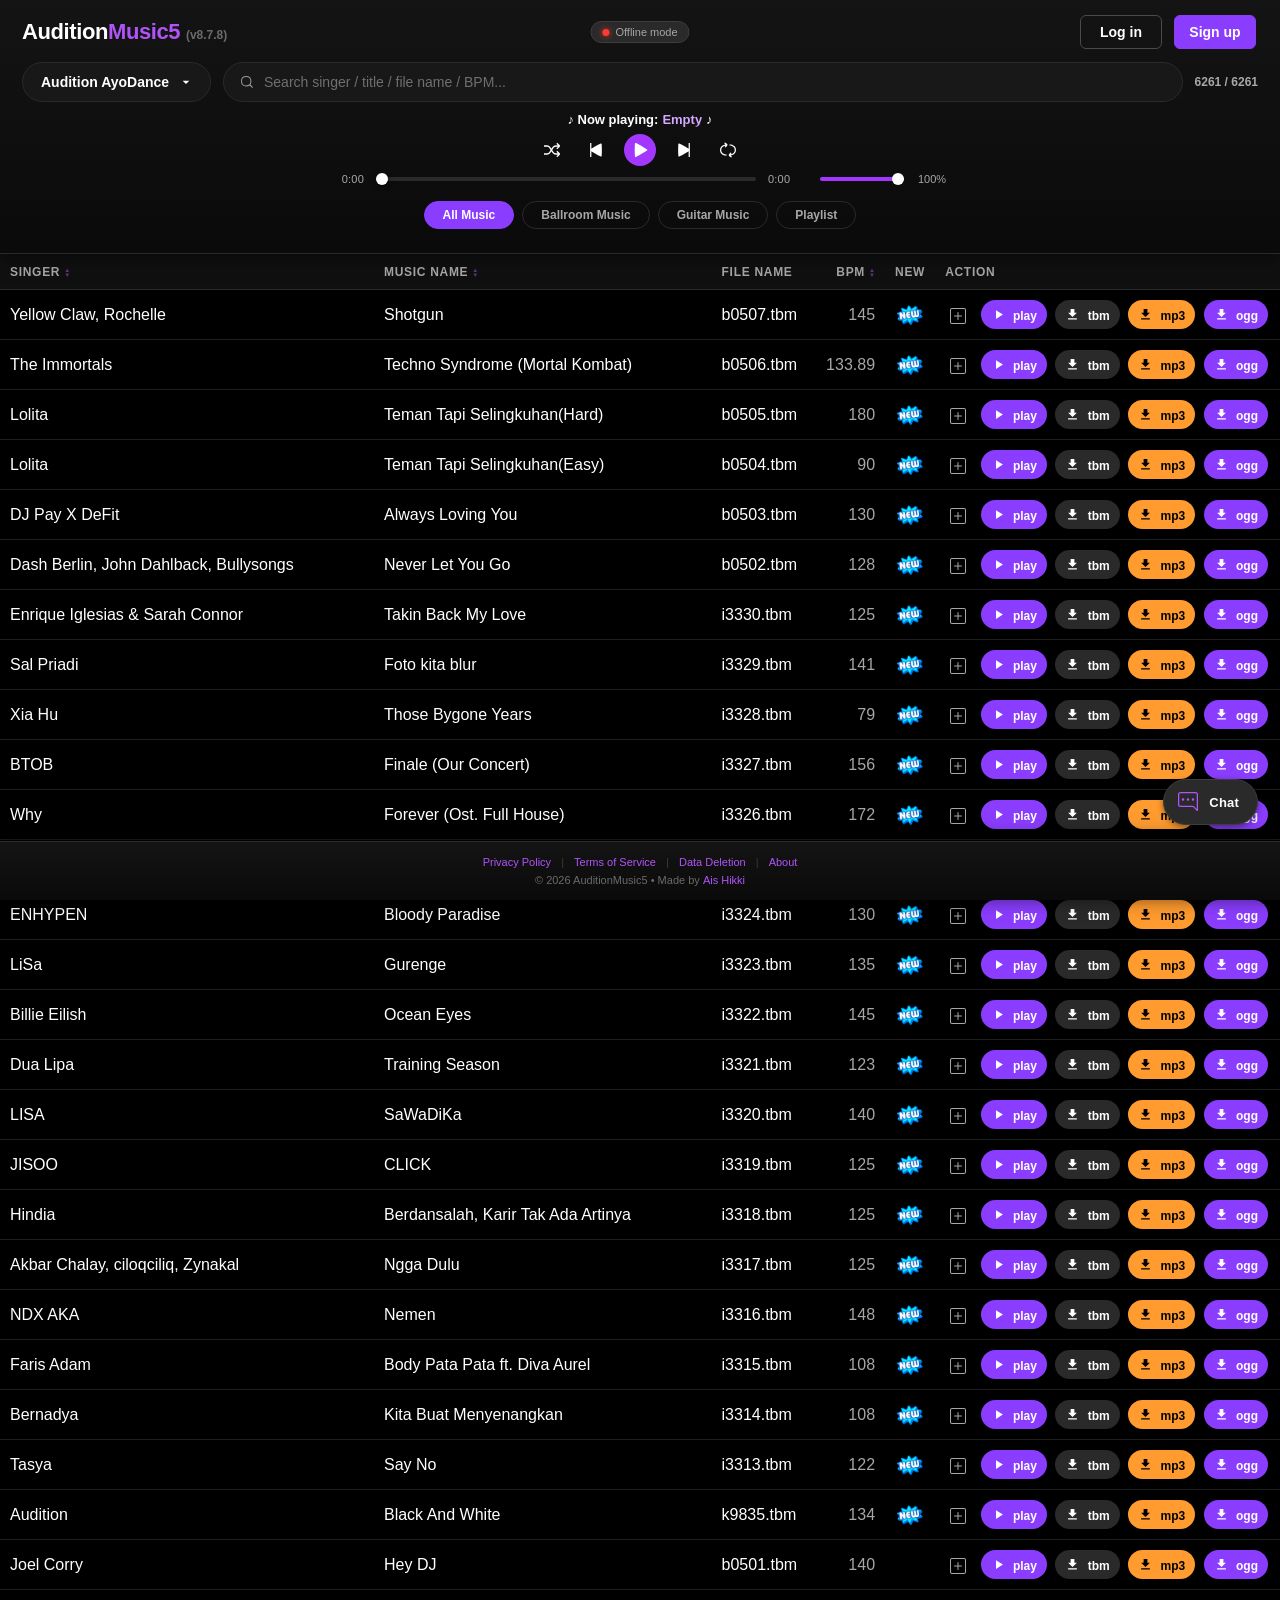
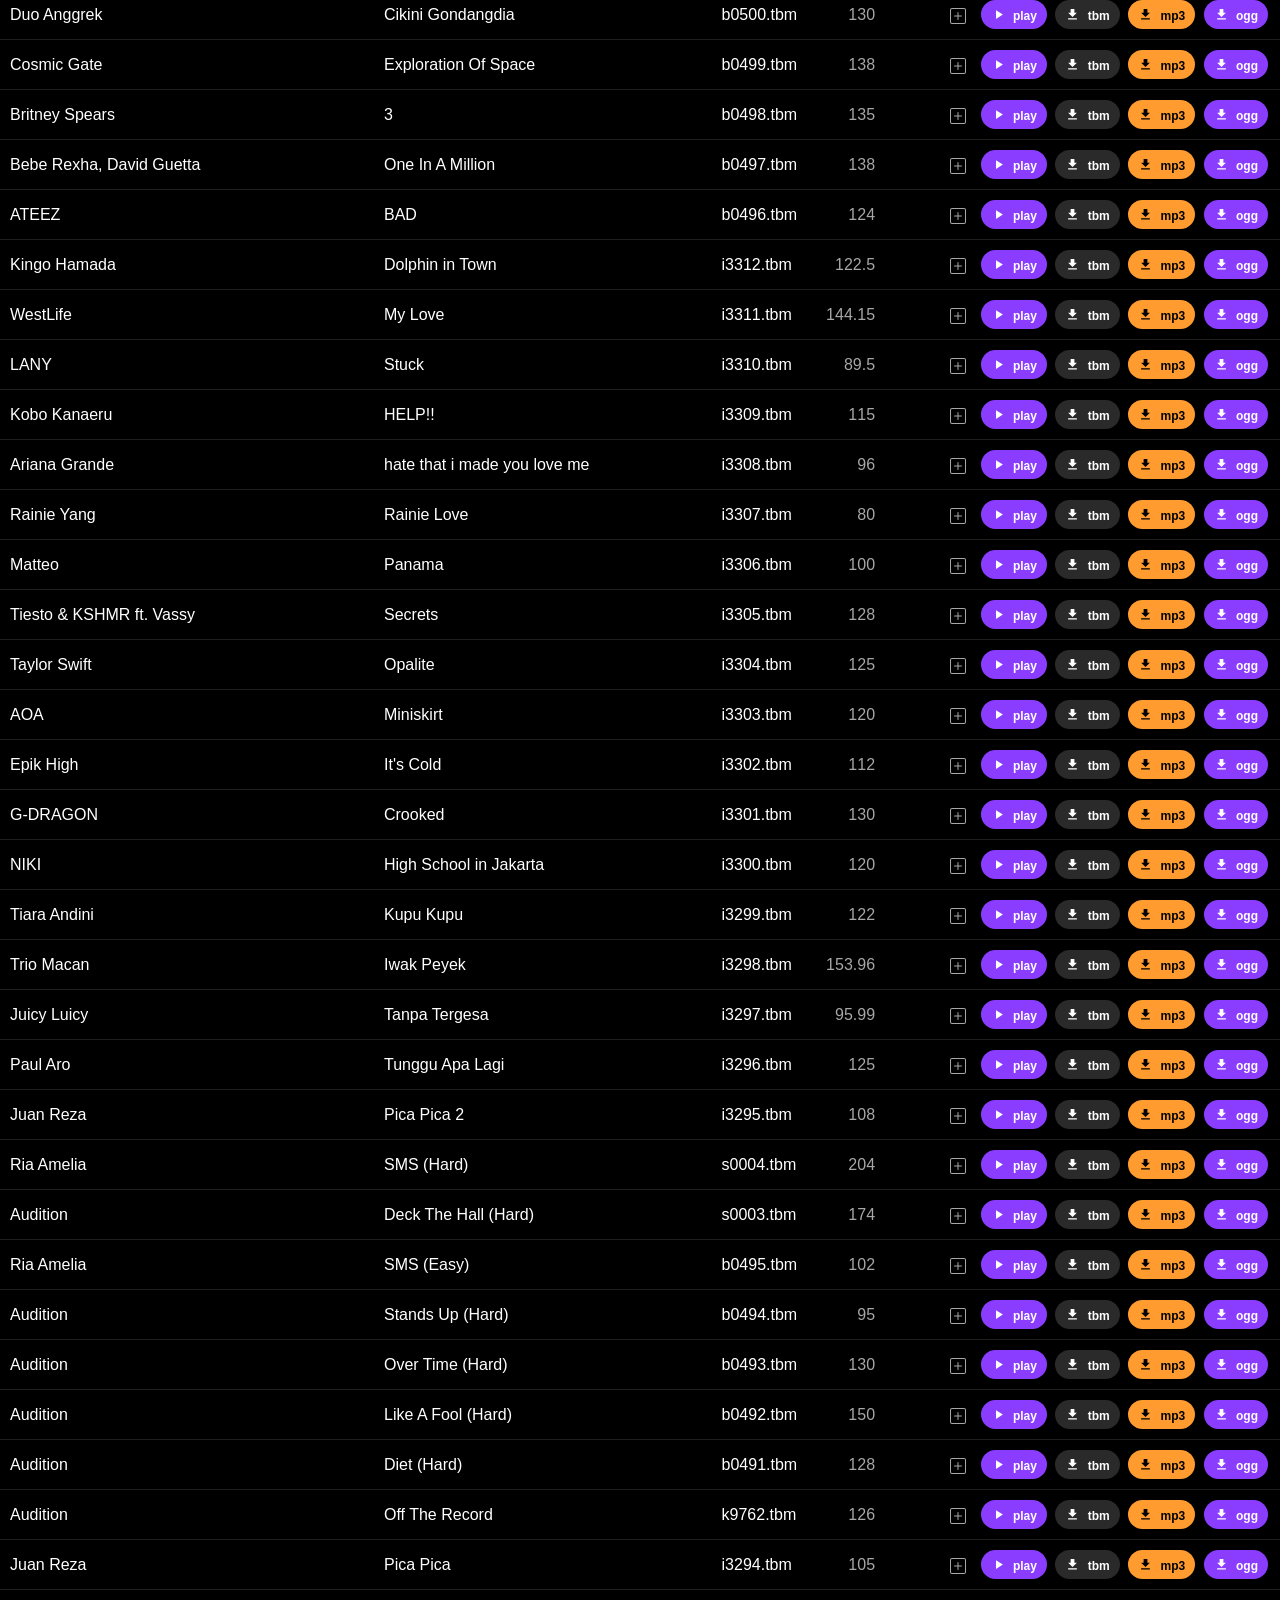
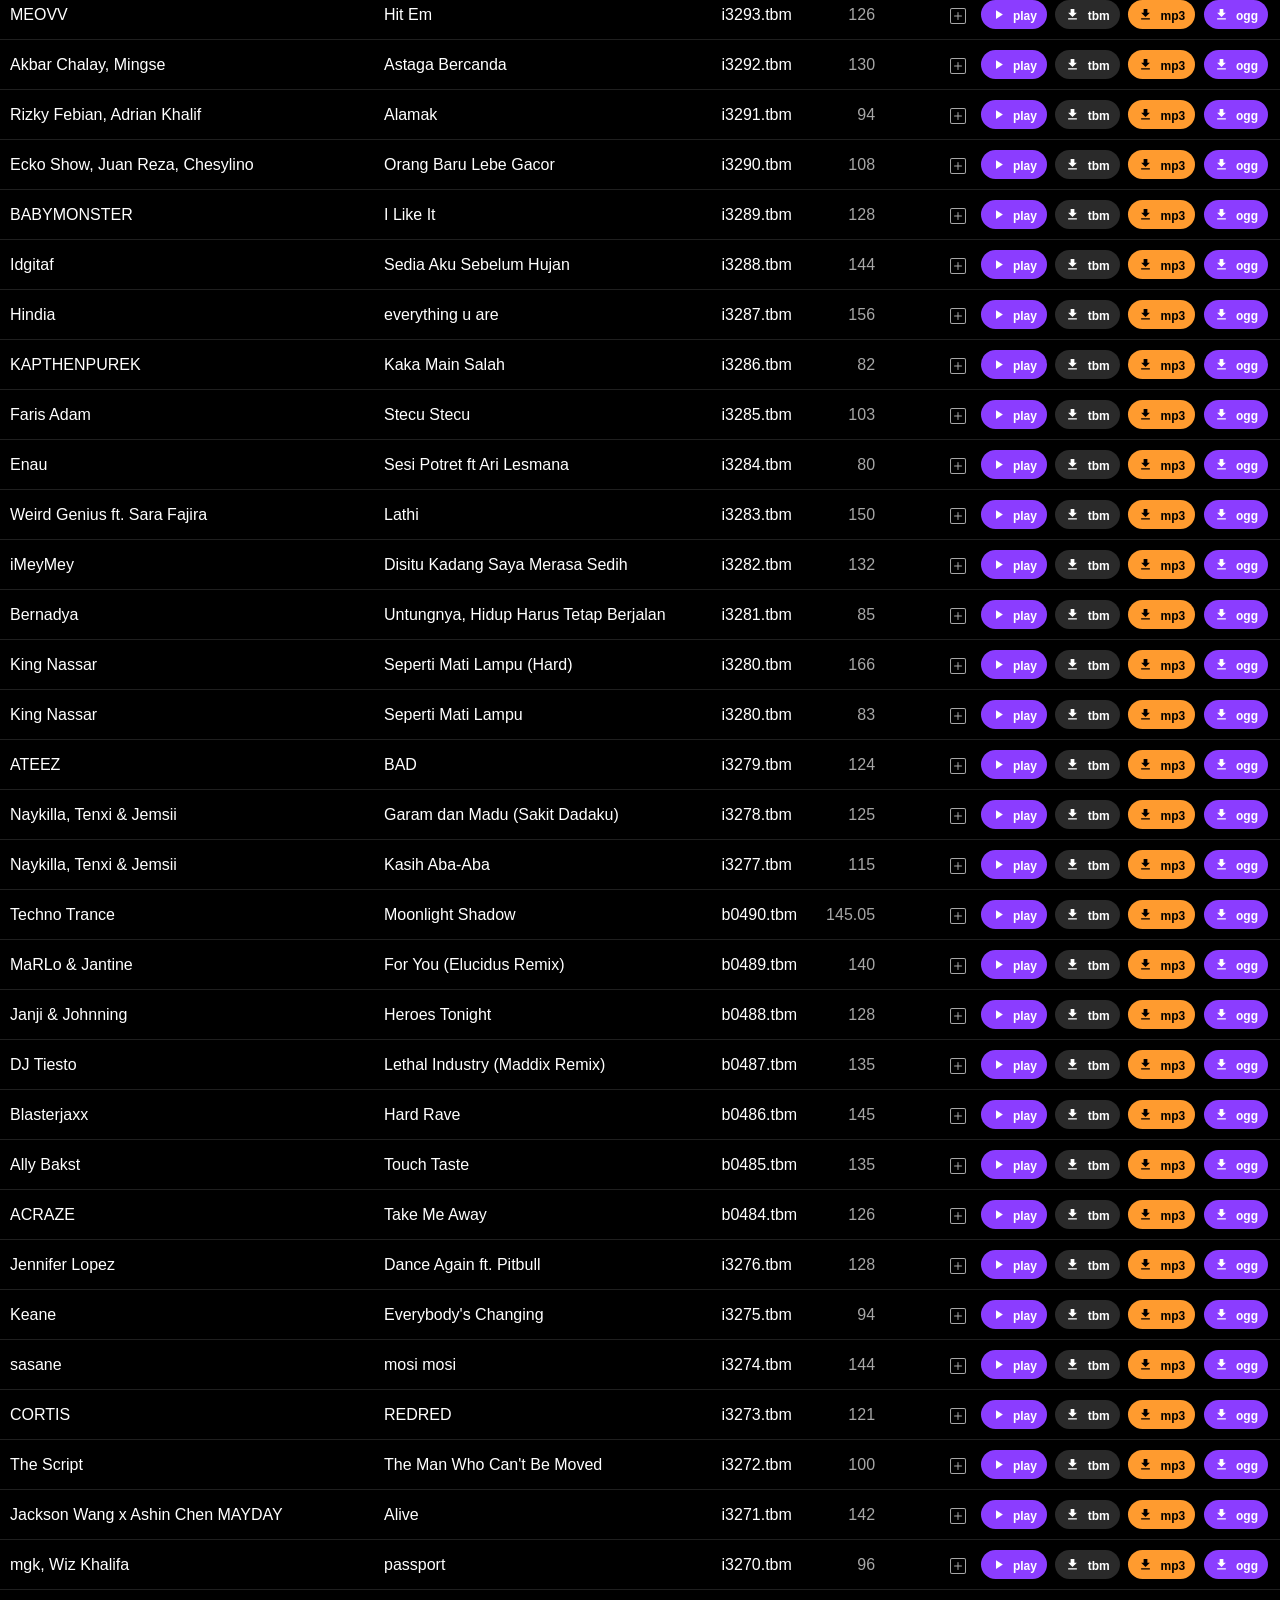
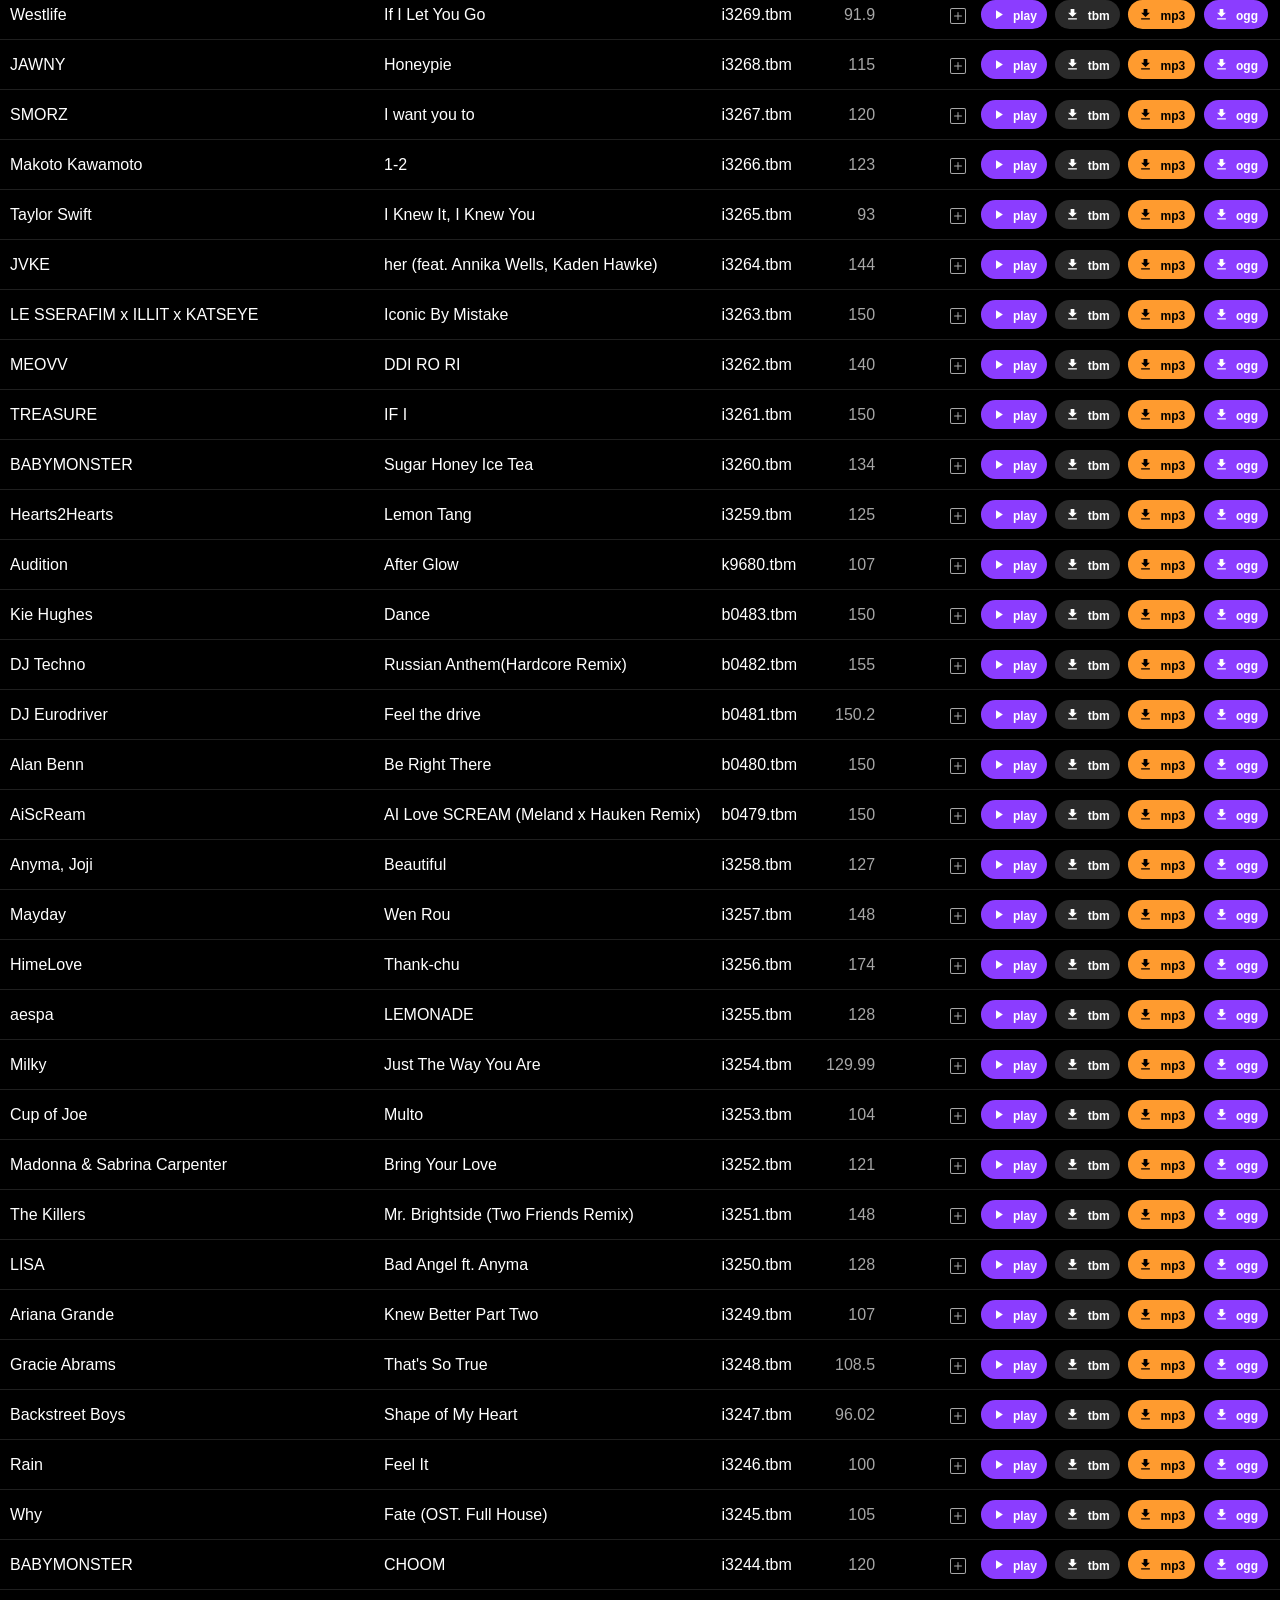
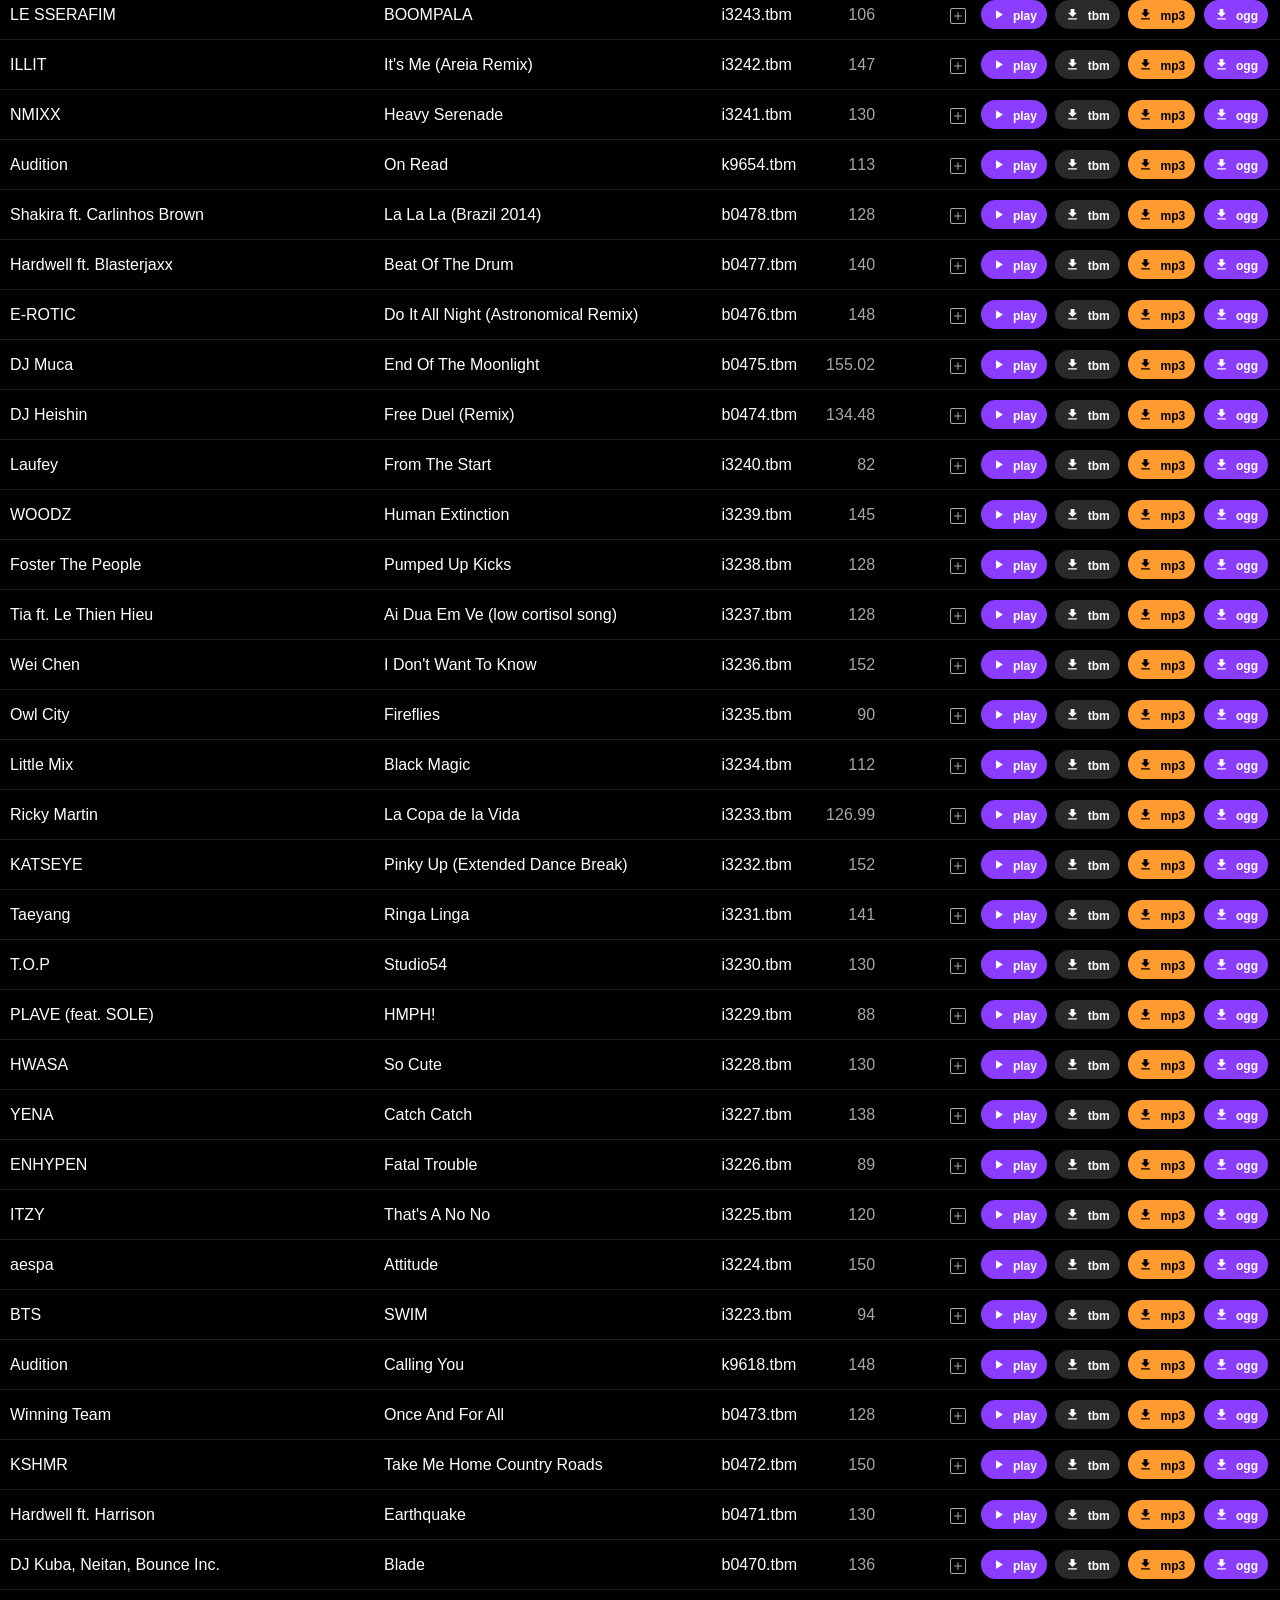
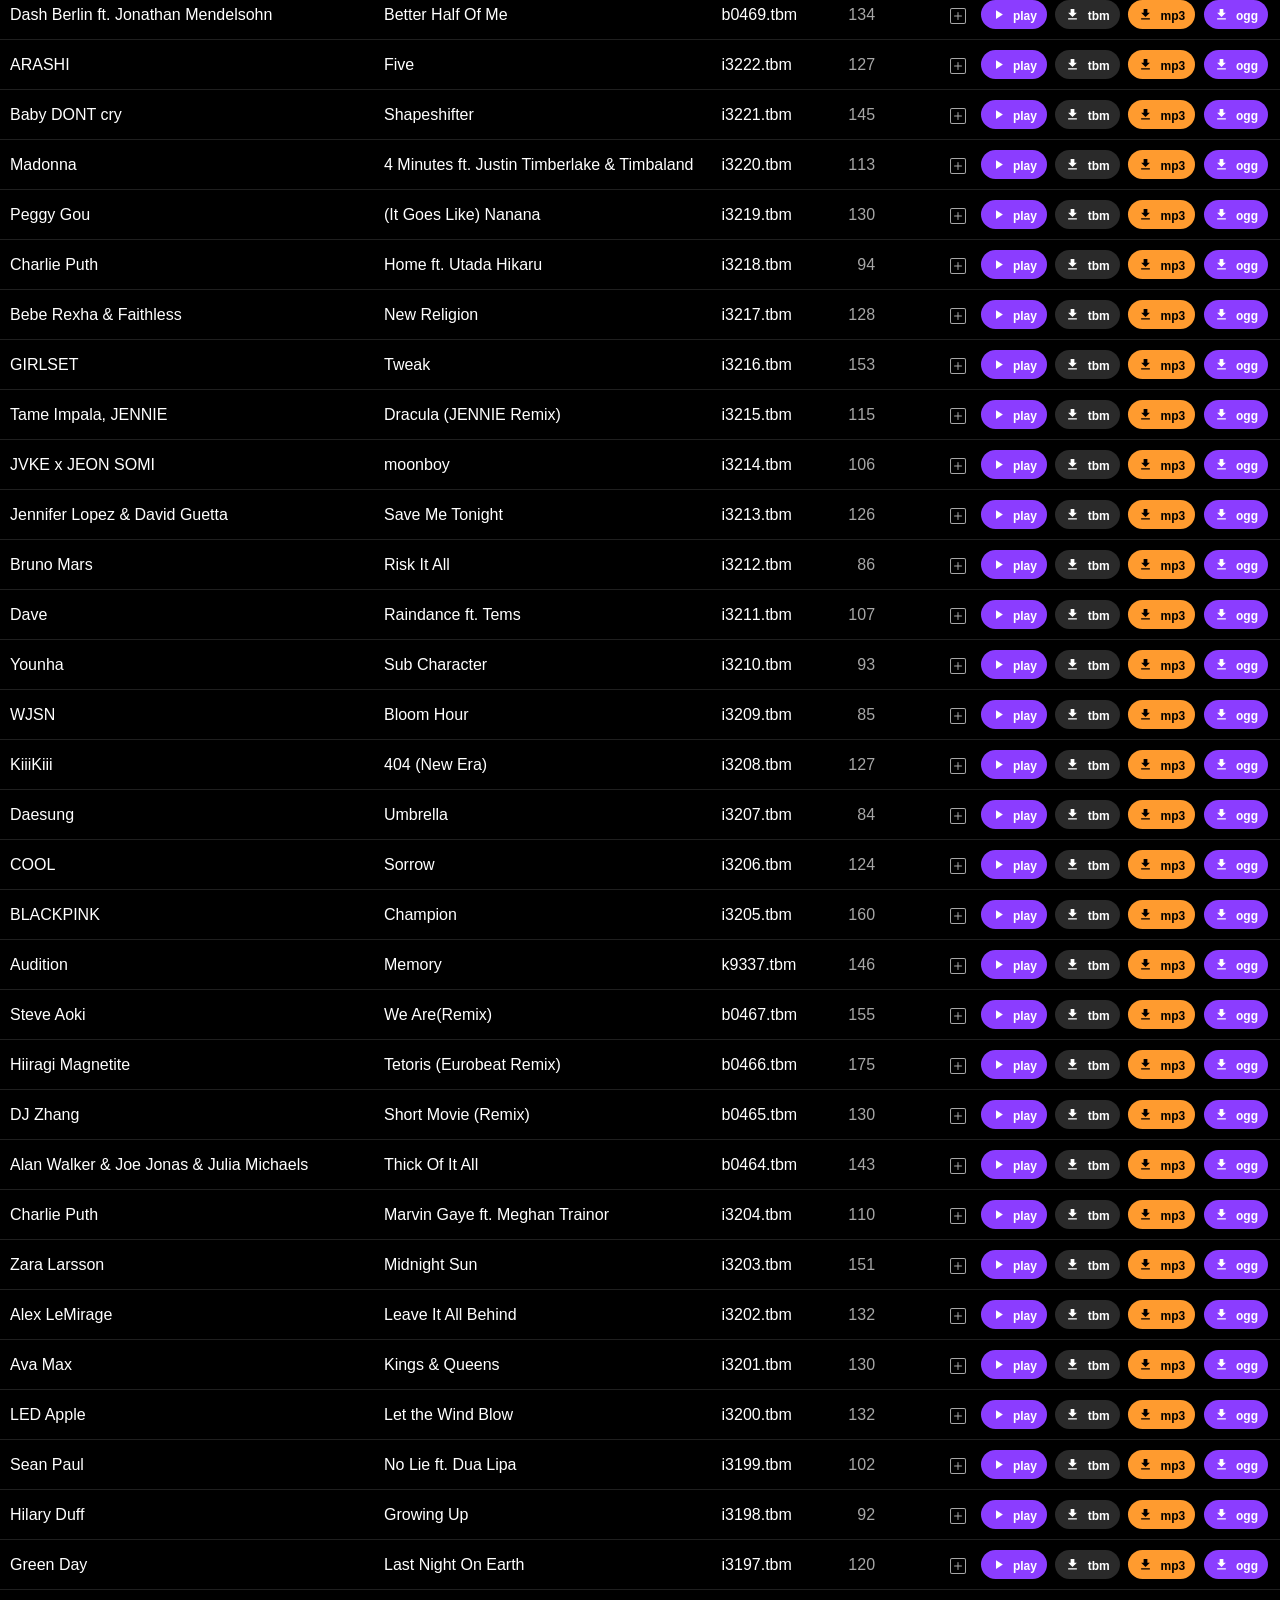
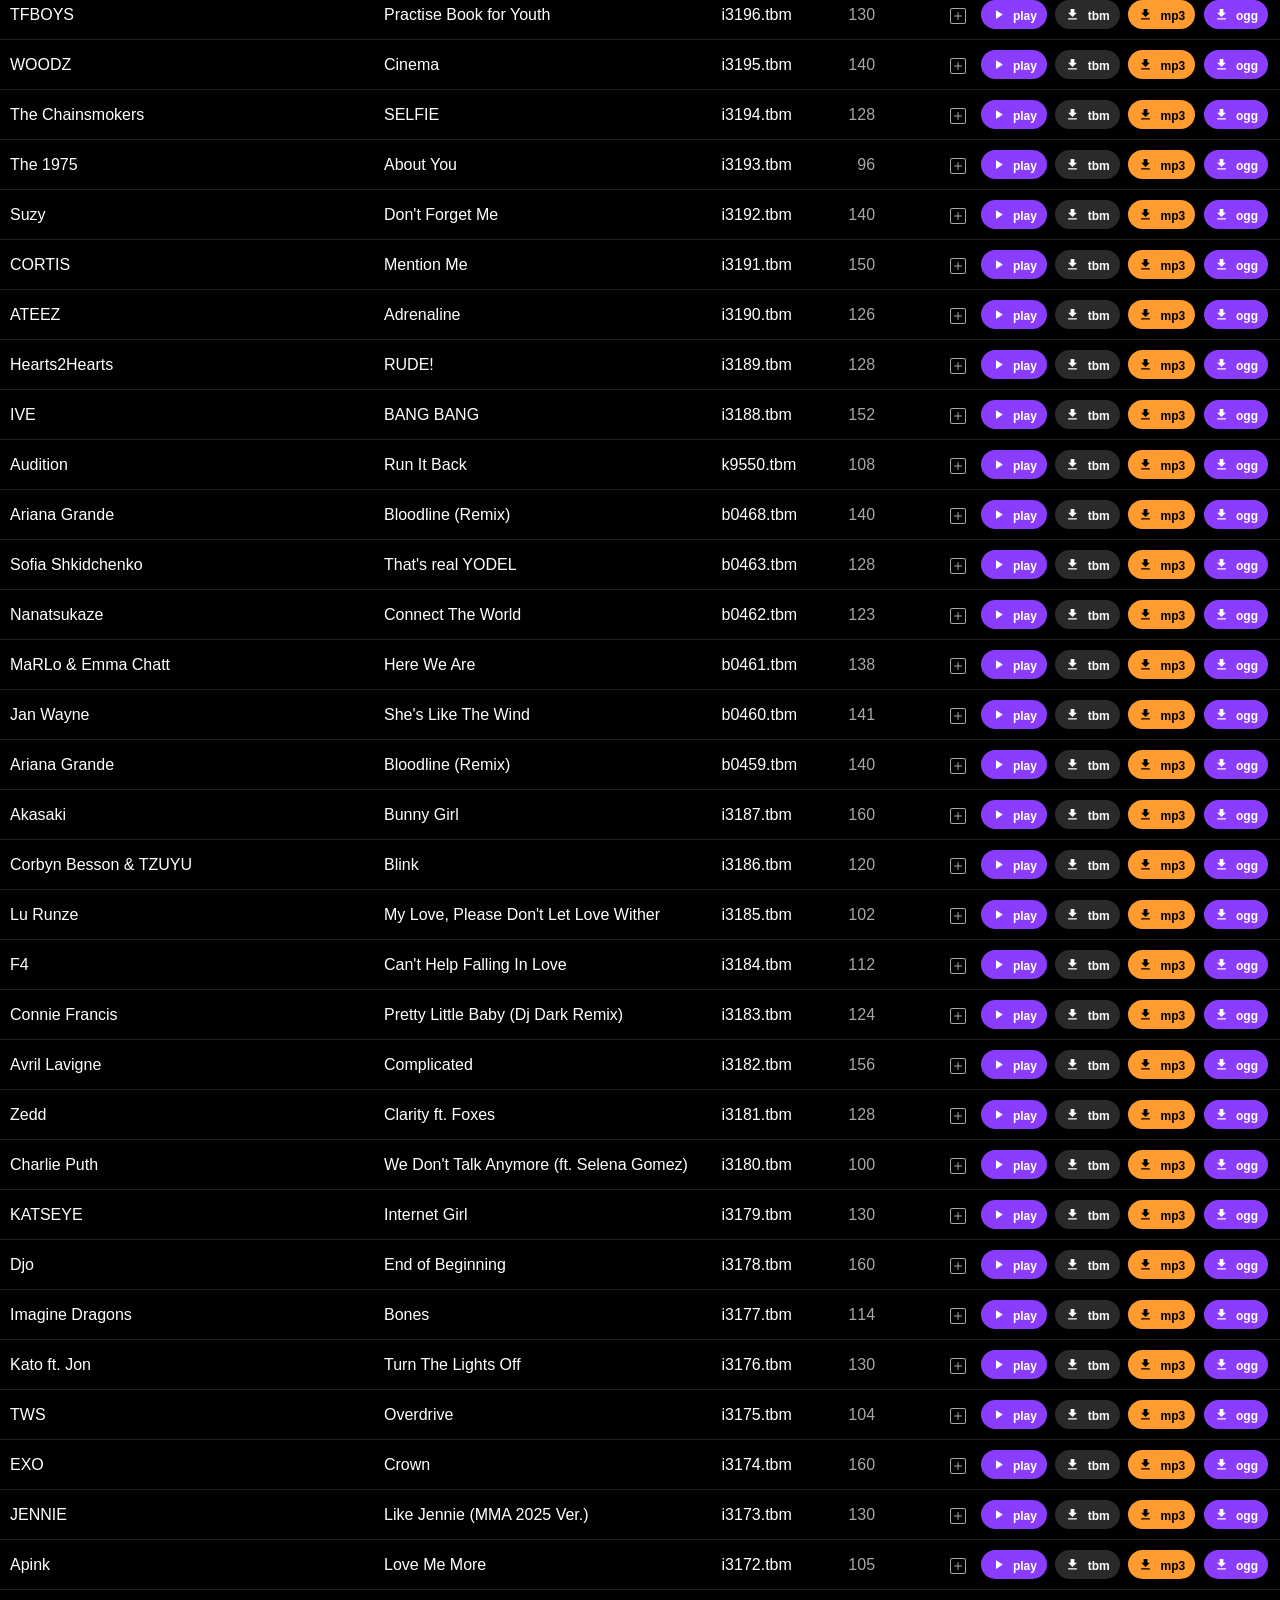
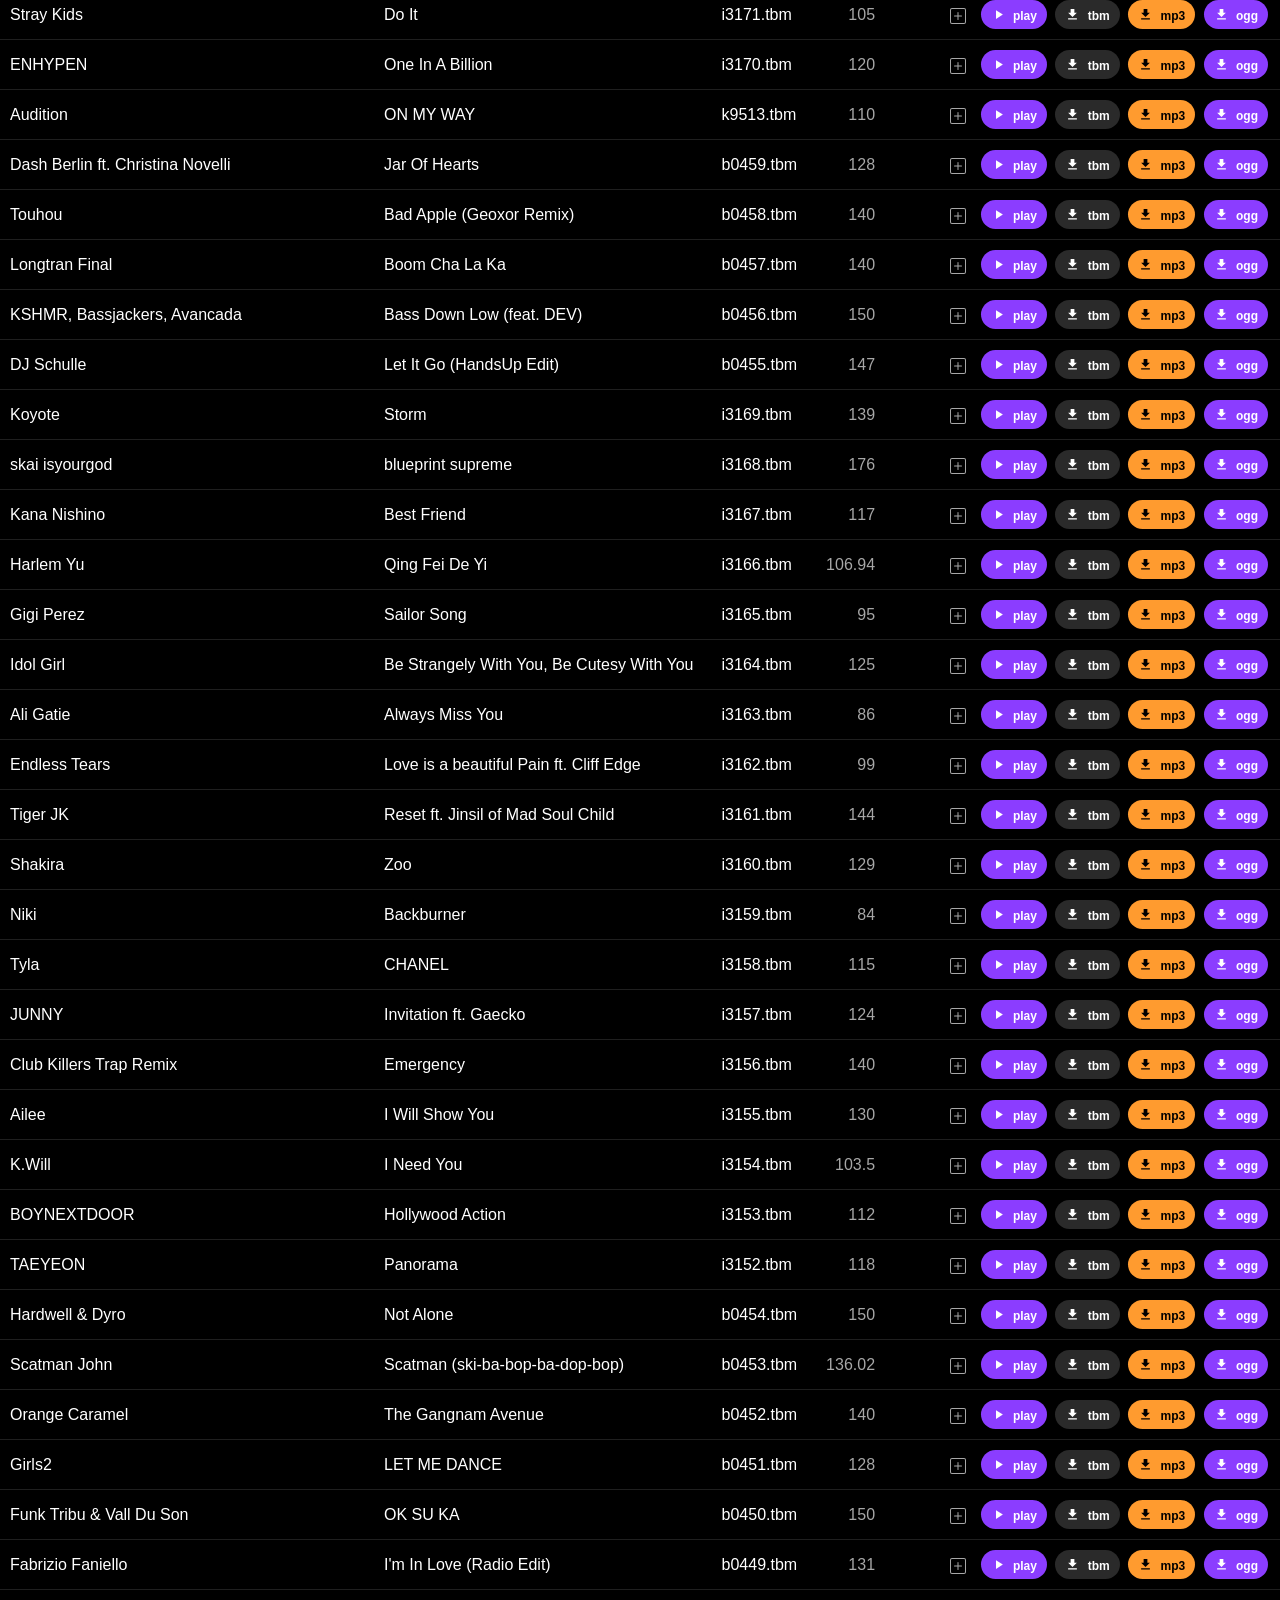
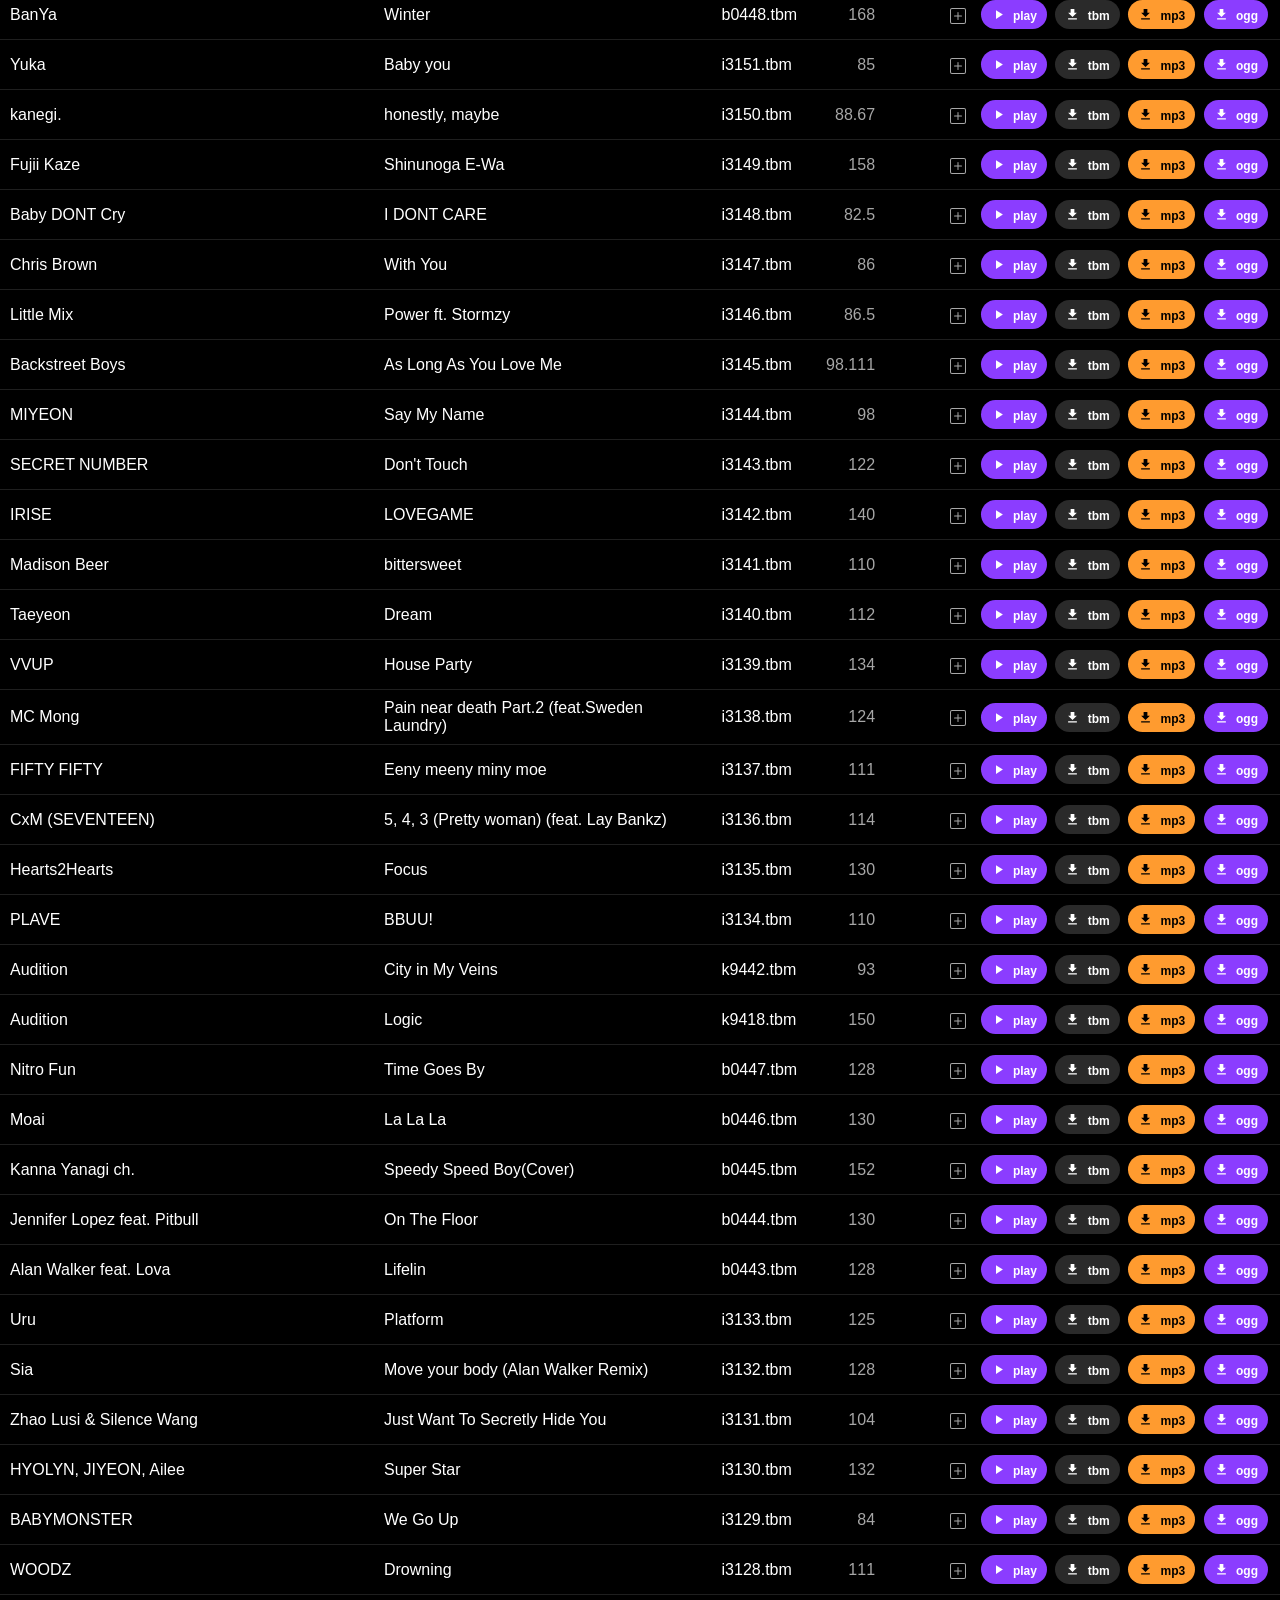
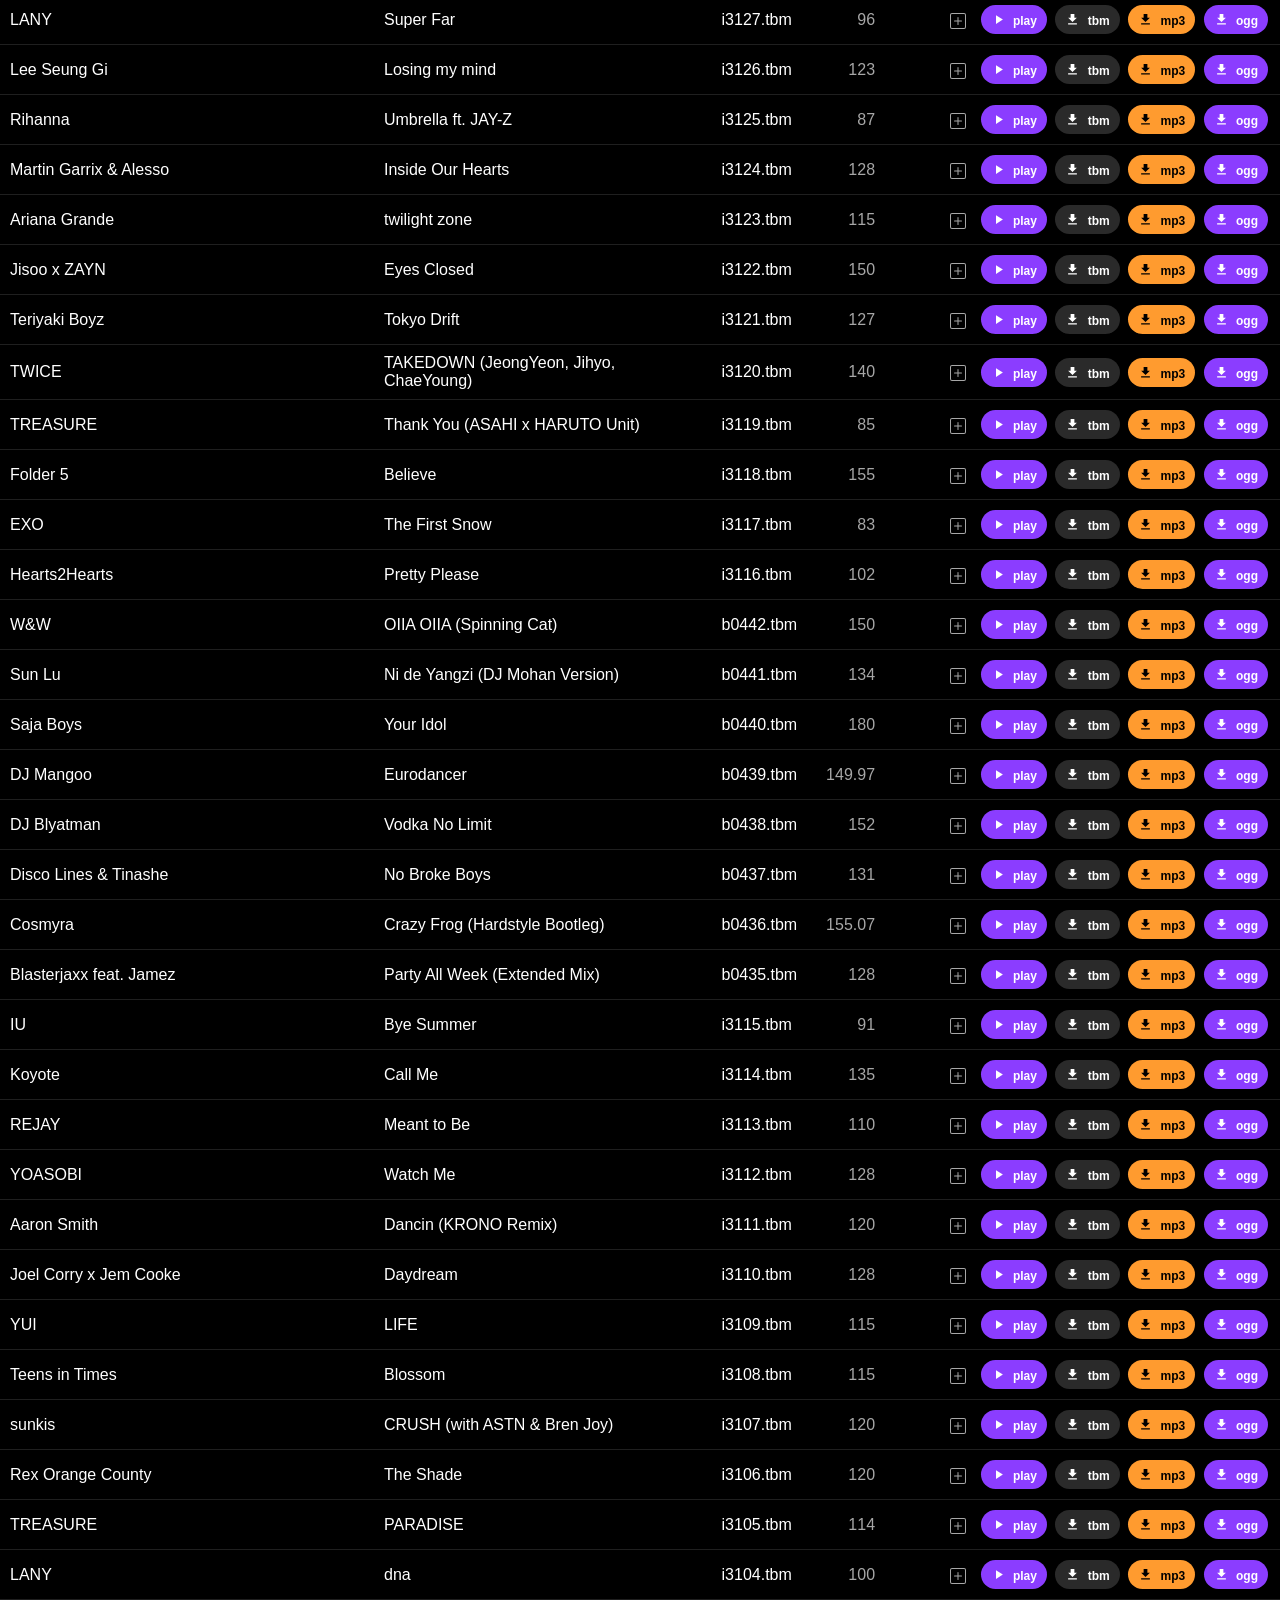
==== index.html @ c5071159 "update" ====
<!doctype html>
<html lang="en">
  <head>
    <meta charset="UTF-8" />
    <meta name="viewport" content="width=device-width,initial-scale=1" />
    <meta
      http-equiv="Cache-Control"
      content="no-cache, no-store, must-revalidate"/>
    <meta http-equiv="Pragma" content="no-cache" />
    <meta http-equiv="Expires" content="0" />
    <title>AuditionMusic5 - Audition Music Streaming & Download</title>
    <meta
      name="description"
      content="AuditionMusic5 - free in-browser player to play and download Audition songs (ABM/TBM) from 8 servers - AyoDance, VTC, Next Gen, Thailand, 9you and more."/>
    <meta
      name="keywords"
      content="AuditionMusic5, Download ABM, Download TBM, Audition music, Audition song, Audition download, download Audition music"/>
    <link rel="canonical" href="https://auditionmusic5.com/" />
    <link rel="sitemap" type="application/xml" title="Sitemap" href="https://auditionmusic5.com/sitemap.xml" />
    <meta name="robots" content="index, follow, max-snippet:-1, max-image-preview:large, max-video-preview:-1" />
    <meta name="googlebot" content="index, follow, max-snippet:-1, max-image-preview:large, max-video-preview:-1" />
    <meta name="theme-color" content="#0a0a0a" />
    <link rel="icon" href="image/favicon.ico" />
    <link rel="apple-touch-icon-precomposed" sizes="57x57" href="image/apple-touch-icon-57x57.png" />
    <link rel="apple-touch-icon-precomposed" sizes="60x60" href="image/apple-touch-icon-60x60.png" />
    <link rel="apple-touch-icon-precomposed" sizes="72x72" href="image/apple-touch-icon-72x72.png" />
    <link rel="apple-touch-icon-precomposed" sizes="76x76" href="image/apple-touch-icon-76x76.png" />
    <link rel="apple-touch-icon-precomposed" sizes="114x114" href="image/apple-touch-icon-114x114.png" />
    <link rel="apple-touch-icon-precomposed" sizes="120x120" href="image/apple-touch-icon-120x120.png" />
    <link rel="apple-touch-icon-precomposed" sizes="144x144" href="image/apple-touch-icon-144x144.png" />
    <link rel="apple-touch-icon-precomposed" sizes="152x152" href="image/apple-touch-icon-152x152.png" />
    <link rel="apple-touch-icon" sizes="180x180" href="image/apple-touch-icon-180x180.png" />
    <link rel="manifest" href="manifest.webmanifest" />
    <meta name="mobile-web-app-capable" content="yes" />
    <meta name="apple-mobile-web-app-capable" content="yes" />
    <meta name="apple-mobile-web-app-status-bar-style" content="black" />
    <meta name="apple-mobile-web-app-title" content="AuditionMusic5" />
    <script>
      window.__am5InstallPrompt = null;
      window.addEventListener("beforeinstallprompt", function (event) {
        event.preventDefault();
        window.__am5InstallPrompt = event;
        try {
          window.dispatchEvent(new Event("am5-installable"));
        } catch (err) {}
      });
    </script>
    <!-- Open Graph -->
    <meta property="og:type" content="website" />
    <meta property="og:site_name" content="AuditionMusic5" />
    <meta property="og:title" content="AuditionMusic5 - Audition Music Streaming & Download" />
    <meta
      property="og:description"
      content="AuditionMusic5 - Play or download Audition songs (ABM/TBM) from 8 servers - AyoDance, VTC, Next Gen and more."/>
    <meta property="og:url" content="https://auditionmusic5.com/" />
    <meta
      property="og:image"
      content="https://auditionmusic5.com/image/og-image.jpg"/>
    <meta property="og:image:width" content="1200" />
    <meta property="og:image:height" content="630" />
    <meta property="og:image:alt" content="AuditionMusic5" />
    <!-- Twitter -->
    <meta name="twitter:card" content="summary_large_image" />
    <meta name="twitter:title" content="AuditionMusic5 - Audition Music Streaming & Download" />
    <meta
      name="twitter:description"
      content="AuditionMusic5 - Play or download Audition songs (ABM/TBM) from 8 servers - AyoDance, VTC, Next Gen and more."/>
    <meta name="twitter:image" content="https://auditionmusic5.com/image/og-image.jpg"/>
    <script type="application/ld+json">
      {
        "@context": "https://schema.org",
        "@graph": [
          {
            "@type": "WebSite",
            "name": "AuditionMusic5",
            "url": "https://auditionmusic5.com/",
            "inLanguage": "en",
            "description": "Free web player for Audition Online music: play, browse and download ABM/TBM songs from 8 regional servers in the browser.",
            "publisher": {
              "@type": "Organization",
              "name": "AuditionMusic5",
              "url": "https://auditionmusic5.com/",
              "logo": {
                "@type": "ImageObject",
                "url": "https://auditionmusic5.com/image/icon-512.png"
              }
            }
          },
          {
            "@type": "WebApplication",
            "name": "AuditionMusic5",
            "url": "https://auditionmusic5.com/",
            "applicationCategory": "MultimediaApplication",
            "operatingSystem": "Web",
            "inLanguage": "en",
            "description": "AuditionMusic5 lets you play and download Audition music (ABM/TBM) from 8 servers in your browser.",
            "image": "https://auditionmusic5.com/image/og-image.jpg",
            "featureList": [
              "Play Audition songs in the browser",
              "Browse catalogs from 8 regional Audition servers",
              "Download tracks as TBM, MP3, or OGG",
              "Guitar Music mode with backing and note audio",
              "Personal cross-server playlist",
              "Offline access for recently played audio"
            ],
            "offers": { "@type": "Offer", "price": "0", "priceCurrency": "USD" }
          }
        ]
      }
    </script>
    <style>
      :root {
        --bg: #000000;
        --panel: #121212;
        --panel-2: #181818;
        --hover: #232323;
        --rail: #2a2a2a;
        --text: #ffffff;
        --muted: #a7a7a7;
        --accent: #b054f8;
        --accent-2: #8b3dff;
        --accent-glow: rgba(176, 84, 248, 0.35);
      }
      * {
        box-sizing: border-box;
      }
      a {
        text-decoration: none;
      }
      body {
        font-family: "Segoe UI", Roboto, Helvetica, Arial, sans-serif;
        margin: 0;
        padding-bottom: 62px; /* space for fixed bottom bar */
        background: var(--bg);
        color: var(--text);
        -webkit-font-smoothing: antialiased;
      }
      header {
        background: linear-gradient(180deg, #141414 0%, #0a0a0a 100%);
        padding: 14px 22px;
        position: sticky;
        top: 0;
        z-index: 20;
        border-bottom: 1px solid #2a2a2a;
        box-shadow: 0 2px 18px rgba(0, 0, 0, 0.6);
      }
      header h1 {
        margin: 0;
        font-size: 22px;
        font-weight: 800;
        letter-spacing: -0.4px;
        color: #fff;
      }
      #topline {
        display: flex;
        align-items: center;
        justify-content: space-between;
        gap: 12px;
        margin-bottom: 12px;
      }
      header h1 span {
        color: var(--accent);
      }
      header h1 a {
        color: inherit;
        text-decoration: none;
      }
      header h1 .ver {
        font-size: 12px;
        color: #6a6a6a;
        font-weight: 600;
        letter-spacing: 0;
      }
      #onnow {
        display: flex;
        justify-content: center;
        margin: 0 auto;
      }
      #onnow .onnow-pill {
        display: flex;
        align-items: center;
        gap: 6px;
        padding: 4px 11px;
        border-radius: 999px;
        border: 1px solid #3d3d3d;
        background: #2a2a2a;
        font-size: 11px;
        font-weight: 400;
        color: var(--muted);
        white-space: nowrap;
        user-select: none;
      }
      #onnow .onnow-n {
        font-size: 11px;
        color: #fff;
      }
      #onnow i {
        width: 7px;
        height: 7px;
        border-radius: 50%;
        background: #555;
        flex: 0 0 auto;
      }
      #onnow[data-on="1"] i {
        background: #35c759;
        box-shadow: 0 0 6px rgba(53, 199, 89, 0.8);
        animation: onnowpulse 2s ease-in-out infinite;
      }
      #onnow[data-off="1"] i {
        background: #ff3b30;
        box-shadow: 0 0 6px rgba(255, 59, 48, 0.8);
      }
      @keyframes onnowpulse {
        0%,
        100% {
          opacity: 1;
        }
        50% {
          opacity: 0.35;
        }
      }
      @media (min-width: 761px) {
        #topline {
          position: relative;
        }
        #onnow {
          position: absolute;
          left: 50%;
          transform: translateX(-50%);
          margin: 0;
        }
      }
      #bar {
        display: flex;
        align-items: center;
        gap: 12px;
        flex-wrap: wrap;
      }
      #qwrap {
        flex: 1;
        min-width: 220px;
        display: flex;
        align-items: center;
        gap: 4px;
        padding: 0 8px 0 14px;
        border-radius: 999px;
        border: 1px solid #2a2a2a;
        background: var(--panel-2);
        transition:
          border-color 0.15s,
          box-shadow 0.15s,
          background 0.15s;
      }
      #qwrap:focus-within {
        border-color: var(--accent);
        background: #1f1f1f;
        box-shadow: 0 0 0 1px var(--accent);
      }
      #qicon {
        display: inline-flex;
        flex-shrink: 0;
      }
      #qicon svg {
        width: 18px;
        height: 18px;
        fill: #9a9a9a;
        display: block;
        pointer-events: none;
      }
      #qwrap:focus-within #qicon svg {
        fill: var(--accent);
      }
      #q {
        flex: 1;
        min-width: 0;
        padding: 11px 4px;
        border: 0;
        border-radius: 0;
        background: transparent;
        color: #fff;
        font-size: 14px;
        outline: none;
      }
      #q::placeholder {
        color: #6f6f6f;
      }
      #q::-webkit-search-cancel-button {
        -webkit-appearance: none;
        appearance: none;
      }
      #qclear {
        display: inline-flex;
        align-items: center;
        justify-content: center;
        width: 26px;
        height: 26px;
        margin: 0;
        padding: 0;
        border: 0;
        border-radius: 50%;
        background: transparent;
        color: #9a9a9a;
        cursor: pointer;
      }
      #qclear:hover {
        background: var(--hover);
        color: #fff;
        transform: none;
        filter: none;
      }
      #qclear[hidden] {
        display: none;
      }
      #qclear svg {
        width: 13px;
        height: 13px;
        fill: currentColor;
        display: block;
        pointer-events: none;
        margin: 0;
      }
      #srv {
        padding: 11px 40px 11px 18px;
        border-radius: 999px;
        border: 1px solid #2a2a2a;
        background: var(--panel-2);
        color: #fff;
        font-size: 14px;
        font-weight: 600;
        outline: none;
        cursor: pointer;
        appearance: none;
        -webkit-appearance: none;
        -moz-appearance: none;
        background-image: url("data:image/svg+xml,%3Csvg xmlns='http://www.w3.org/2000/svg' viewBox='0 0 24 24' fill='%23ffffff'%3E%3Cpath d='M7 10l5 5 5-5z'/%3E%3C/svg%3E");
        background-repeat: no-repeat;
        background-position: right 16px center;
        background-size: 16px 16px;
      }
      #count {
        font-size: 12px;
        color: var(--muted);
        white-space: nowrap;
        font-weight: 600;
      }
      #tabs {
        display: flex;
        align-items: center;
        justify-content: center;
        gap: 8px;
        padding: 10px 0 4px 0;
      }
      #tabs button {
        background: transparent;
        color: var(--muted);
        font-size: 12px;
        font-weight: 700;
        padding: 7px 18px;
        border: 1px solid #2a2a2a;
        border-radius: 999px;
        margin: 0;
      }
      #tabs button.on {
        background: var(--accent-2);
        border-color: var(--accent-2);
        color: #fff;
      }
      #tabs button:hover {
        filter: brightness(1.15);
        transform: none;
      }
      #status {
        display: none;
      } /* ---------- sticky player ---------- */
      #player {
        display: none;
        padding: 10px 0 6px 0;
      }
      #player.on {
        display: flex;
        flex-direction: column;
        align-items: stretch;
        gap: 6px;
      }
      #nowplay {
        font-size: 13px;
        flex: 1;
        display: flex;
        justify-content: center;
        align-items: center;
        gap: 4px;
        min-width: 0;
        white-space: nowrap;
        overflow: hidden;
        font-weight: 600;
      }
      #np-label {
        color: #fff;
        flex: 0 0 auto;
      }
      #np-song {
        color: #d4a8ff;
        cursor: pointer;
        text-decoration: none;
        background: none;
        border: 0;
        padding: 0;
        margin: 0;
        font: inherit;
        flex: 0 1 auto;
        min-width: 0;
        max-width: calc(100% - 120px);
        overflow: hidden;
        text-overflow: ellipsis;
        white-space: nowrap;
      }
      #np-song:hover {
        text-decoration: none;
      }
      #np-end {
        color: #fff;
        flex: 0 0 auto;
      }
      #controls {
        display: flex;
        align-items: center;
        justify-content: center;
        gap: 8px;
      }
      #controls button {
        display: inline-flex;
        align-items: center;
        justify-content: center;
        width: 32px;
        height: 32px;
        padding: 0;
        border: 0;
        border-radius: 999px;
        background: transparent;
        color: #fff;
        line-height: 0;
        flex-shrink: 0;
        cursor: pointer;
        transition:
          background 0.15s,
          transform 0.12s;
      }
      #controls button:hover {
        background: var(--hover);
      }
      #controls button svg {
        width: 24px;
        height: 24px;
        line-height: 1em;
        flex-shrink: 0;
        margin: 0;
        vertical-align: middle;
        color: currentColor;
        fill: currentColor;
        display: block;
        pointer-events: none;
      }
      #controls button.big {
        width: 32px;
        height: 32px;
        padding: 0;
        border: 0;
        border-radius: 999px;
        background: #a238ff;
        color: #fff;
        line-height: 0;
        flex-shrink: 0;
        display: inline-flex;
        align-items: center;
        justify-content: center;
      }
      #controls button.big:hover {
        background: #b560ff;
        transform: scale(1.05);
      }
      #controls button.big svg {
        width: 24px;
        height: 24px;
        line-height: 1em;
        flex-shrink: 0;
        margin: 0;
        vertical-align: middle;
        color: currentColor;
        fill: currentColor;
        display: block;
        pointer-events: none;
      }
      #controls button.on {
        color: var(--accent);
      }
      #track {
        display: flex;
        align-items: center;
        justify-content: center;
        gap: 12px;
      }
      .dz-time {
        font-size: 11px;
        color: var(--muted);
        min-width: 38px;
        font-variant-numeric: tabular-nums;
        letter-spacing: 0.2px;
      }
      #pv-cur {
        text-align: right;
      } /* ---------- slider ---------- */
      .slider-track {
        position: relative;
        flex: 1;
        max-width: 380px;
        height: 4px;
        border-radius: 2px;
      }
      .slider-track-default {
        position: absolute;
        inset: 0;
        border-radius: 2px;
        background: var(--rail);
      }
      .slider-track-active {
        position: absolute;
        left: 0;
        top: 0;
        bottom: 0;
        width: 0%;
        border-radius: 2px;
        background: #a238ff;
      }
      .slider-track-input {
        position: absolute;
        inset: 0;
        width: 100%;
        height: 100%;
        margin: 0;
        cursor: pointer;
        -webkit-appearance: none;
        appearance: none;
        background: transparent;
      }
      .slider-track-input::-webkit-slider-thumb {
        -webkit-appearance: none;
        appearance: none;
        width: 12px;
        height: 12px;
        border-radius: 50%;
        background: #fff;
        border: 0;
        box-shadow: 0 1px 5px rgba(0, 0, 0, 0.55);
      }
      .slider-track-input::-moz-range-thumb {
        width: 12px;
        height: 12px;
        border-radius: 50%;
        background: #fff;
        border: 0;
        box-shadow: 0 1px 5px rgba(0, 0, 0, 0.55);
      }
      .pvtip {
        position: absolute;
        bottom: 16px;
        left: 0;
        transform: translateX(-50%);
        background: #2b2b31;
        border-radius: 7px;
        box-shadow: 0 2px 8px rgba(0, 0, 0, 0.45);
        color: #fff;
        font-size: 11px;
        font-weight: 700;
        line-height: 1;
        padding: 5px 8px;
        pointer-events: none;
        white-space: nowrap;
        display: none;
        z-index: 30;
      }
      .pvtip.on {
        display: block;
      }
      #pv-vol {
        -webkit-appearance: none;
        appearance: none;
        width: 84px;
        height: 4px;
        border-radius: 2px;
        background: var(--rail);
        outline: none;
        cursor: pointer;
      }
      #pv-vol {
        background: linear-gradient(to right, #a238ff 100%, var(--rail) 100%);
      }
      #pv-vol::-webkit-slider-thumb {
        -webkit-appearance: none;
        appearance: none;
        width: 12px;
        height: 12px;
        border-radius: 50%;
        background: #fff;
        border: 0;
      }
      #pv-vol::-moz-range-thumb {
        width: 12px;
        height: 12px;
        border-radius: 50%;
        background: #fff;
        border: 0;
      }
      #pv-volpct {
        font-size: 11px;
        color: var(--muted);
        min-width: 36px;
        font-variant-numeric: tabular-nums;
      } /* ---------- table ---------- */
      table {
        width: 100%;
        border-collapse: separate;
        border-spacing: 0;
      }
      /* row bg: covers sub-pixel gaps */
      thead tr {
        background: #101010;
      }
      th,
      td {
        border-left: 0;
        border-right: 0;
      }
      tr.found td {
        background: #3a2a5a !important;
        transition: background 0.3s;
      }
      tr.playing td {
        background: #241a3d;
      }
      tr.playing td:first-child {
        border-left: 3px solid var(--accent);
      }
      tbody tr.found {
        background: #3a2a5a;
      }
      tbody tr.playing {
        background: #241a3d;
      }
      tbody tr:hover {
        background: var(--panel-2);
      }
      th {
        background: #101010;
        position: sticky;
        top: var(--hd, 0px);        padding: 11px 10px;
        text-align: left;
        border: 0;
        box-shadow: inset 0 -1px 0 #2a2a2a;
        color: var(--muted);
        font-size: 12px;
        text-transform: uppercase;
        letter-spacing: 0.7px;
        z-index: 5;
      }
      th[data-sort] {
        cursor: pointer;
        user-select: none;
      }
      th[data-sort]:hover {
        color: #fff;
      }
      th.sorted {
        color: #fff;
      }
      th[data-sort]::after {
        content: "\25B2\A\25BC";
        white-space: pre;
        display: inline-block;
        vertical-align: middle;
        margin-left: 4px;
        font-size: 6px;
        line-height: 0.8;
        letter-spacing: 0;
        color: var(--accent);
        opacity: 0.5;
      }
      th[data-sort]:hover::after {
        opacity: 0.85;
      }
      th[data-sort][data-dir="asc"]::after {
        content: "\25B2";
        font-size: 9px;
        opacity: 1;
      }
      th[data-sort][data-dir="desc"]::after {
        content: "\25BC";
        font-size: 9px;
        opacity: 1;
      }
      td {
        padding: 9px 10px;
        border-bottom: 1px solid #1f1f1f;
        vertical-align: middle;
      }
      tr:hover td {
        background: var(--panel-2);
      }
      td.num {
        text-align: right;
        white-space: nowrap;
        font-variant-numeric: tabular-nums;
        color: var(--muted);
      }
      /* header aligns with column content */
      th.bpmc {
        text-align: right;
      }
      th.newc {
        text-align: center;
      }
      th.lvlc {
        text-align: center;
      }
      /* Action column hugs button width */
      th.btns,
      td.btns {
        width: 1px;
        white-space: nowrap;
      }
      td.newc {
        text-align: center;
        white-space: nowrap;
        width: 44px;
      }
      tr.pair td {
        border-bottom: 0;
        padding-bottom: 2px;
      }
      tr.pair + tr td {
        padding-top: 2px;
      }
      /* Guitar mode: symmetric Action padding */
      tr.pair td.btns {
        padding-top: 5.5px;
        padding-bottom: 5.5px;
      }
      tr.pair + tr td.btns {
        padding-top: 5.5px;
        padding-bottom: 5.5px;
      }
      td.lvlc {
        text-align: center;
        white-space: nowrap;
        color: var(--muted);
        font-variant-numeric: tabular-nums;
      }
      .btns {
        white-space: nowrap;
      }
      button {
        margin: 1px 2px;
        padding: 7px 10px;
        border: 0;
        border-radius: 999px;
        cursor: pointer;
        font-size: 12px;
        font-weight: 700;
        line-height: 1;
        transition:
          transform 0.12s,
          filter 0.15s;
      }
      button:hover {
        filter: brightness(1.12);
        transform: translateY(-1px);
      }
      button svg {
        display: inline-block;
        vertical-align: -2px;
        margin-right: 4px;
      }
      button.play {
        background: var(--accent-2);
        color: #fff;
      }
      button.tbm {
        background: #2a2a2a;
        color: #fff;
      }
      button.ogg {
        background: var(--accent-2);
        color: #fff;
      }
      /* playlist icon */
      button.plbtn {
        background: transparent;
        color: var(--muted);
        padding: 5px;
        margin: 0 3px 0 0;
        vertical-align: middle;
      }
      button.plbtn:hover {
        color: var(--accent);
        filter: none;
      }
      button.plbtn.on {
        color: var(--accent);
      }
      button.plbtn svg {
        margin: 0;
      }
      .srvtag {
        margin-top: 2px;
        font-size: 10px;
        font-weight: 600;
        color: var(--muted);
      }
      .plmsg {
        text-align: center;
        padding: 26px 12px;
        color: #aaaac4;
      }
      button.mp3 {
        background: #ff9b2f;
        color: #000;
      }
      button.both {
        background: #00acc1;
        color: #fff;
      }
      button:disabled {
        opacity: 0.45;
        cursor: default;
        transform: none;
      }
      .badge {
        font-size: 10px;
        padding: 2px 7px;
        border-radius: 999px;
        background: #242424;
        color: #9a9a9a;
        font-weight: 700;
      }
      .badge.new {
        background: #1565c0;
        color: #fff;
      }
      .newimg {
        height: 20px;
        width: auto;
        vertical-align: -4px;
      }
      #more {
        display: block;
        margin: 18px auto;
        padding: 11px 30px;
        background: var(--accent-2);
        color: #fff;
        font-size: 14px;
        font-weight: 700;
        border-radius: 999px;
      }
      #authbox {
        display: flex;
        align-items: center;
        gap: 8px;
        position: relative;
        min-height: 36px; /* fixed space: prevent CLS */
      }
      #authbox #userbtn {
        width: 34px;
        min-height: 34px;
        padding: 0;
        border-radius: 50%;
        border-color: transparent;
        background: rgba(255, 255, 255, 0.14);
      }
      /* ---------- auth ---------- */
      #authbox #userbtn svg {
        display: block;
        margin: 0;
        vertical-align: 0;
      }
      #authbox #userbtn .avt {
        display: block;
        width: 100%;
        height: 100%;
        border-radius: 50%;
        object-fit: cover;
      }
      .uhead .avt {
        flex: 0 0 auto;
        width: 28px;
        height: 28px;
        border-radius: 50%;
        object-fit: cover;
      }
      #authbox #userbtn:hover {
        background: rgba(255, 255, 255, 0.24);
        border-color: transparent;
      }
      .umenu {
        display: none;
        position: absolute;
        top: calc(100% + 10px);
        right: 0;
        min-width: 220px;
        background: var(--panel-2);
        border: 1px solid var(--rail);
        border-radius: 10px;
        padding: 6px;
        z-index: 60;
      }
      .umenu.on {
        display: block;
      }
      .uhead {
        display: flex;
        align-items: center;
        gap: 10px;
        padding: 10px 10px 12px;
        margin-bottom: 6px;
        border-bottom: 1px solid var(--rail);
        color: var(--muted);
      }
      .uname {
        font-size: 14px;
        font-weight: 700;
        color: #fff;
        overflow: hidden;
        text-overflow: ellipsis;
        white-space: nowrap;
      }
      #authbox .umenu button.uitem {
        display: flex;
        align-items: center;
        justify-content: space-between;
        gap: 10px;
        width: 100%;
        min-height: 0;
        text-align: left;
        background: transparent;
        border: 0;
        border-radius: 6px;
        color: #fff;
        font-size: 13.5px;
        font-weight: 600;
        padding: 10px;
      }
      #authbox .umenu button.uitem:hover {
        background: rgba(255, 255, 255, 0.08);
        border: 0;
        transform: none;
        filter: none;
      }
      .umenu .chev {
        color: var(--muted);
        flex: 0 0 auto;
      }
      #authbox .who {
        font-size: 13px;
        color: var(--muted);
        max-width: 140px;
        overflow: hidden;
        text-overflow: ellipsis;
        white-space: nowrap;
        font-weight: 700;
      }
      #authbox button {
        display: inline-flex;
        align-items: center;
        justify-content: center;
        gap: 6px;
        background: transparent;
        border: 1px solid #4a4a4a;
        color: #fff;
        font-size: 14px;
        font-weight: 700;
        min-height: 34px;
        padding: 4px 16px;
        border-radius: 6px;
        cursor: pointer;
        width: fit-content;
        transition:
          background-color 0.2s,
          border-color 0.2s,
          color 0.2s,
          transform 0.2s;
      }
      #authbox button:hover {
        background: rgba(255, 255, 255, 0.08);
        border-color: #6a6a6a;
        transform: none;
        filter: none;
      }
      #authbox #loginbtn,
      #authbox #signupbtn {
        width: 82px;
        padding: 4px 0;
      }
      #authbox #signupbtn {
        background: var(--accent-2);
        border-color: var(--accent-2);
        color: #fff;
      }
      #authbox #signupbtn:hover {
        background: var(--accent-2);
        border-color: var(--accent-2);
        filter: brightness(1.12);
      }
      .overlay {
        position: fixed;
        inset: 0;
        background: rgba(0, 0, 0, 0.6);
        display: none;
        align-items: center;
        justify-content: center;
        z-index: 100;
      }
      /* ---------- live chat widget ---------- */
      #amc-btn {
        position: fixed;
        right: 20px;
        bottom: 74px;
        z-index: 90;
        display: inline-flex;
        align-items: center;
        justify-content: center;
        gap: 7px;
        height: 46px;
        padding: 0 18px 0 14px;
        border: 1px solid #3d3d3d;
        border-radius: 999px;
        background: #2a2a2a;
        color: #fff;
        font-family: inherit;
        font-size: 13px;
        font-weight: 700;
        letter-spacing: 0.2px;
        cursor: pointer;
        box-shadow: 0 2px 6px rgba(0, 0, 0, 0.45);
        transition:
          transform 0.15s,
          background 0.15s,
          border-color 0.15s;
      }
      #amc-btn svg {
        color: var(--accent);
        flex-shrink: 0;
      }
      #amc-btn:hover {
        background: #3a3a3a;
        border-color: var(--accent);
        transform: translateY(-2px);
      }
      #amc-btn.on {
        transform: scale(0.95);
      }
      #amc-btn .amc-lbl {
        line-height: 1;
      }
      #amc-badge {
        position: absolute;
        top: -3px;
        right: -3px;
        display: none;
        min-width: 19px;
        height: 19px;
        padding: 0 5px;
        border-radius: 999px;
        background: #ff3b5c;
        color: #fff;
        font-size: 11px;
        font-weight: 700;
        line-height: 19px;
        text-align: center;
      }
      #amc-panel {
        position: fixed;
        right: 20px;
        bottom: 133px;
        z-index: 91;
        display: none;
        flex-direction: column;
        width: 330px;
        max-width: calc(100vw - 32px);
        height: 430px;
        max-height: calc(100vh - 130px);
        border: 1px solid var(--rail);
        border-radius: 14px;
        background: var(--panel);
        box-shadow: 0 6px 20px rgba(0, 0, 0, 0.5);
        overflow: hidden;
      }
      #amc-panel.on {
        display: flex;
      }
      .amc-head {
        display: flex;
        align-items: center;
        justify-content: space-between;
        padding: 10px 12px;
        border-bottom: 1px solid var(--rail);
        background: var(--panel-2);
      }
      .amc-title {
        font-size: 13px;
        font-weight: 600;
      }
      .amc-acts {
        display: flex;
        align-items: center;
        gap: 4px;
      }
      .amc-clear {
        height: 26px;
        padding: 0 8px;
        border: 0;
        border-radius: 999px;
        background: transparent;
        color: var(--muted);
        font-size: 11px;
        font-weight: 600;
        cursor: pointer;
      }
      .amc-clear:hover {
        background: var(--hover);
        color: #fff;
      }
      .amc-x {
        width: 26px;
        height: 26px;
        padding: 0;
        border: 0;
        border-radius: 999px;
        background: transparent;
        color: var(--muted);
        font-size: 20px;
        line-height: 1;
        cursor: pointer;
      }
      .amc-x:hover {
        background: var(--hover);
        color: #fff;
      }
      .amc-body {
        flex: 1;
        overflow: hidden;
        display: none;
      }
      .amc-list {
        height: 100%;
        overflow-y: auto;
        padding: 12px;
        display: flex;
        flex-direction: column;
        gap: 8px;
      }
      .amc-row {
        display: flex;
      }
      .amc-row.me {
        justify-content: flex-end;
      }
      .amc-bub {
        max-width: 82%;
        padding: 7px 10px 16px;
        border-radius: 12px;
        background: var(--panel-2);
        font-size: 13px;
        line-height: 1.4;
        word-break: break-word;
        position: relative;
      }
      .amc-row.me .amc-bub {
        background: var(--accent);
        color: #fff;
      }
      .amc-bub.amc-hasfile {
        padding: 6px 6px 16px;
      }
      .amc-imgwrap {
        display: block;
        line-height: 0;
      }
      .amc-img {
        max-width: 100%;
        max-height: 220px;
        border-radius: 8px;
        display: block;
      }
      .amc-imgname {
        display: block;
        margin: 5px 4px 0;
        max-width: 200px;
        overflow: hidden;
        text-overflow: ellipsis;
        white-space: nowrap;
        font-size: 10px;
        opacity: 0.65;
      }
      .amc-file {
        display: flex;
        align-items: center;
        gap: 8px;
        padding: 2px 4px 0;
        color: inherit;
        text-decoration: none;
      }
      .amc-fileico {
        font-size: 20px;
        line-height: 1;
        opacity: 0.8;
      }
      .amc-filemeta {
        display: flex;
        flex-direction: column;
        min-width: 0;
      }
      .amc-fname {
        font-size: 12px;
        font-weight: 600;
        word-break: break-all;
      }
      .amc-fsize {
        font-size: 10px;
        opacity: 0.6;
      }
      .amc-row.err {
        justify-content: center;
      }
      .amc-row.err .amc-bub {
        max-width: 90%;
        background: rgba(255, 70, 70, 0.12);
        color: #ff7b7b;
        border: 1px solid rgba(255, 70, 70, 0.35);
        font-size: 12px;
      }
      .amc-time {
        position: absolute;
        right: 8px;
        bottom: 3px;
        font-size: 9px;
        opacity: 0.55;
      }
      .amc-foot {
        display: none;
        gap: 6px;
        padding: 9px;
        border-top: 1px solid var(--rail);
        background: var(--panel-2);
      }
      .amc-foot input {
        flex: 1;
        min-width: 0;
        padding: 9px 11px;
        border: 1px solid var(--rail);
        border-radius: 999px;
        background: #101010;
        color: #fff;
        font-size: 13px;
        font-family: inherit;
        outline: none;
      }
      .amc-foot input:focus {
        border-color: var(--accent);
      }
      .amc-attach {
        width: 30px;
        height: 30px;
        flex: 0 0 auto;
        padding: 0;
        border: 0;
        border-radius: 999px;
        background: transparent;
        color: var(--muted);
        cursor: pointer;
        display: grid;
        place-items: center;
        line-height: 0;
      }
      .amc-attach svg {
        display: block;
        width: 18px;
        height: 18px;
      }
      .amc-attach:hover {
        background: var(--hover);
        color: #fff;
      }
      .amc-attach:disabled {
        opacity: 0.45;
        cursor: default;
      }
      .amc-tip {
        position: fixed;
        z-index: 1001;
        display: none;
        padding: 5px 8px;
        border: 1px solid #3d3d3d;
        border-radius: 6px;
        background: #1c1c1c;
        color: #fff;
        font-family: inherit;
        font-size: 11px;
        line-height: 1.2;
        white-space: nowrap;
        pointer-events: none;
      }
      .amc-tip.on {
        display: block;
      }
      .amc-send {
        padding: 0 14px;
        border: 0;
        border-radius: 999px;
        background: var(--accent);
        color: #fff;
        font-size: 13px;
        font-weight: 600;
        font-family: inherit;
        cursor: pointer;
      }
      .amc-send:hover {
        filter: brightness(1.12);
      }
      .amc-send:disabled {
        opacity: 0.5;
        cursor: default;
      }
      .amc-guest {
        display: none;
        flex: 1;
        flex-direction: column;
        align-items: center;
        justify-content: center;
        gap: 12px;
        padding: 20px;
        text-align: center;
        color: var(--muted);
        font-size: 13px;
      }
      .amc-guest p {
        margin: 0;
      }
      .amc-login {
        padding: 9px 20px;
        border: 0;
        border-radius: 999px;
        background: var(--accent);
        color: #fff;
        font-size: 13px;
        font-weight: 600;
        font-family: inherit;
        cursor: pointer;
      }
      .amc-login:hover {
        filter: brightness(1.12);
      }
      /* image preview */
      #amc-lightbox {
        position: fixed;
        inset: 0;
        z-index: 1000;
        display: none;
        align-items: center;
        justify-content: center;
        padding: 56px 16px 16px;
        padding:
          calc(56px + env(safe-area-inset-top))
          calc(16px + env(safe-area-inset-right))
          calc(16px + env(safe-area-inset-bottom))
          calc(16px + env(safe-area-inset-left));
        background: rgba(0, 0, 0, 0.92);
        -webkit-tap-highlight-color: transparent;
      }
      #amc-lightbox.on {
        display: flex;
      }
      #amc-lightbox img {
        display: block;
        max-width: 100%;
        max-height: 100%;
        border-radius: 8px;
        object-fit: contain;
        background: #111;
      }
      #amc-lb-x {
        position: absolute;
        top: calc(8px + env(safe-area-inset-top));
        right: calc(8px + env(safe-area-inset-right));
        width: 40px;
        height: 40px;
        padding: 0;
        border: 1px solid #3d3d3d;
        border-radius: 999px;
        background: #1c1c1c;
        color: #fff;
        font-family: inherit;
        font-size: 26px;
        line-height: 1;
        cursor: pointer;
      }
      #amc-lb-x:hover {
        background: #2b2b2b;
      }
      body.amc-lb-open {
        overflow: hidden;
      }
      .panelbox {
        background: var(--panel);
        border: 1px solid var(--rail);
        border-radius: 14px;
        width: 430px;
        max-width: 92vw;
        overflow: hidden;
      }
      .phead {
        display: flex;
        justify-content: space-between;
        align-items: center;
        padding: 14px 18px;
        font-weight: 700;
        border-bottom: 1px solid var(--rail);
      }
      .phead button {
        background: transparent;
        color: var(--muted);
        font-size: 22px;
        padding: 0 6px;
      }
      .pbody {
        padding: 16px 18px;
      }
      .prow {
        display: flex;
        justify-content: space-between;
        align-items: center;
        gap: 10px;
        margin-bottom: 12px;
      }
      .prow label {
        font-size: 13px;
        color: var(--muted);
      }
      .prow select,
      .prow input[type="file"] {
        background: var(--panel-2);
        color: #fff;
        border: 1px solid var(--rail);
        border-radius: 8px;
        padding: 7px;
        font-size: 12px;
      }
      .prow select {
        flex: 0 1 auto;
        min-width: 0;
        max-width: 62%;
      }
      .prow button {
        background: var(--accent);
        color: #fff;
      }
      .prow.pbtns {
        justify-content: flex-start;
        gap: 8px;
        flex-wrap: wrap;
      }
      .prow.pbtns button {
        font-size: 12px;
        padding: 7px 12px;
      }
      .prow.pbtns.pdl {
        padding-top: 10px;
        border-top: 1px solid var(--rail);
      }
      .prow.pbtns.pdl button {
        font-size: 11px;
        padding: 6px 9px;
        background: transparent;
        border: 1px solid #4a4a4a;
        color: #fff;
      }
      .prow.pbtns.pdl button:hover {
        background: rgba(255, 255, 255, 0.08);
        border-color: #6a6a6a;
      }
      .prow input[type="text"] {
        flex: 0 1 auto;
        min-width: 0;
        width: 62%;
        background: var(--panel-2);
        color: #fff;
        border: 1px solid var(--rail);
        border-radius: 8px;
        padding: 7px;
        font-size: 12px;
      }
      .pmsg {
        font-size: 12px;
        color: var(--muted);
        min-height: 16px;
      }
      .pmsg.err {
        color: #ff5c5c;
        font-weight: 700;
      }
      .clog {
        margin: 0 0 12px;
        padding: 10px;
        max-height: 56vh;
        overflow: auto;
        background: var(--panel-2);
        border: 1px solid var(--rail);
        border-radius: 8px;
        color: #dcdcdc;
        font: 11px/1.6 ui-monospace, Consolas, monospace;
        white-space: pre-wrap;
        word-break: break-word;
      }
      .plogfoot {
        display: flex;
        align-items: center;
        justify-content: space-between;
        gap: 10px;
      }
      .plogfoot .pmsg {
        flex: 1 1 auto;
      }
      .lclear {
        flex: 0 0 auto;
        font-size: 11px;
        padding: 6px 10px;
        border-radius: 8px;
        border: 1px solid #6a3a3a;
        background: transparent;
        color: #ff8a8a;
      }
      .lclear:hover {
        background: rgba(255, 92, 92, 0.12);
        border-color: #ff5c5c;
      }
      .lclear:disabled {
        opacity: 0.5;
        cursor: default;
      }
      /* create account (dev): scrollable overlay */
      #createov {
        overflow: auto;
        padding: 16px 0;
      }
      #createov .panelbox {
        width: 860px;
        margin: auto;
      }
      .ival {
        font-size: 13px;
        color: #fff;
        font-weight: 600;
      }
      .ihero {
        display: flex;
        justify-content: center;
        margin: 0 0 14px;
      }
      .ihero .avt {
        display: block;
        width: 64px;
        height: 64px;
        border-radius: 8px;
        object-fit: cover;
        border: 1px solid var(--rail);
      }
      .rbadge {
        display: inline-block;
        padding: 3px 10px;
        border-radius: 999px;
        font-size: 12px;
        font-weight: 800;
        letter-spacing: 0.3px;
      }
      .rbadge.r-user {
        background: var(--accent);
        color: #fff;
      }
      .rbadge.r-vip {
        background: #d4af37;
        color: #1a1400;
        box-shadow: 0 0 10px rgba(212, 175, 55, 0.45);
      }
      .rbadge.r-admin {
        background: #e03a3a;
        color: #fff;
        box-shadow: 0 0 10px rgba(224, 58, 58, 0.45);
      }
      .rbadge.r-dev {
        background: #ff8a1f;
        color: #201000;
        box-shadow: 0 0 10px rgba(255, 138, 31, 0.45);
      }
      .inote {
        margin-top: 14px;
        padding-top: 12px;
        border-top: 1px solid var(--rail);
        text-align: center;
      }
      .inote-main {
        font-size: 12.5px;
        font-weight: 700;
        color: #fff;
      }
      .inote-main a {
        color: var(--accent);
        text-decoration: none;
      }
      .inote-main a:hover {
        text-decoration: none;
      }
      .inote-sub {
        margin-top: 4px;
        font-size: 11.5px;
        color: #6f6f7a;
      }
      .switch {
        position: relative;
        width: 44px;
        height: 24px;
        display: inline-block;
      }
      .switch input {
        display: none;
      }
      .switch span {
        position: absolute;
        inset: 0;
        background: #333;
        border-radius: 999px;
        transition: 0.2s;
        cursor: pointer;
      }
      .switch span:before {
        content: "";
        position: absolute;
        width: 18px;
        height: 18px;
        left: 3px;
        top: 3px;
        background: #fff;
        border-radius: 50%;
        transition: 0.2s;
      }
      .switch input:checked + span {
        background: var(--accent);
      }
      .switch input:checked + span:before {
        transform: translateX(20px);
      }
      footer {
        text-align: center;
        font-size: 11px;
        color: #6a6a6a;
        padding: 14px;
        background: linear-gradient(180deg, #141414 0%, #0a0a0a 100%);
        /* fixed: sticky overlaps table buttons */
        position: fixed;
        left: 0;
        right: 0;
        bottom: 0;
        border-top: 1px solid #2a2a2a;
        box-shadow: 0 -2px 18px rgba(0, 0, 0, 0.6);
      }
      footer a {
        color: var(--accent);
        text-decoration: none;
        display: inline-block;
        padding: 6px 0;
        margin: -6px 0;
      }
      footer a:hover {
        text-decoration: none;
      }
      .flinks {
        margin-bottom: 5px;
        line-height: 1.2;
      }
      .fsep {
        margin: 0 7px;
        color: #3a3a3a;
      }
      /* home info: description above footer */
      .home-info {
        max-width: 820px;
        margin: 40px 0 28px;
        padding: 0 22px;
        color: #a7a7a7;
        font-size: 13px;
        line-height: 1.7;
      }
      .home-info summary {
        color: #c9c9d1;
        cursor: pointer;
        font-size: 13px;
        font-weight: 600;
        list-style-position: inside;
      }
      .home-info summary::marker {
        color: var(--accent);
      }
      .home-info h2 {
        margin: 0 0 8px;
        padding: 0;
        border: 0;
        color: #fff;
        font-size: 15px;
        font-weight: 700;
      }
      .home-info p {
        margin: 0 0 8px;
        color: #a7a7a7;
        font-size: 13px;
        line-height: 1.7;
      }
      .home-info a {
        color: var(--accent);
        text-decoration: none;
      }
      /* ---------- install app ---------- */
      #pwa-install {
        position: fixed;
        left: 18px;
        bottom: calc(74px + env(safe-area-inset-bottom, 0px));
        z-index: 89;
        display: none;
        align-items: center;
        height: 46px;
        overflow: hidden;
        border: 1px solid #3a3a3a;
        border-radius: 999px;
        background: linear-gradient(180deg, #252525 0%, #181818 100%);
        color: #fff;
        box-shadow: 0 8px 24px rgba(0, 0, 0, 0.5);
      }
      #pwa-install.on {
        display: inline-flex;
      }
      #pwa-install-main {
        display: inline-flex;
        align-items: center;
        gap: 7px;
        height: 100%;
        padding: 0 10px 0 14px;
        border: 0;
        border-radius: 0;
        background: transparent;
        color: inherit;
        font: inherit;
        font-size: 13px;
        font-weight: 700;
        cursor: pointer;
      }
      #pwa-install-main svg {
        width: 19px;
        height: 19px;
        flex: 0 0 auto;
        color: var(--accent);
      }
      #pwa-install-x {
        display: inline-flex;
        align-items: center;
        justify-content: center;
        width: 30px;
        height: 100%;
        padding: 0;
        border: 0;
        border-left: 1px solid #363636;
        border-radius: 0;
        background: transparent;
        color: var(--muted);
        font: inherit;
        font-size: 18px;
        line-height: 1;
        cursor: pointer;
      }
      #pwa-install-main:hover,
      #pwa-install-x:hover {
        background: rgba(255, 255, 255, 0.08);
        color: #fff;
      }
      .pwa-help {
        position: fixed;
        inset: 0;
        z-index: 1002;
        display: none;
        align-items: center;
        justify-content: center;
        padding: 20px;
        background: rgba(0, 0, 0, 0.76);
        -webkit-backdrop-filter: blur(5px);
        backdrop-filter: blur(5px);
      }
      .pwa-help.on {
        display: flex;
      }
      .pwa-help-card {
        position: relative;
        width: 100%;
        max-width: 380px;
        padding: 22px 20px 18px;
        border: 1px solid #3a3a3a;
        border-radius: 16px;
        background: linear-gradient(180deg, #1e1e1e 0%, #131313 100%);
        color: #fff;
        box-shadow: 0 24px 70px rgba(0, 0, 0, 0.7);
      }
      .pwa-help-card h2 {
        margin: 0 32px 8px 0;
        font-size: 20px;
        line-height: 1.25;
      }
      .pwa-help-lead {
        margin: 0 0 14px;
        color: var(--muted);
        font-size: 13px;
        line-height: 1.5;
      }
      .pwa-help-card ol {
        margin: 0 0 14px 20px;
        padding: 0;
        color: #ddd;
        font-size: 13px;
        line-height: 1.6;
      }
      .pwa-help-card li {
        margin: 7px 0;
        padding-left: 3px;
      }
      .pwa-help-card li strong {
        color: #fff;
      }
      .pwa-help-note {
        margin: 0 0 16px;
        padding: 10px 12px;
        border: 1px solid #333;
        border-radius: 9px;
        background: #191919;
        color: #bbb;
        font-size: 12px;
        line-height: 1.5;
      }
      .pwa-help-x {
        position: absolute;
        top: 10px;
        right: 10px;
        display: inline-flex;
        align-items: center;
        justify-content: center;
        width: 32px;
        height: 32px;
        padding: 0;
        border: 0;
        border-radius: 50%;
        background: transparent;
        color: var(--muted);
        font: inherit;
        font-size: 22px;
        line-height: 1;
        cursor: pointer;
      }
      .pwa-help-x:hover {
        background: rgba(255, 255, 255, 0.1);
        color: #fff;
      }
      .pwa-help-done {
        width: 100%;
        padding: 11px 14px;
        border: 0;
        border-radius: 9px;
        background: var(--accent-2);
        color: #fff;
        font: inherit;
        font-size: 14px;
        font-weight: 700;
        cursor: pointer;
      }
      .pwa-help-done:hover {
        filter: brightness(1.12);
      }
      body.pwa-help-open {
        overflow: hidden;
      }
      @media (max-width: 340px) {
        #pwa-install-main span {
          display: none;
        }
        #pwa-install-main {
          padding: 0 11px;
        }
      }
    
/* ---------- mobile ---------- */
@media (max-width: 760px) {
  header {
    padding: 8px 10px;
  }
  header h1 {
    font-size: 17px;
  }
  #topline {
    flex-wrap: wrap;
    margin-bottom: 14px;
  }
  #topline > #onnow {
    order: 3;
    flex: 1 1 100%;
    margin: 6px 0 0;
  }
  #topline > #onnow .onnow-pill {
    padding: 3px 9px;
    font-size: 10px;
  }
  #onnow .onnow-n {
    font-size: 10px;
  }
  #bar {
    gap: 6px;
  }
  #qwrap {
    order: 3;
    flex: 1 1 100%;
  }
  #q {
    font-size: 16px;
    padding: 8px 10px;
  }
  #count {
    font-size: 11px;
  }
  #player {
    padding: 6px 0 2px;
  }
  #pv-vol,
  #pv-volpct {
    display: none;
  }
  #tabs {
    gap: 6px;
    padding: 6px 0 2px;
    flex-wrap: nowrap;
    overflow-x: auto;
  }
  #tabs button {
    font-size: 11px;
    padding: 6px 10px;
    flex: 0 0 auto;
  }
  /* ---------- mobile: table ---------- */
  .tblwrap {
    overflow: visible;
  }
  table {
    min-width: 0;
    table-layout: auto;
    width: 100%;
  }
  th.sngc {
    width: 21%;
  }
  th.musc {
    width: 29%;
  }
  th.filec {
    display: none;
  }
  th.bpmc {
    width: 10%;
  }
  th.newc {
    width: 9%;
  }
  th.lvlc {
    display: none;
  }
  th.btns {
    width: 1%;
    text-align: left;
  }
  td.sngc {
    width: 21%;
  }
  td.musc {
    width: 29%;
  }
  td.filec {
    display: none;
  }
  td.bpmc {
    width: 10%;
  }
  td.newc {
    width: 9%;
  }
  td.lvlc {
    display: none;
  }
  td.btns {
    width: 1%;
  }
  .newimg {
    height: 15px;
    vertical-align: -2px;
  }
  th {
    font-size: 10px;
    padding: 7px 4px;
    letter-spacing: 0.3px;
  }
  td {
    font-size: 11px;
    padding: 6px 4px;
    word-break: break-word;
  }
  .btns {
    white-space: nowrap;
    text-align: left;
  }
  .btns .mobhide {
    display: none;
  }
  .btns button {
    font-size: 10.5px;
    padding: 5px 7px;
    /* touch target >= 24px */
    min-height: 24px;
    margin-top: -0.75px;
    margin-bottom: -0.75px;
  }
  .btns button svg {
    width: 11px;
    height: 11px;
  }
  footer {
    font-size: 10px;
    padding: 8px;
  }
  body {
    padding-bottom: 48px;
  }
  /* install app: align with chat button */
  #pwa-install {
    bottom: 62px;
    height: 42px;
    margin: 1px 0;
  }
  /* live chat: above bottom bar */
  #amc-btn {
    right: 14px;
    bottom: 62px;
    height: 42px;
    padding: 0 15px 0 12px;
    font-size: 12px;
  }
  #amc-btn svg {
    width: 20px;
    height: 20px;
  }
  #amc-panel {
    right: 14px;
    bottom: 120px;
    width: calc(100vw - 28px);
    height: min(430px, calc(100vh - 170px));
  }
  .amc-foot input {
    font-size: 16px;
  }
  /* iOS auto-zoom below 16px input */
  #q,
  .prow input[type="text"],
  .prow input[type="file"] {
    font-size: 16px;
  }
}
/* ---------- small phones: BPM column ---------- */
@media (max-width: 430px) {
  th.sngc,
  td.sngc {
    width: 20%;
  }
  th.musc,
  td.musc {
    width: 28%;
  }
  th.bpmc,
  td.bpmc {
    width: 13%;
  }
  th.newc,
  td.newc {
    width: 8%;
  }
}
@media (max-width: 380px) {
  th.sngc,
  td.sngc {
    width: 21%;
  }
  th.musc,
  td.musc {
    width: 27%;
  }
}
@media (max-width: 340px) {
  th.musc,
  td.musc {
    width: 24%;
  }
  th.bpmc,
  td.bpmc {
    width: 15%;
  }
  th.newc,
  td.newc {
    width: 9%;
  }
}
</style>

  </head>
  <body>
    <header>
      <div id="topline">
        <h1><a href="/">Audition<span>Music5</span></a> <span class="ver">(v8.7.8)</span></h1>
        <div id="onnow" aria-label="Visitors online now">
          <span class="onnow-pill" data-tip="Visitors online now"
            ><i></i><span class="onnow-lbl">Online:</span><span class="onnow-n">–</span></span
          >
        </div>
        <div id="authbox"></div>
      </div>
      <div id="bar">
        <select id="srv" aria-label="Server"></select>
        <div id="qwrap">
          <span id="qicon">
            <svg viewBox="0 0 24 24" focusable="false" aria-hidden="true">
              <path
                d="M10.947 5.35c3.725 0 5.614 1.89 5.614 5.614 0 1.513-.326 2.745-.967 3.661l-.392.477-.398.374c-.925.731-2.223 1.102-3.857 1.102-3.725 0-5.614-1.889-5.614-5.614 0-3.725 1.889-5.613 5.614-5.613Zm0-1.332C6.486 4.018 4 6.503 4 10.964s2.486 6.947 6.947 6.947c1.955 0 3.53-.478 4.684-1.39l3.243 3.462L20 18.927l-3.315-3.537c.79-1.127 1.209-2.61 1.209-4.426 0-4.46-2.486-6.946-6.947-6.946Z"
              />
            </svg>
          </span>
          <input
            id="q"
            type="search"
            placeholder="Search singer / title / file name / BPM..."
            autocomplete="off"
          />
          <button id="qclear" data-tip="Clear search" hidden>
            <svg viewBox="0 0 24 24" focusable="false" aria-hidden="true">
              <path
                d="M18.47 6.47 12.942 12l5.53 5.53-.942.94L12 12.942l-5.53 5.53-.94-.942L11.058 12l-5.53-5.53.942-.94L12 11.058l5.53-5.53.94.942Z"
              />
            </svg>
          </button>
        </div>
        <span id="count"> </span>
      </div>
      <div id="player" class="on">
        <div id="nowplay">
          <span id="np-label">♪ Now playing: </span>
          <button id="np-song" type="button">Empty</button>
          <span id="np-end"> ♪</span>
        </div>
        <div id="controls">
          <button id="shuf" data-tip="Shuffle" aria-label="Shuffle">
            <svg viewBox="0 0 24 24" focusable="false" aria-hidden="true">
              <path
                d="M17.945 13.424a10.61 10.61 0 0 0-.415-.366l-.263-.227-.878 1.004.279.24c.11.093.196.166.373.329.372.344.67.628.971.93h-2.22a2.525 2.525 0 0 1-2.105-1.127L12.215 12l1.472-2.207a2.525 2.525 0 0 1 2.105-1.126h2.221c-.301.3-.599.584-.972.929-.177.163-.263.236-.373.33l-.279.239.878 1.004.263-.227c.123-.104.218-.184.415-.366a34.106 34.106 0 0 0 1.683-1.652 1.333 1.333 0 0 0 0-1.848 33.583 33.583 0 0 0-1.683-1.652 10.731 10.731 0 0 0-.415-.366l-.263-.227-.878 1.004.279.24c.11.093.196.165.373.329.372.343.67.628.971.93h-2.22a3.856 3.856 0 0 0-3.215 1.72l-1.163 1.744-1.163-1.744a3.856 3.856 0 0 0-3.215-1.72H4v1.333h3.036c.848 0 1.635.42 2.106 1.126L10.612 12l-1.47 2.207a2.525 2.525 0 0 1-2.106 1.126H4v1.334h3.036a3.855 3.855 0 0 0 3.215-1.72l1.163-1.745 1.163 1.744a3.856 3.856 0 0 0 3.215 1.72h2.221c-.301.3-.599.585-.972.93-.177.163-.263.236-.373.33l-.279.239.878 1.004.263-.227c.123-.104.218-.184.415-.366a34.106 34.106 0 0 0 1.683-1.652 1.333 1.333 0 0 0 0-1.848 33.517 33.517 0 0 0-1.683-1.652Z"
              />
            </svg>
          </button>
          <button id="pv-prev" data-tip="Previous" aria-label="Previous">
            <svg viewBox="0 0 24 24" focusable="false" aria-hidden="true">
              <path
                fill-rule="evenodd"
                d="M7.379 5H6.13v14H7.38V13.163a67.442 67.442 0 0 0 1.988 1.28 76.073 76.073 0 0 0 4.231 2.443 69.672 69.672 0 0 0 3.153 1.588.618.618 0 0 0 .878-.507c.093-1.127.161-2.306.2-3.524a76.016 76.016 0 0 0 0-4.886 69.651 69.651 0 0 0-.2-3.524.618.618 0 0 0-.878-.507 69.648 69.648 0 0 0-3.153 1.588 76.158 76.158 0 0 0-6.22 3.723V5Z"
              />
            </svg>
          </button>
          <button id="pv-play" class="big" data-tip="Play/Pause" aria-label="Play or pause">
            <svg viewBox="0 0 24 24" focusable="false" aria-hidden="true">
              <path
                d="M15.82 9.383a81.65 81.65 0 0 0-4.534-2.618 74.589 74.589 0 0 0-3.378-1.702.662.662 0 0 0-.94.543 74.476 74.476 0 0 0-.216 3.777 81.376 81.376 0 0 0 0 5.234 74.47 74.47 0 0 0 .215 3.777c.038.458.525.739.94.543a74.596 74.596 0 0 0 3.379-1.702 81.654 81.654 0 0 0 4.533-2.618 74.416 74.416 0 0 0 3.195-2.096.635.635 0 0 0 0-1.041 74.368 74.368 0 0 0-3.195-2.097Z"
              />
            </svg>
          </button>
          <button id="pv-next" data-tip="Next" aria-label="Next">
            <svg viewBox="0 0 24 24" focusable="false" aria-hidden="true">
              <path
                fill-rule="evenodd"
                d="M16.621 5h1.248v14H16.62V13.163a67.378 67.378 0 0 1-1.988 1.28 76.01 76.01 0 0 1-4.231 2.443 69.672 69.672 0 0 1-3.153 1.588.618.618 0 0 1-.877-.507 69.532 69.532 0 0 1-.201-3.524 75.958 75.958 0 0 1 0-4.886c.039-1.218.107-2.397.2-3.524a.618.618 0 0 1 .878-.507 69.648 69.648 0 0 1 3.153 1.588 76.173 76.173 0 0 1 6.22 3.723V5Z"
              />
            </svg>
          </button>
          <button id="repeat" data-tip="Repeat: off / all / one" aria-label="Repeat">
            <svg viewBox="0 0 24 24" focusable="false" aria-hidden="true">
              <path
                fill-rule="evenodd"
                clip-rule="evenodd"
                d="M8.993 4.518c.11.065.2.118.381.234.61.391 1.019.671 1.616 1.11a1.18 1.18 0 0 1 .286 1.609 29.367 29.367 0 0 1-1.14 1.597 7.699 7.699 0 0 1-.289.36l-.11.136-.977-.785.13-.16.01-.012c.068-.083.127-.154.239-.3.132-.174.248-.33.36-.481l.17-.232-.282.058C6.683 8.205 5.254 9.709 5.254 12c0 3.32 2.882 4.298 5.347 4.527l-.104 1.25C6.367 17.393 4 15.292 4 12c0-2.945 1.869-4.932 5.26-5.597l.261-.051-.221-.15c-.186-.125-.38-.251-.603-.395a8.155 8.155 0 0 0-.349-.213l-.168-.1.649-1.073.164.097Zm4.51 1.706C17.634 6.606 20 8.707 20 12c0 2.902-1.818 4.88-5.118 5.572l-.255.053.216.147c.197.134.403.268.64.421.17.108.249.155.352.214l.166.1-.649 1.072-.16-.095-.011-.006a9.166 9.166 0 0 1-.375-.23 27.485 27.485 0 0 1-1.616-1.11 1.18 1.18 0 0 1-.285-1.609c.4-.598.687-1.001 1.14-1.596.126-.165.193-.246.27-.34l.018-.021.112-.136.977.785-.132.16c-.072.088-.13.159-.246.311-.12.157-.226.298-.328.435l-.176.24.29-.067c2.563-.587 3.916-2.074 3.916-4.3 0-3.32-2.881-4.298-5.347-4.527l.105-1.25Z"
              />
            </svg>
          </button>
          <audio id="audio" preload="none"></audio>
        </div>
        <div id="track">
          <span id="pv-cur" class="dz-time">0:00</span>
          <div class="slider-track" id="pv-slider">
            <div class="slider-track-default"></div>
            <div class="slider-track-active" id="pv-fill"></div>
            <input
              class="slider-track-input"
              id="pv-seek"
              type="range"
              min="0"
              max="1000"
              value="0"
              step="1"
              autocomplete="off"
              aria-label="Seek"
            />
            <div class="pvtip" id="pv-tip">0:00</div>
          </div>
          <span id="pv-dur" class="dz-time">0:00</span>
          <input
            id="pv-vol"
            type="range"
            min="0"
            max="100"
            value="100"
            data-tip="Volume"
            autocomplete="off"
            aria-label="Volume"
          />
          <span id="pv-volpct">100%</span>
        </div>
        <div id="tabs">
          <button id="tab-all" class="on">All Music</button>
          <button id="tab-ball">Ballroom Music</button>
          <button id="tab-gt">Guitar Music</button>
          <button id="tab-pl">Playlist</button>
        </div>
      </div>
    </header>
      <div id="status">Loading...</div>
      <main class="tblwrap">
        <table>
          <thead>
            <tr>
              <th class="sngc" data-sort="a">Singer</th>
              <th class="musc" data-sort="t">Music Name</th>
              <th id="th-file" class="filec">File Name</th>
              <th class="bpmc" data-sort="bpm">BPM</th>
              <th id="th-new" class="newc">New</th>
              <th id="th-lvl" class="lvlc">Level</th>
              <th class="btns">Action</th>
            </tr>
          </thead>
          <tbody id="rows"></tbody>
        </table>
      </main>
    <button id="more" style="display: none">Show more</button>
    <details class="home-info">
      <summary>About AuditionMusic5</summary>
      <h2>AuditionMusic5 - Audition Music Streaming &amp; Download</h2>
      <p>AuditionMusic5 is a free web music player for the Audition community. Listen to songs from the online dance game Audition directly in your browser, no game installation needed. Login is required to play music.</p>
      <p>The game stores its music in proprietary TBM/ABM container files. AuditionMusic5 loads them into standard OGG audio on the server and streams them to your browser, so songs play on desktop and mobile without the game client.</p>
      <ul>
        <li>Songs from 8 official regional Audition servers: AyoDance (Indonesia), VTC (Vietnam), Thailand, 9You (China), Hanbiton (Korea), MangoT5 (Taiwan), NextGen (Philippines), and Axeso5 (Latin America)</li>
        <li>Download tracks as TBM, MP3, or OGG, TBM downloads need no login, MP3 and OGG downloads require login</li>
        <li>Search by singer, title, music code, or BPM; filter by All Music, Ballroom Music, or Guitar Music</li>
        <li>Play, Shuffle, Repeat &amp; Loop tracks in the browser</li>
        <li>Use Guitar Music mode, where backing and note audio are played together</li>
        <li>Save All Music tracks to a personal cross-server playlist (login required)</li>
        <li>Recently played tracks are cached locally for offline access</li>
        <li>Live chat connects visitors with the admin</li>
        <li>Use the public shoutbox for everyone</li>
        <li>The NEW badge marks the latest music updates</li>
      </ul>
      <p><a href="/about.aspx">Learn more on the About page</a></p>
    </details>
    <footer>
      <nav class="flinks">
        <a href="/privacy.aspx" rel="nofollow">Privacy Policy</a>
        <span class="fsep">|</span>
        <a href="/terms.aspx" rel="nofollow">Terms of Service</a>
        <span class="fsep">|</span>
        <a href="/data-deletion.aspx" rel="nofollow">Data Deletion</a>
        <span class="fsep">|</span>
        <a href="/about.aspx">About</a>
      </nav>
      &copy; <span id="yr">2026</span> AuditionMusic5 &bull; Made by
      <a href="https://www.facebook.com/raiszhe">Ais Hikki</a>
    </footer>
    <script>
      document.getElementById("yr").textContent = new Date().getFullYear();
    </script>
    <script src="js/guard.js?v=878"></script>
    <script src="js/tip.js?v=878"></script>
    <script src="js/auditionmusic5.js?v=878"></script>
    <script src="js/install.js?v=878"></script>
    <script src="js/chat.js?v=878"></script>
    <script src="js/online-now.js?v=878"></script>
  </body>
</html>
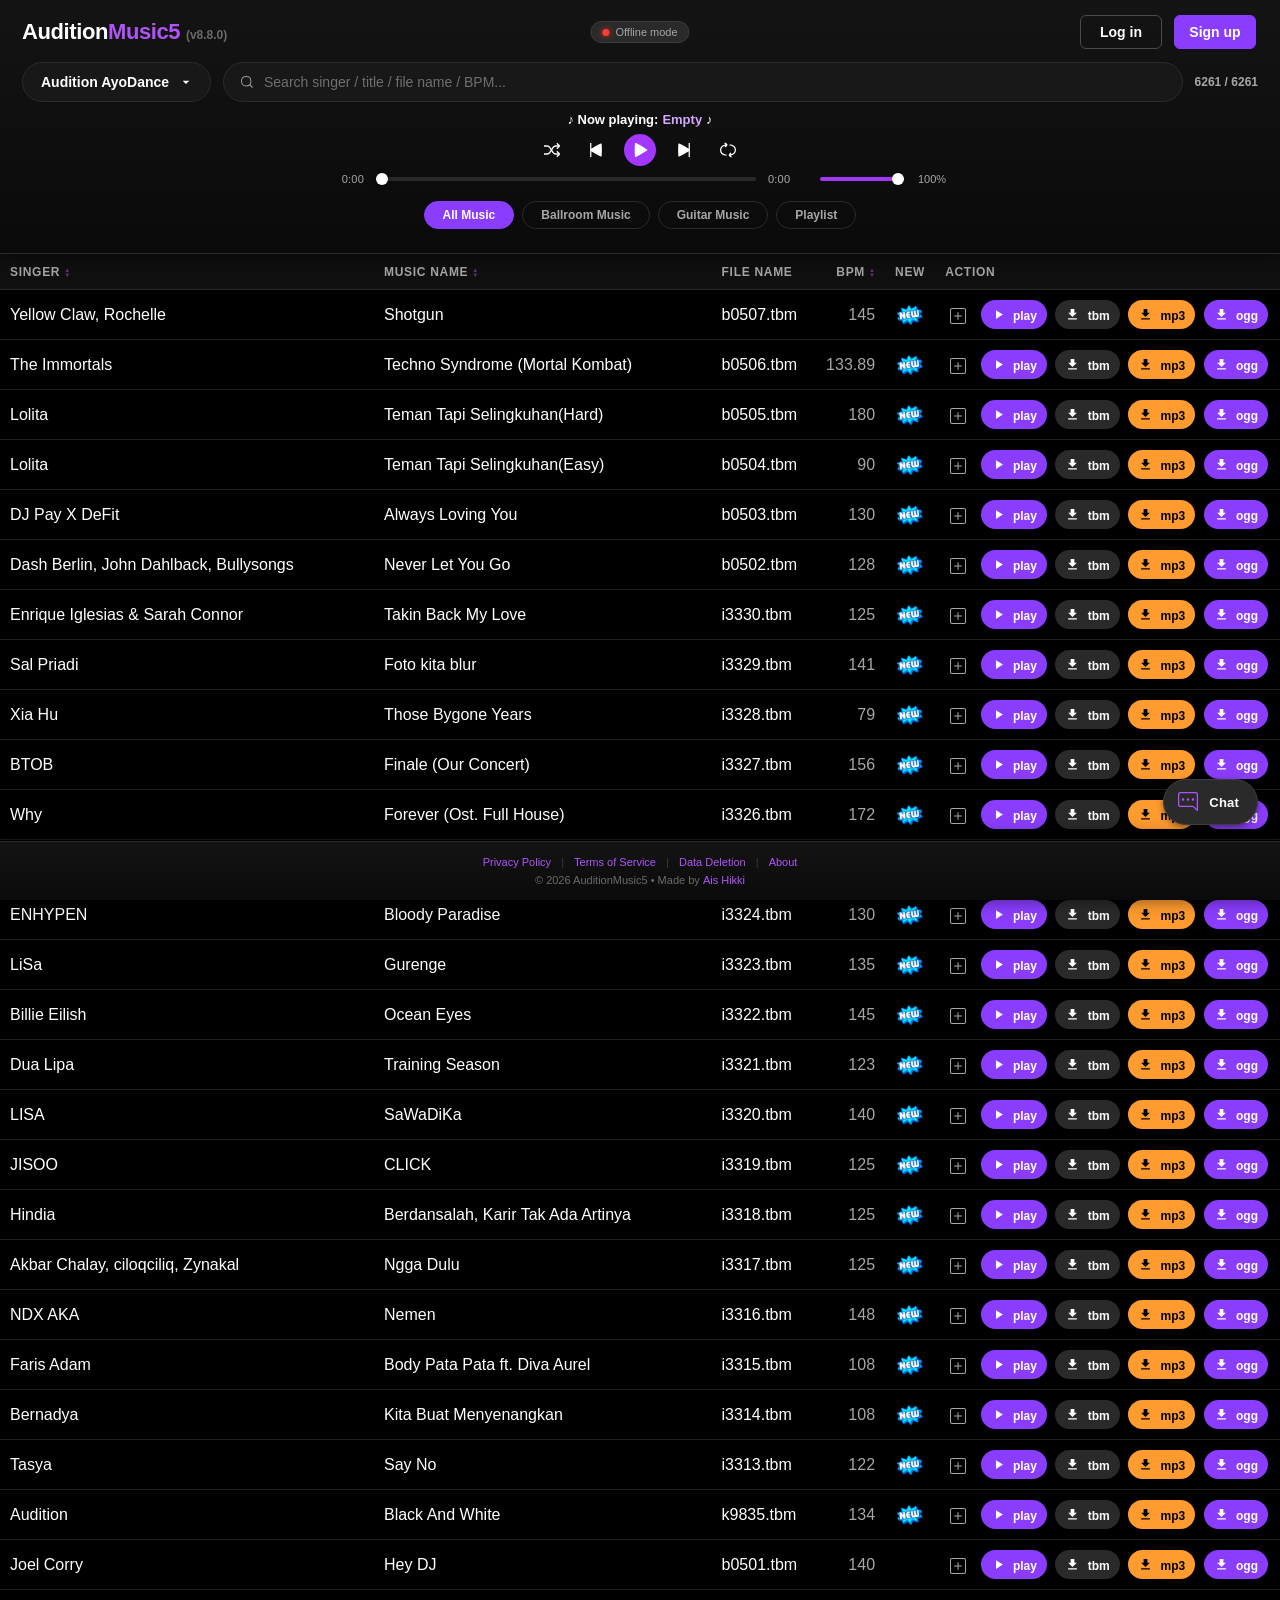
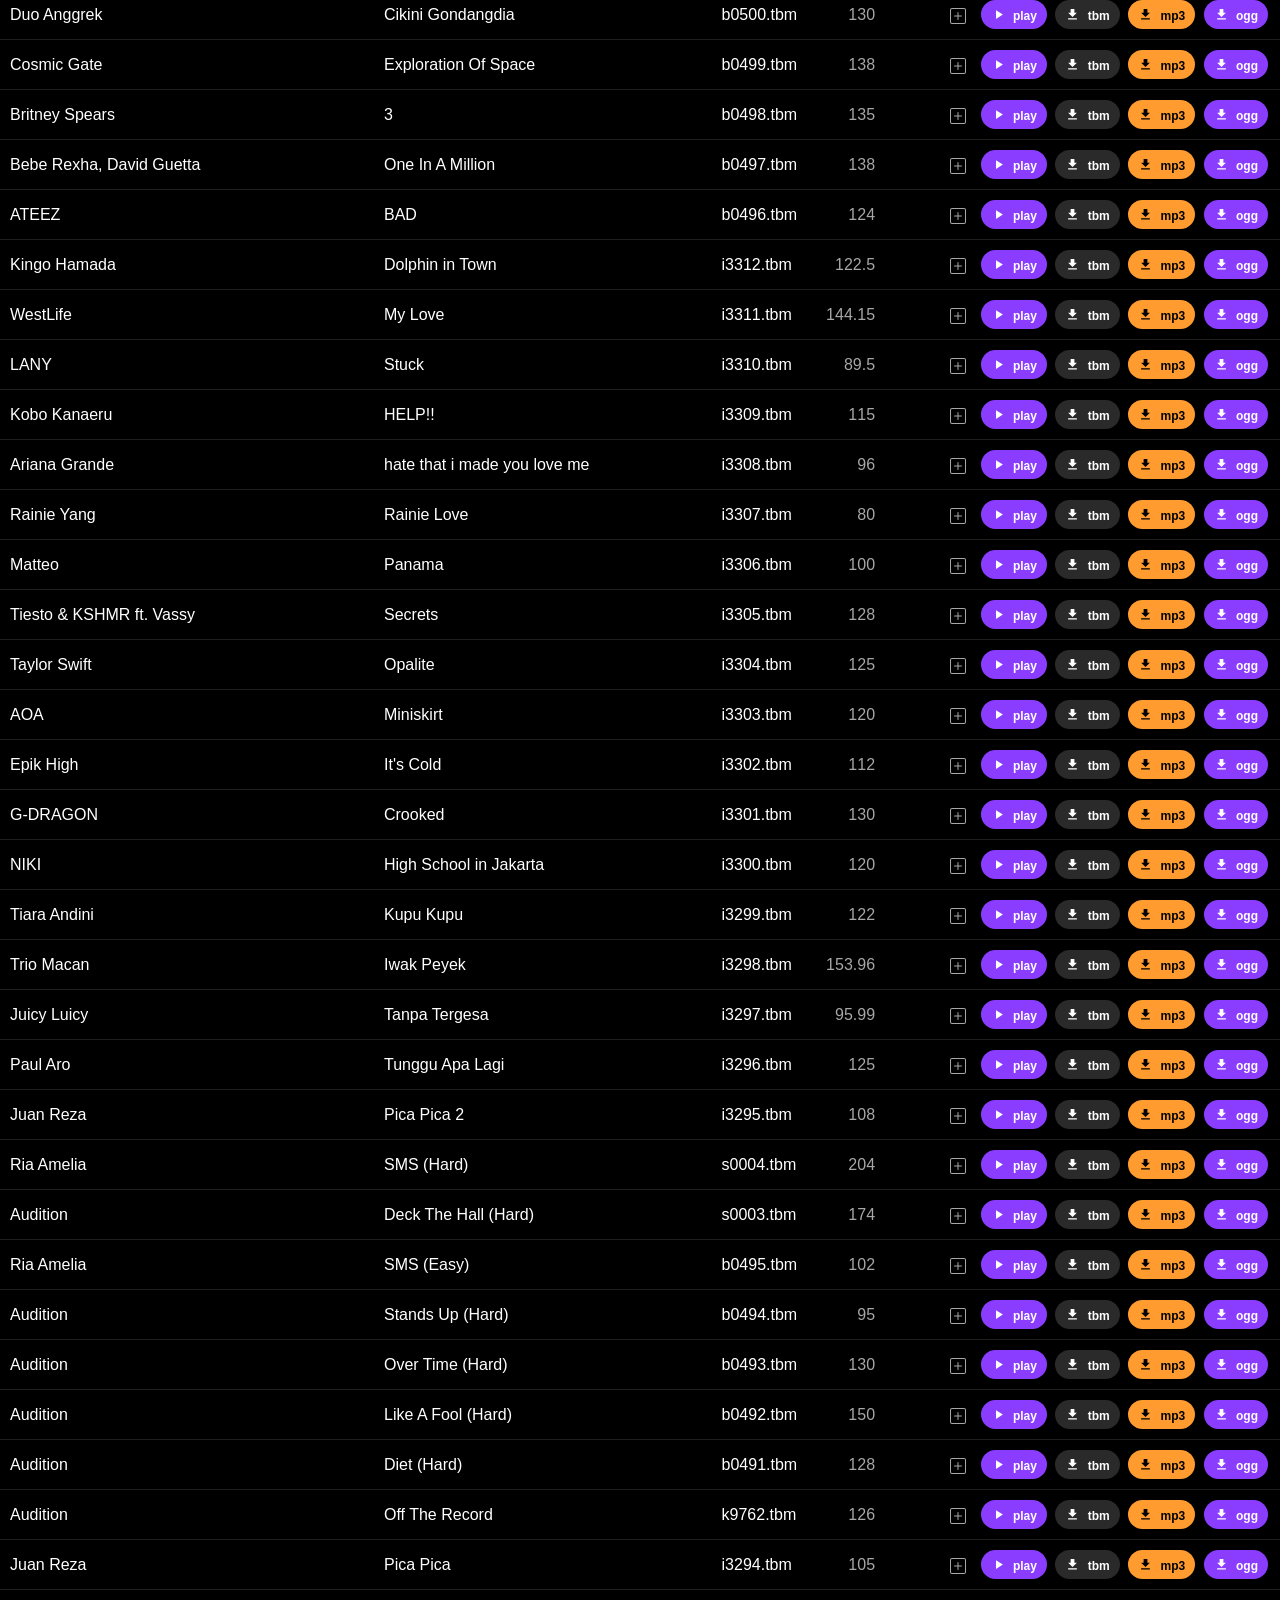
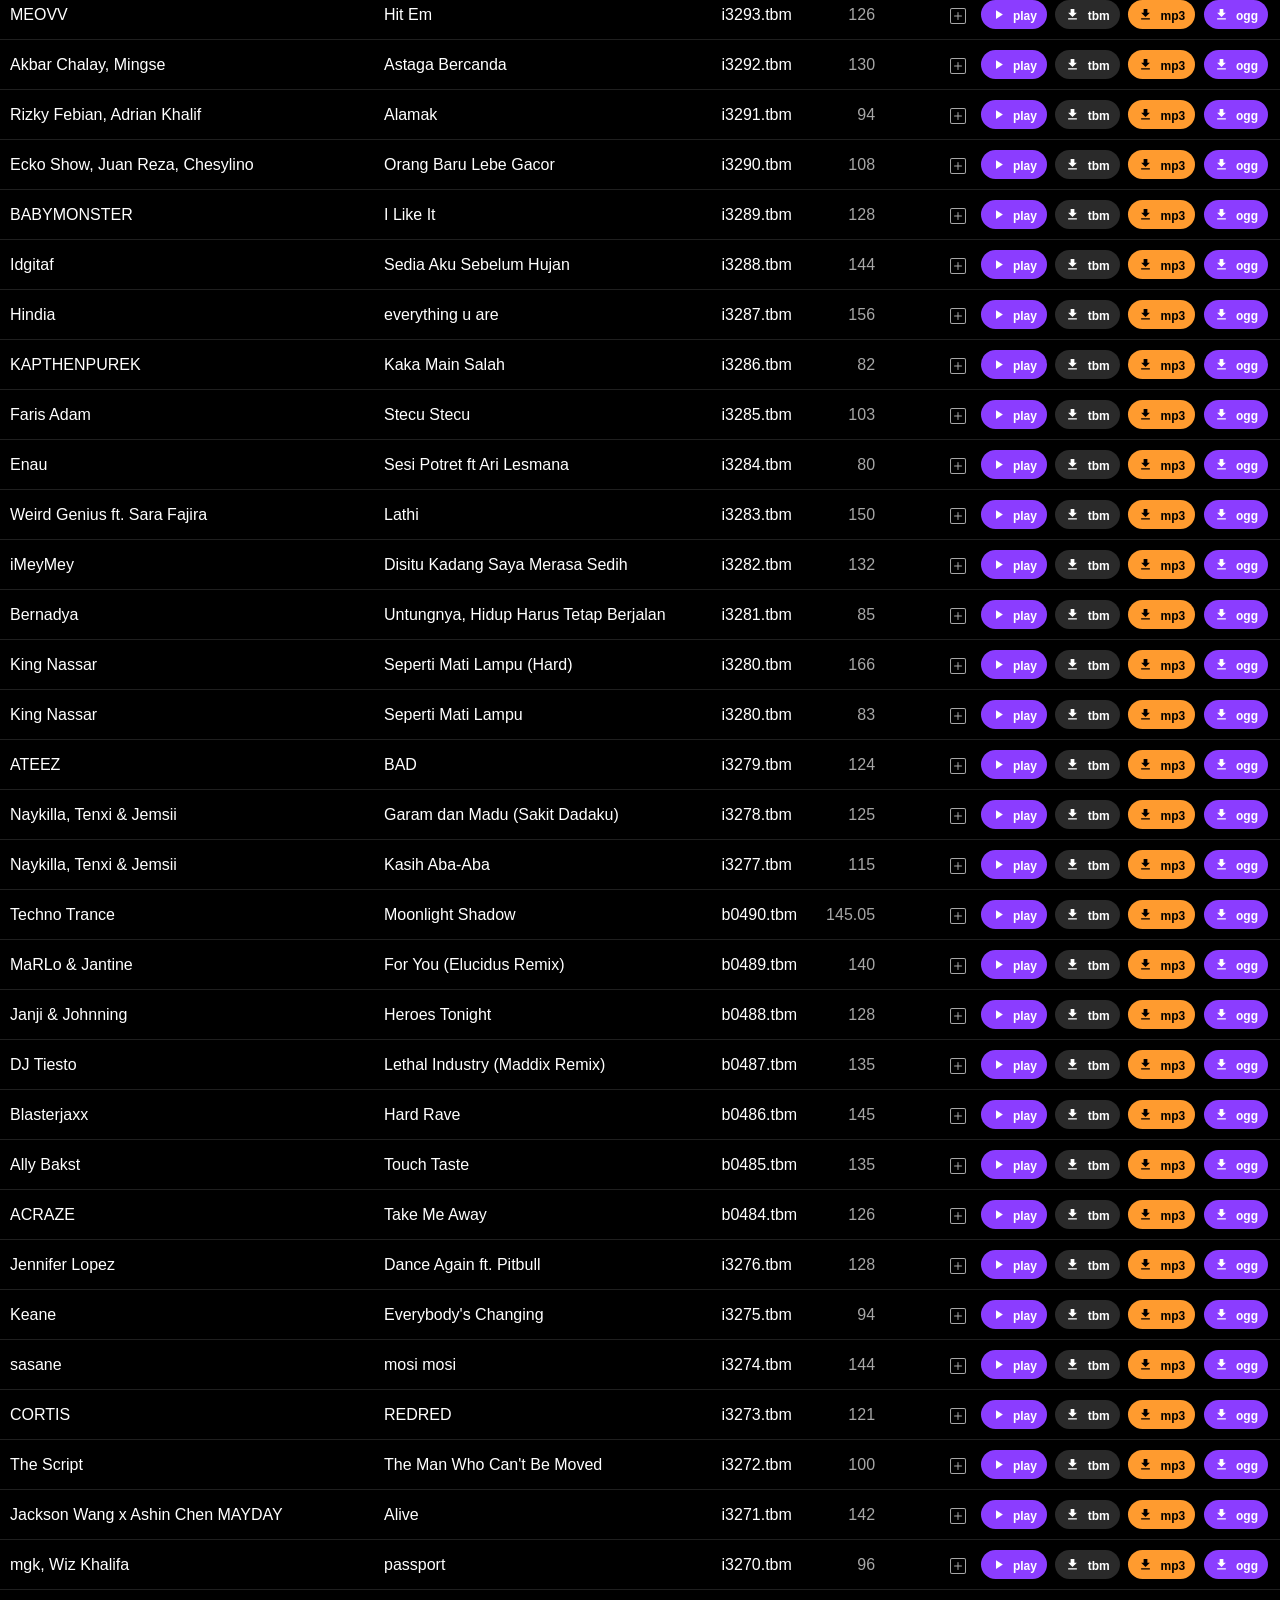
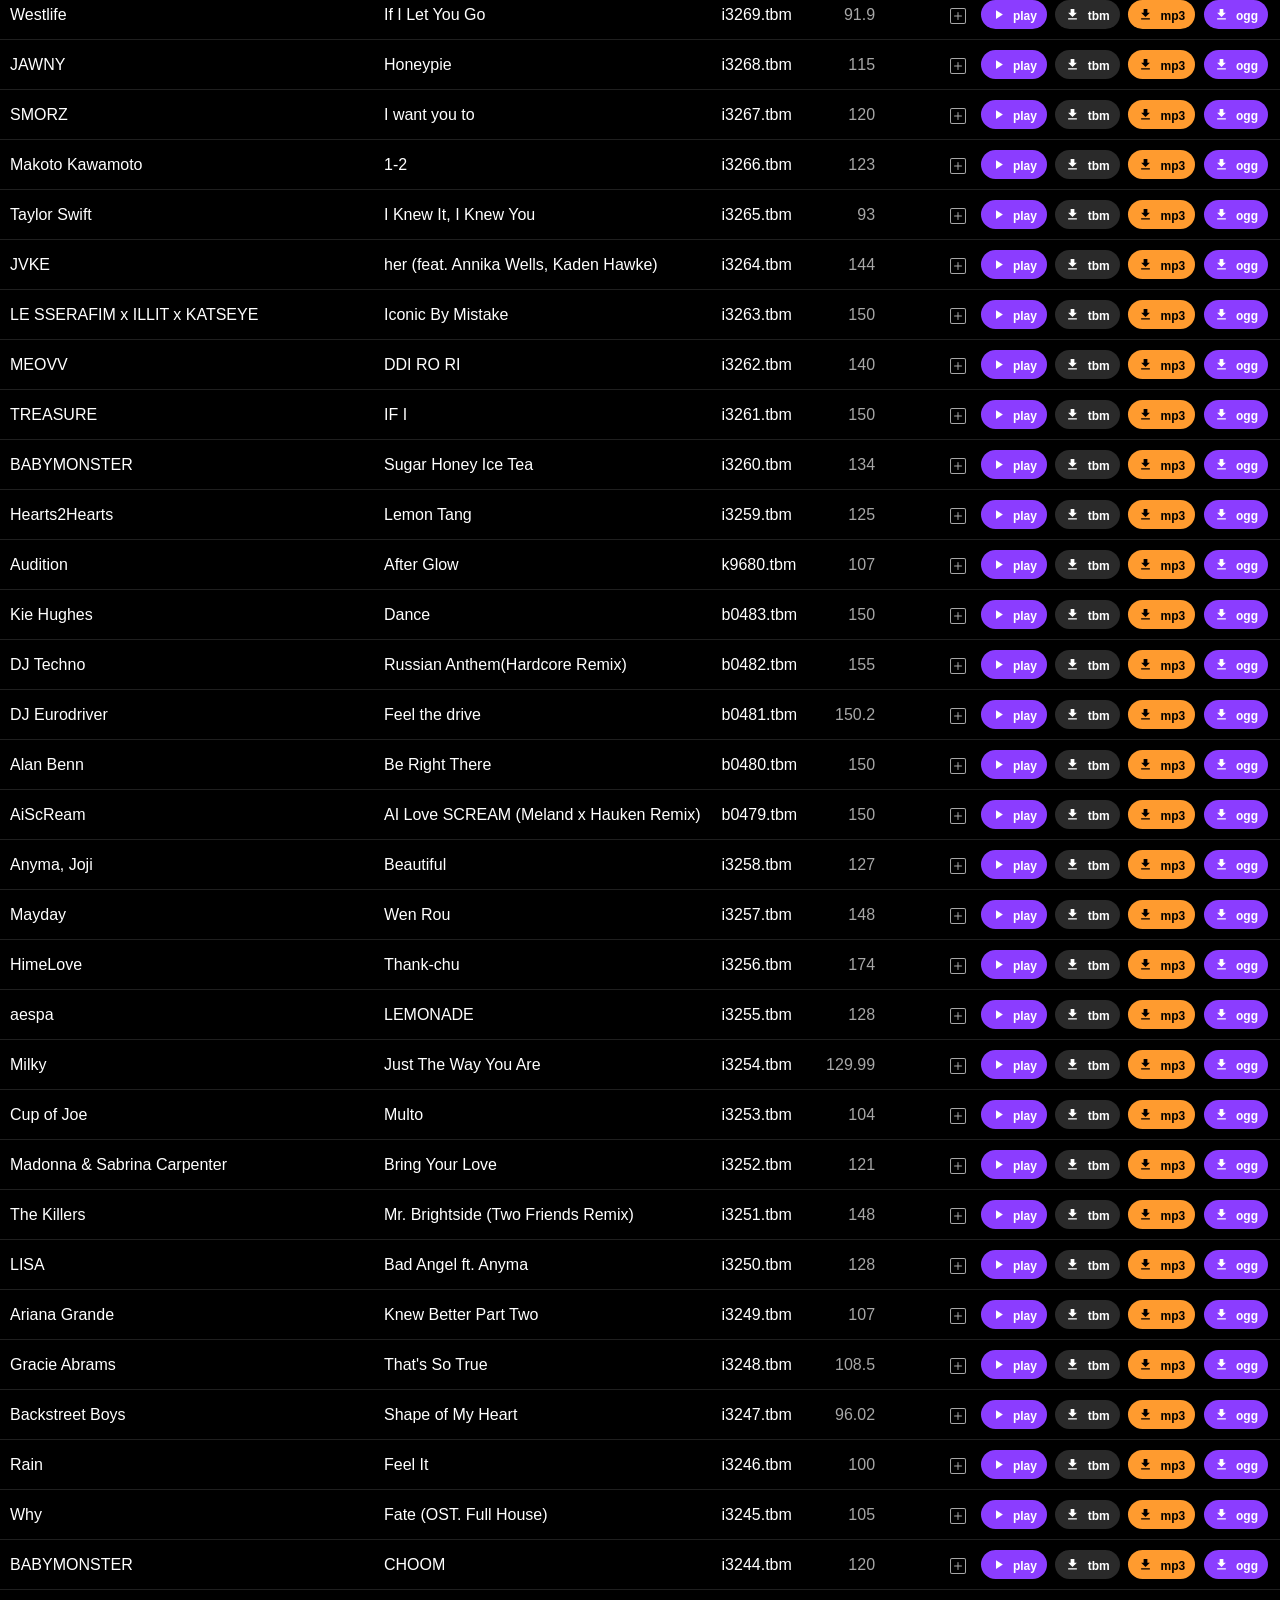
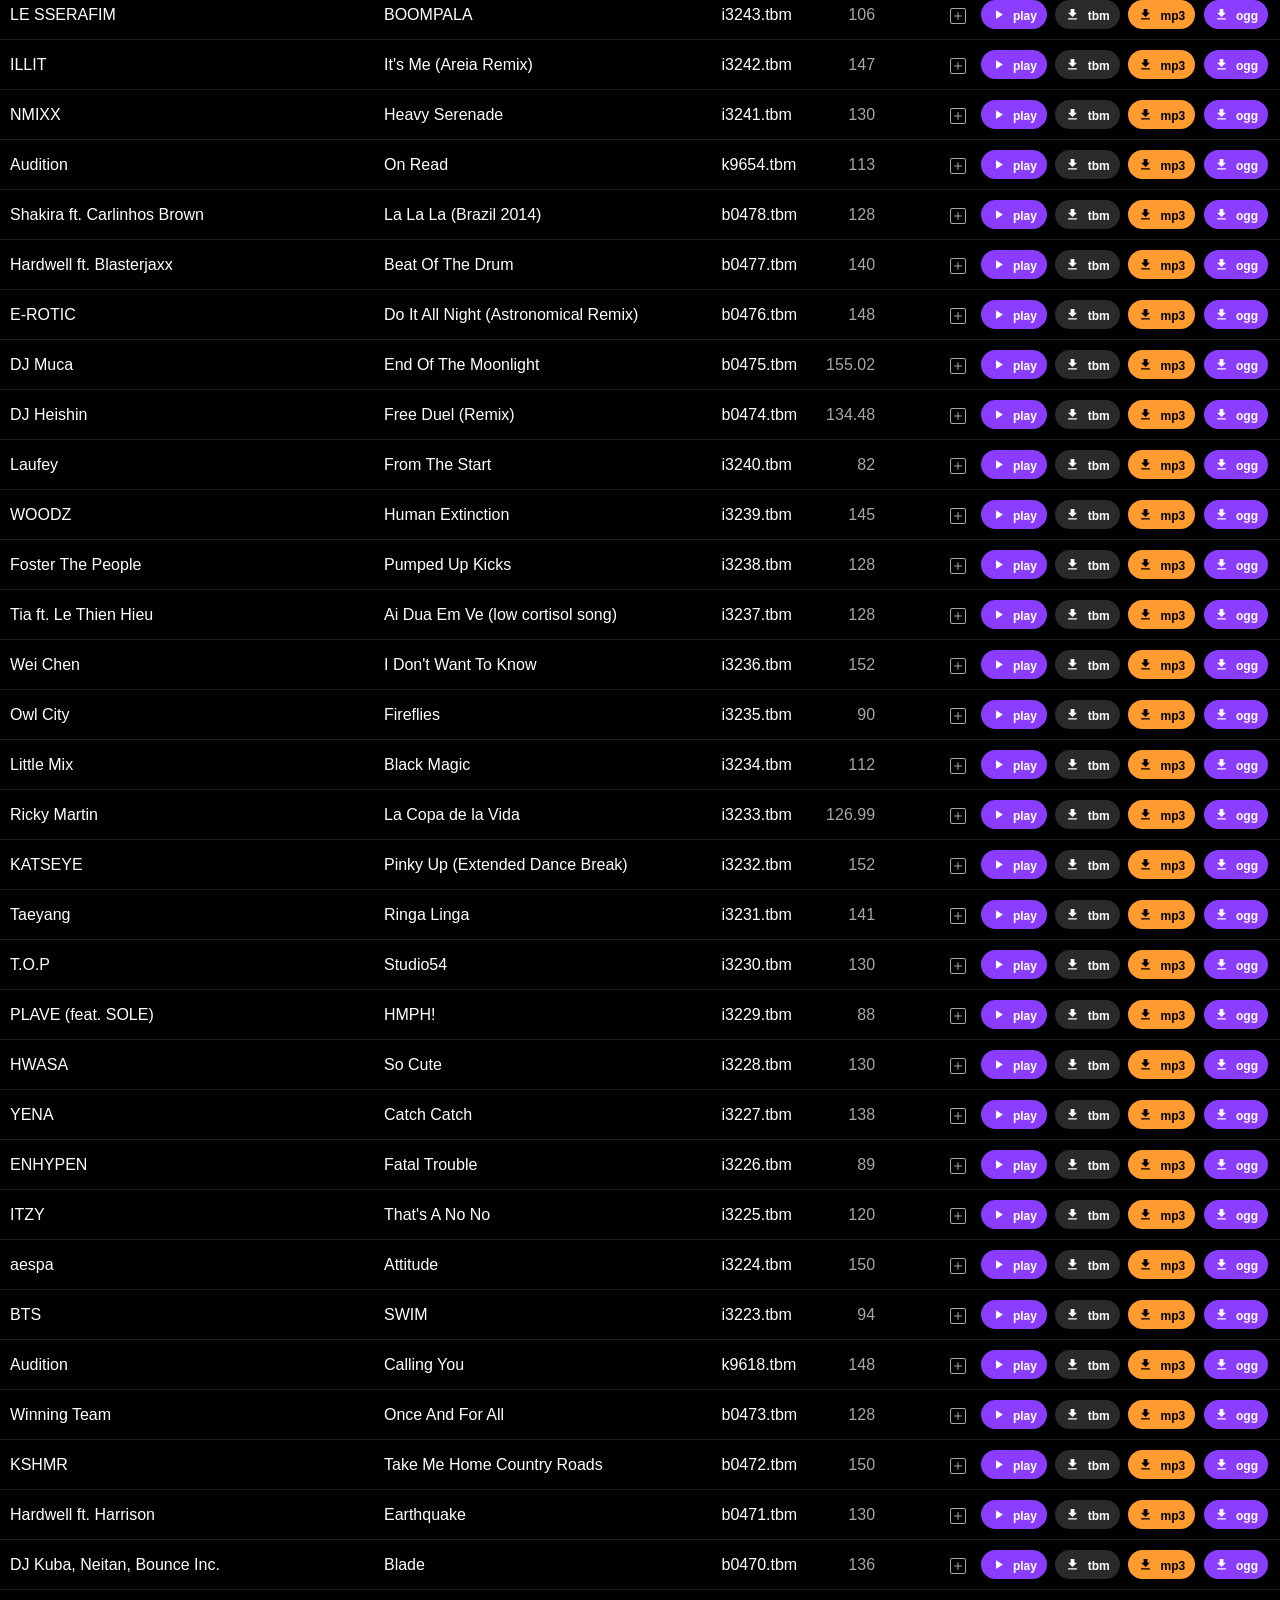
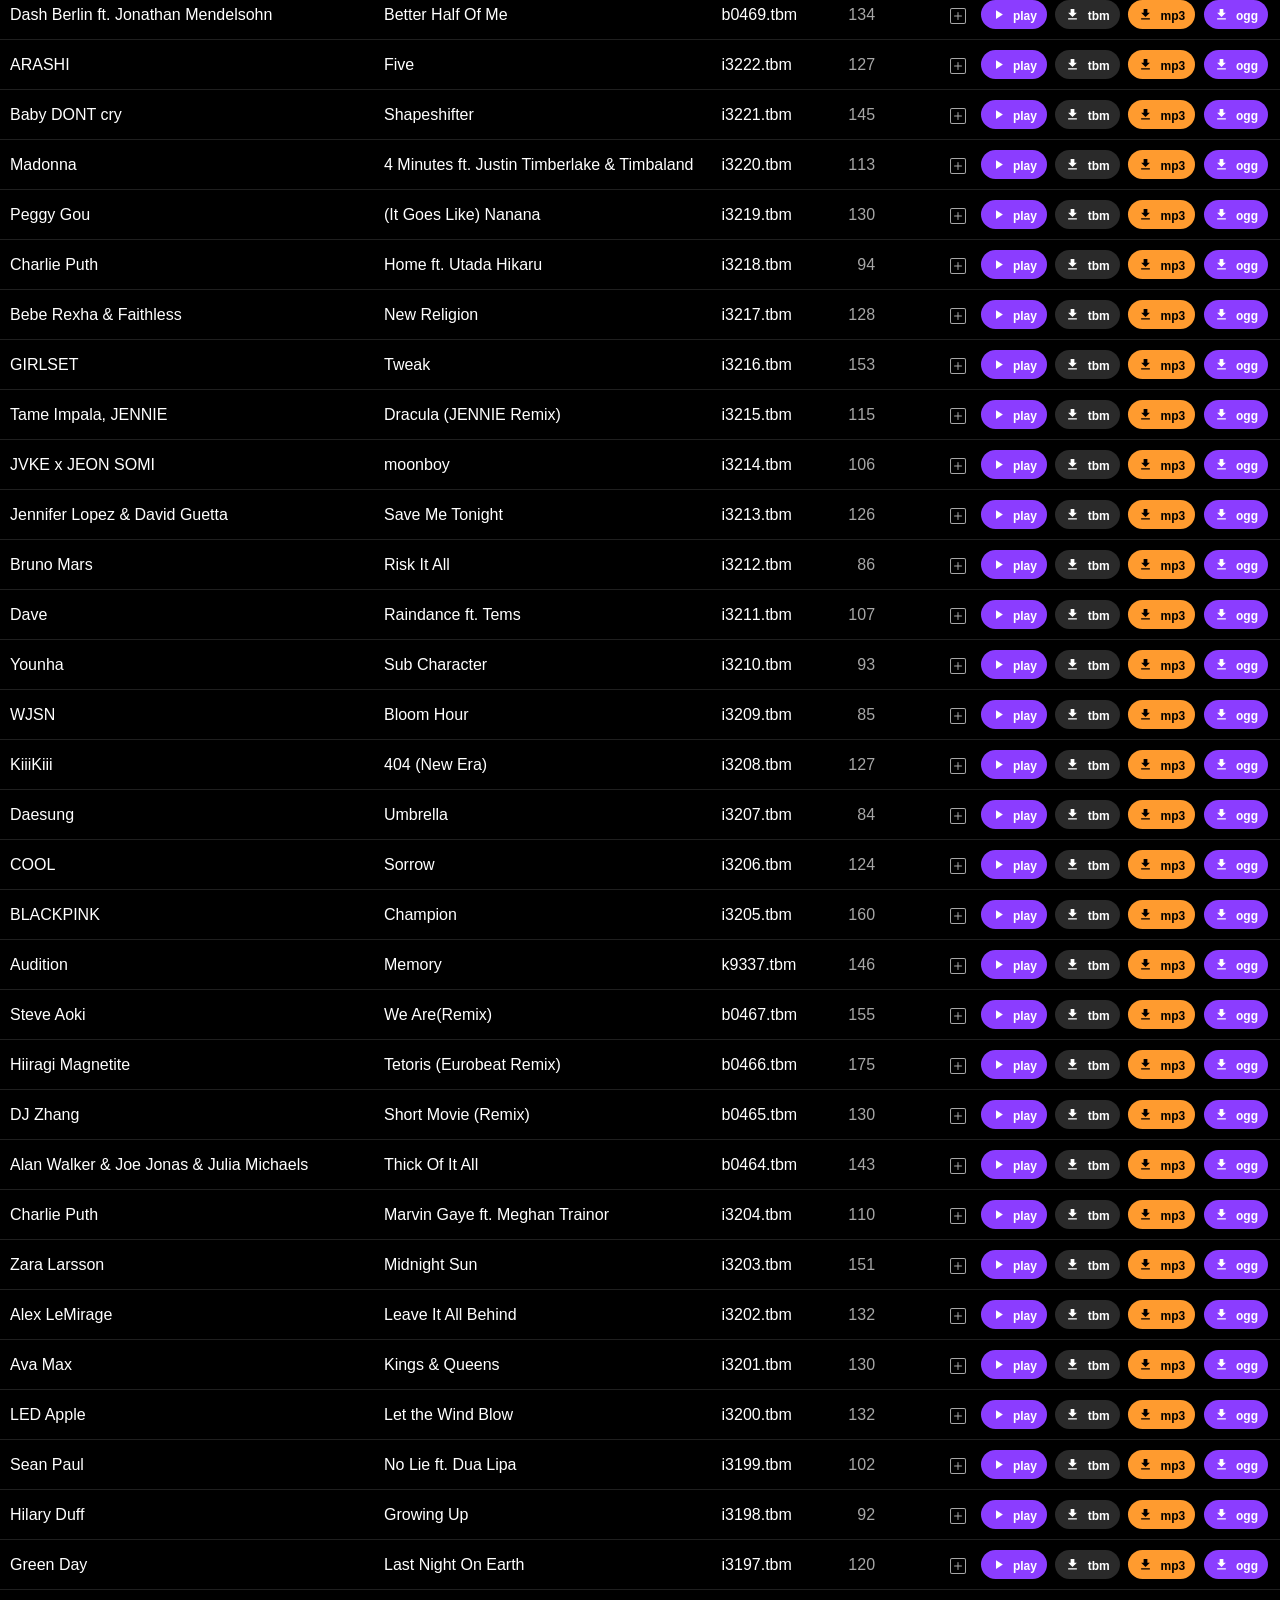
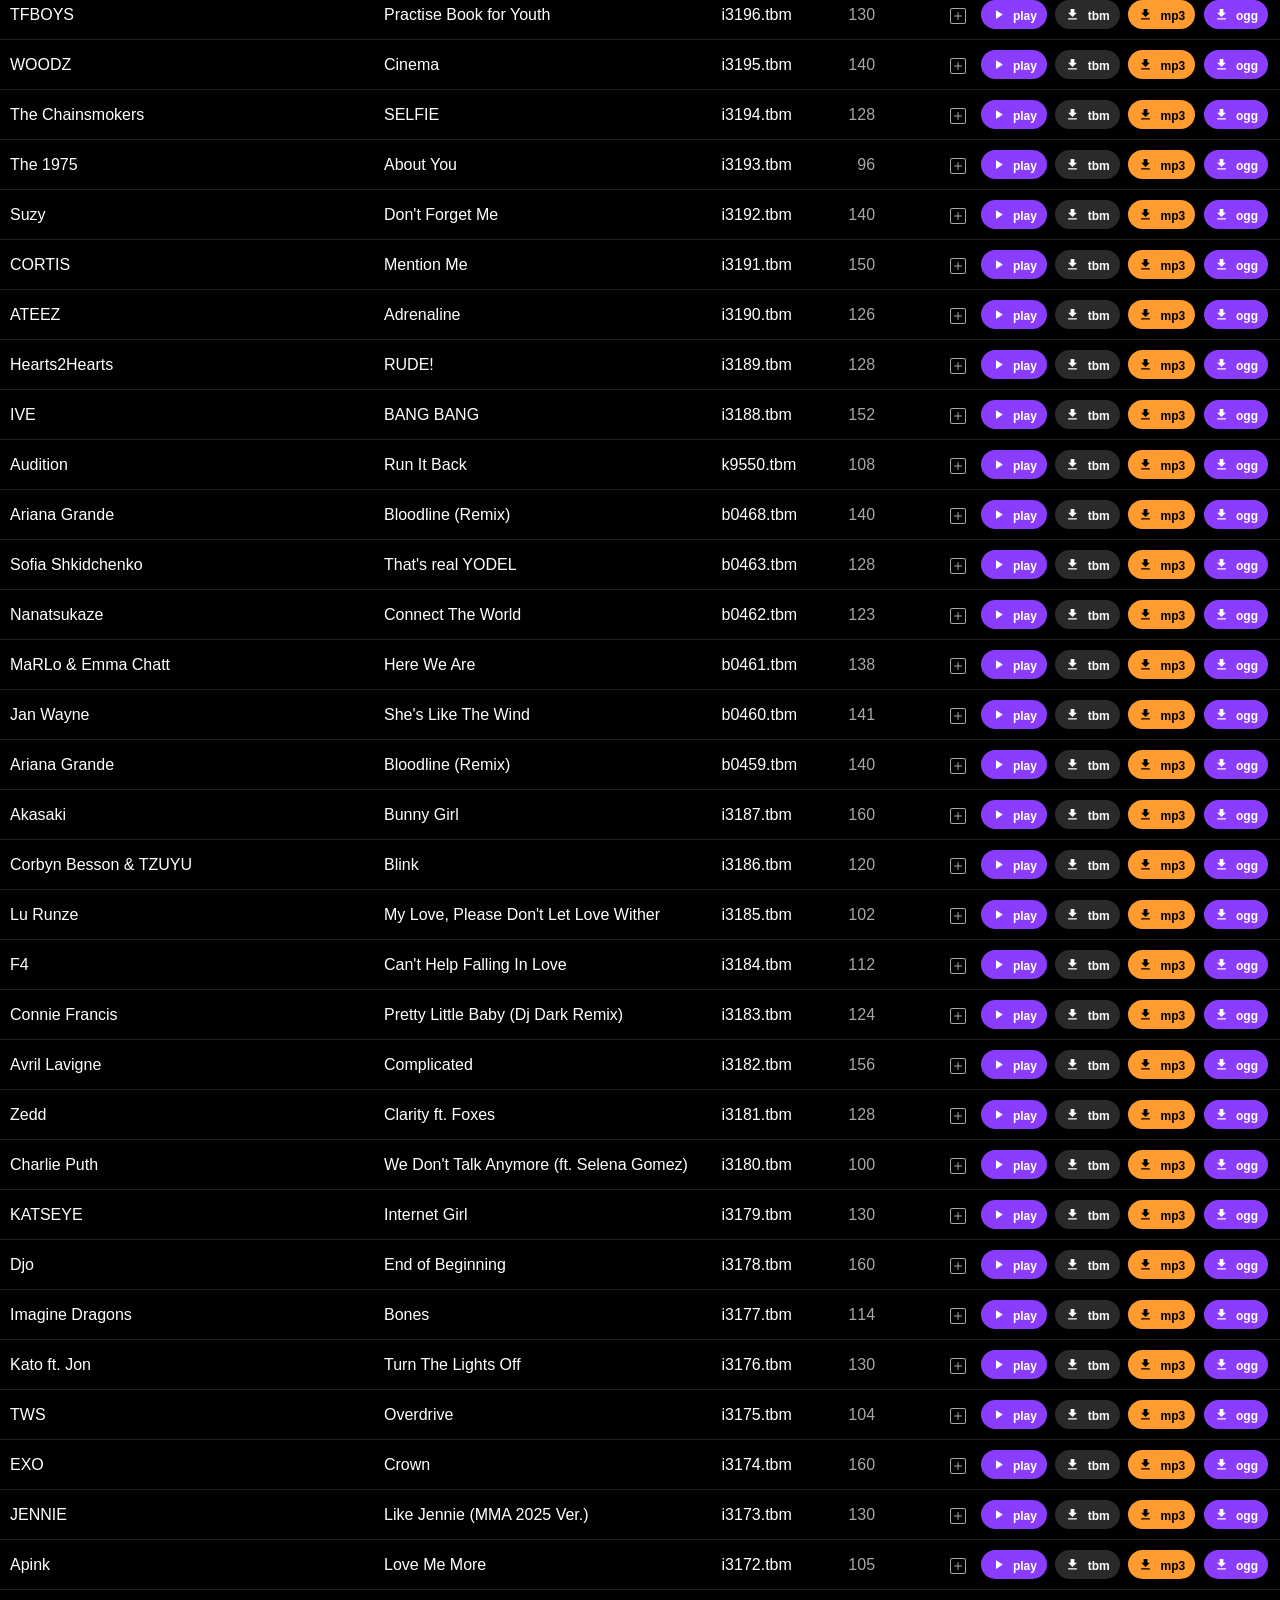
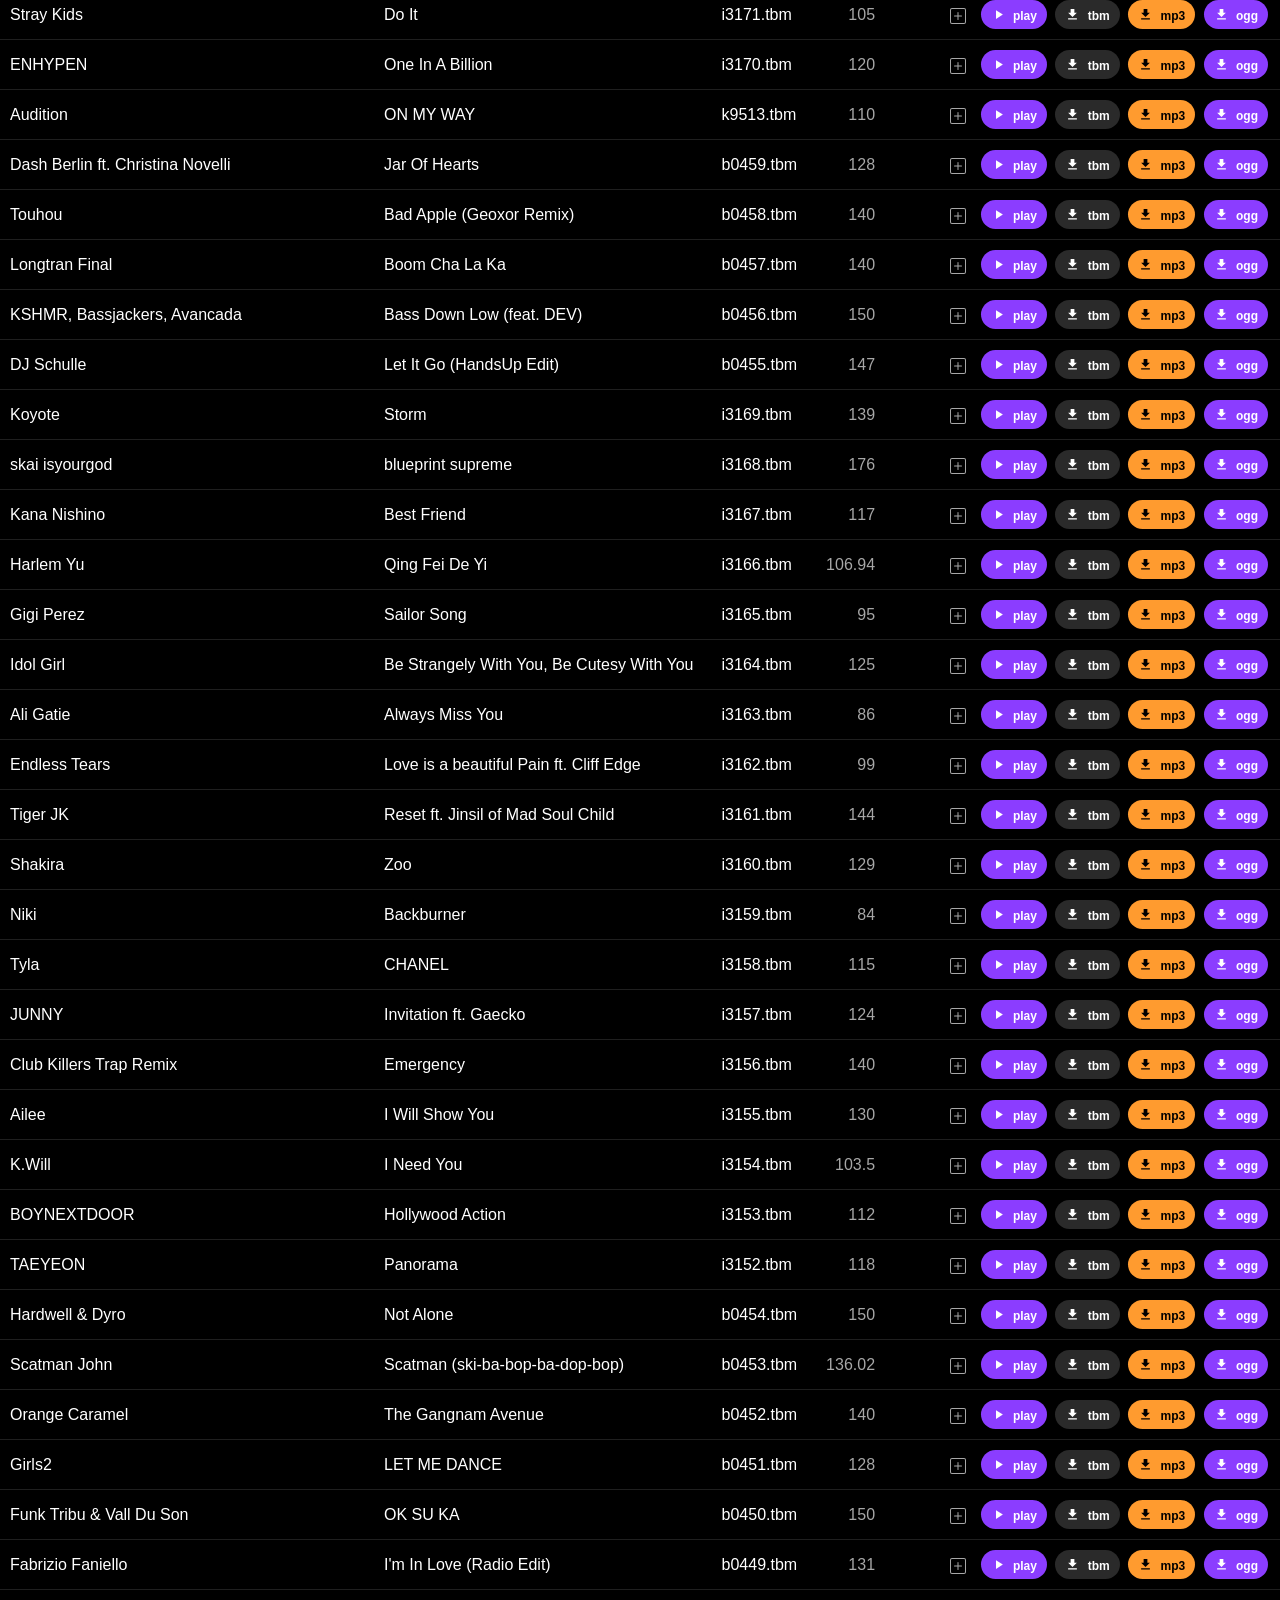
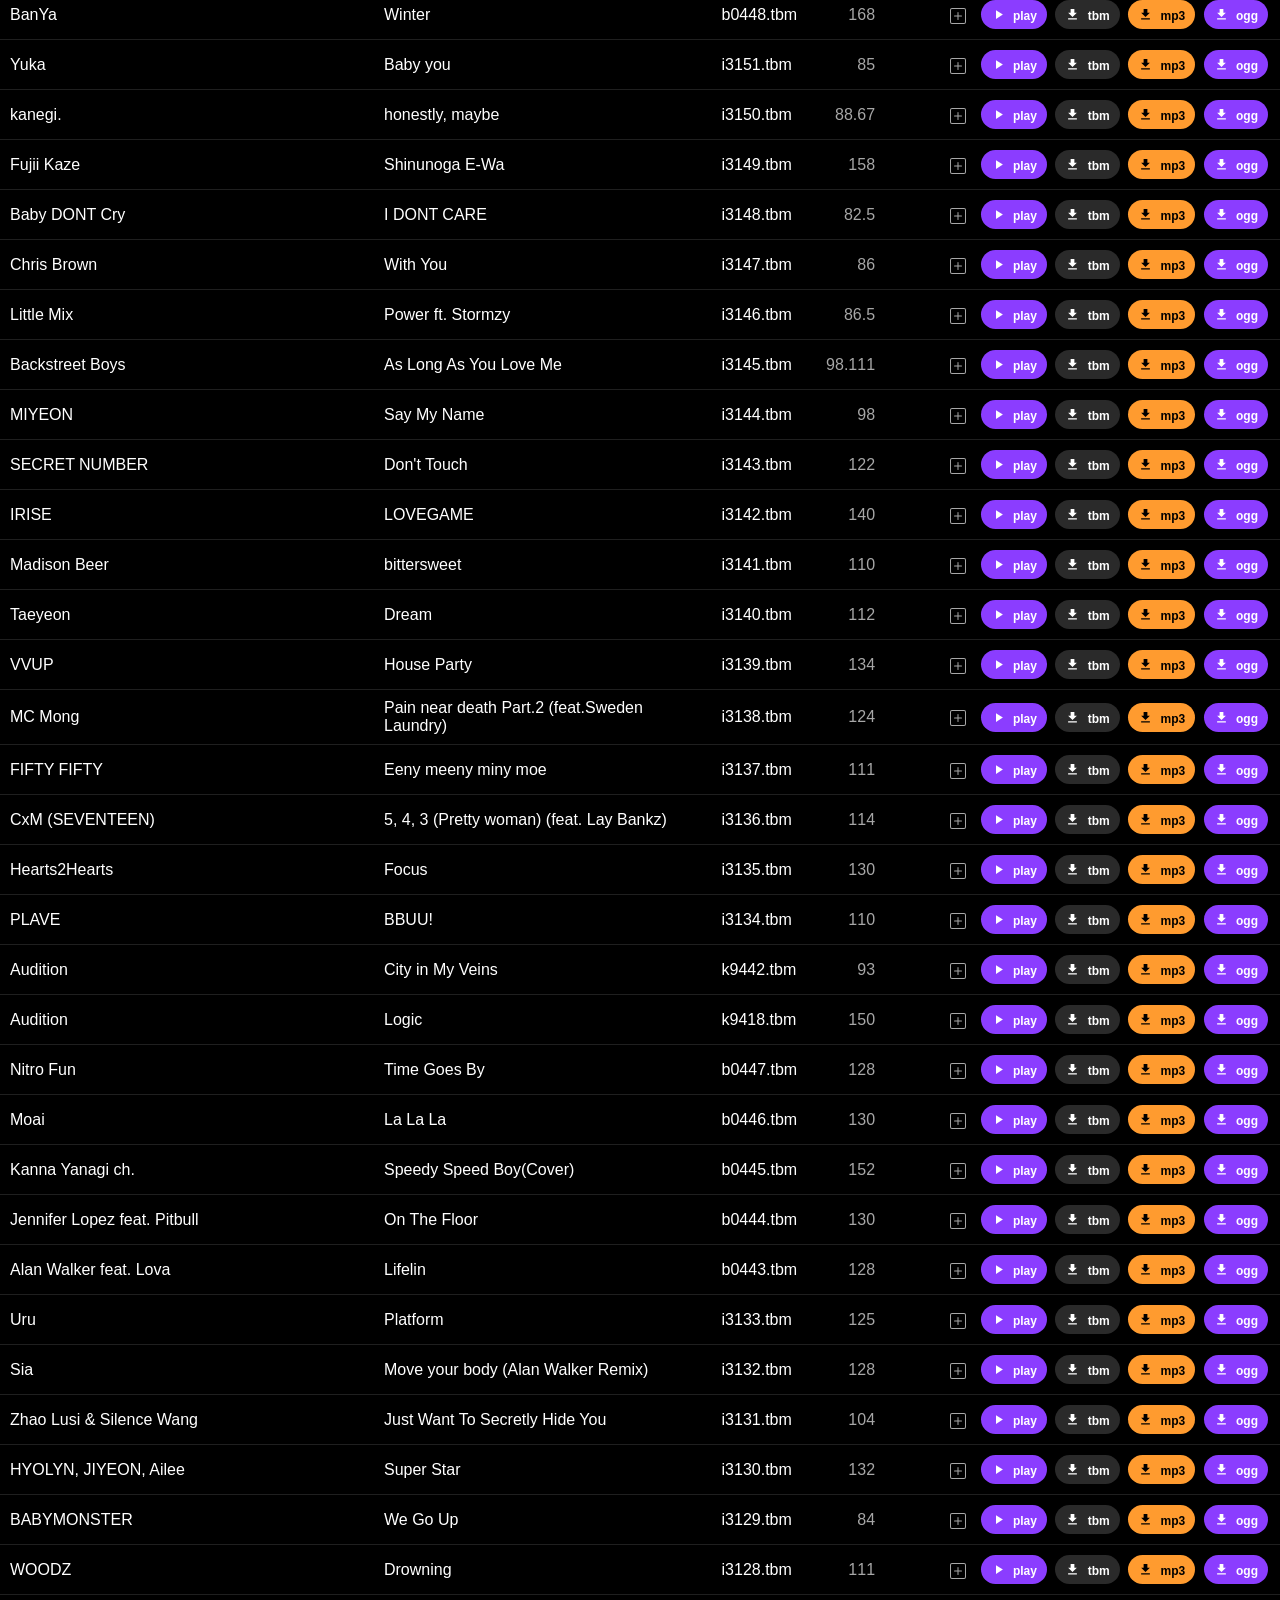
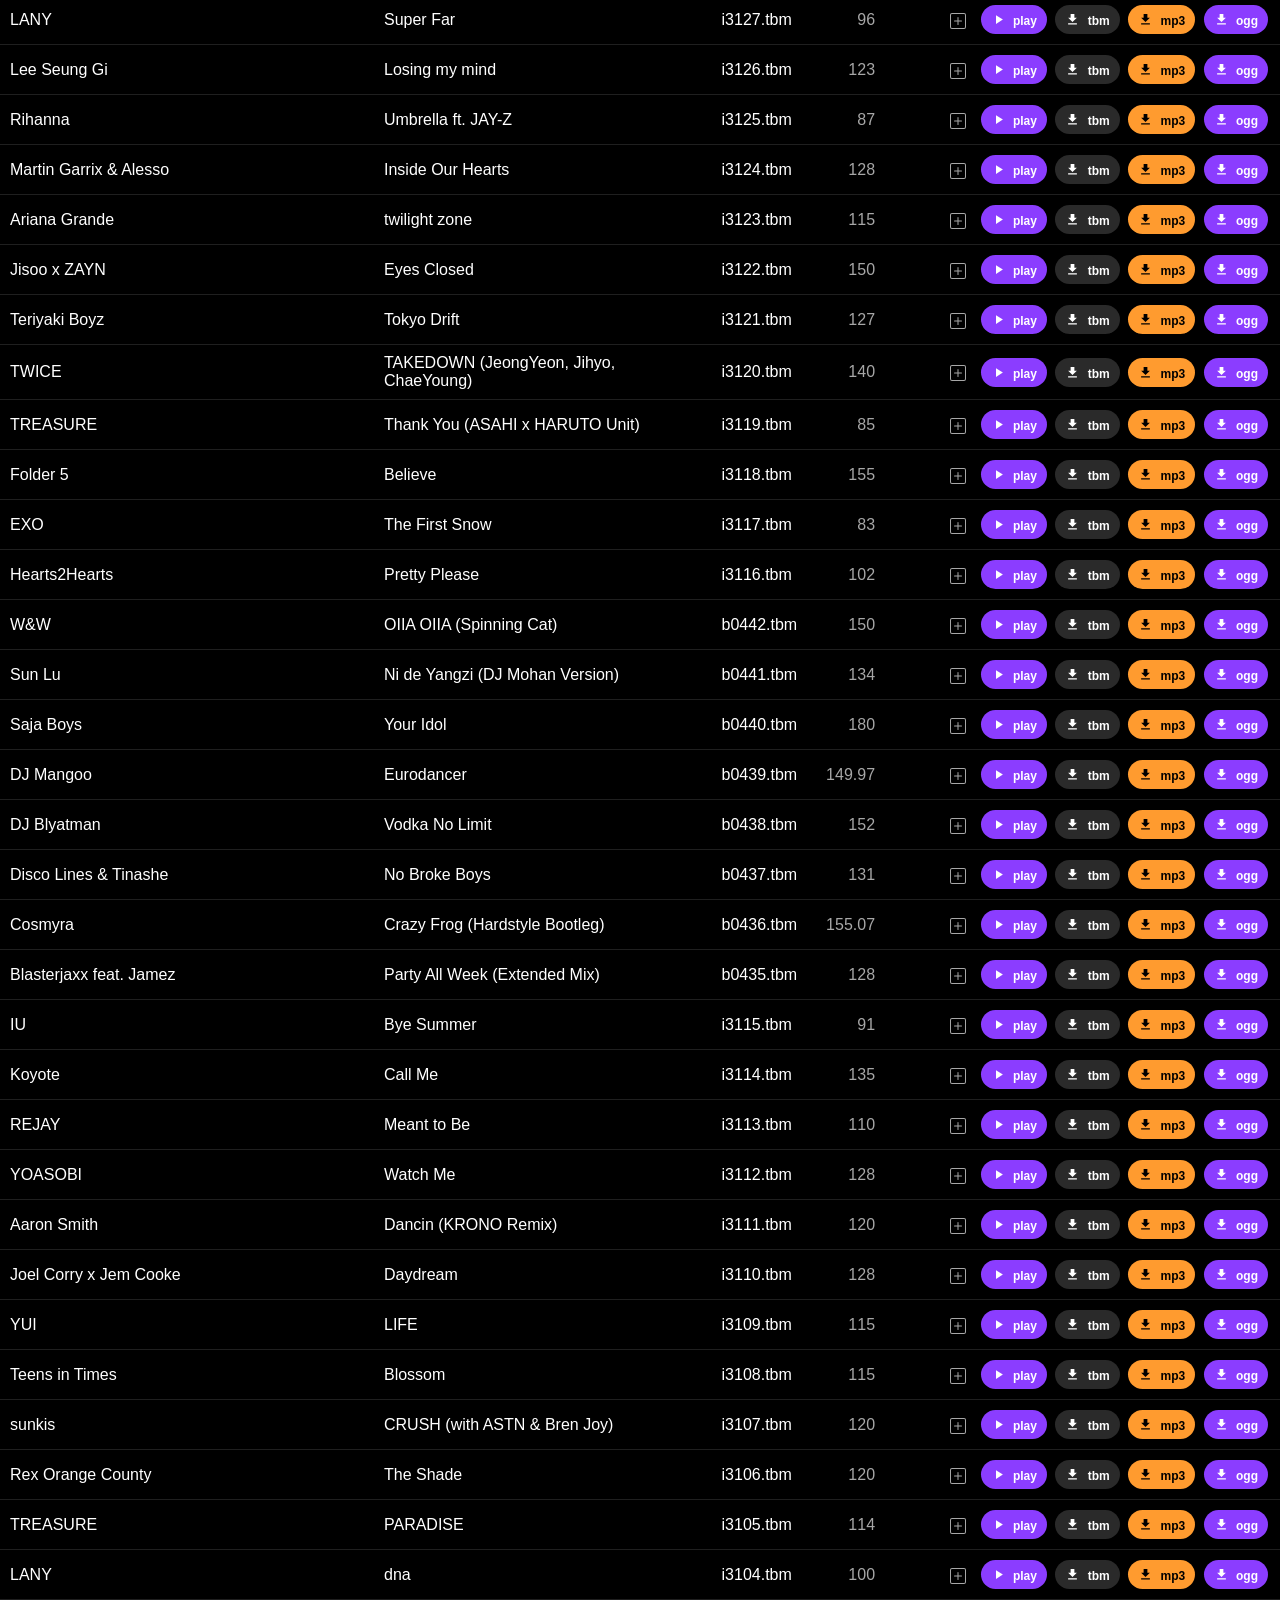
==== commit 8e3a3246: "update" ====
--- a/index.html
+++ b/index.html
@@ -2128,7 +2128,7 @@
   <body>
     <header>
       <div id="topline">
-        <h1><a href="/">Audition<span>Music5</span></a> <span class="ver">(v8.7.8)</span></h1>
+        <h1><a href="/">Audition<span>Music5</span></a> <span class="ver">(v8.8.0)</span></h1>
         <div id="onnow" aria-label="Visitors online now">
           <span class="onnow-pill" data-tip="Visitors online now"
             ><i></i><span class="onnow-lbl">Online:</span><span class="onnow-n">–</span></span
@@ -2302,11 +2302,11 @@
     <script>
       document.getElementById("yr").textContent = new Date().getFullYear();
     </script>
-    <script src="js/guard.js?v=878"></script>
-    <script src="js/tip.js?v=878"></script>
-    <script src="js/auditionmusic5.js?v=878"></script>
-    <script src="js/install.js?v=878"></script>
-    <script src="js/chat.js?v=878"></script>
-    <script src="js/online-now.js?v=878"></script>
+    <script src="js/guard.js?v=880"></script>
+    <script src="js/tip.js?v=880"></script>
+    <script src="js/auditionmusic5.js?v=880"></script>
+    <script src="js/install.js?v=880"></script>
+    <script src="js/chat.js?v=880"></script>
+    <script src="js/online-now.js?v=880"></script>
   </body>
 </html>
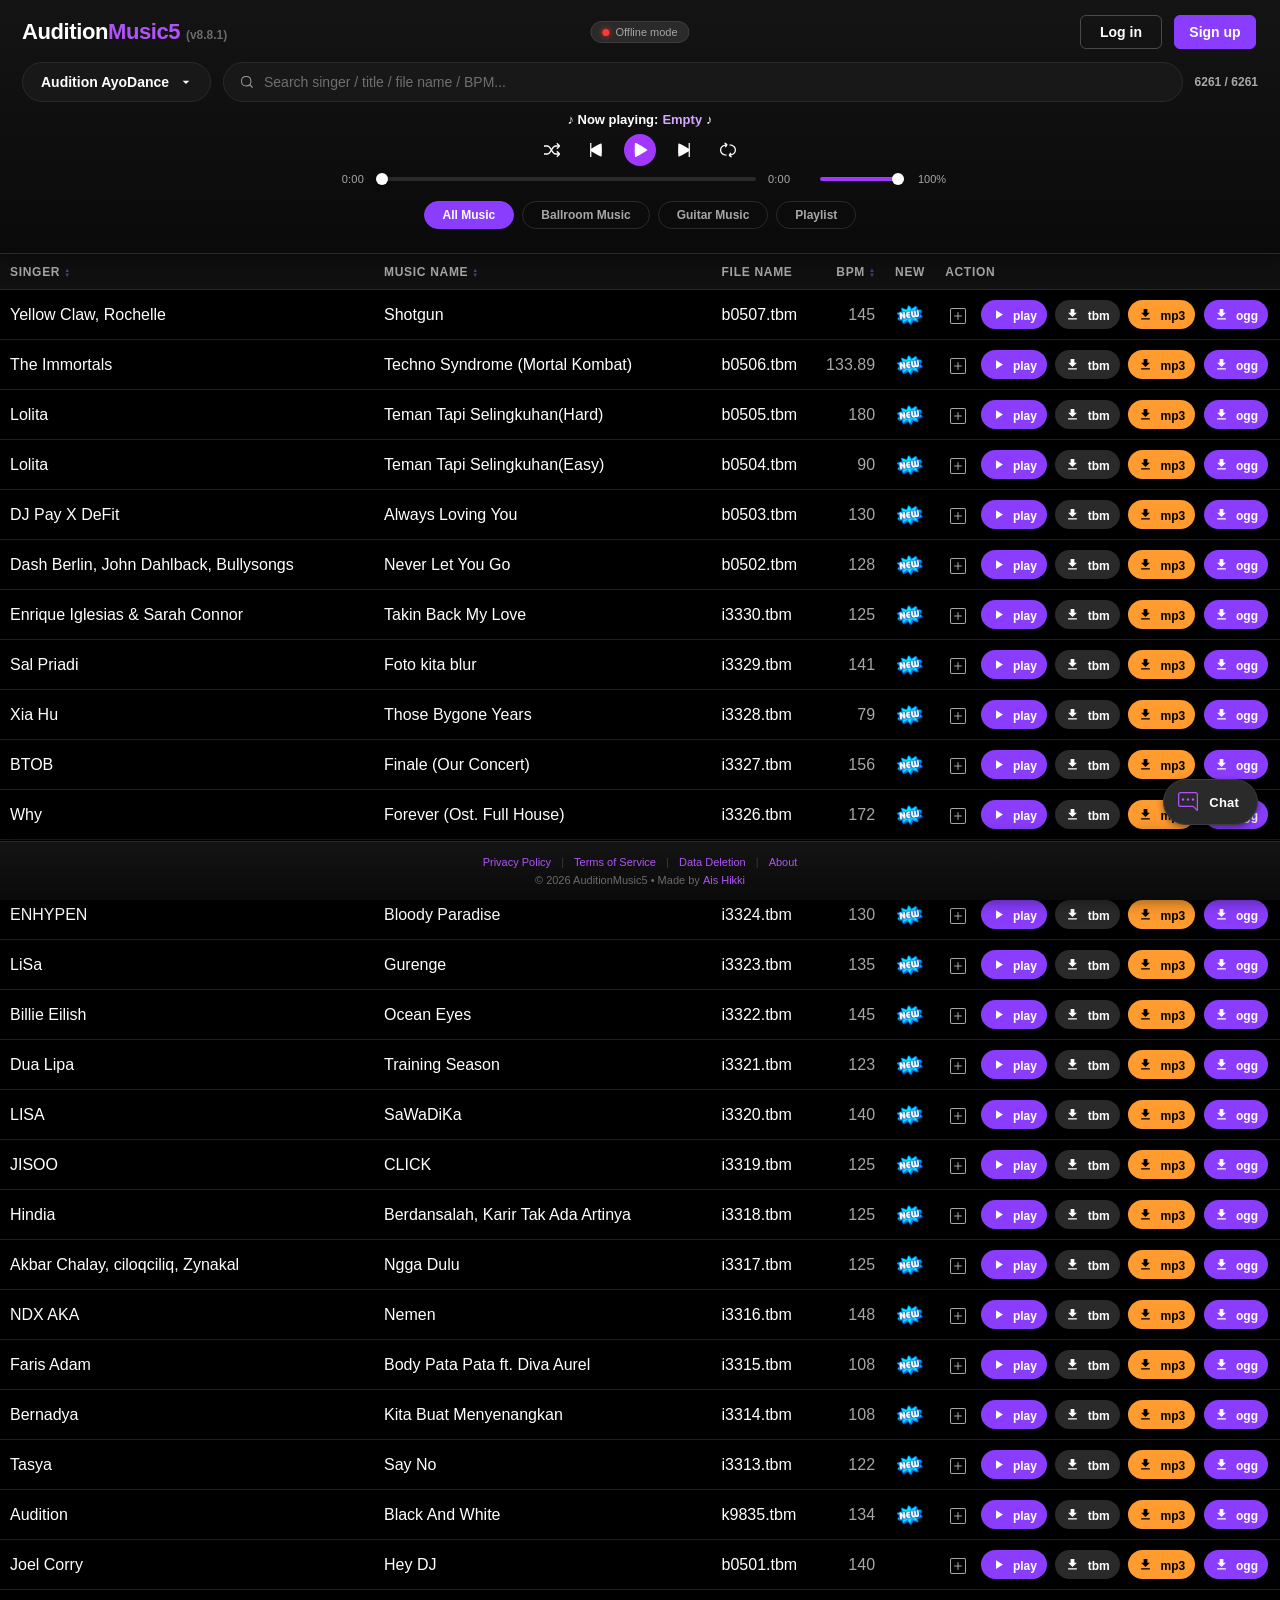
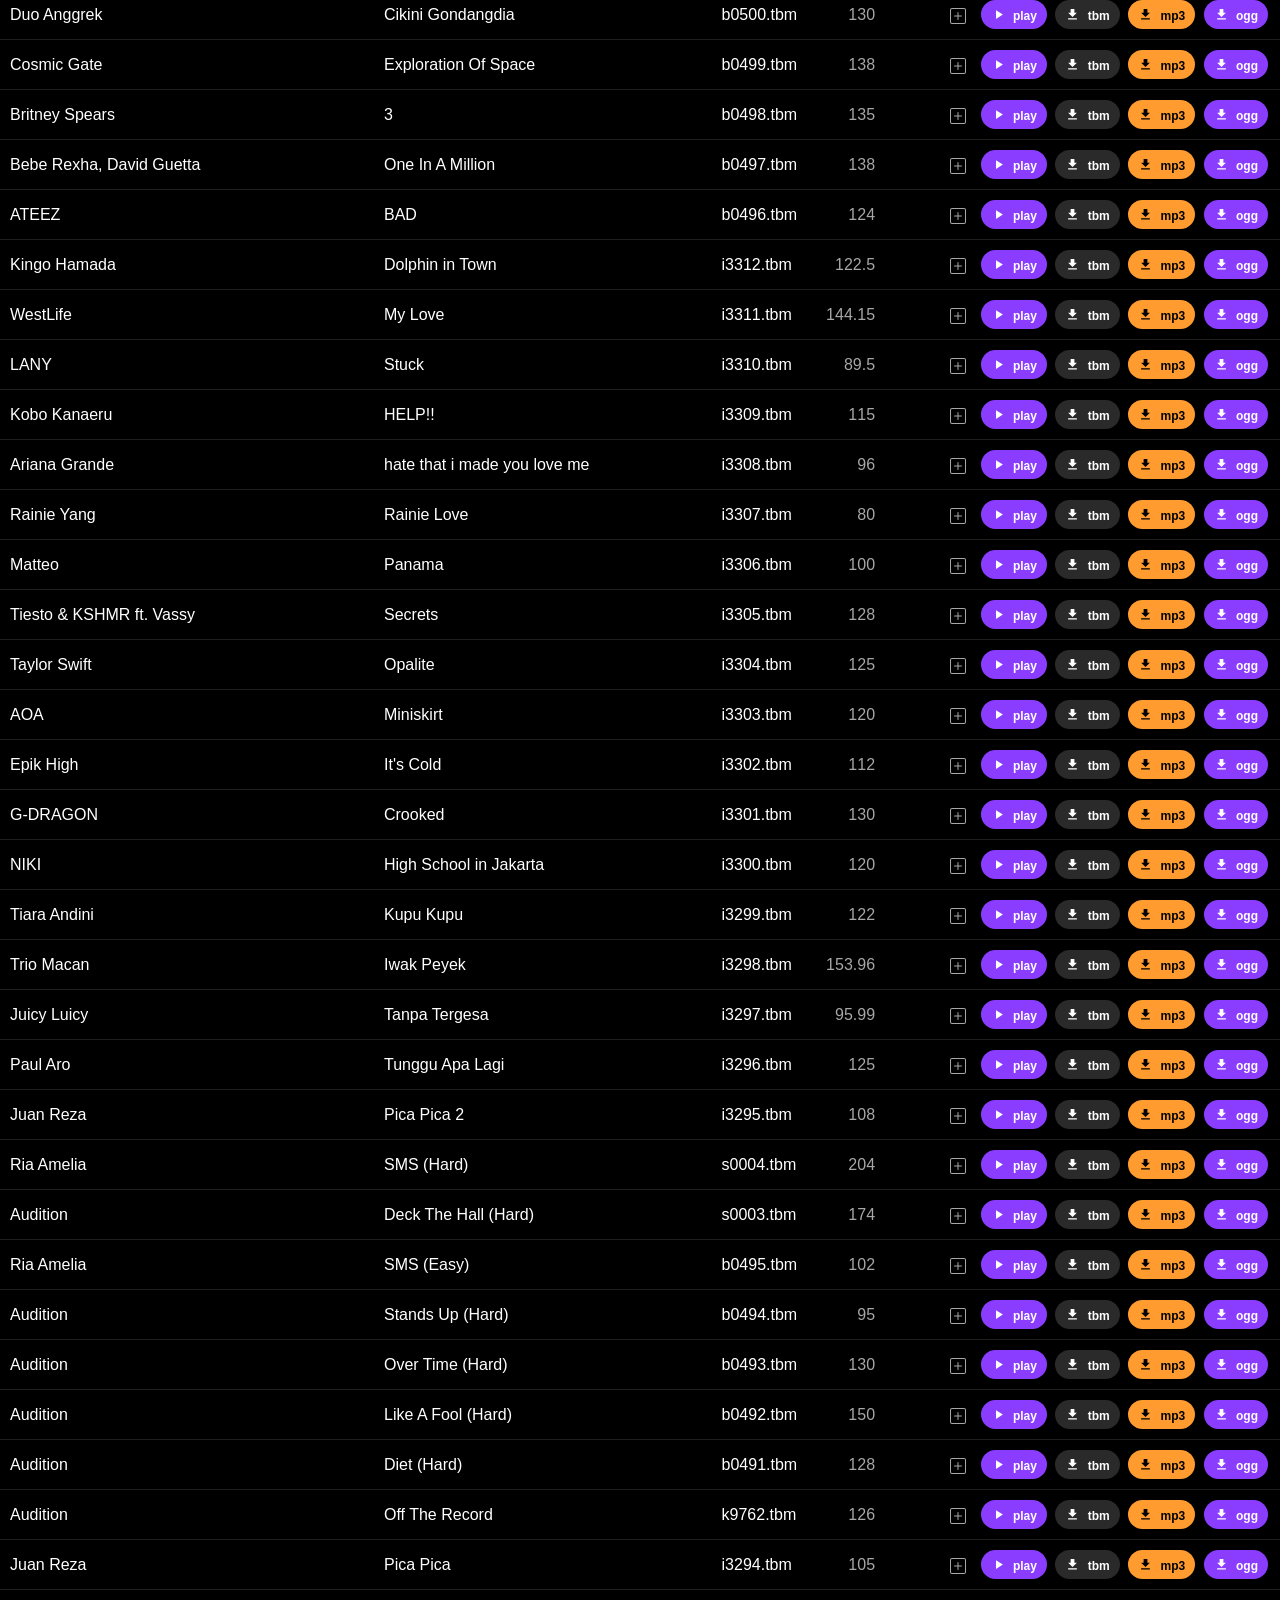
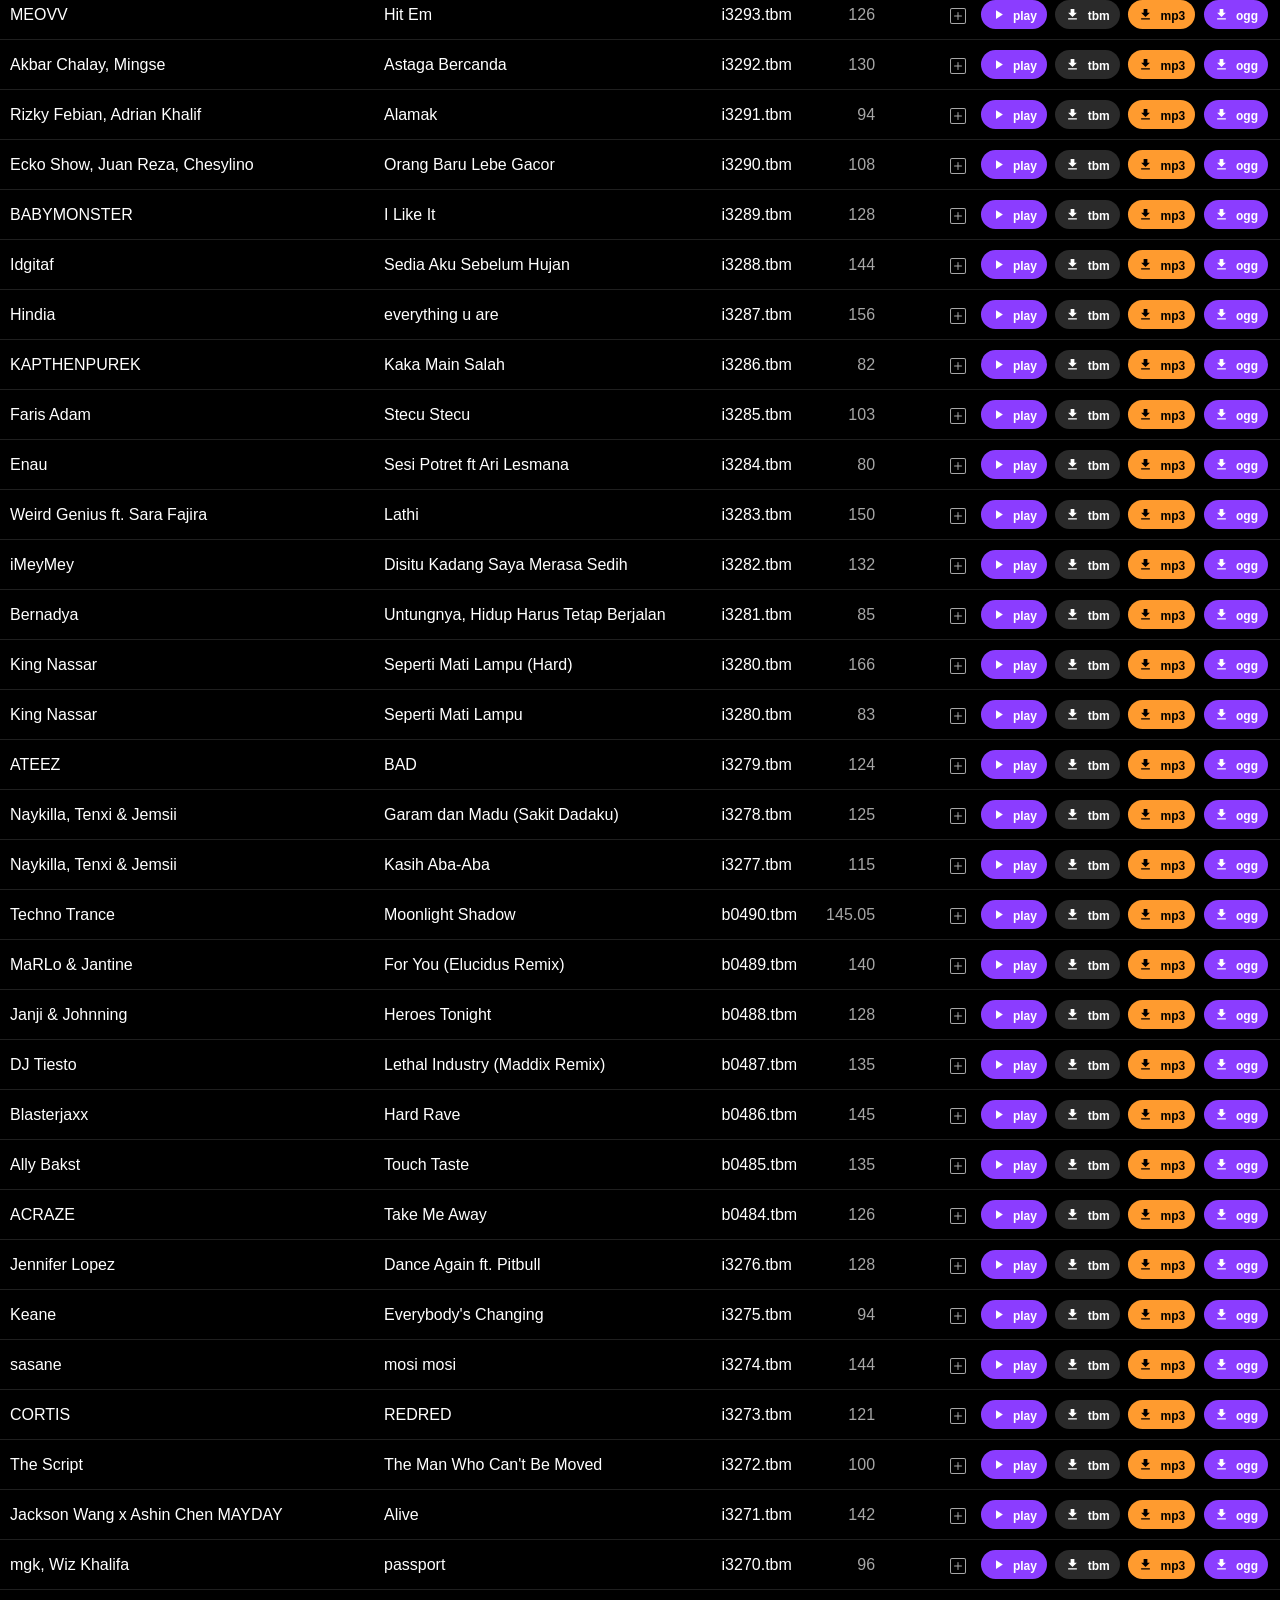
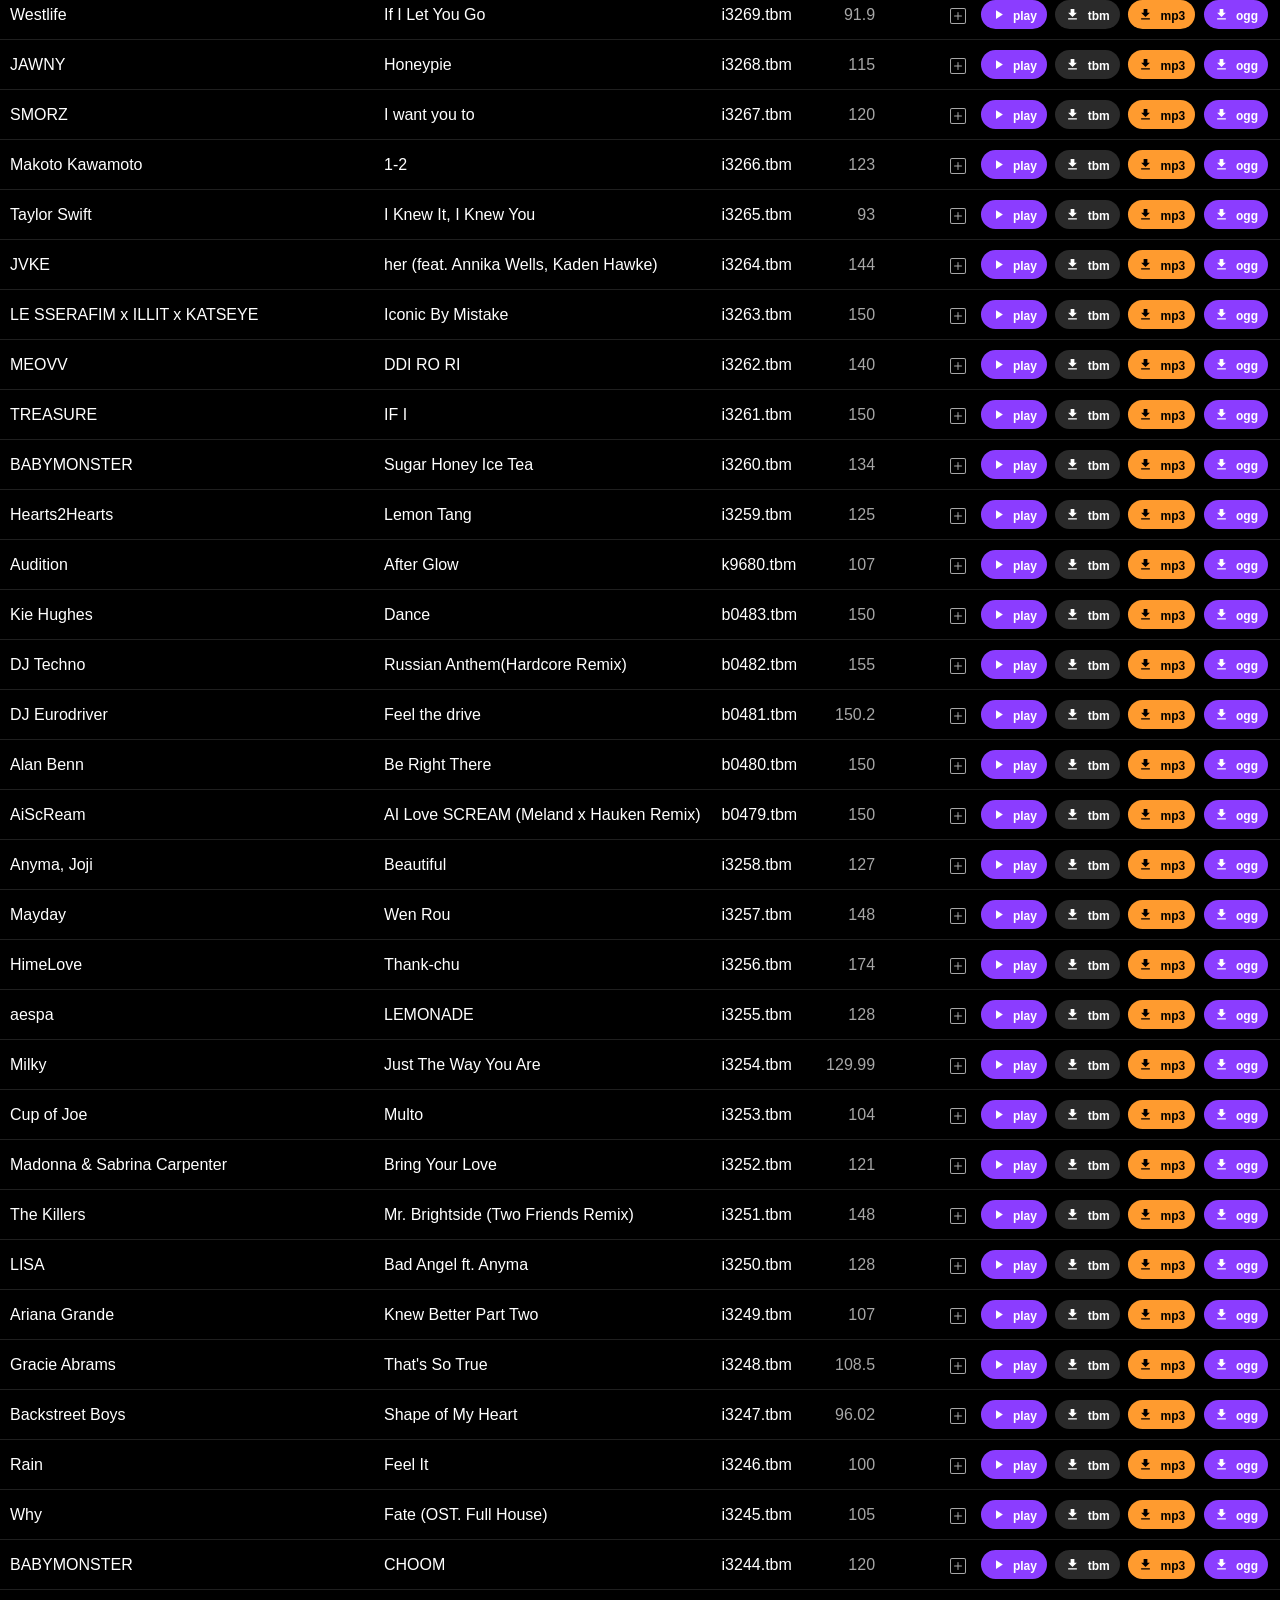
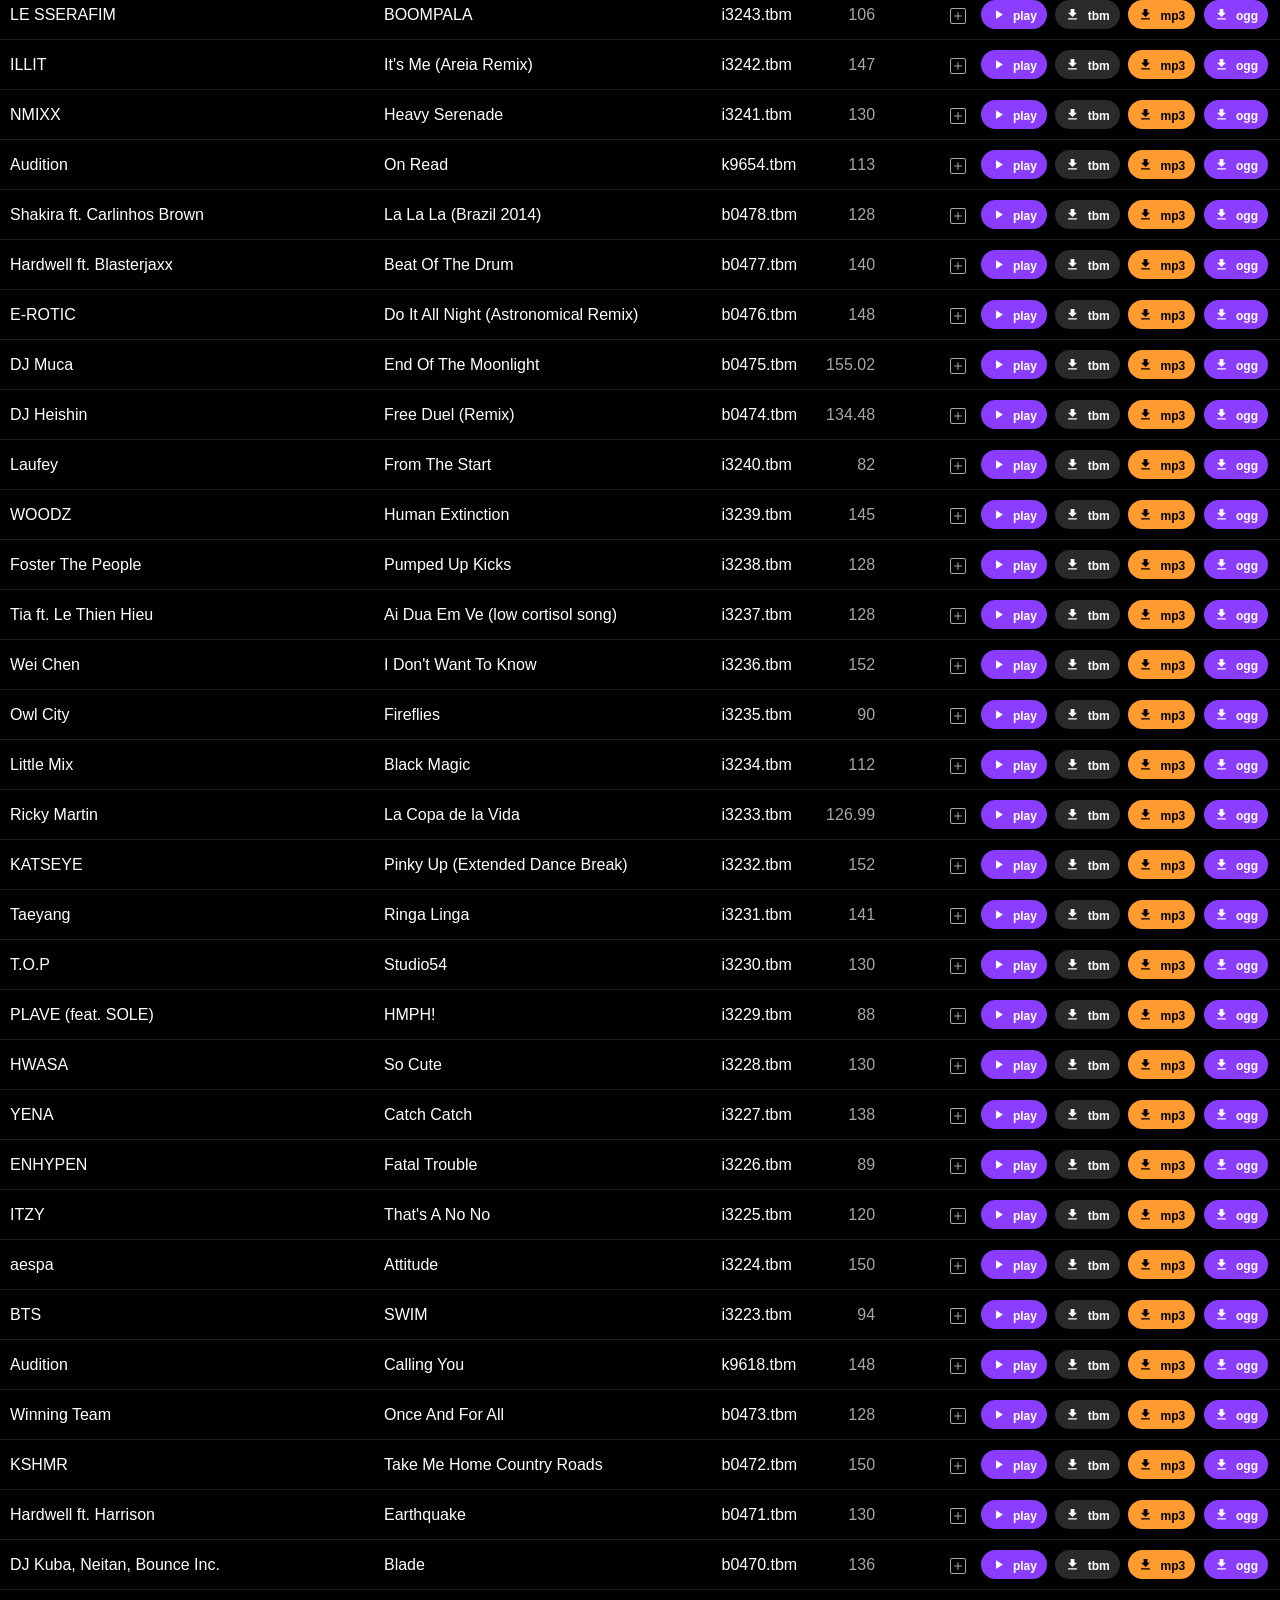
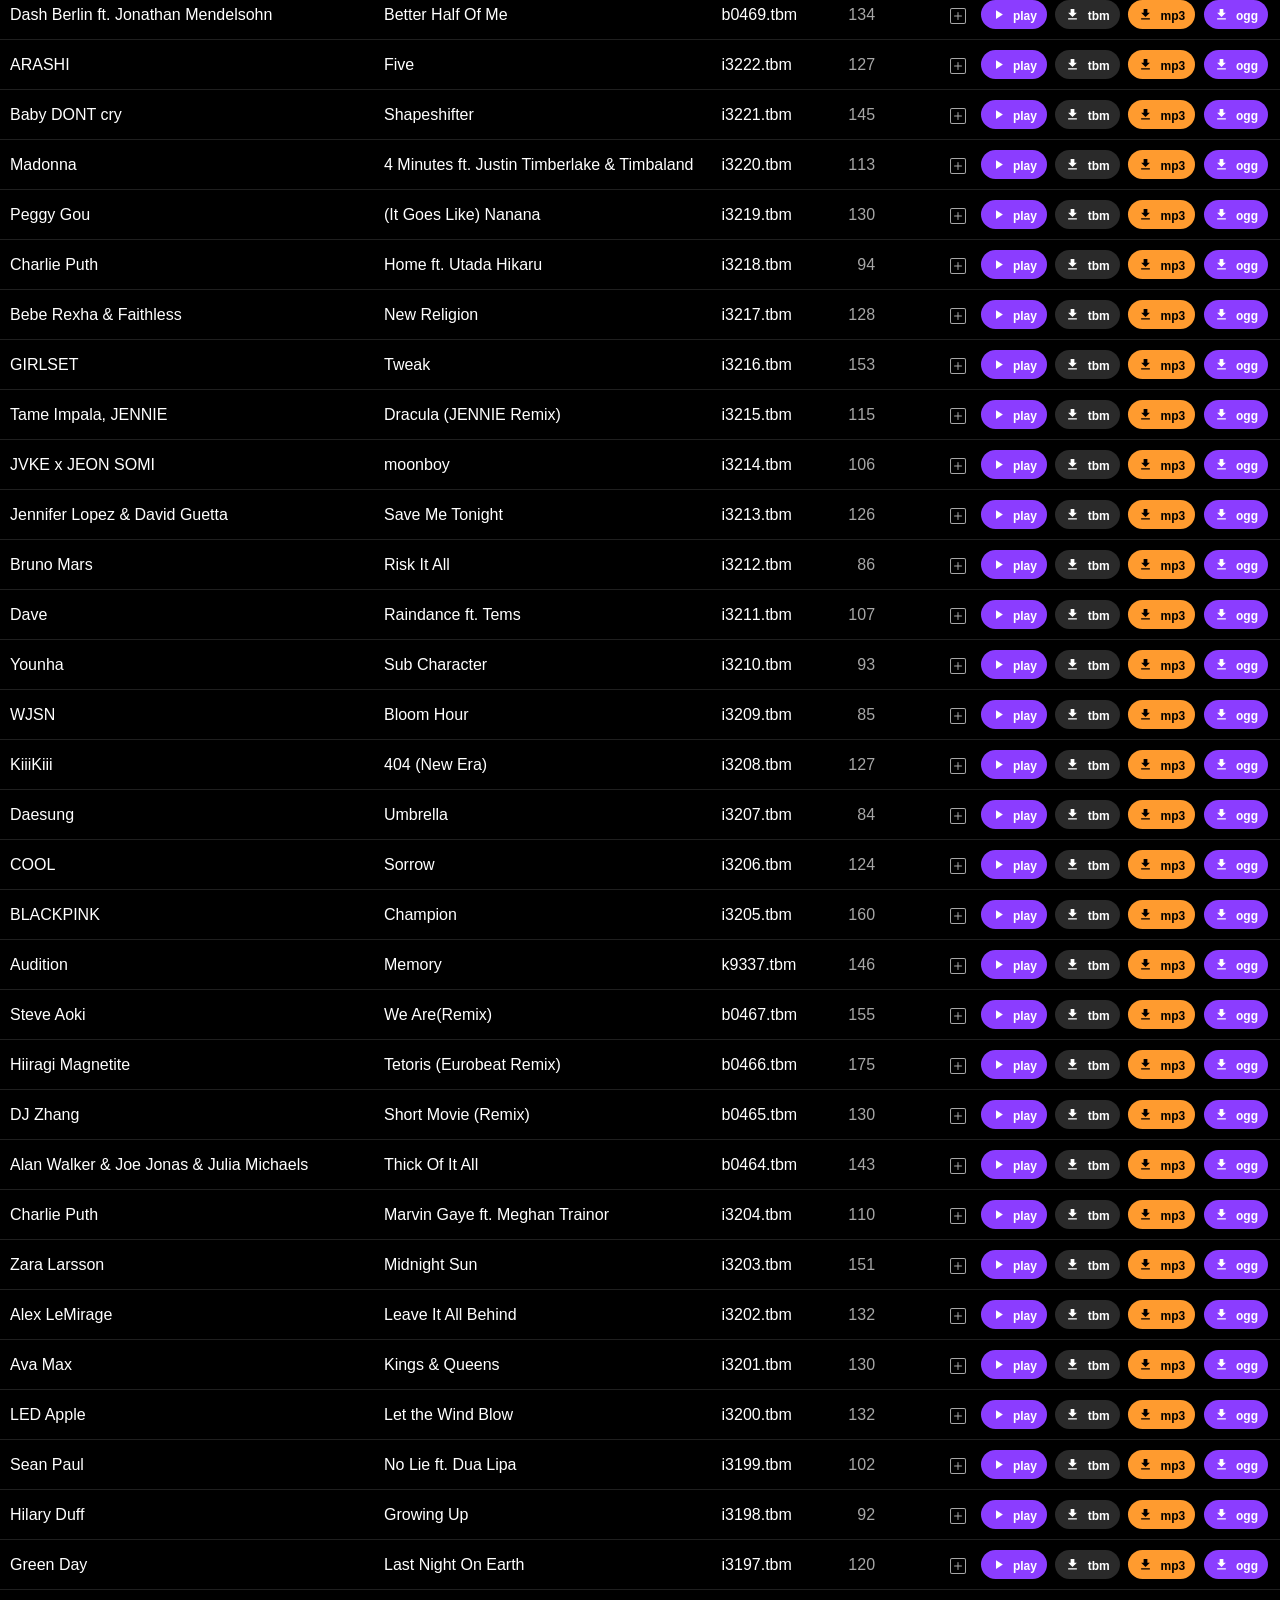
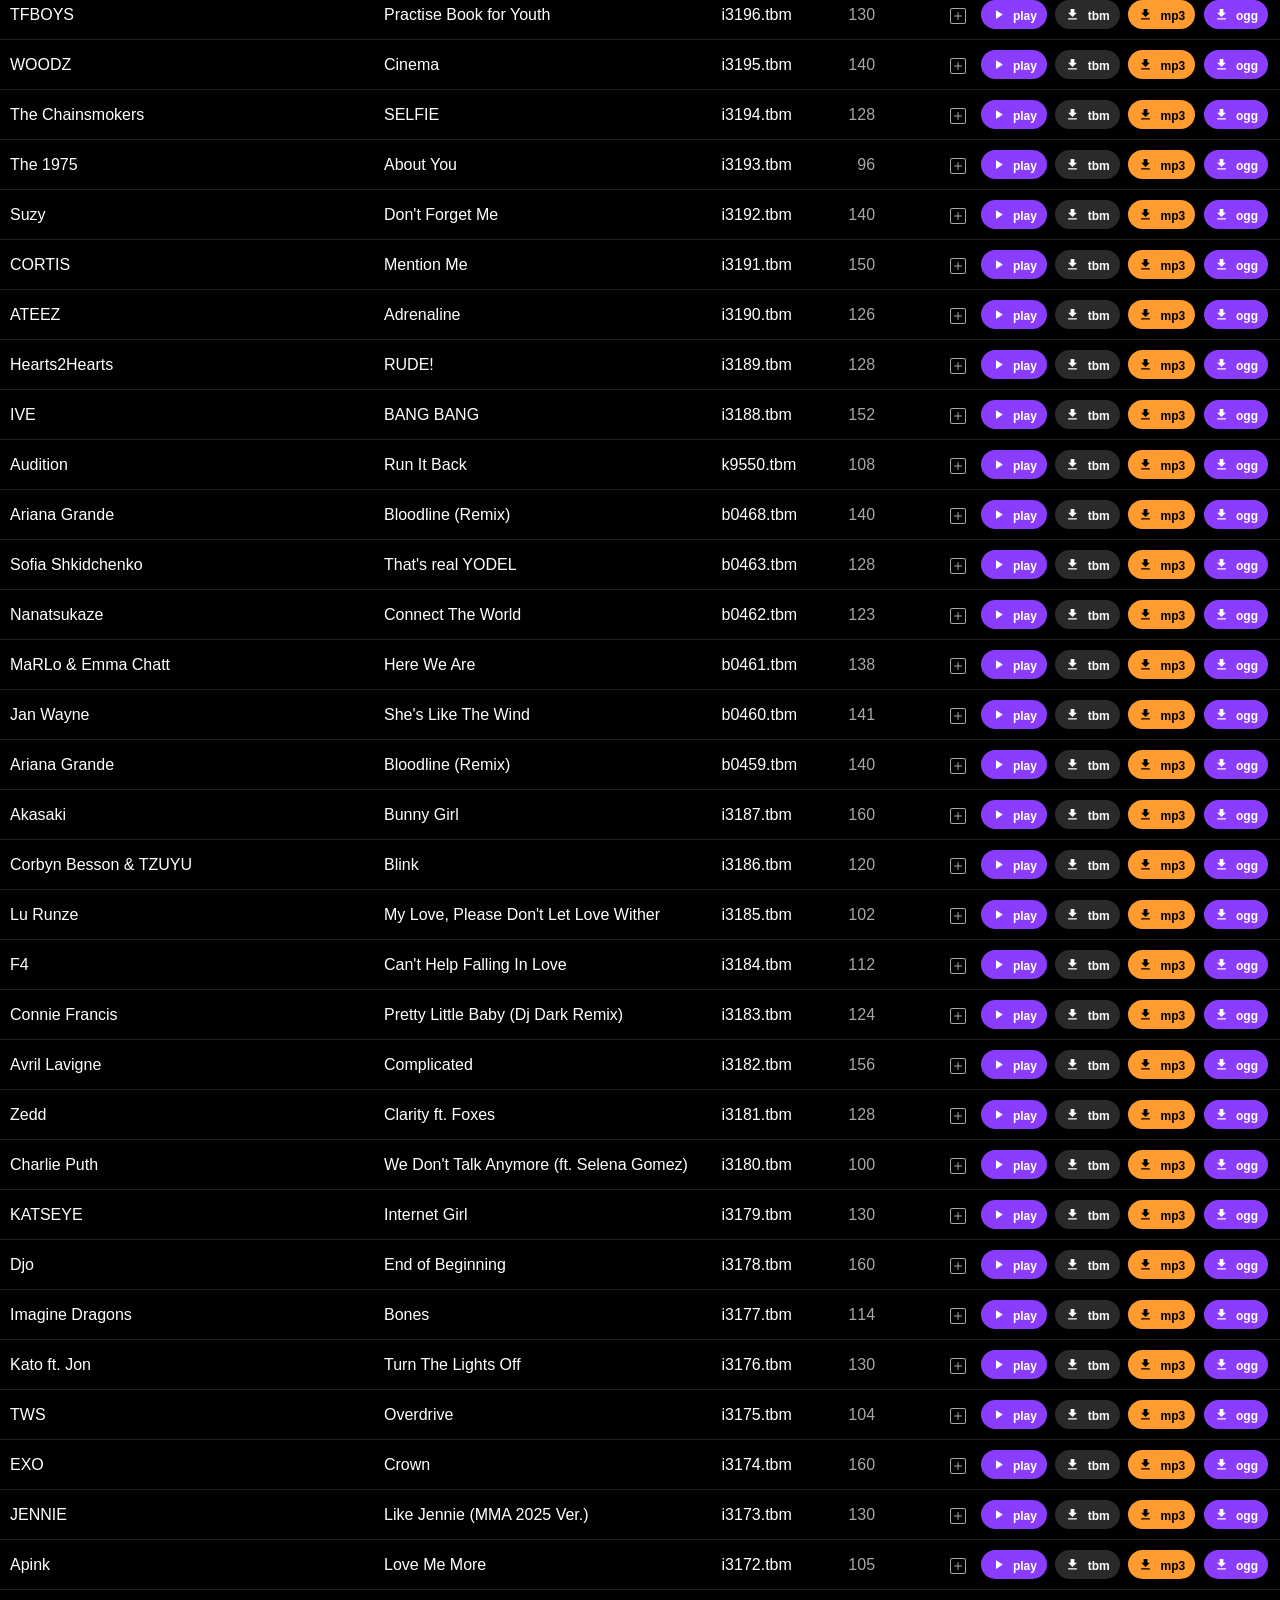
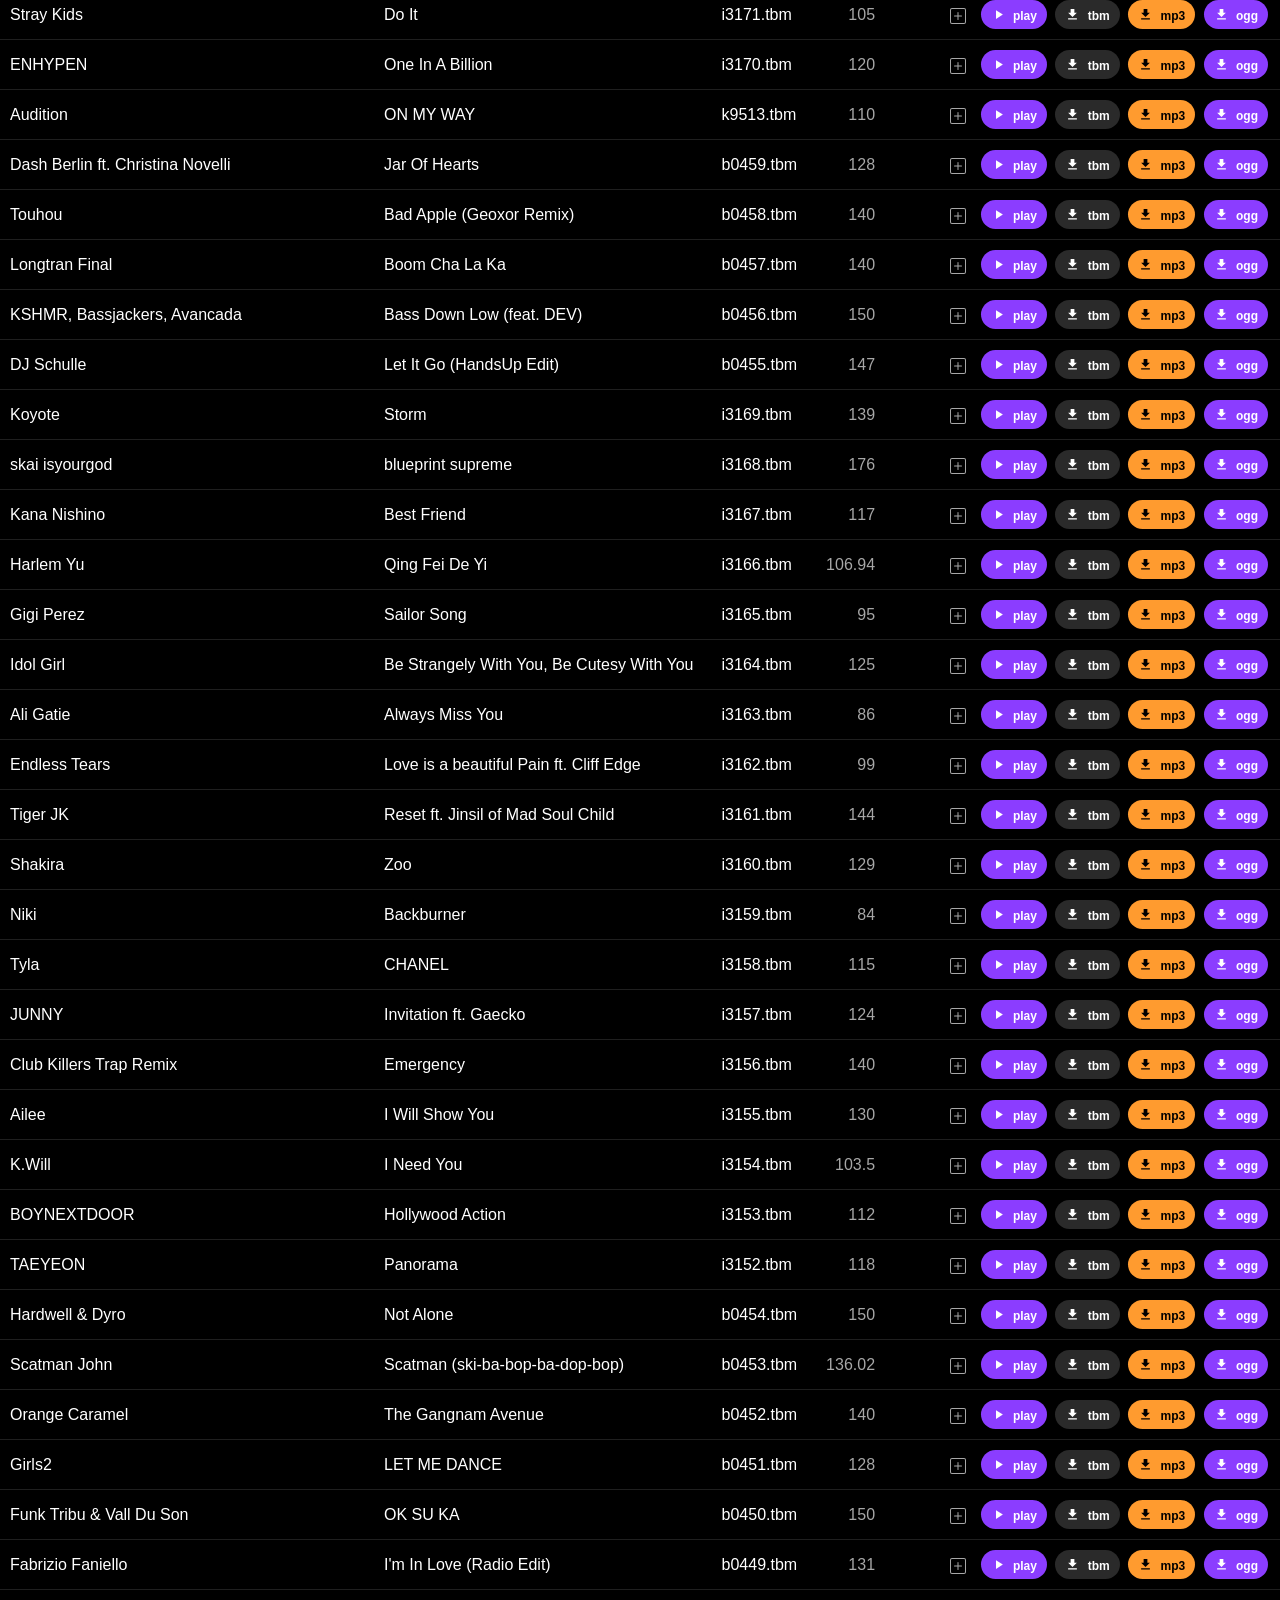
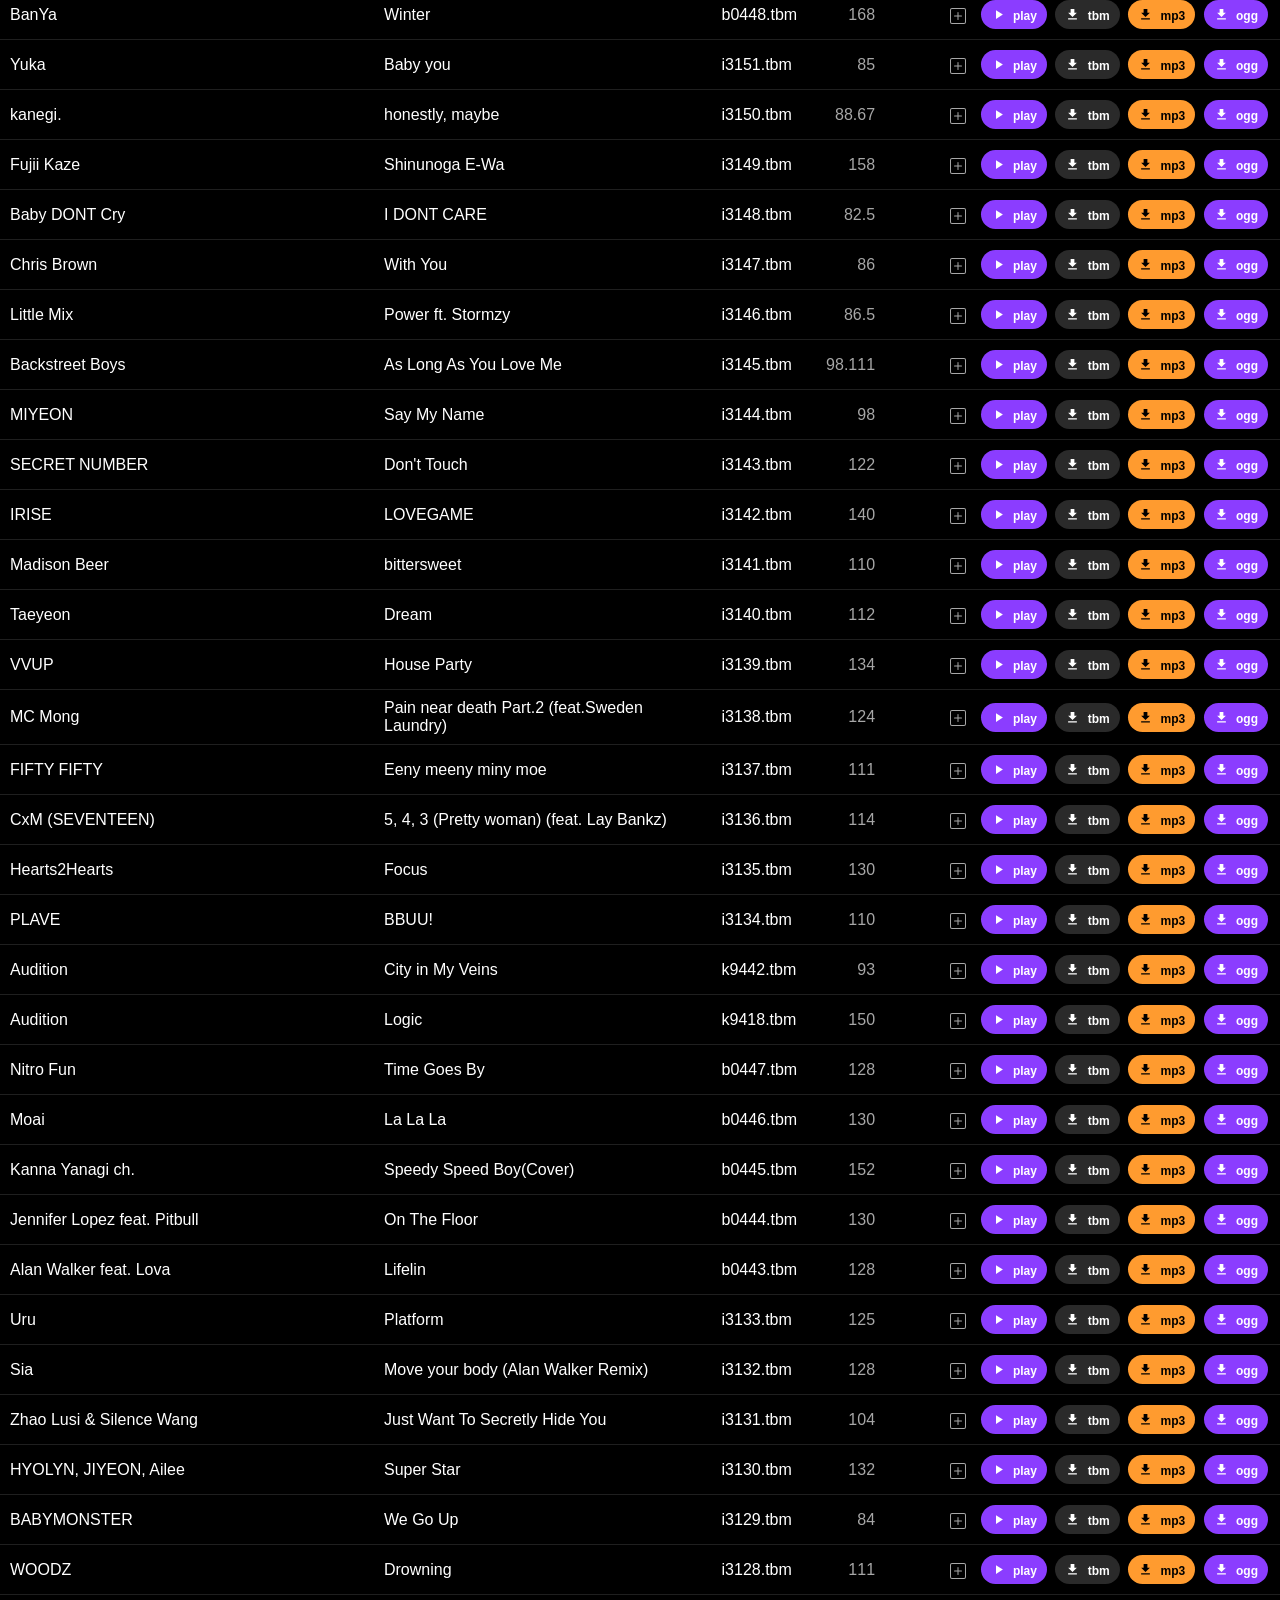
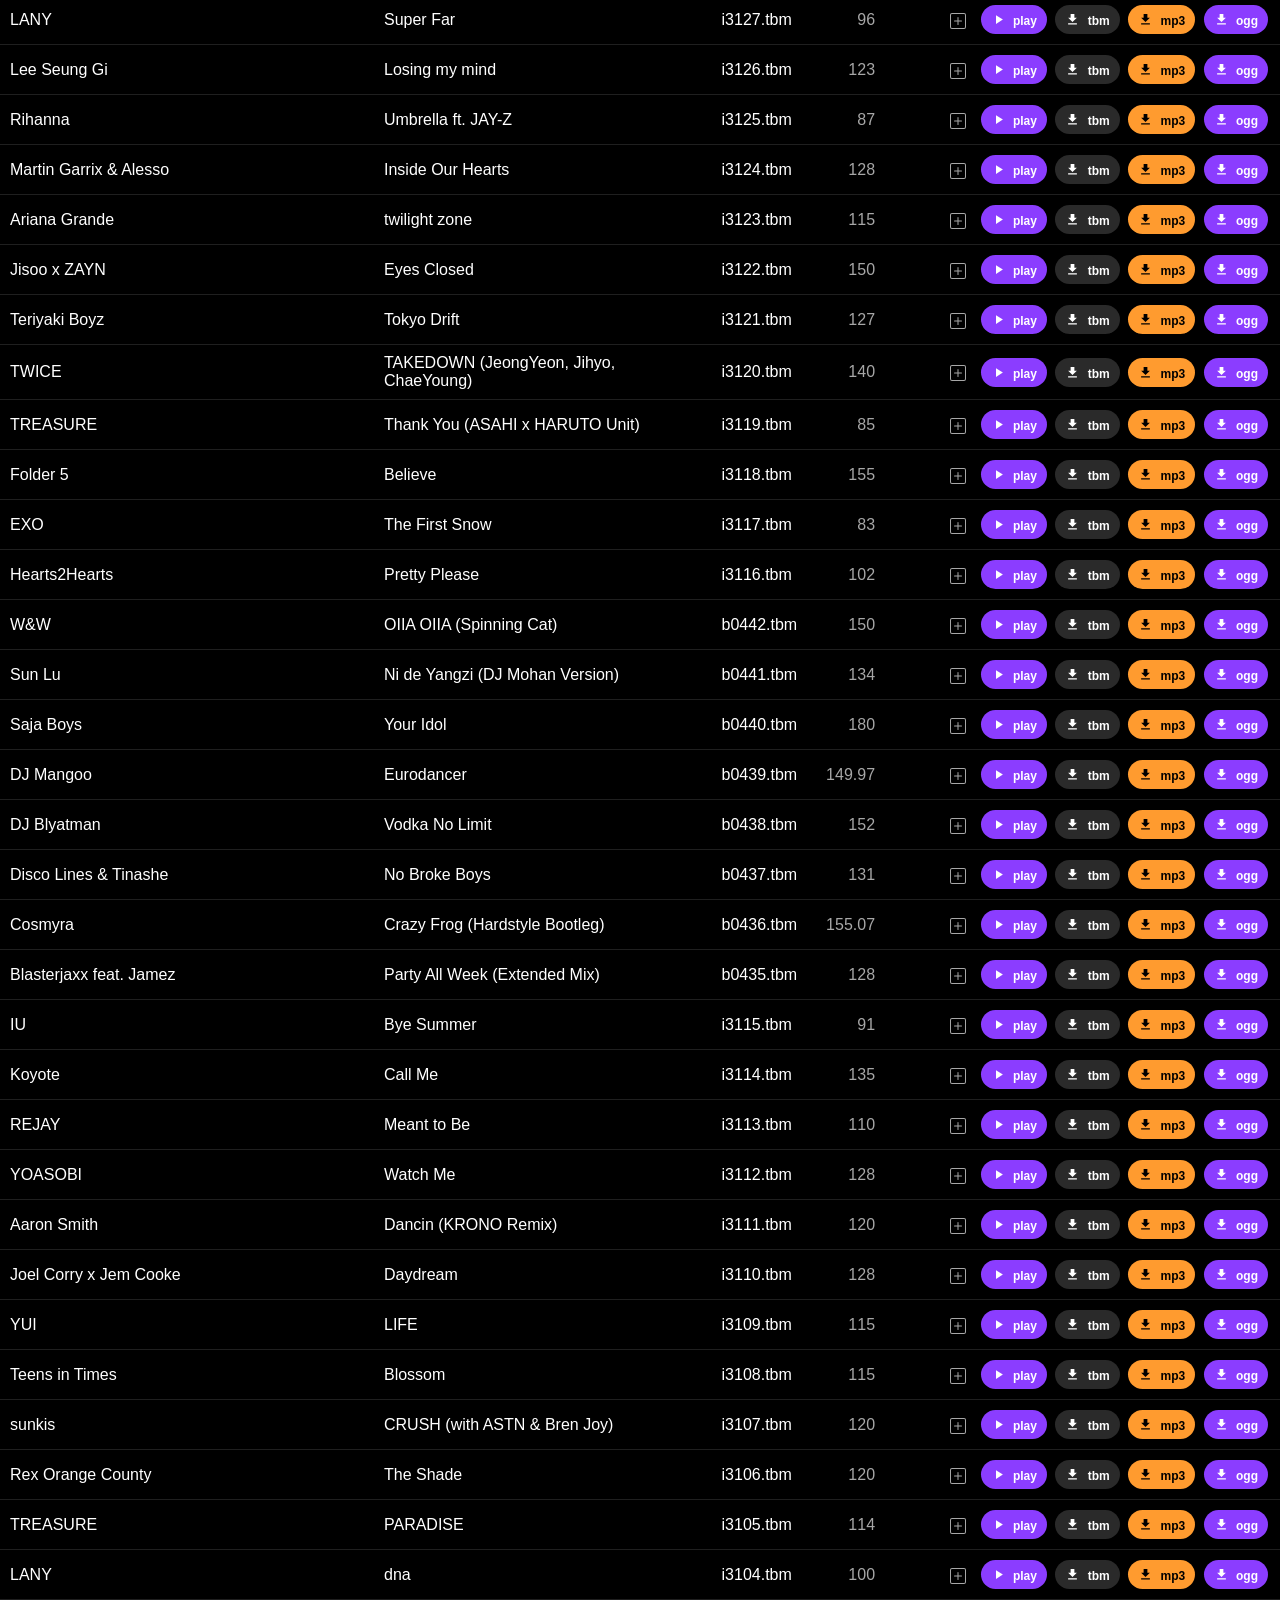
==== commit 08b7d53d: "update" ====
--- a/index.html
+++ b/index.html
@@ -2128,7 +2128,7 @@
   <body>
     <header>
       <div id="topline">
-        <h1><a href="/">Audition<span>Music5</span></a> <span class="ver">(v8.8.0)</span></h1>
+        <h1><a href="/">Audition<span>Music5</span></a> <span class="ver">(v8.8.1)</span></h1>
         <div id="onnow" aria-label="Visitors online now">
           <span class="onnow-pill" data-tip="Visitors online now"
             ><i></i><span class="onnow-lbl">Online:</span><span class="onnow-n">–</span></span
@@ -2302,11 +2302,11 @@
     <script>
       document.getElementById("yr").textContent = new Date().getFullYear();
     </script>
-    <script src="js/guard.js?v=880"></script>
-    <script src="js/tip.js?v=880"></script>
-    <script src="js/auditionmusic5.js?v=880"></script>
-    <script src="js/install.js?v=880"></script>
-    <script src="js/chat.js?v=880"></script>
-    <script src="js/online-now.js?v=880"></script>
+    <script src="js/guard.js?v=881"></script>
+    <script src="js/tip.js?v=881"></script>
+    <script src="js/auditionmusic5.js?v=881"></script>
+    <script src="js/install.js?v=881"></script>
+    <script src="js/chat.js?v=881"></script>
+    <script src="js/online-now.js?v=881"></script>
   </body>
 </html>
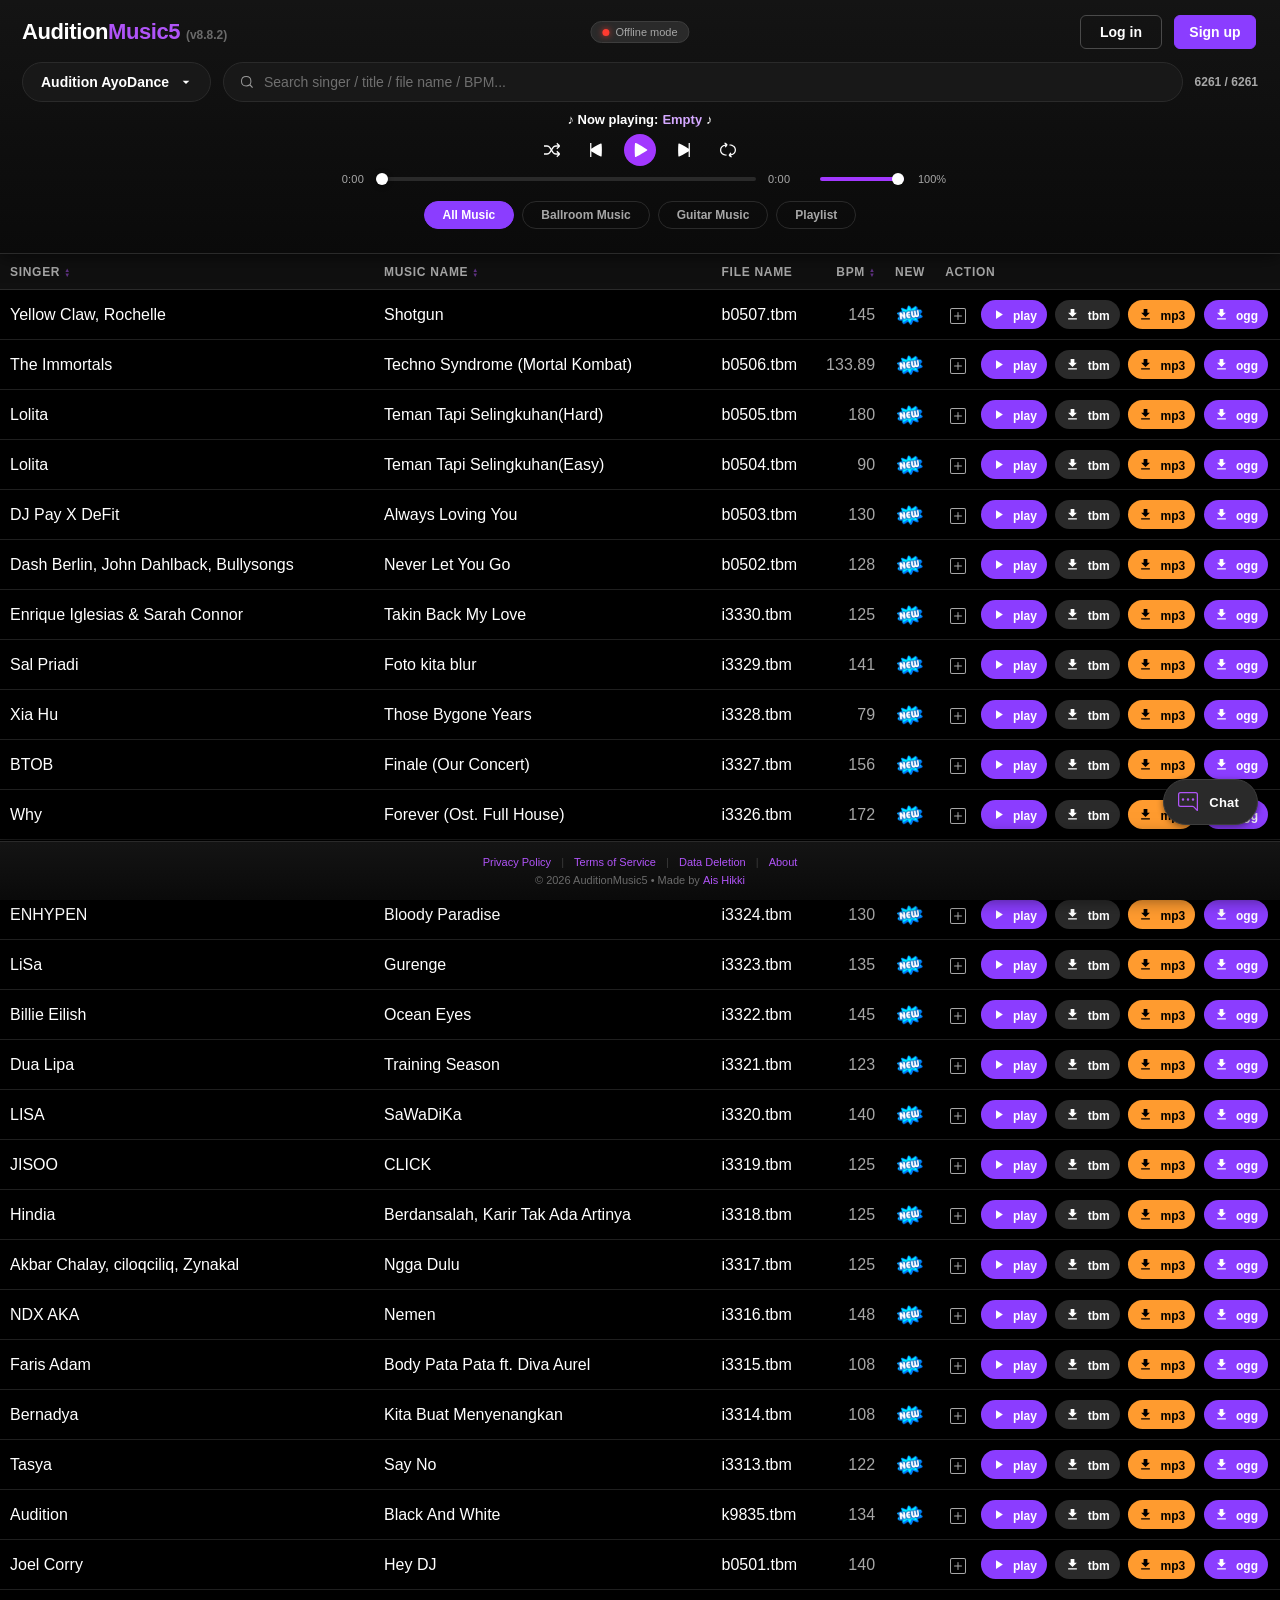
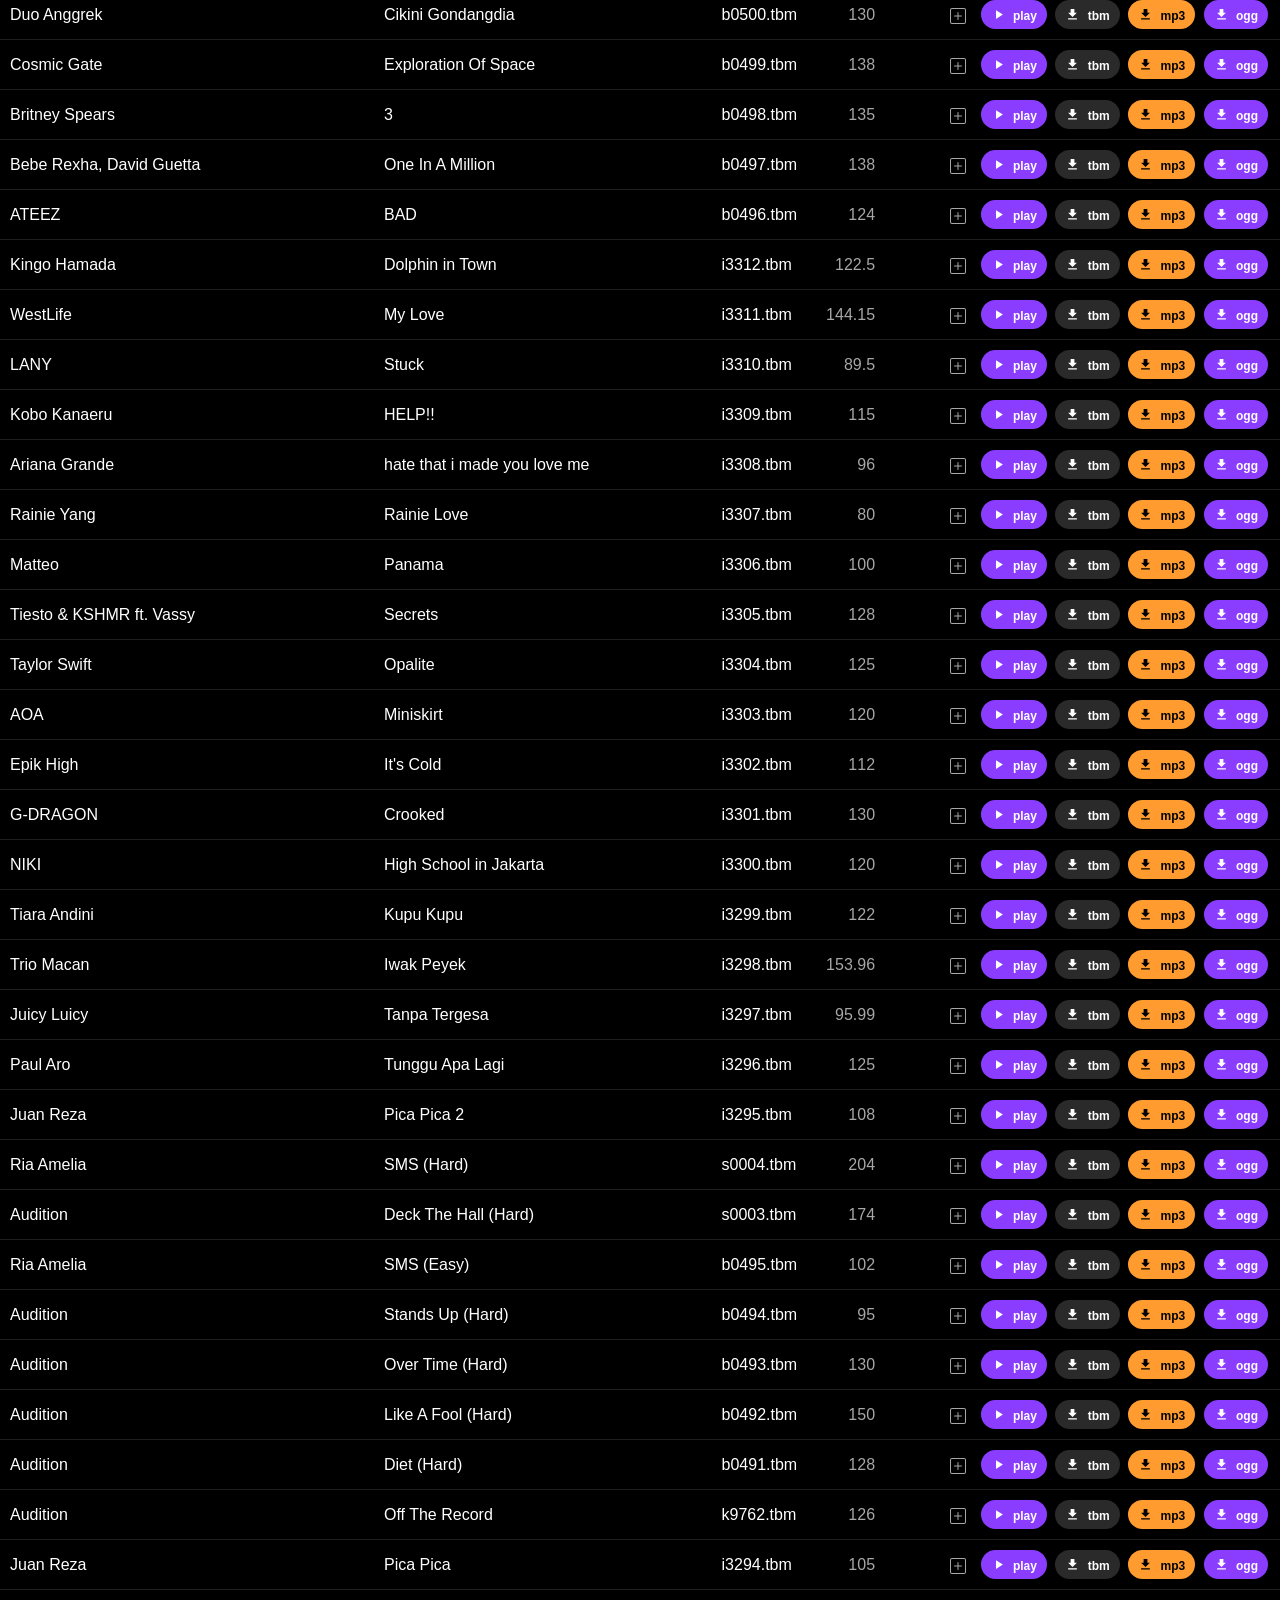
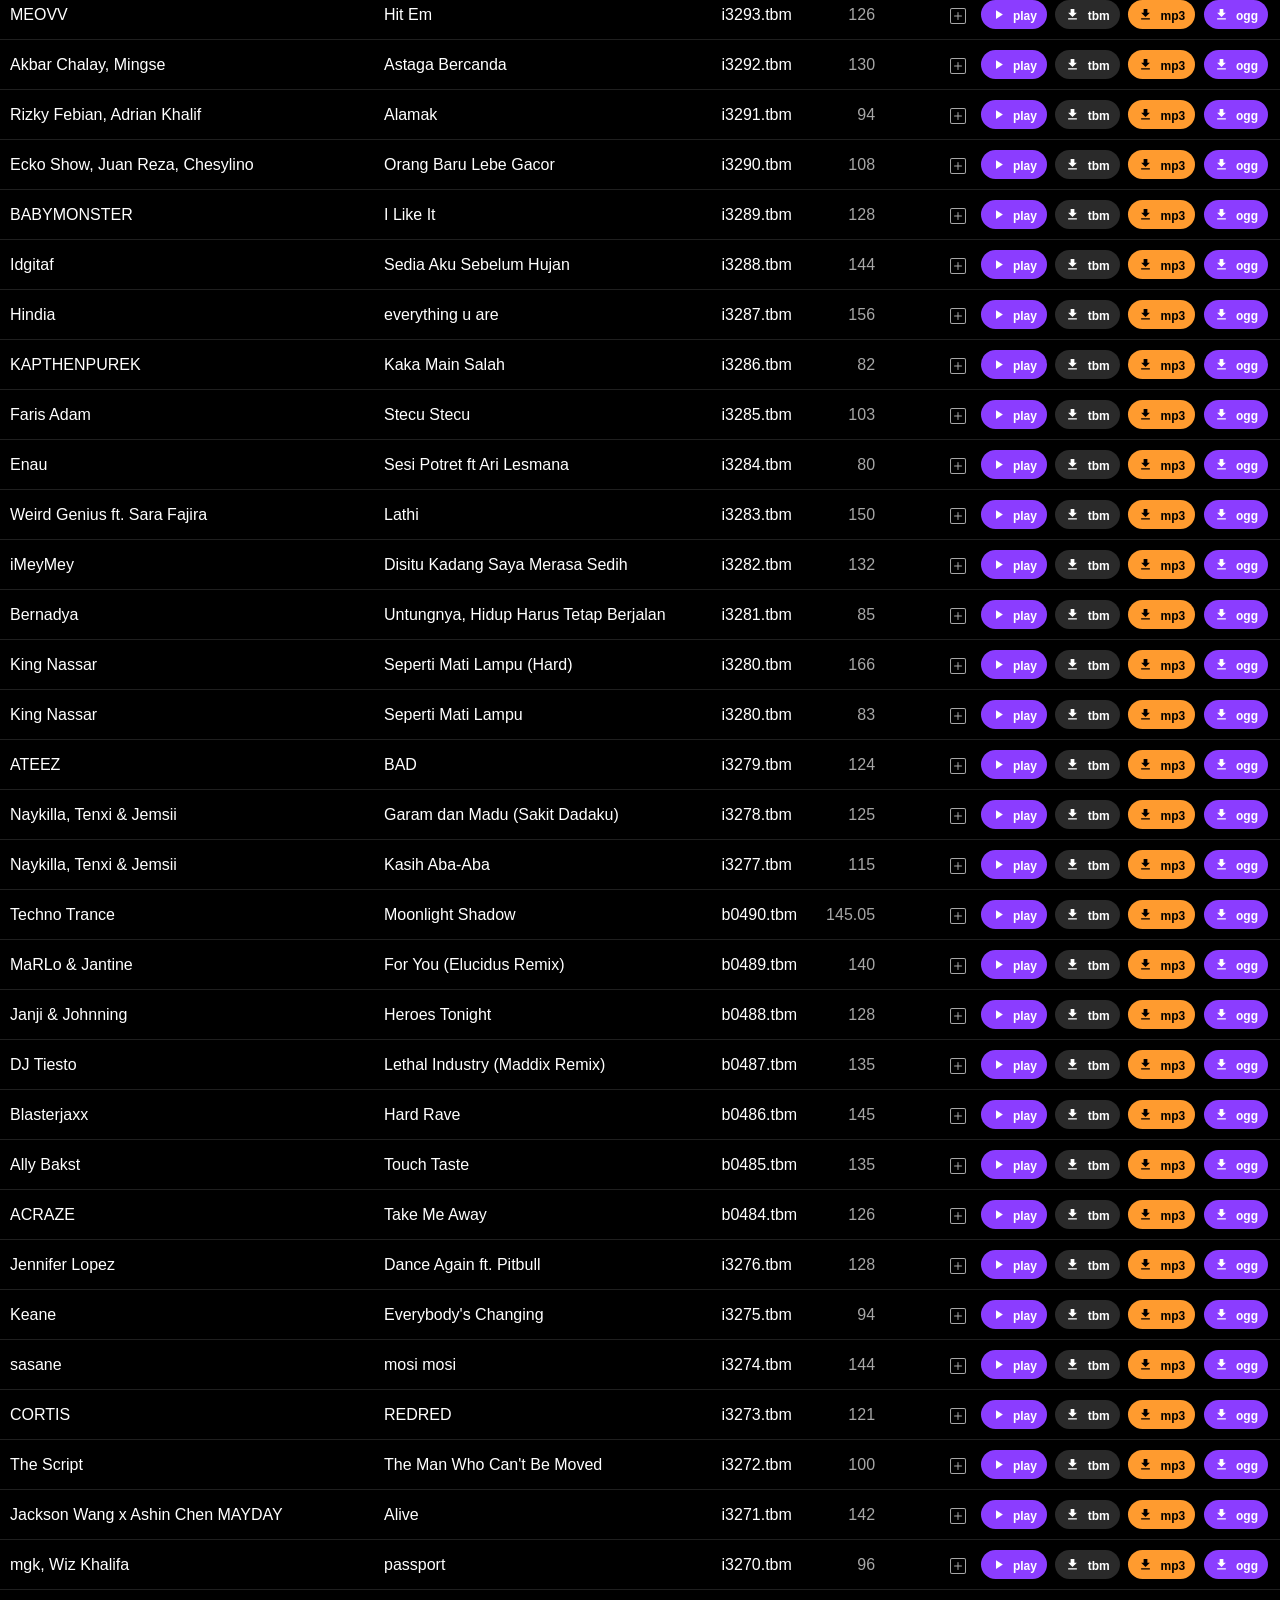
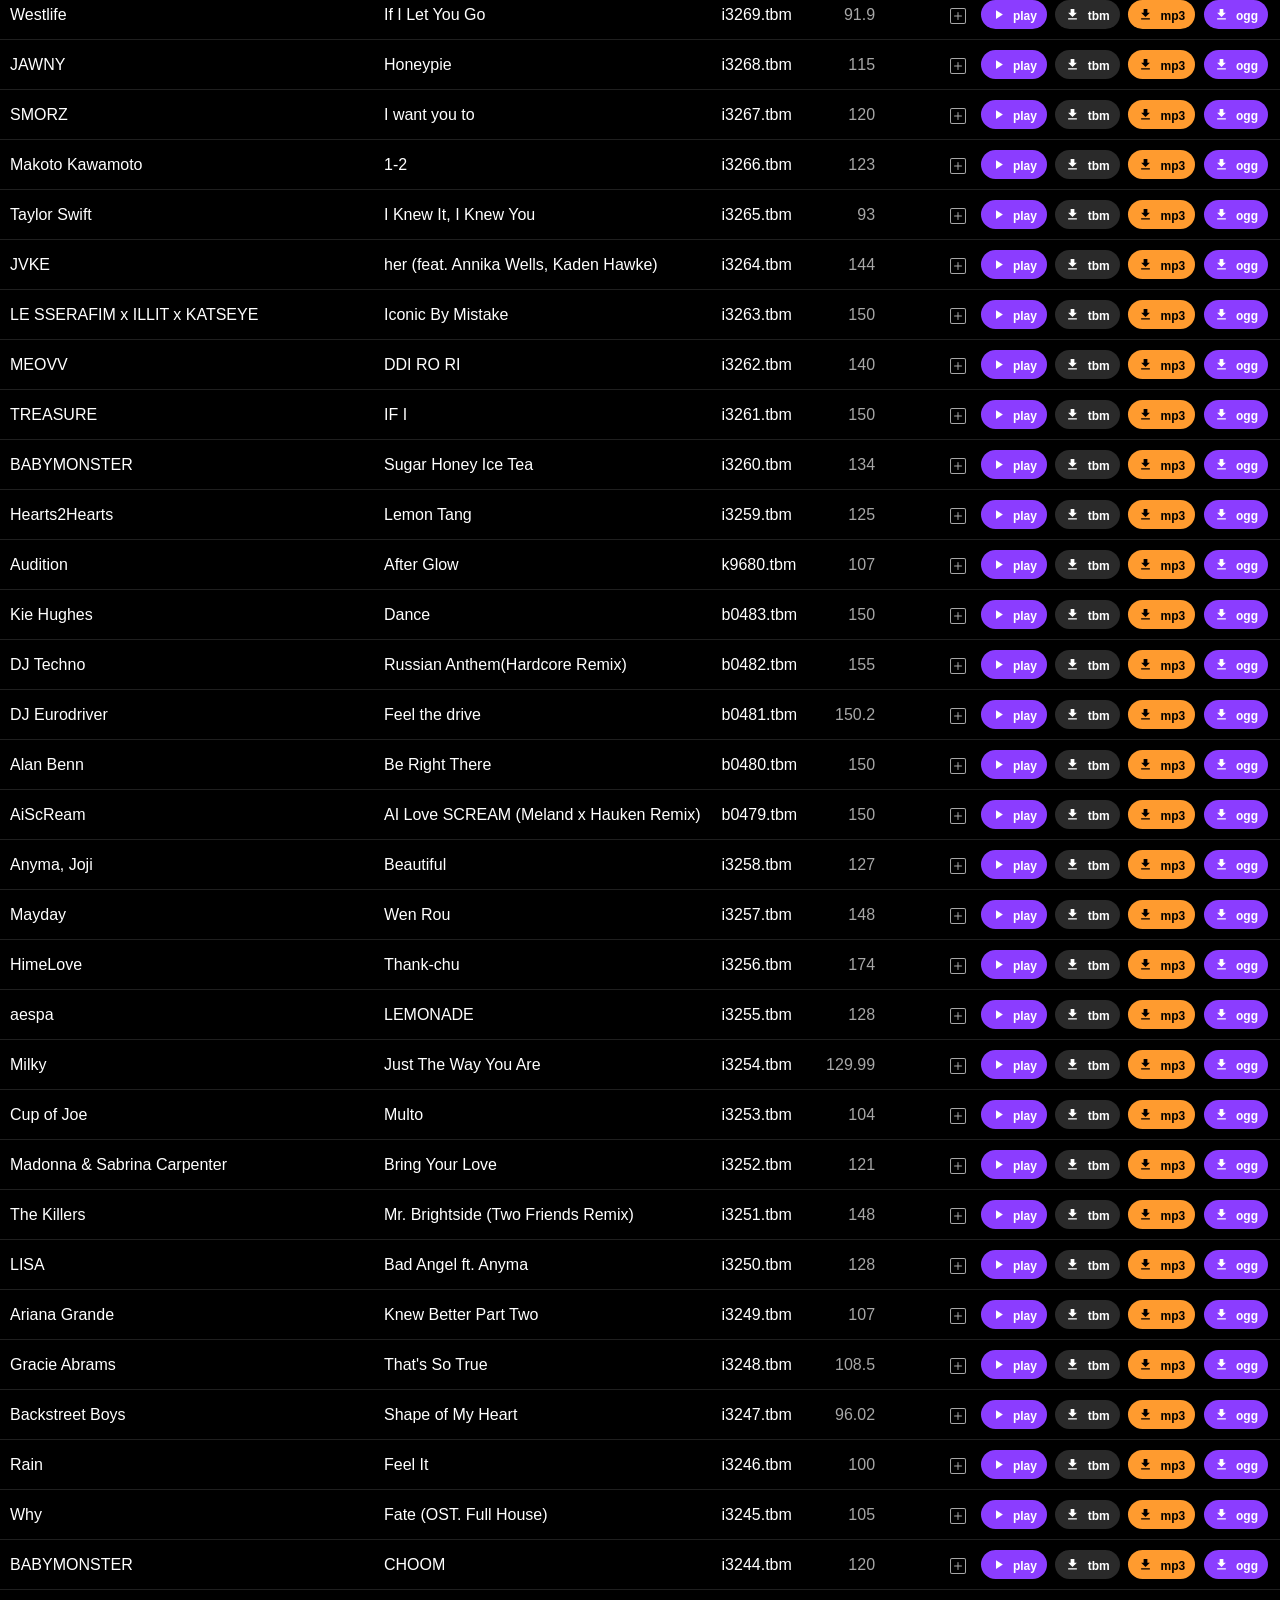
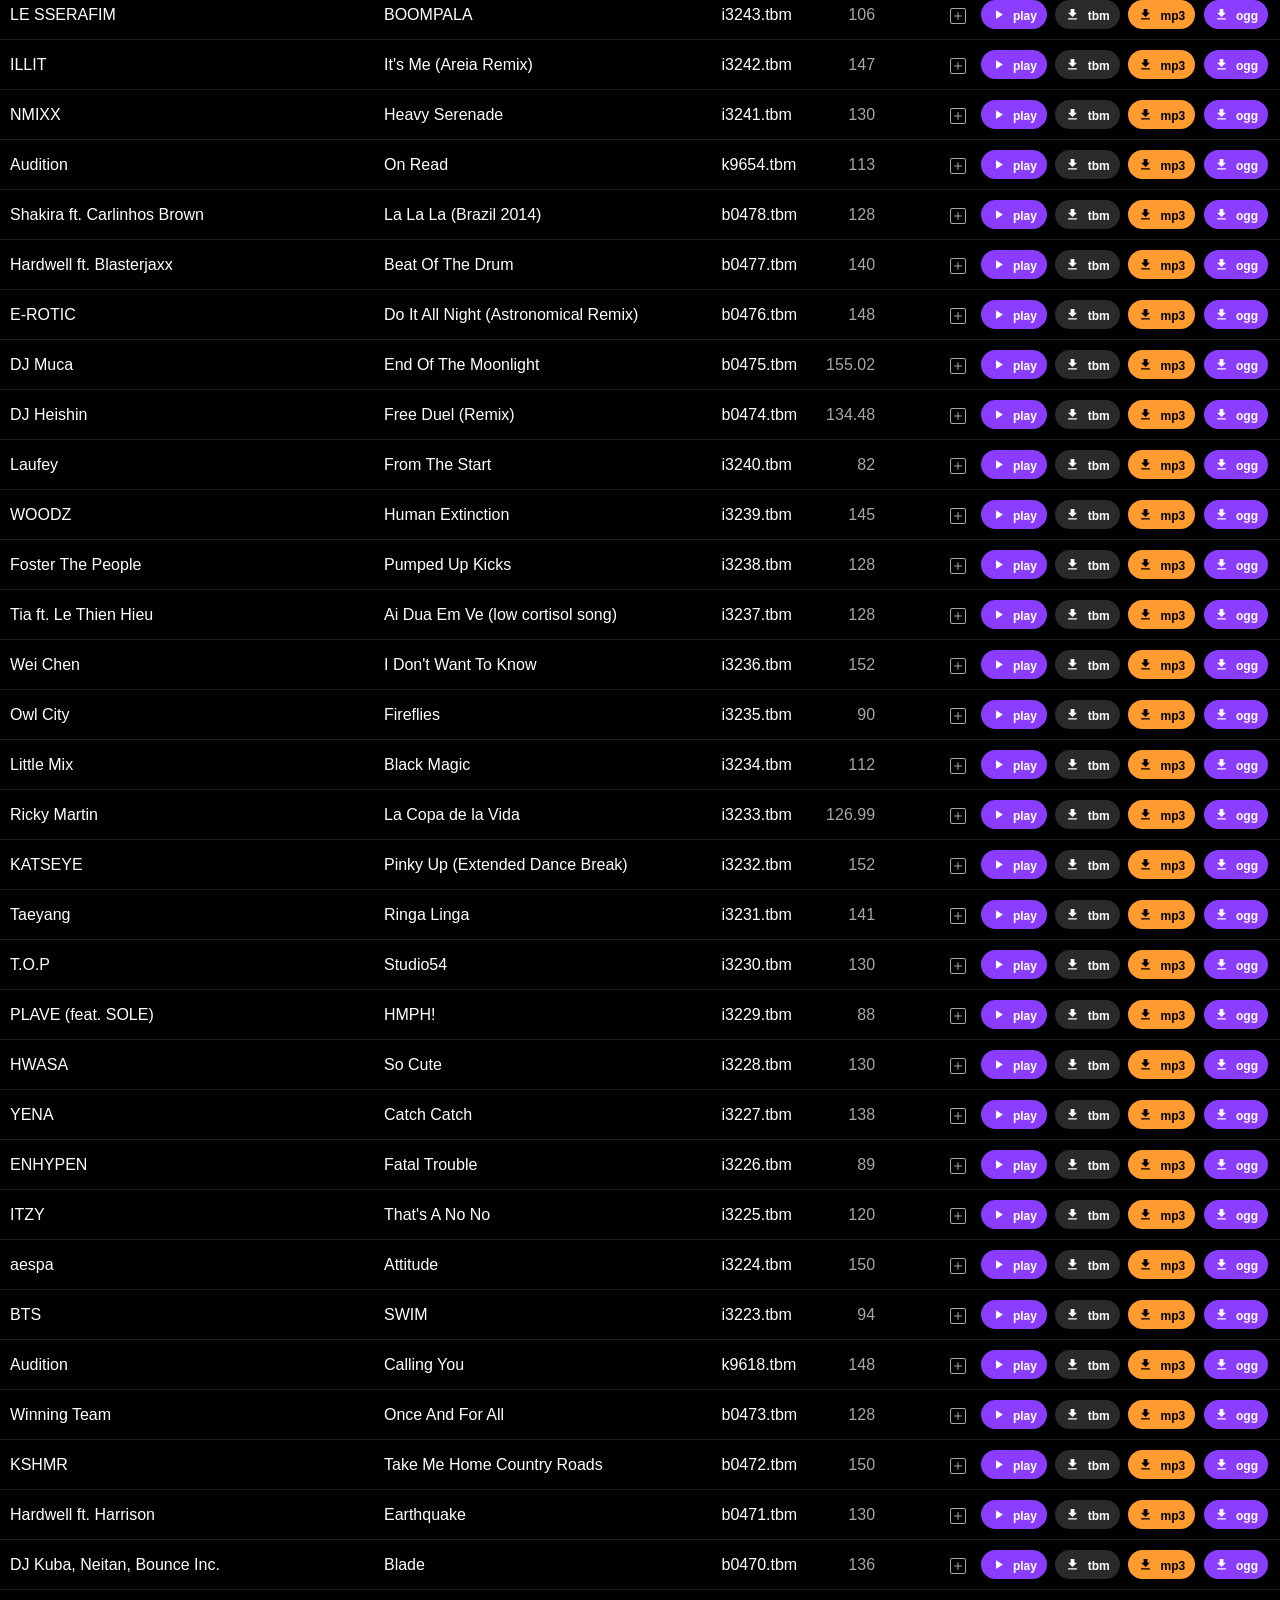
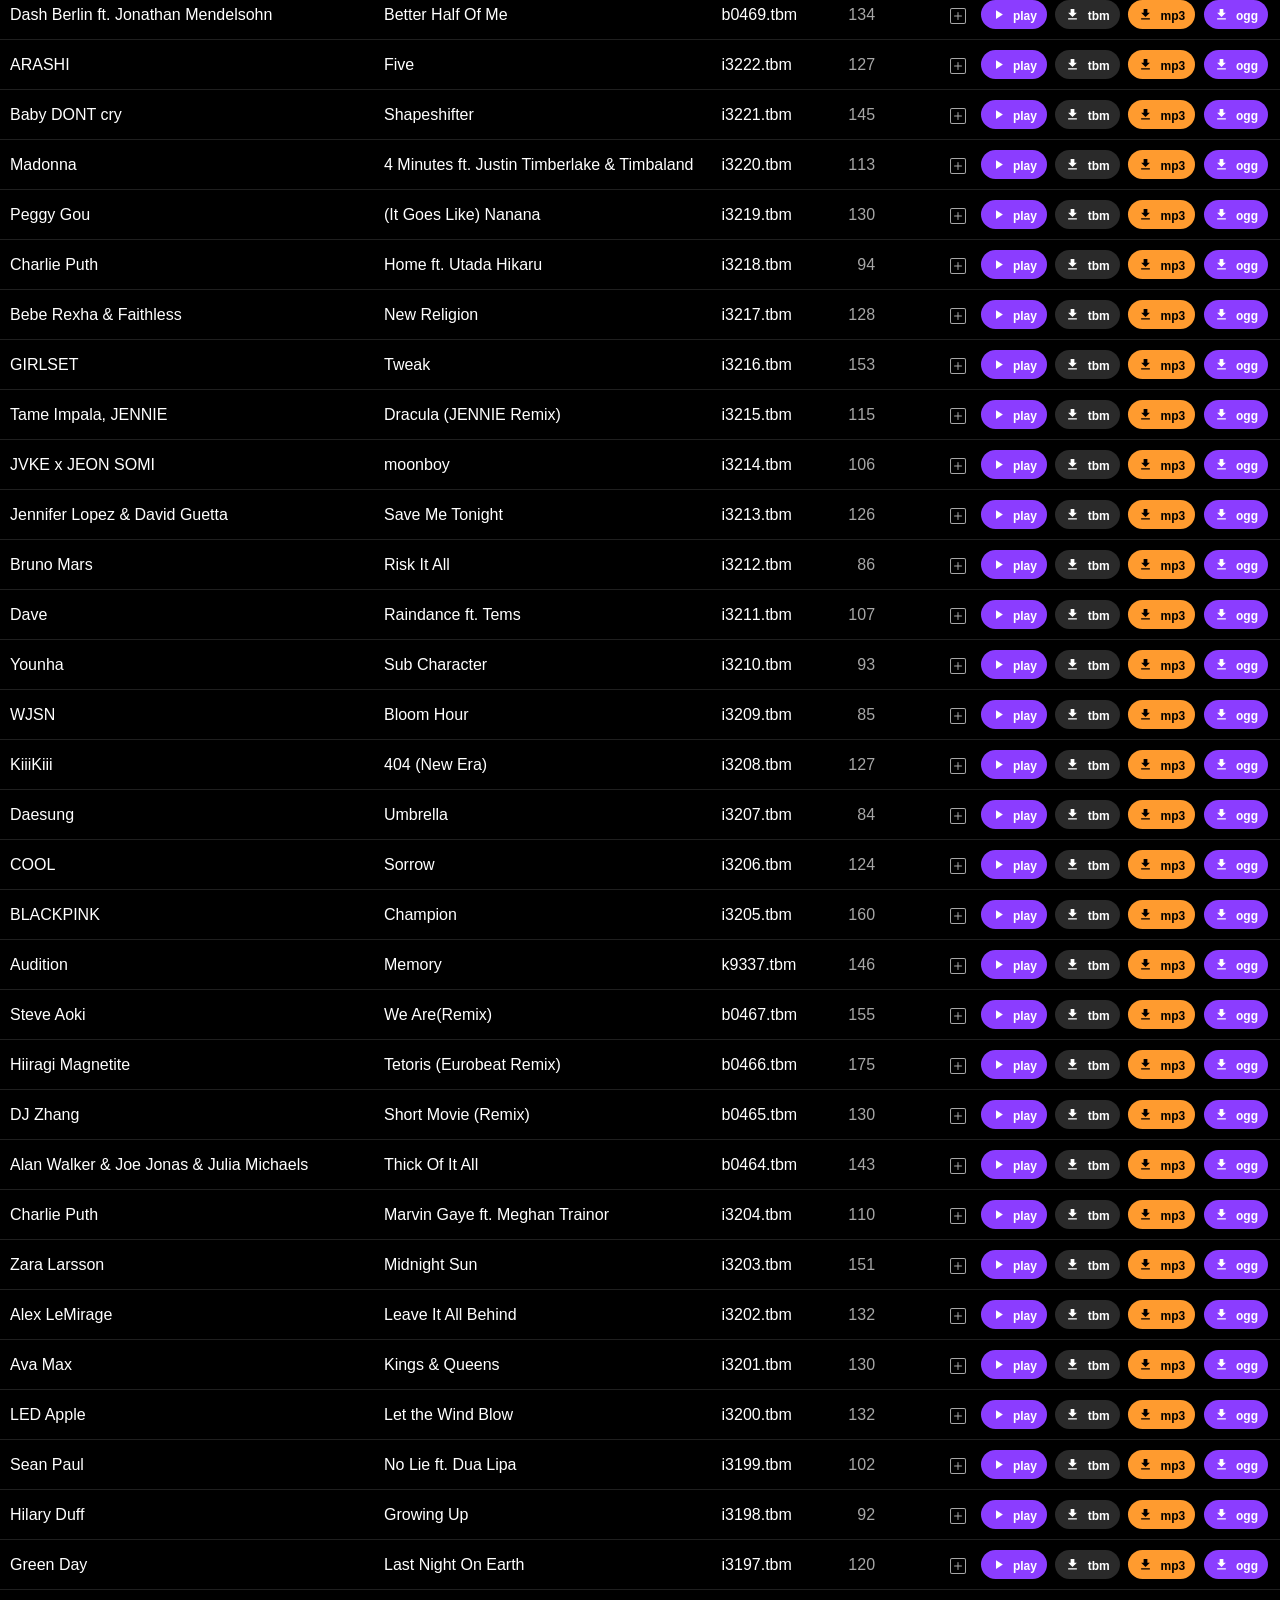
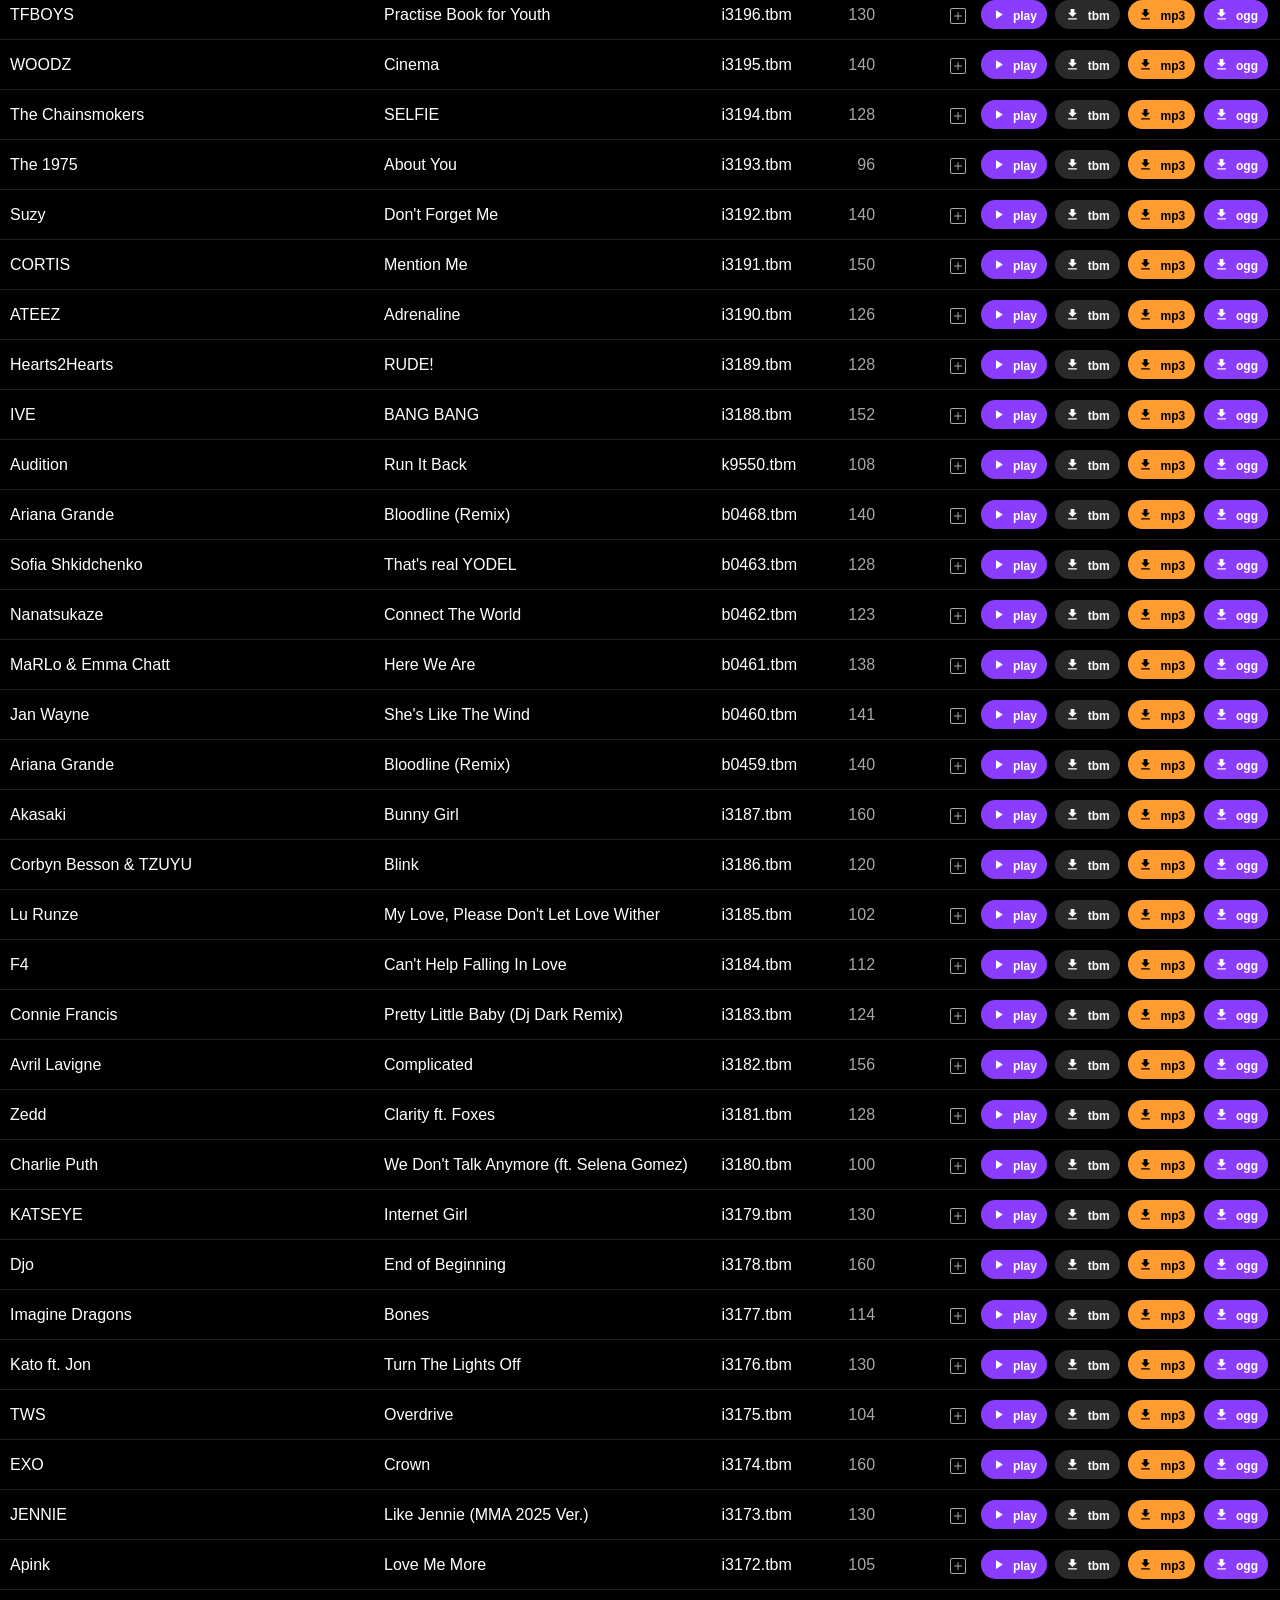
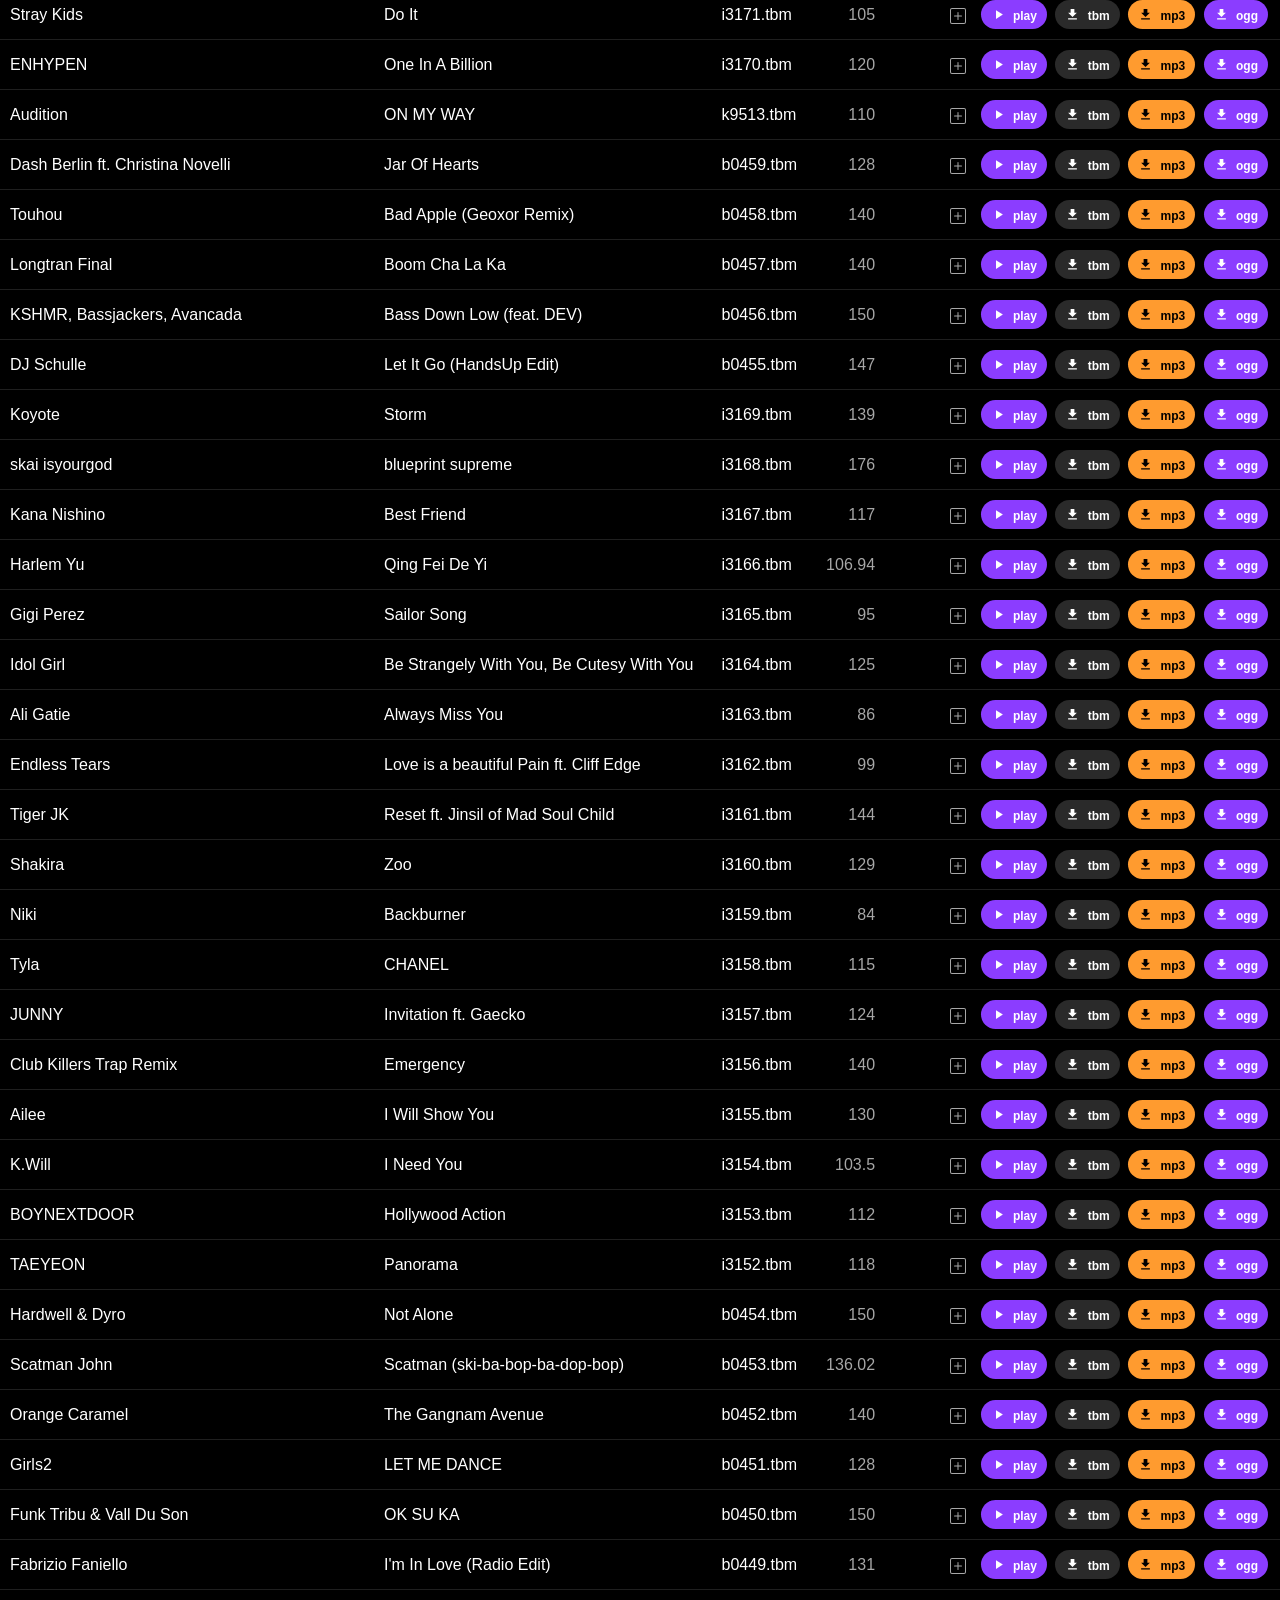
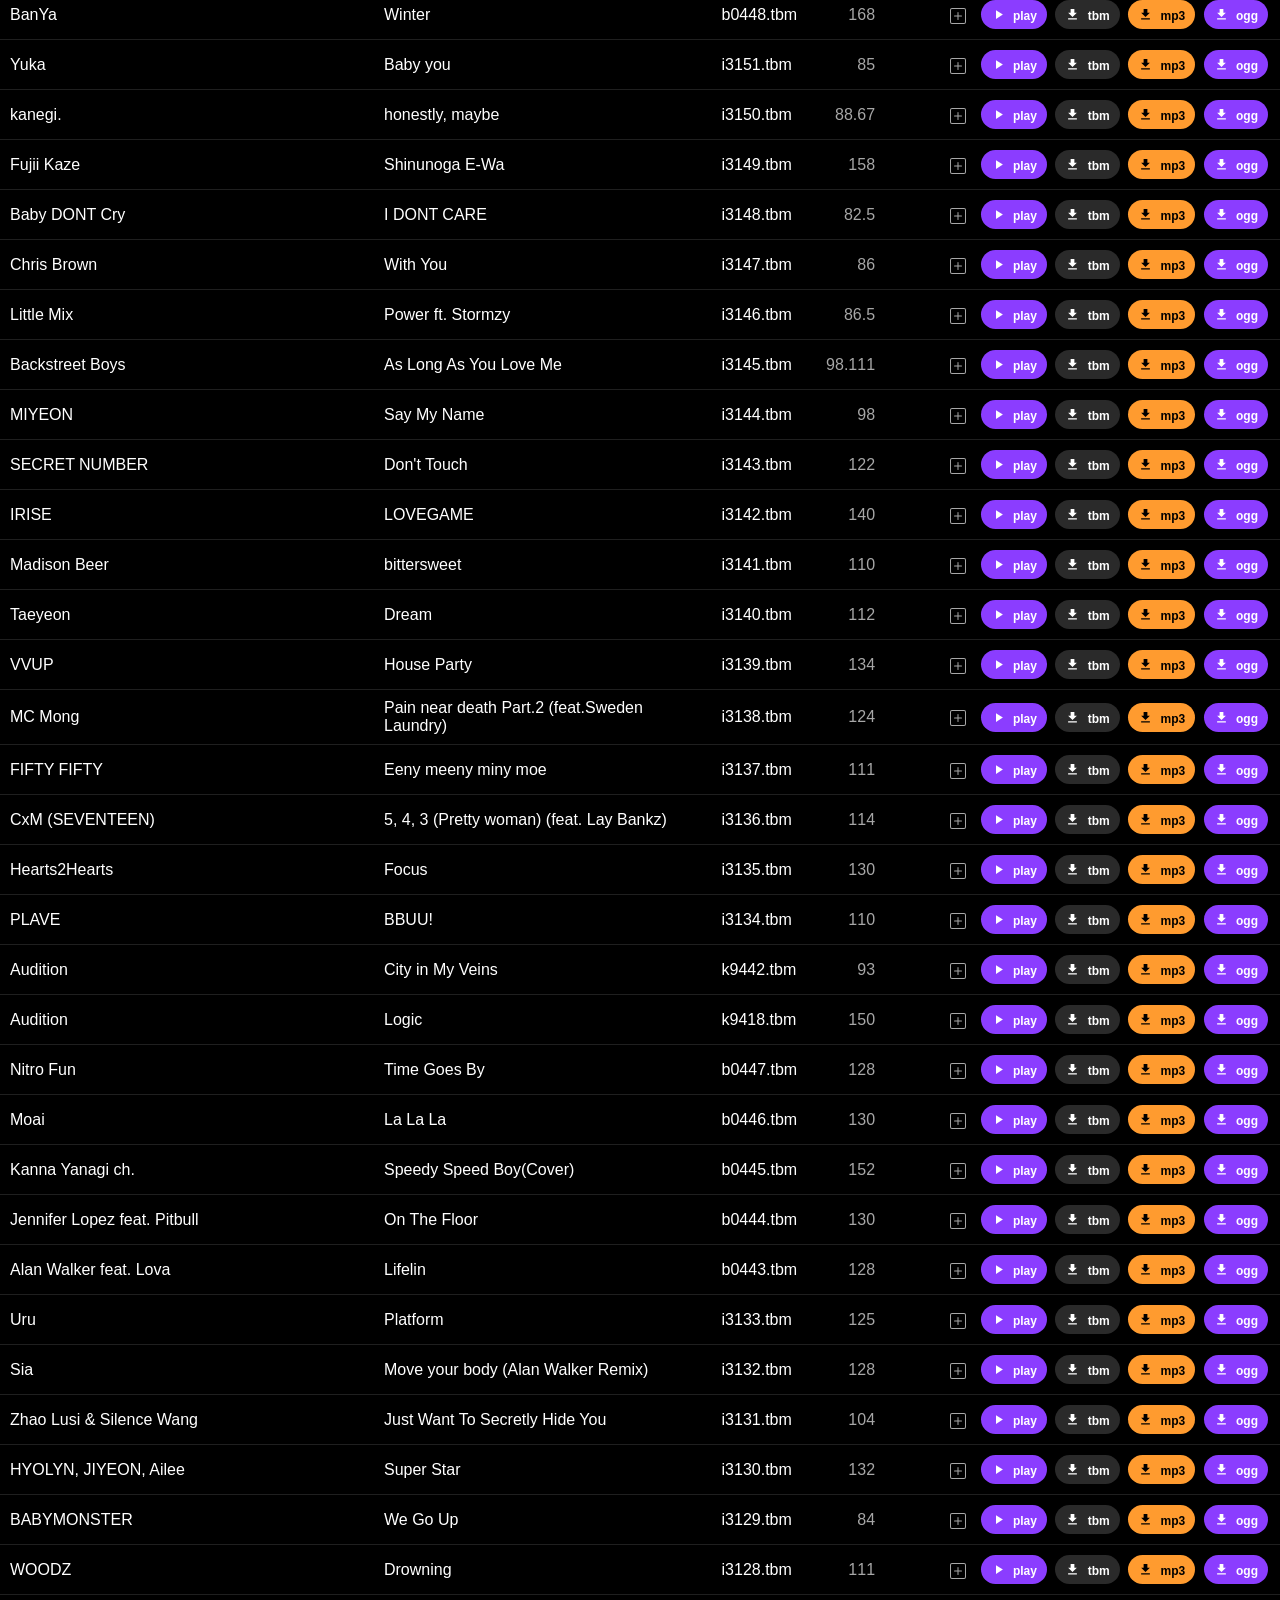
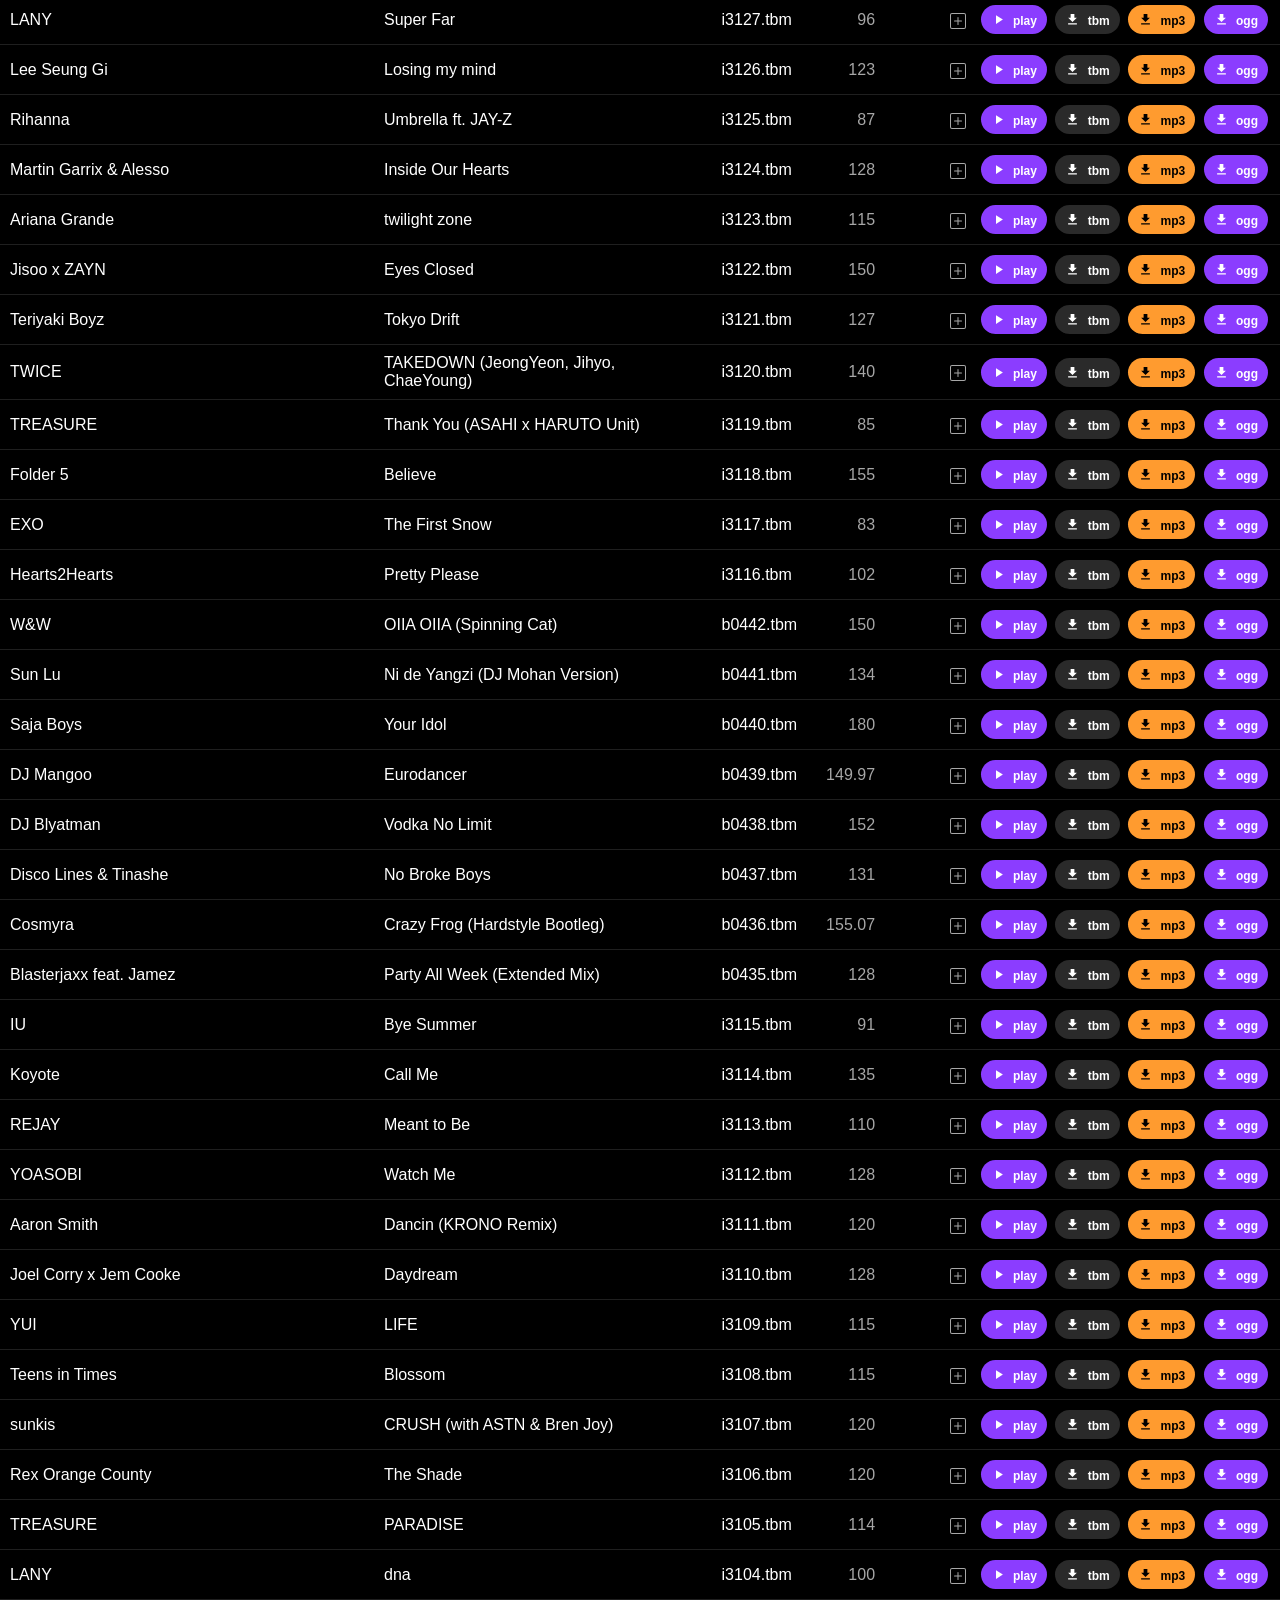
==== commit ef518029: "update" ====
--- a/index.html
+++ b/index.html
@@ -2128,7 +2128,7 @@
   <body>
     <header>
       <div id="topline">
-        <h1><a href="/">Audition<span>Music5</span></a> <span class="ver">(v8.8.1)</span></h1>
+        <h1><a href="/">Audition<span>Music5</span></a> <span class="ver">(v8.8.2)</span></h1>
         <div id="onnow" aria-label="Visitors online now">
           <span class="onnow-pill" data-tip="Visitors online now"
             ><i></i><span class="onnow-lbl">Online:</span><span class="onnow-n">–</span></span
@@ -2302,11 +2302,11 @@
     <script>
       document.getElementById("yr").textContent = new Date().getFullYear();
     </script>
-    <script src="js/guard.js?v=881"></script>
-    <script src="js/tip.js?v=881"></script>
-    <script src="js/auditionmusic5.js?v=881"></script>
-    <script src="js/install.js?v=881"></script>
-    <script src="js/chat.js?v=881"></script>
-    <script src="js/online-now.js?v=881"></script>
+    <script src="js/guard.js?v=882"></script>
+    <script src="js/tip.js?v=882"></script>
+    <script src="js/auditionmusic5.js?v=882"></script>
+    <script src="js/install.js?v=882"></script>
+    <script src="js/chat.js?v=882"></script>
+    <script src="js/online-now.js?v=882"></script>
   </body>
 </html>
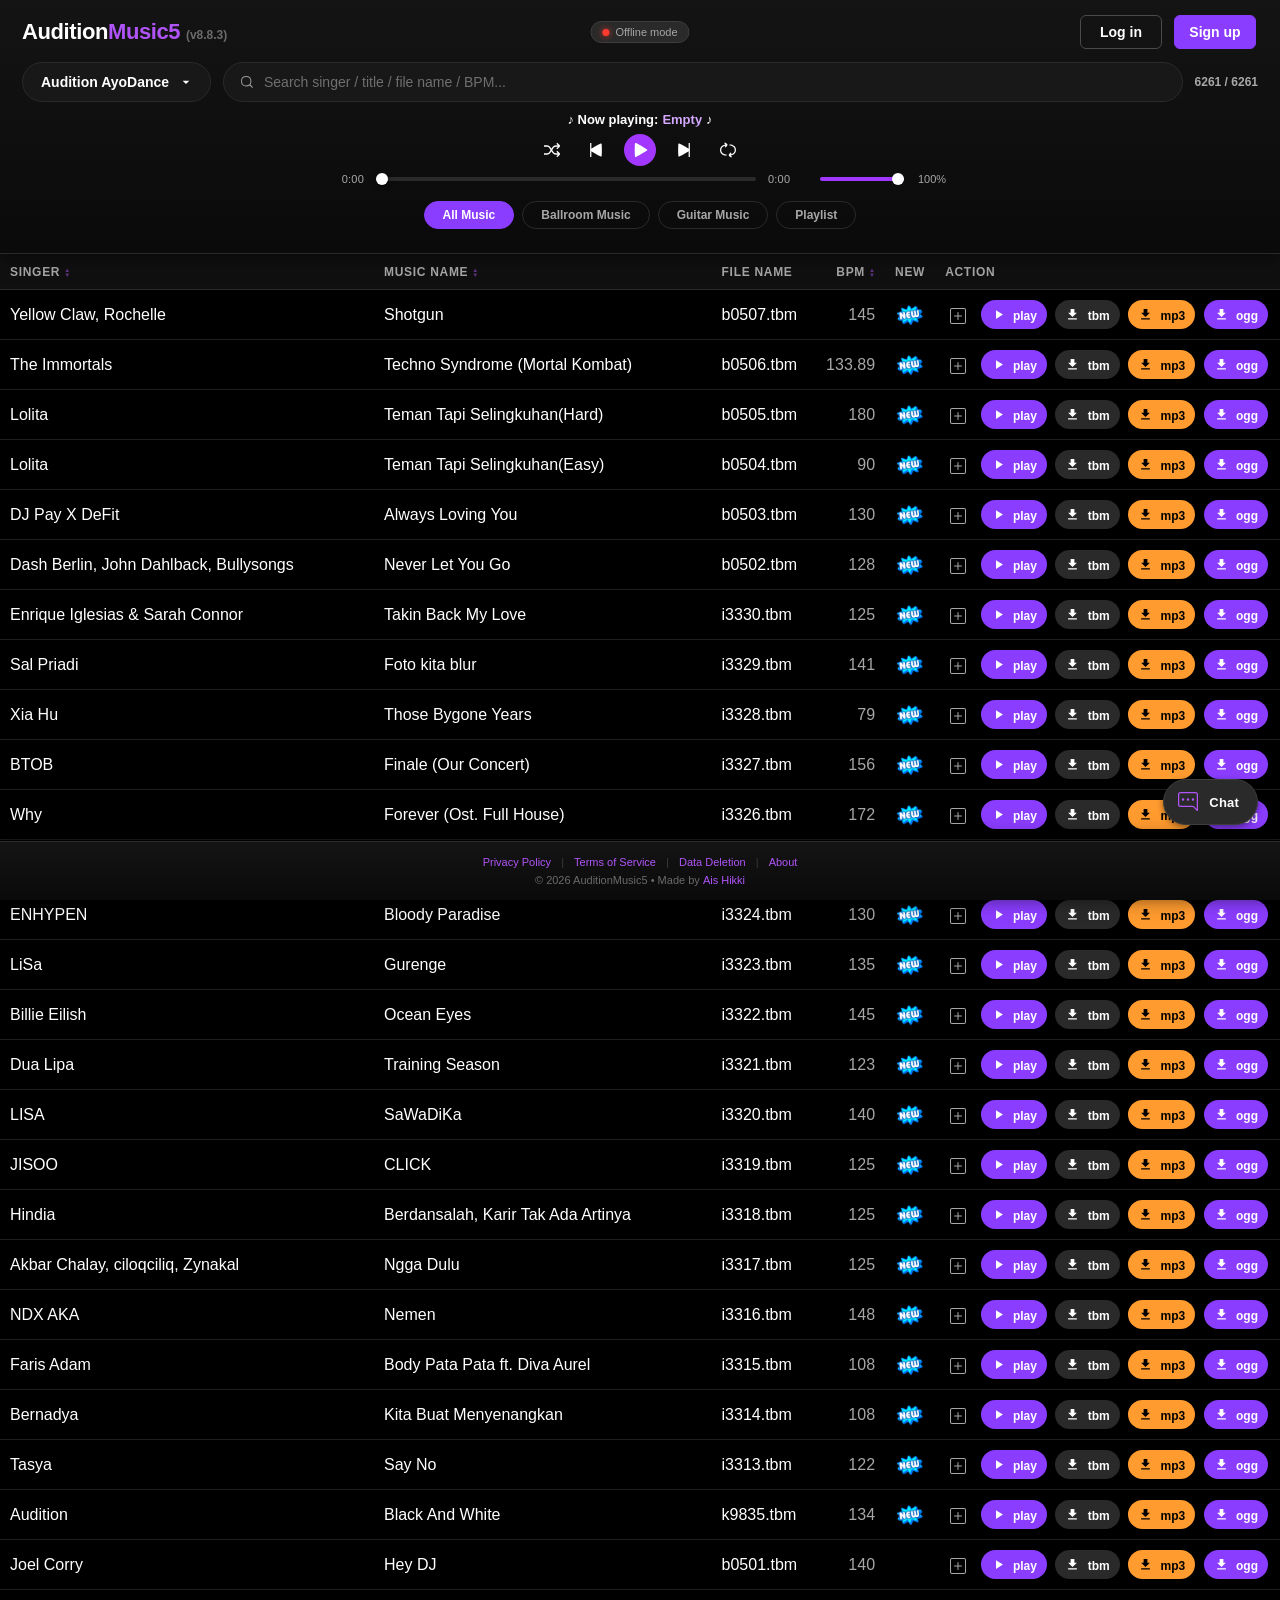
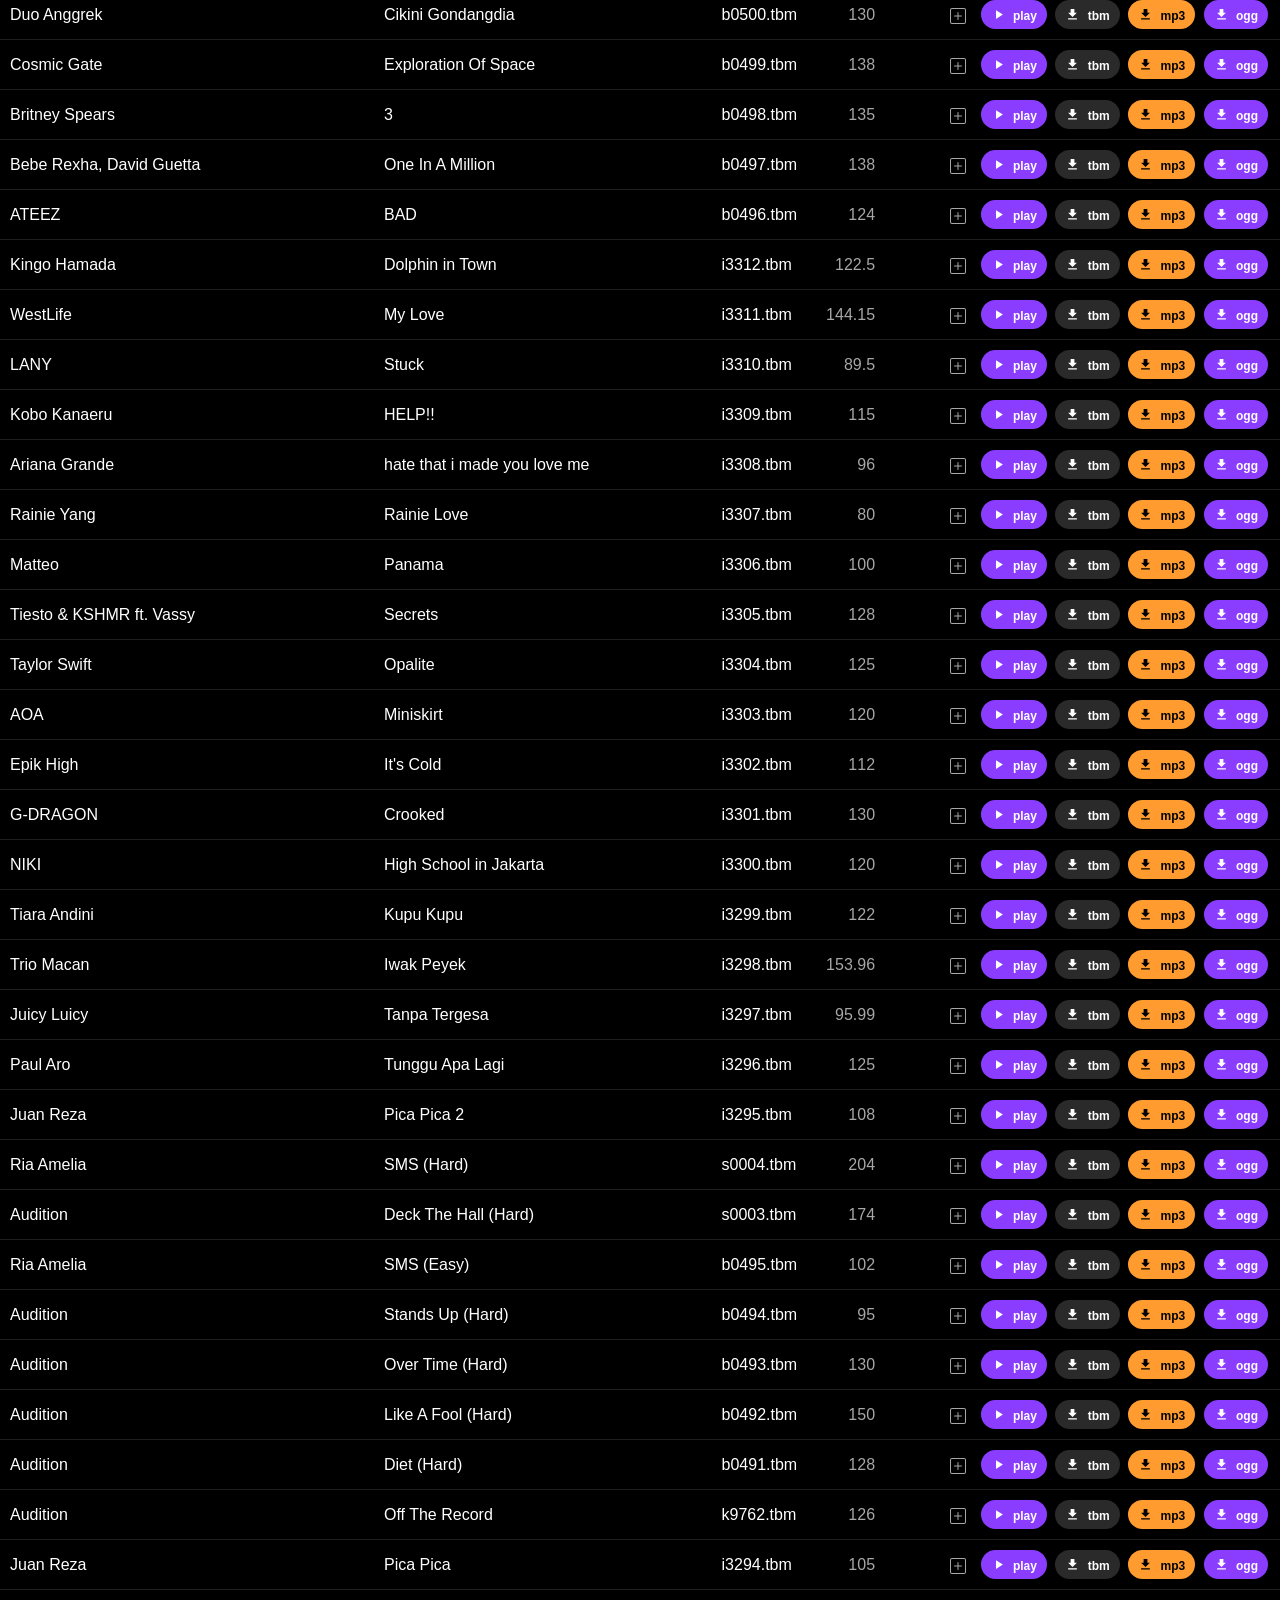
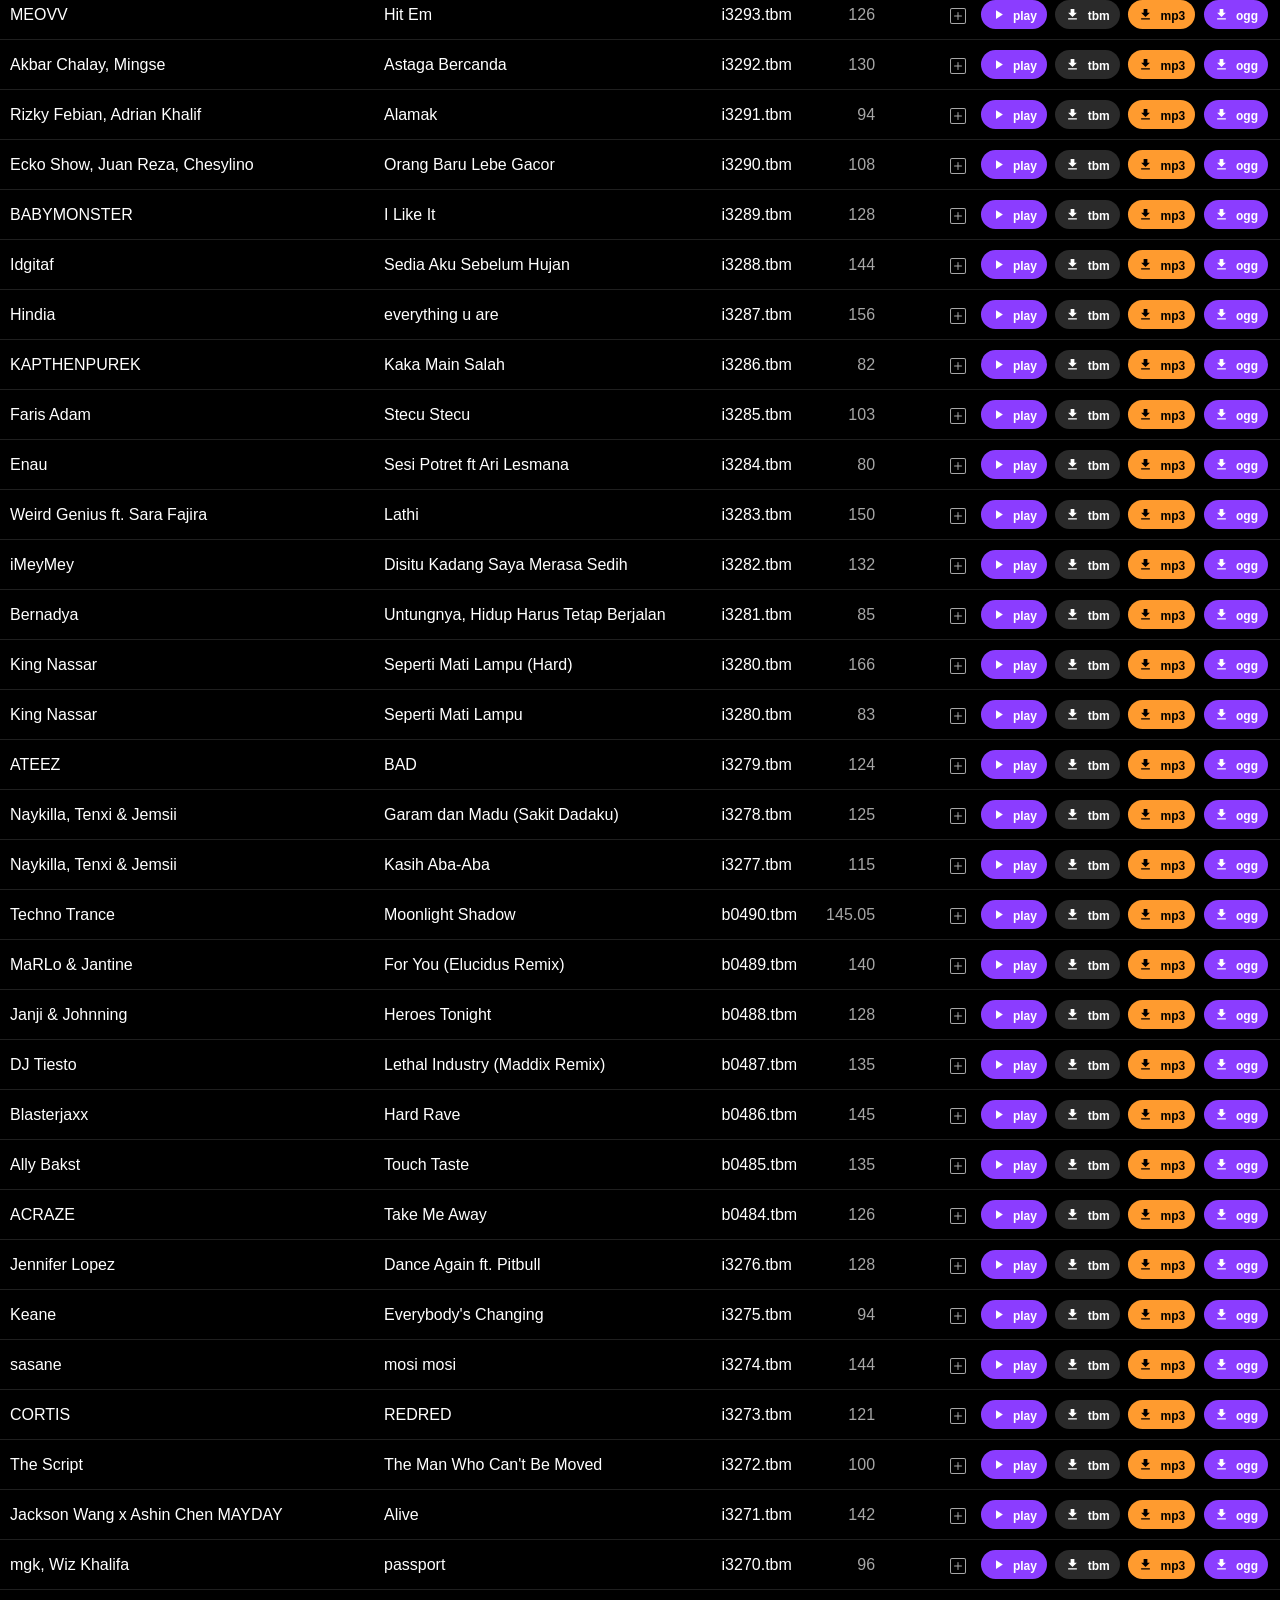
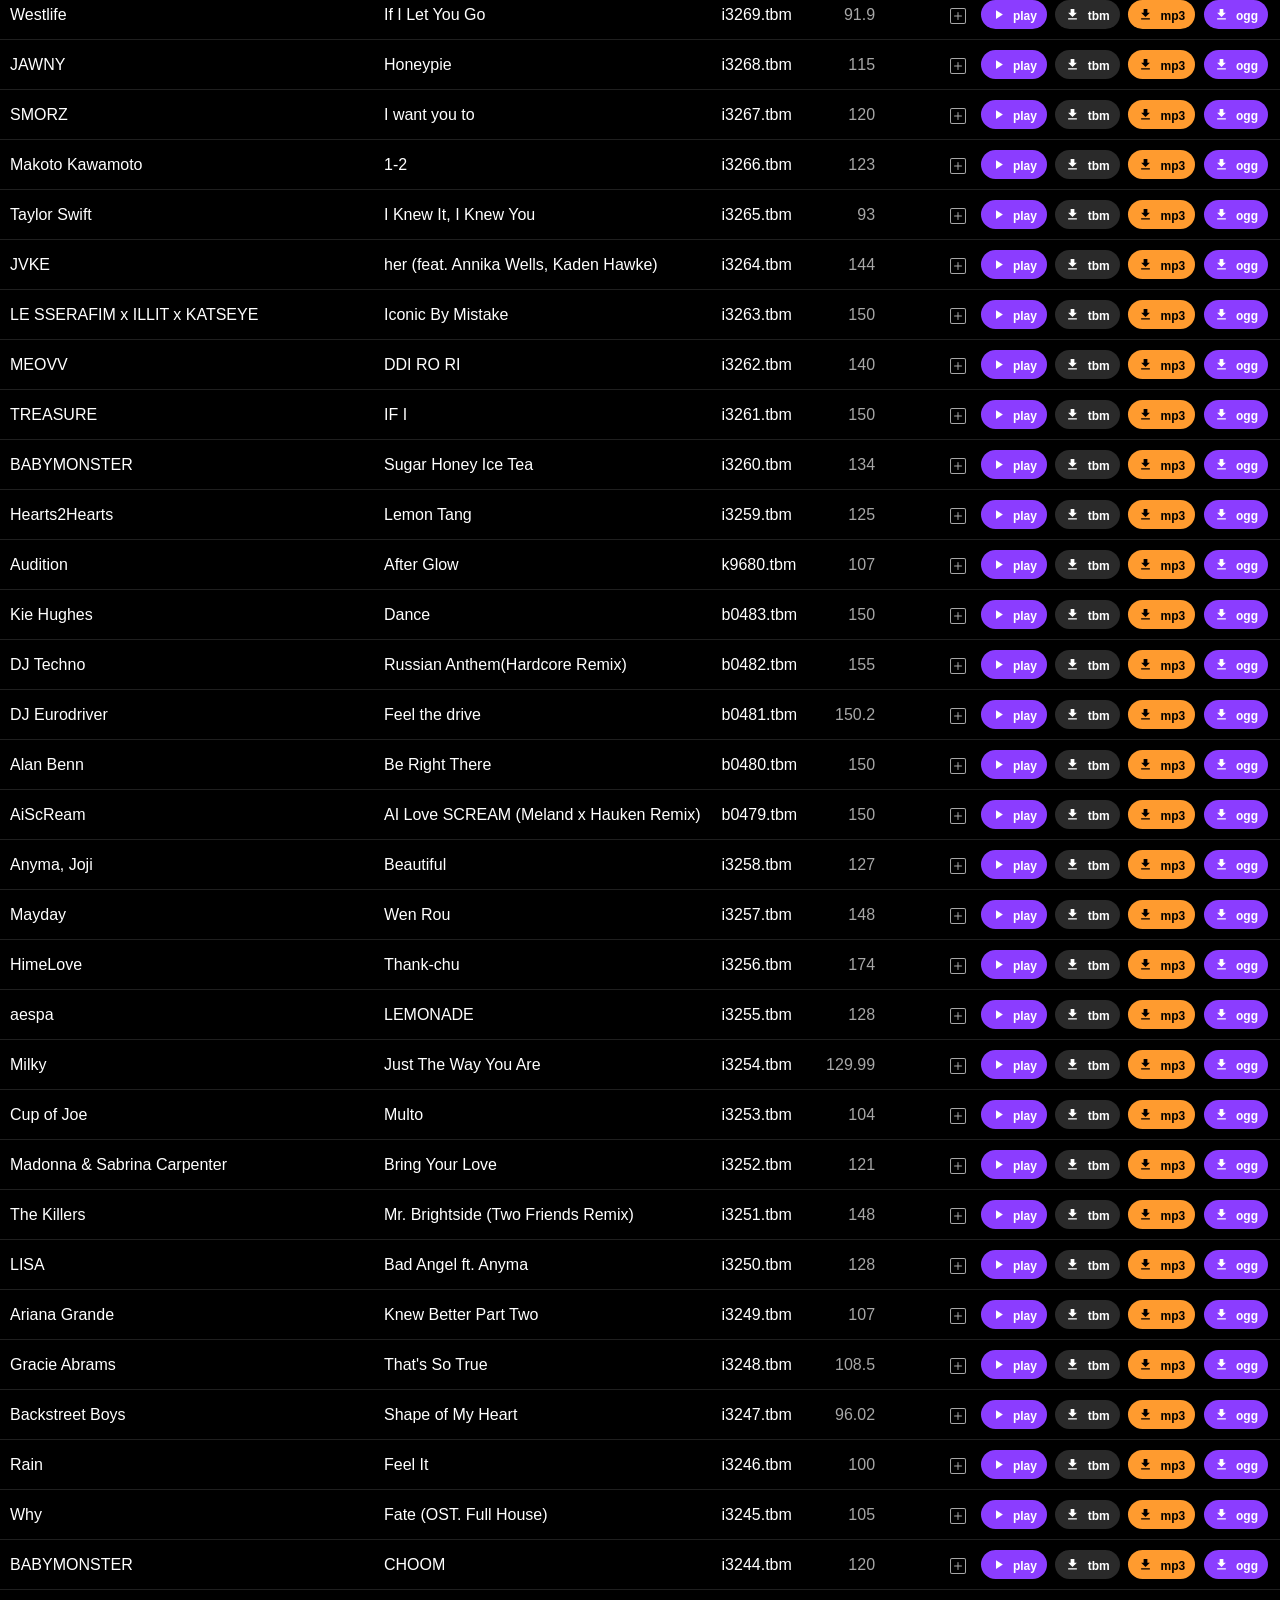
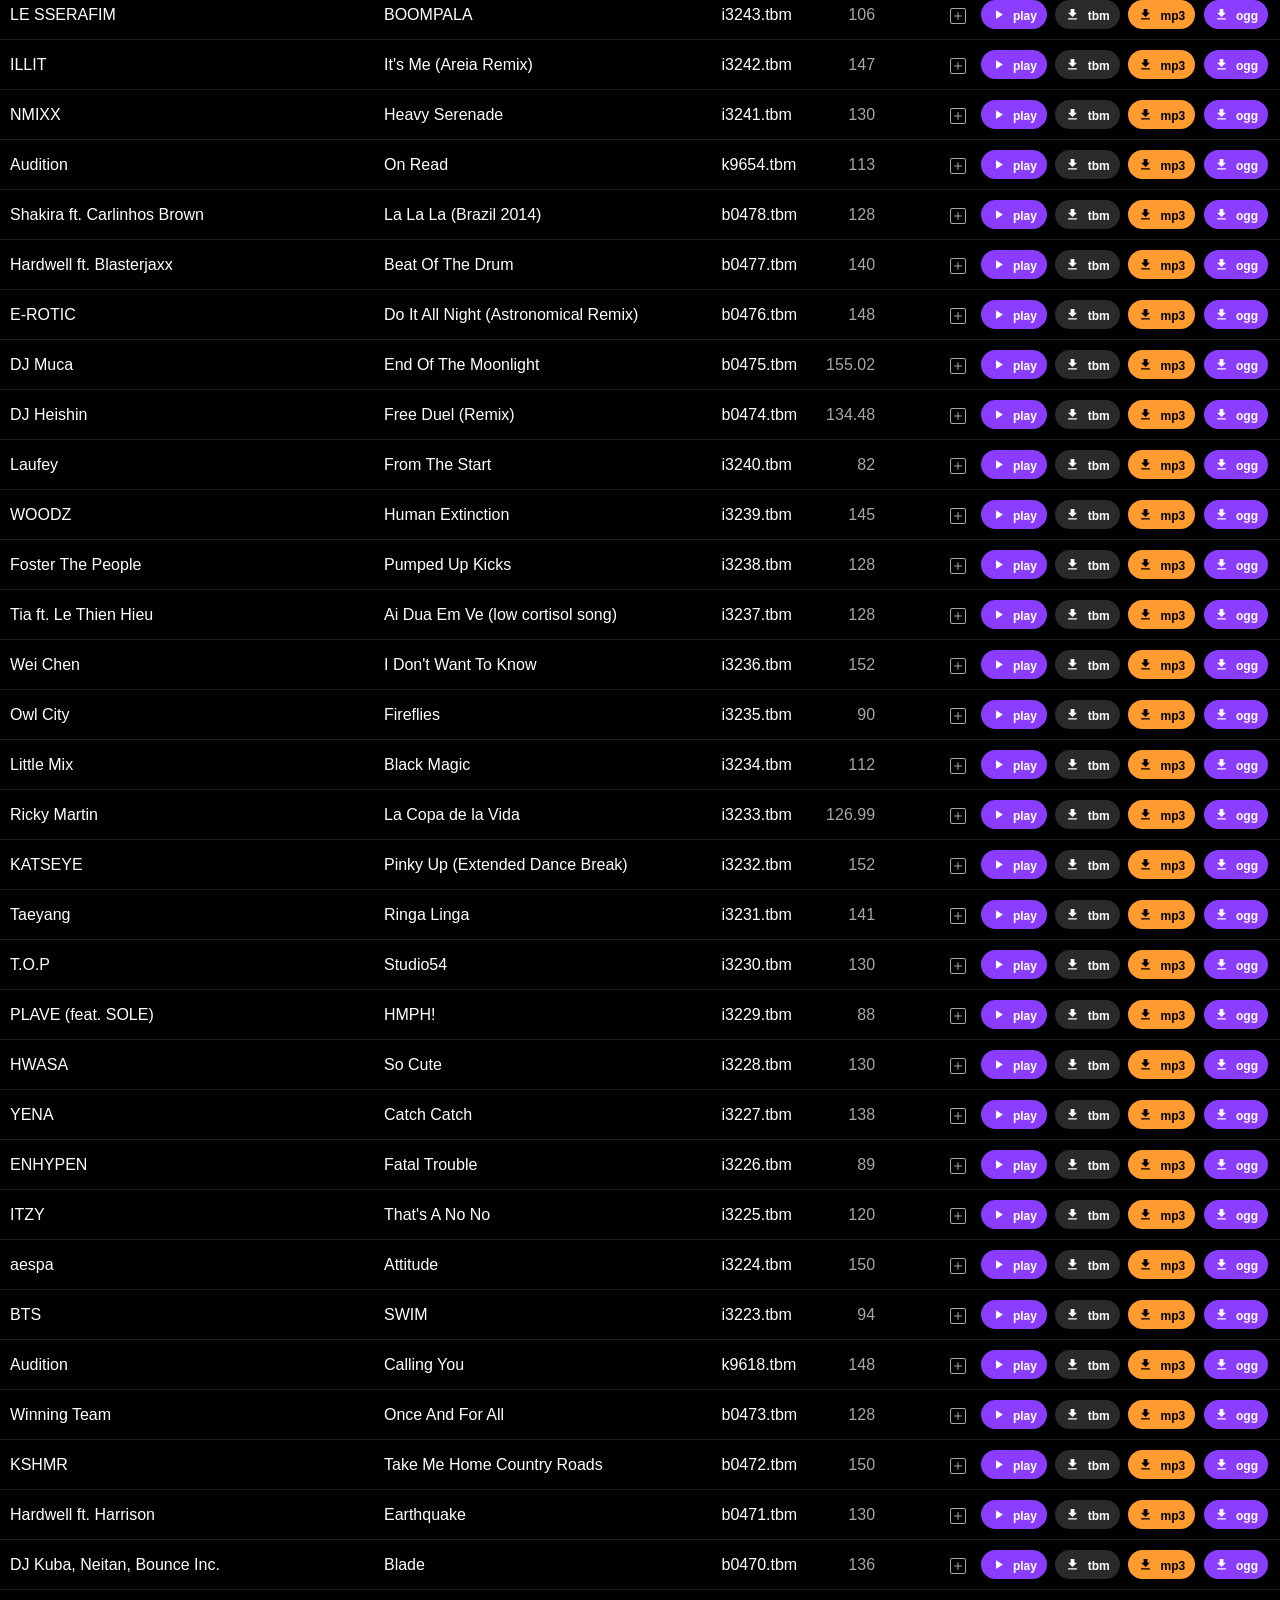
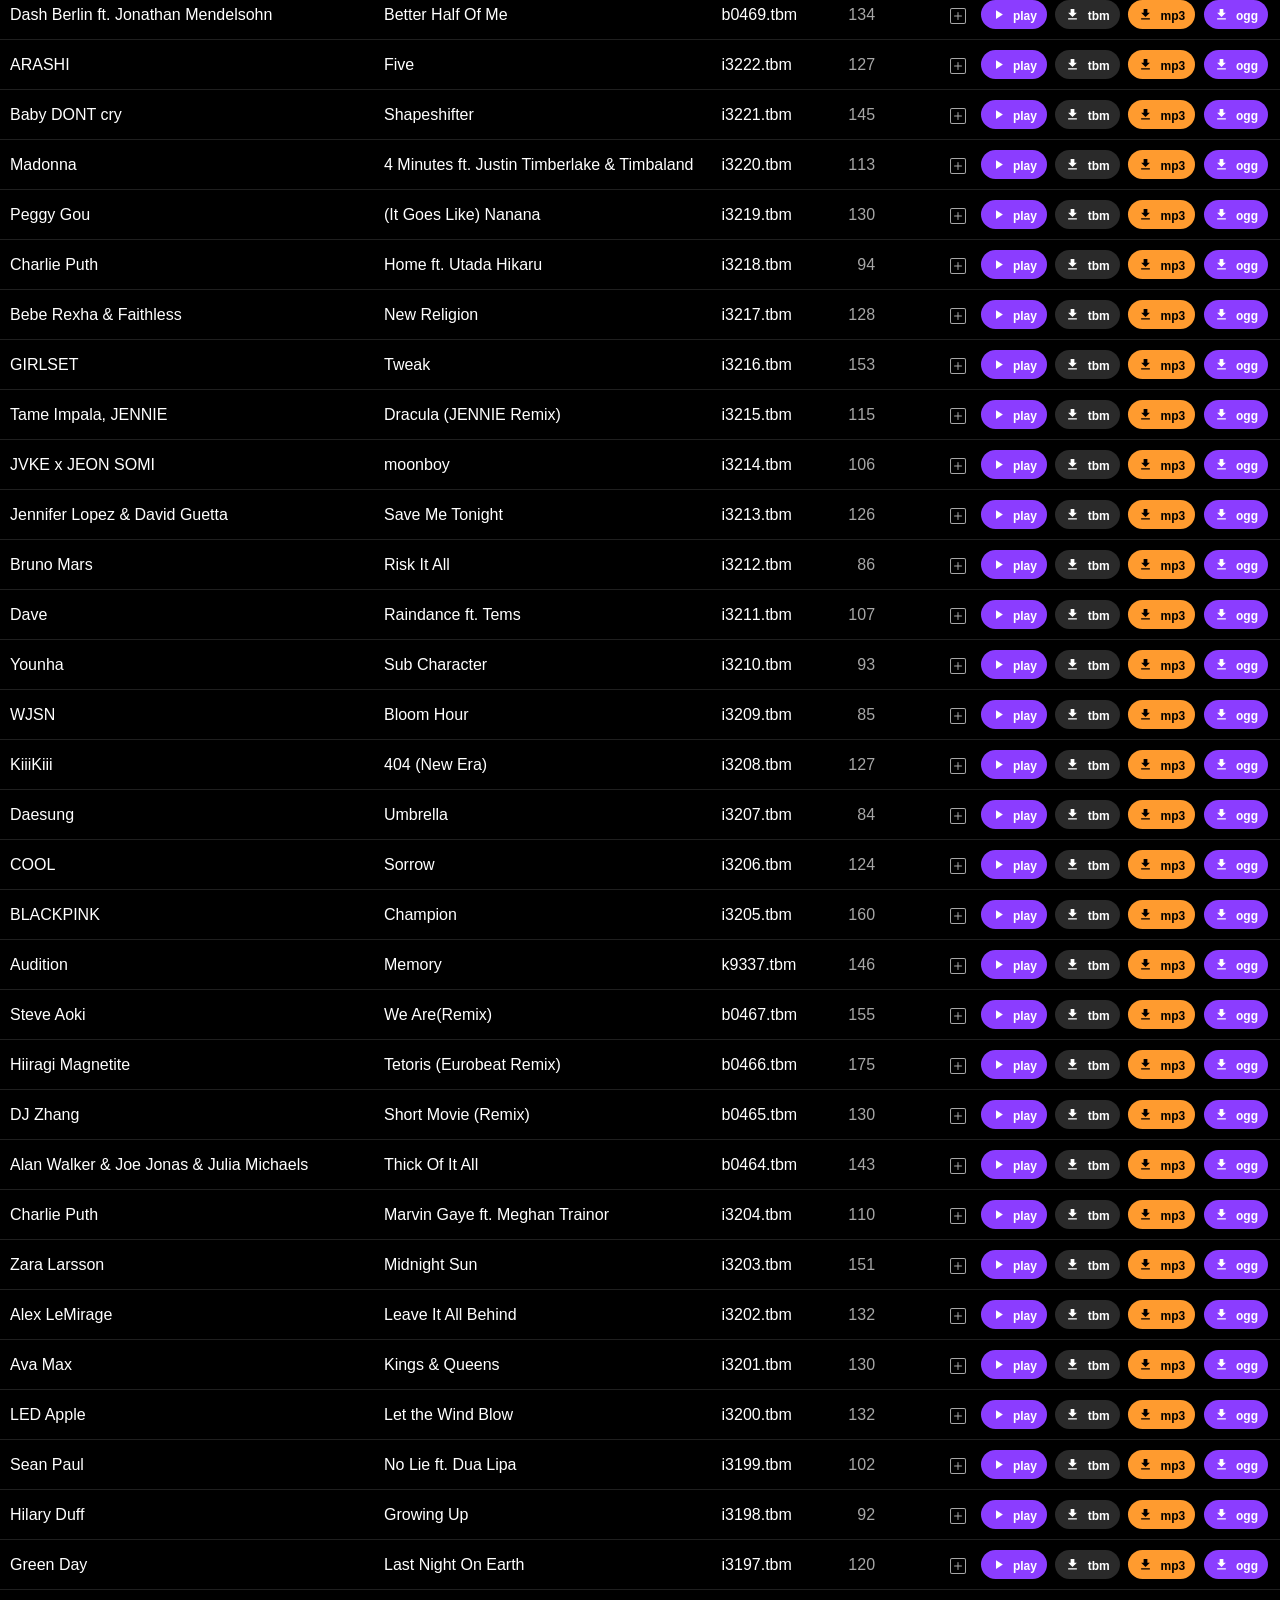
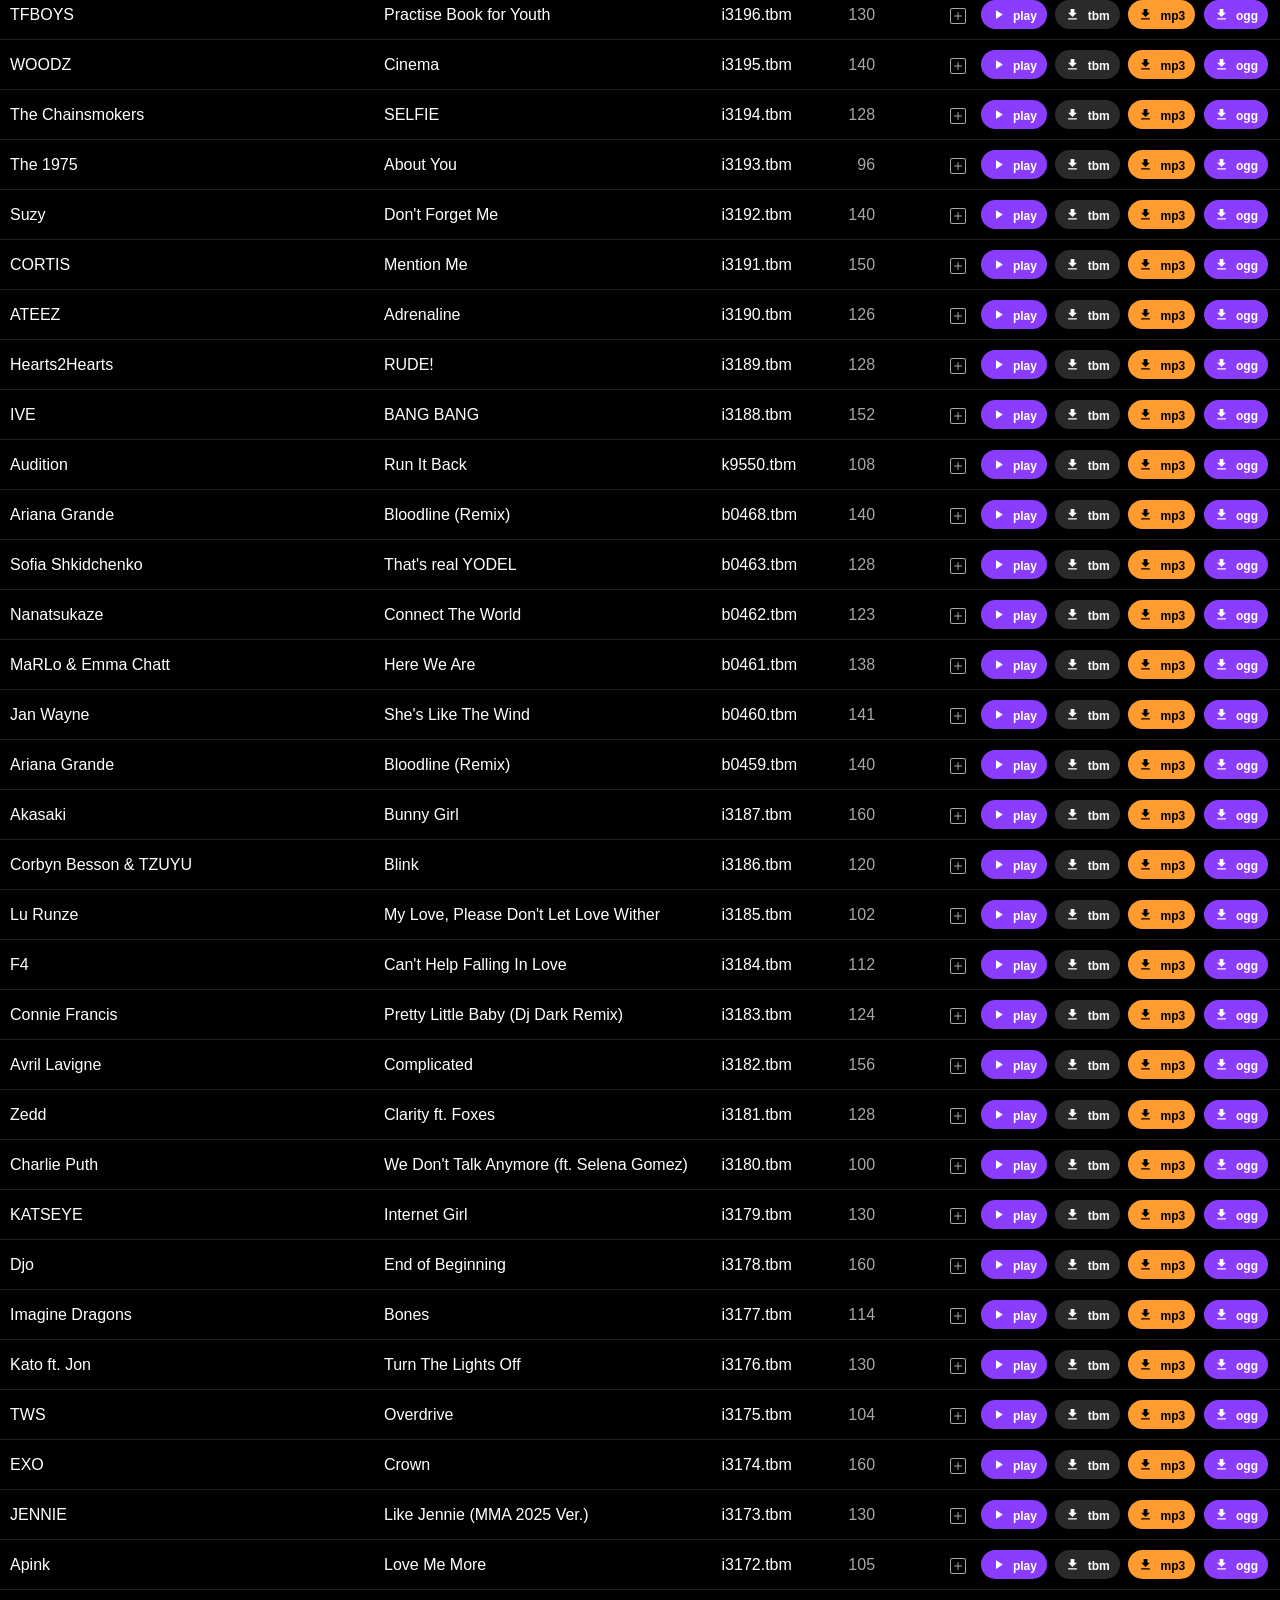
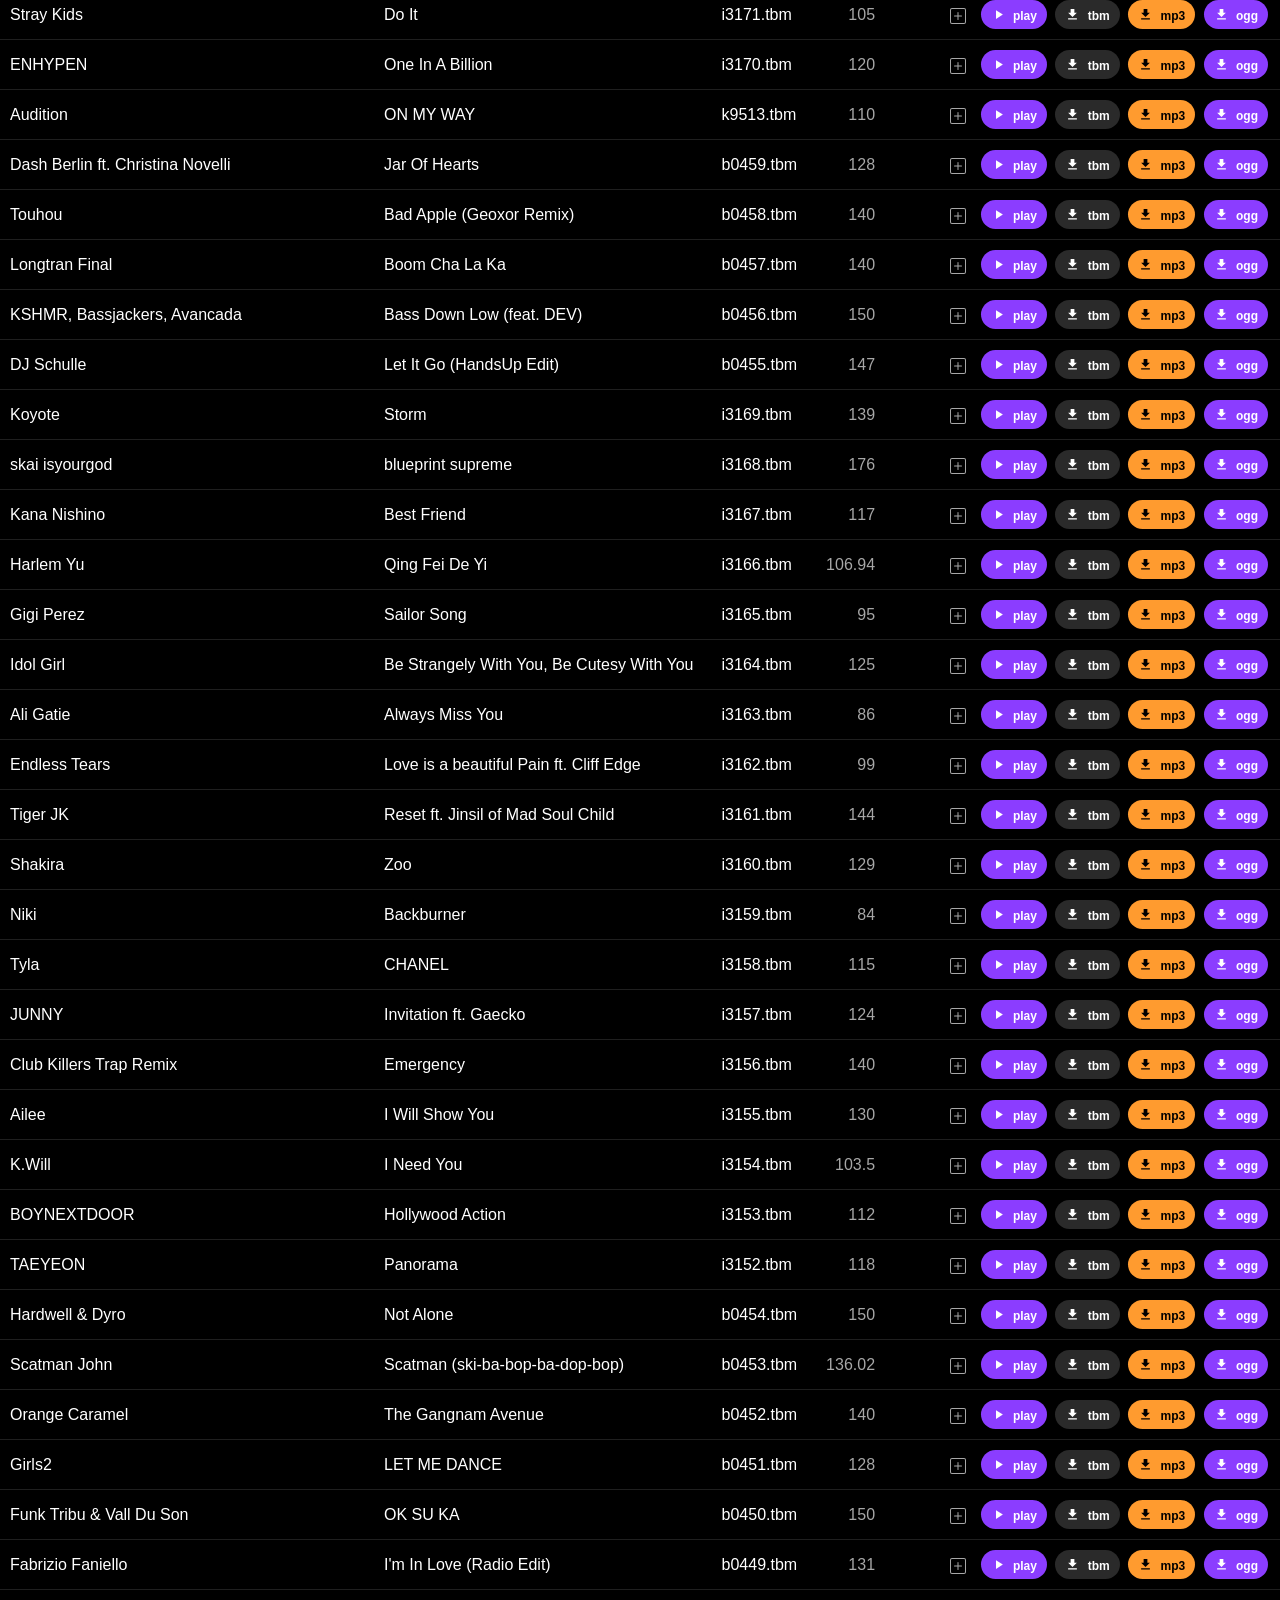
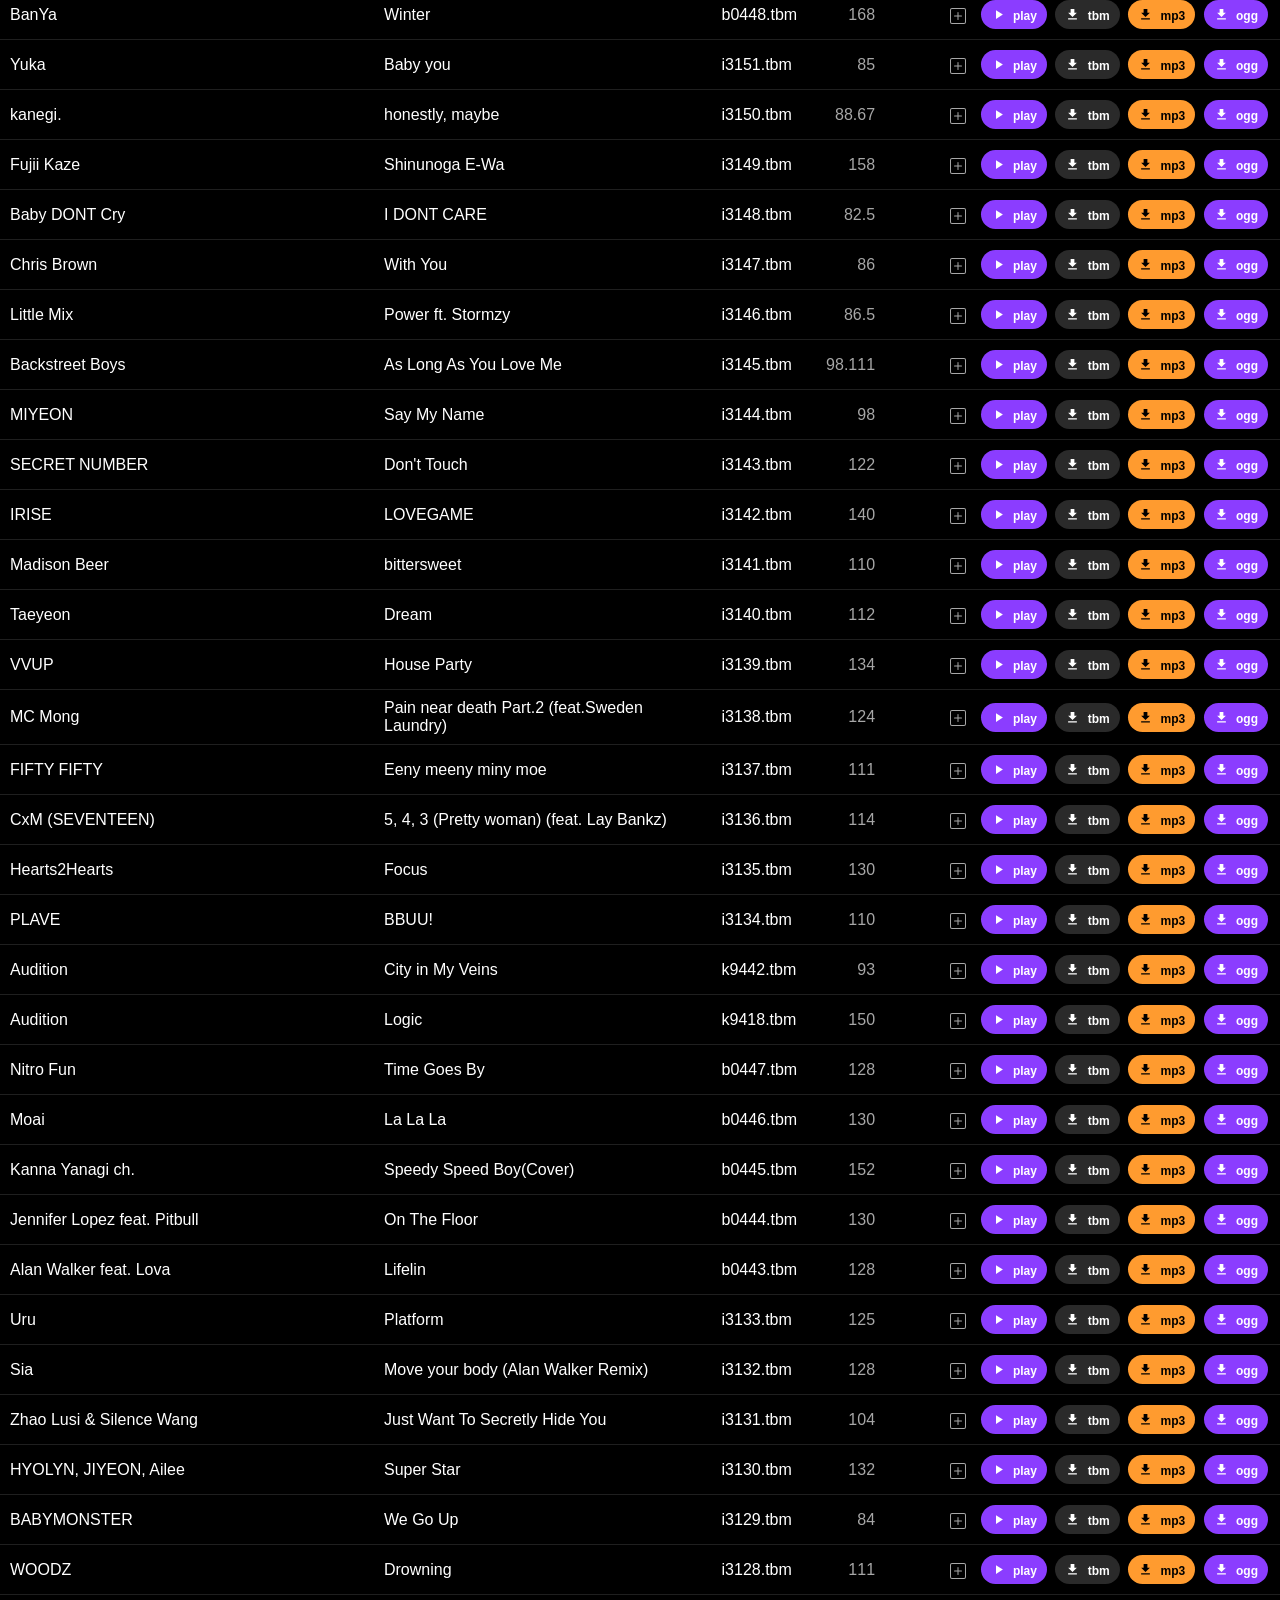
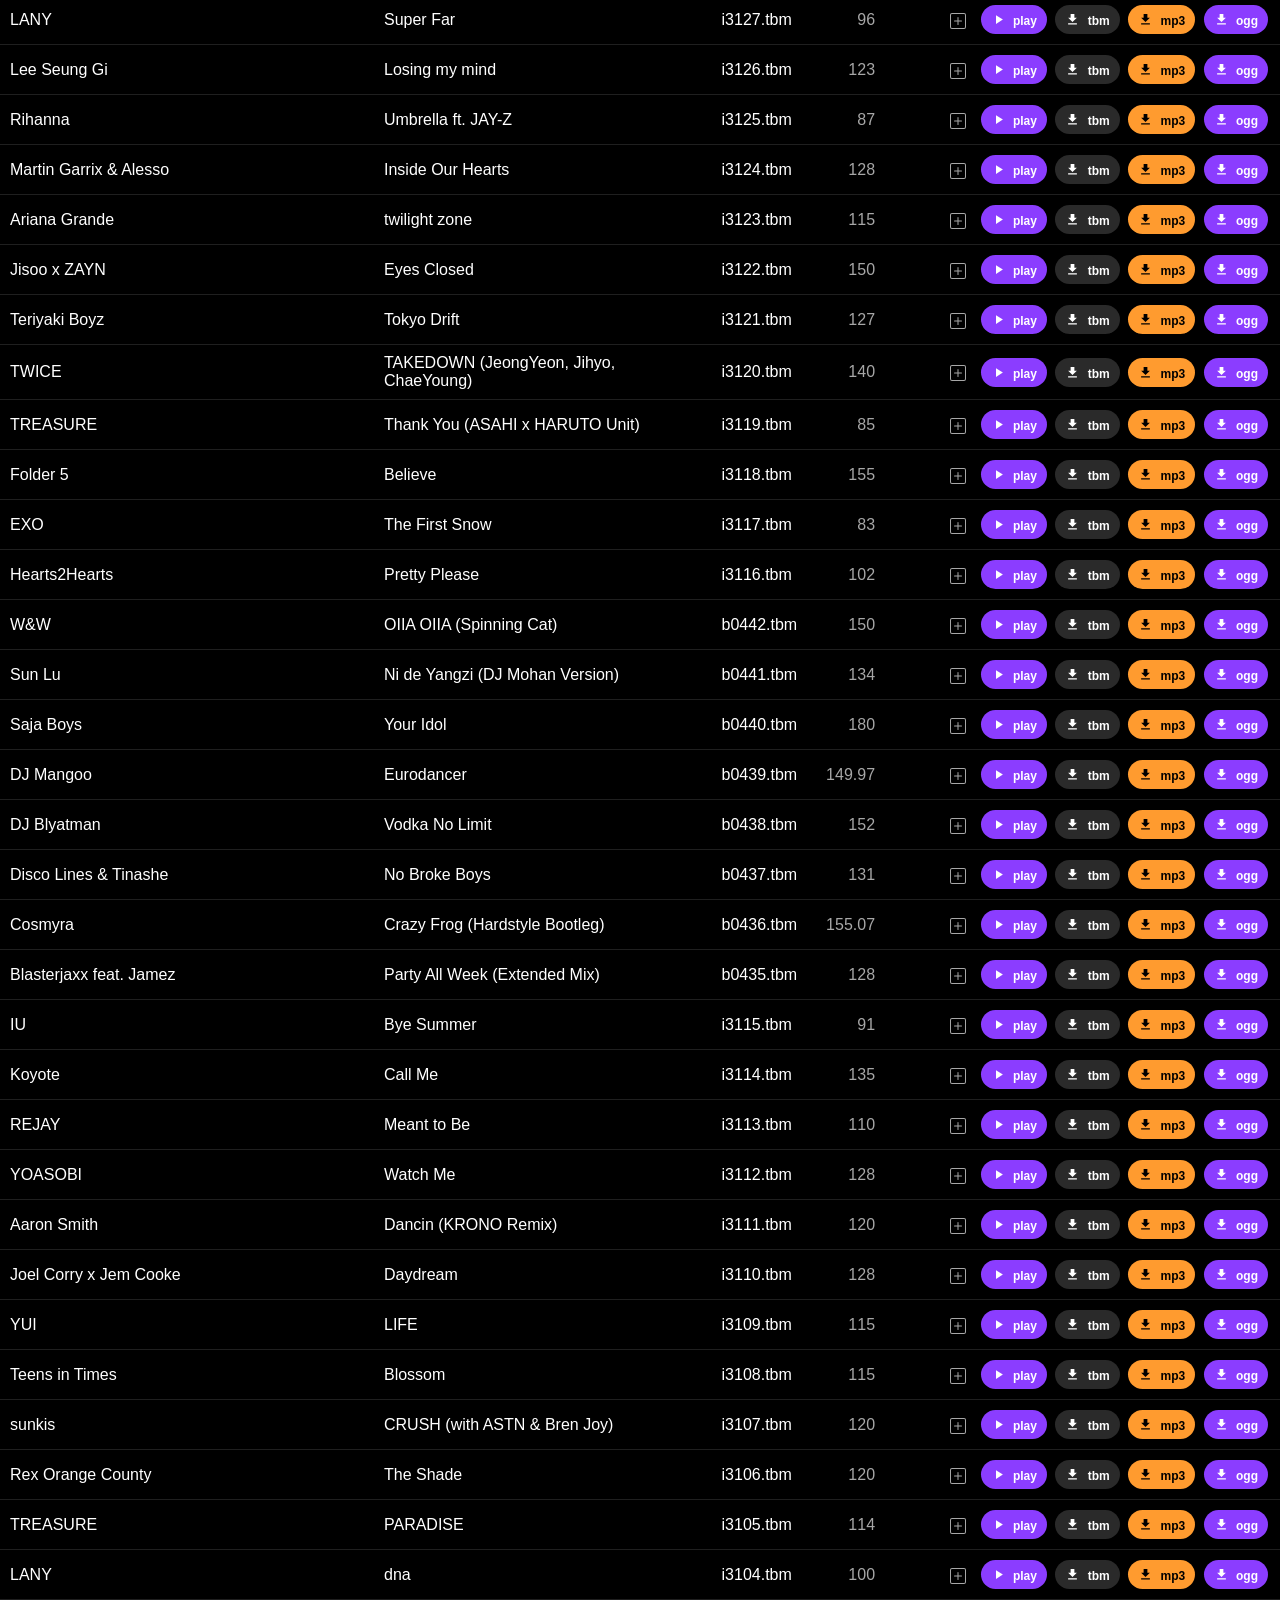
==== commit 3f5a1624: "update" ====
--- a/index.html
+++ b/index.html
@@ -2128,7 +2128,7 @@
   <body>
     <header>
       <div id="topline">
-        <h1><a href="/">Audition<span>Music5</span></a> <span class="ver">(v8.8.2)</span></h1>
+        <h1><a href="/">Audition<span>Music5</span></a> <span class="ver">(v8.8.3)</span></h1>
         <div id="onnow" aria-label="Visitors online now">
           <span class="onnow-pill" data-tip="Visitors online now"
             ><i></i><span class="onnow-lbl">Online:</span><span class="onnow-n">–</span></span
@@ -2302,11 +2302,11 @@
     <script>
       document.getElementById("yr").textContent = new Date().getFullYear();
     </script>
-    <script src="js/guard.js?v=882"></script>
-    <script src="js/tip.js?v=882"></script>
-    <script src="js/auditionmusic5.js?v=882"></script>
-    <script src="js/install.js?v=882"></script>
-    <script src="js/chat.js?v=882"></script>
-    <script src="js/online-now.js?v=882"></script>
+    <script src="js/guard.js?v=883"></script>
+    <script src="js/tip.js?v=883"></script>
+    <script src="js/auditionmusic5.js?v=883"></script>
+    <script src="js/install.js?v=883"></script>
+    <script src="js/chat.js?v=883"></script>
+    <script src="js/online-now.js?v=883"></script>
   </body>
 </html>
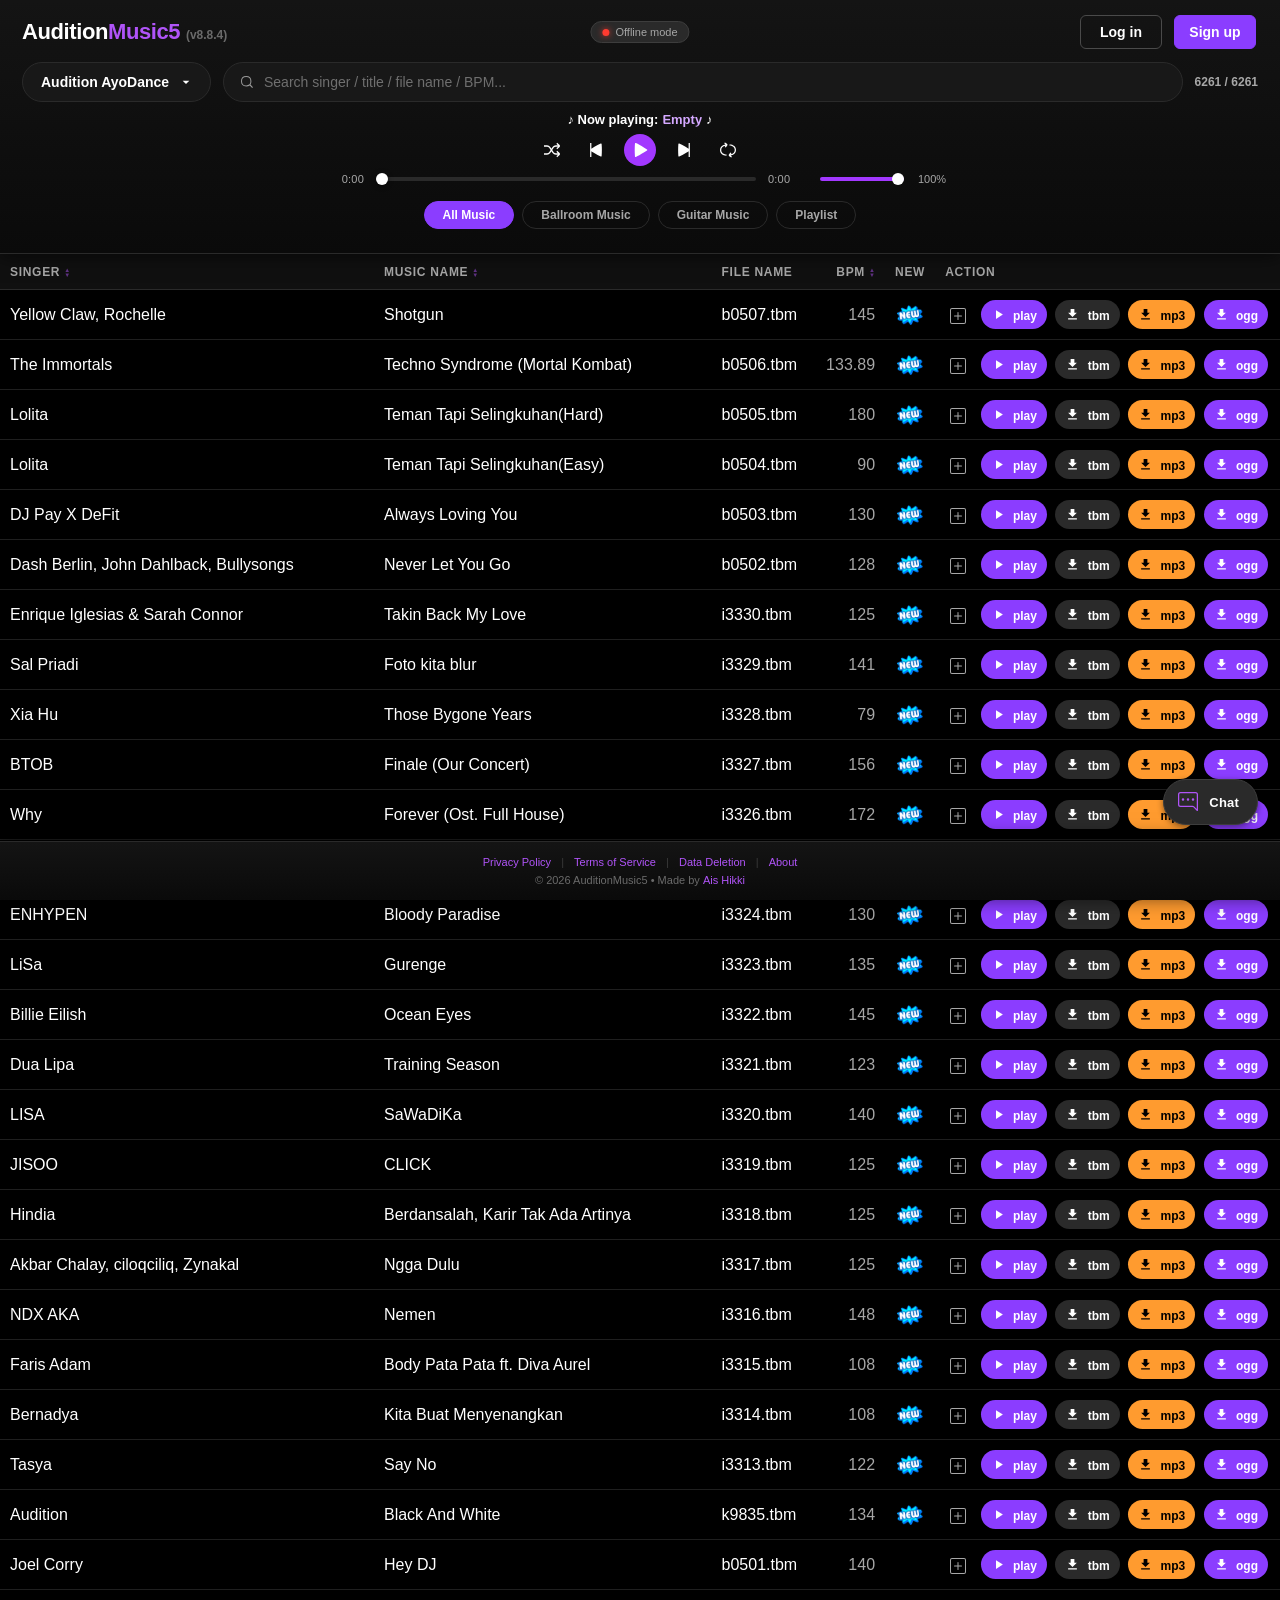
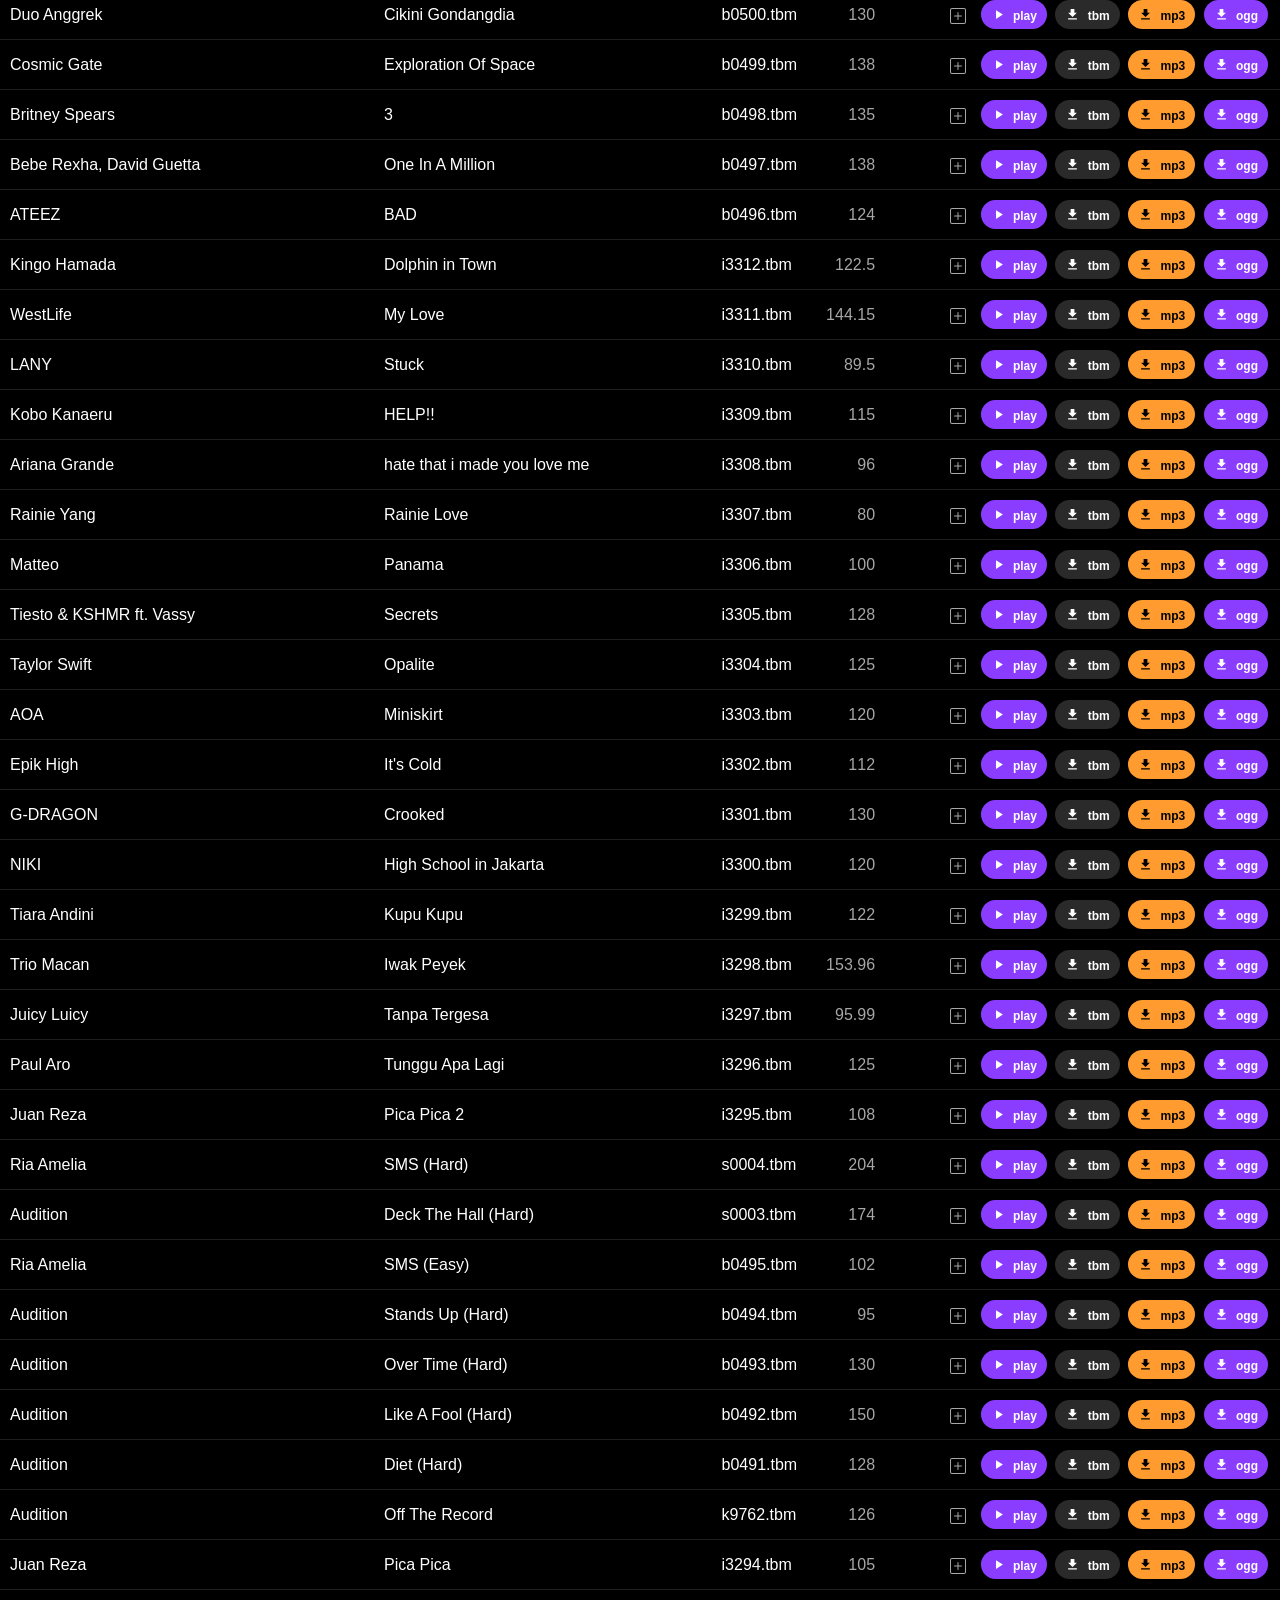
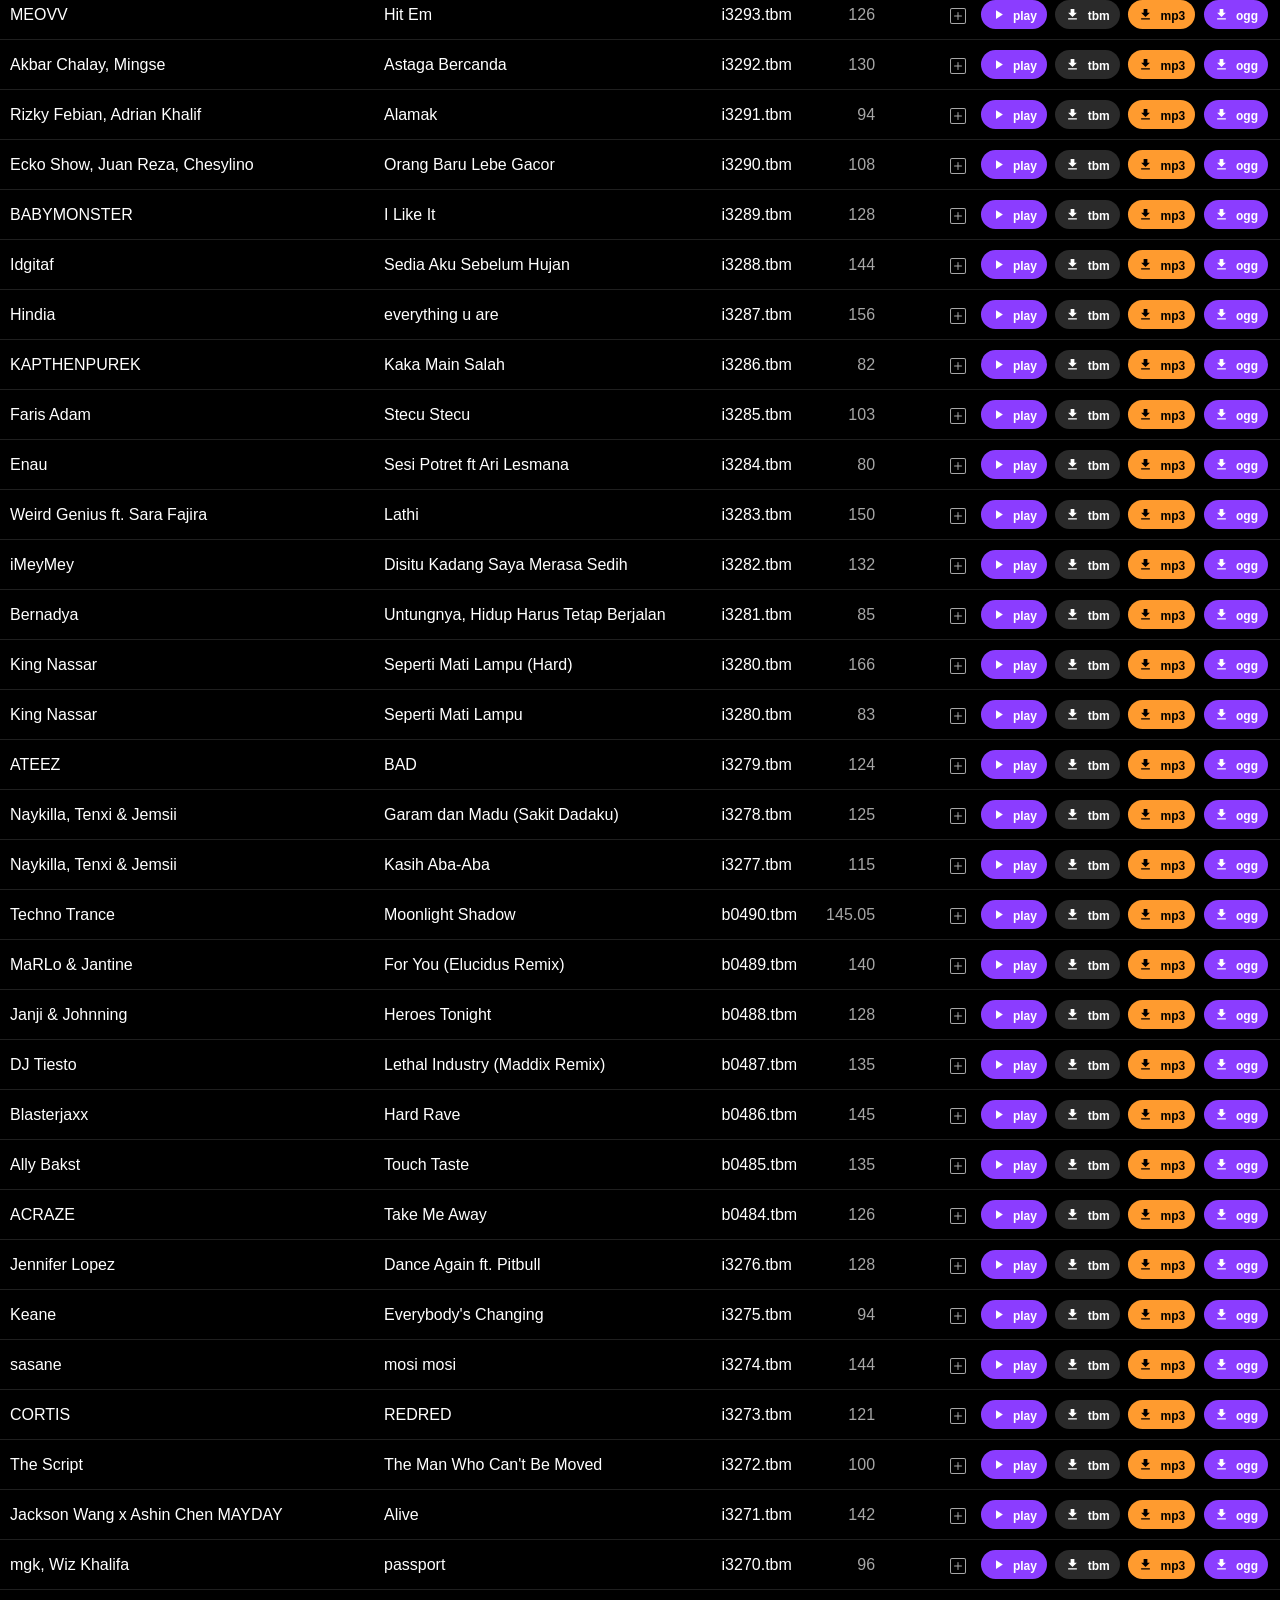
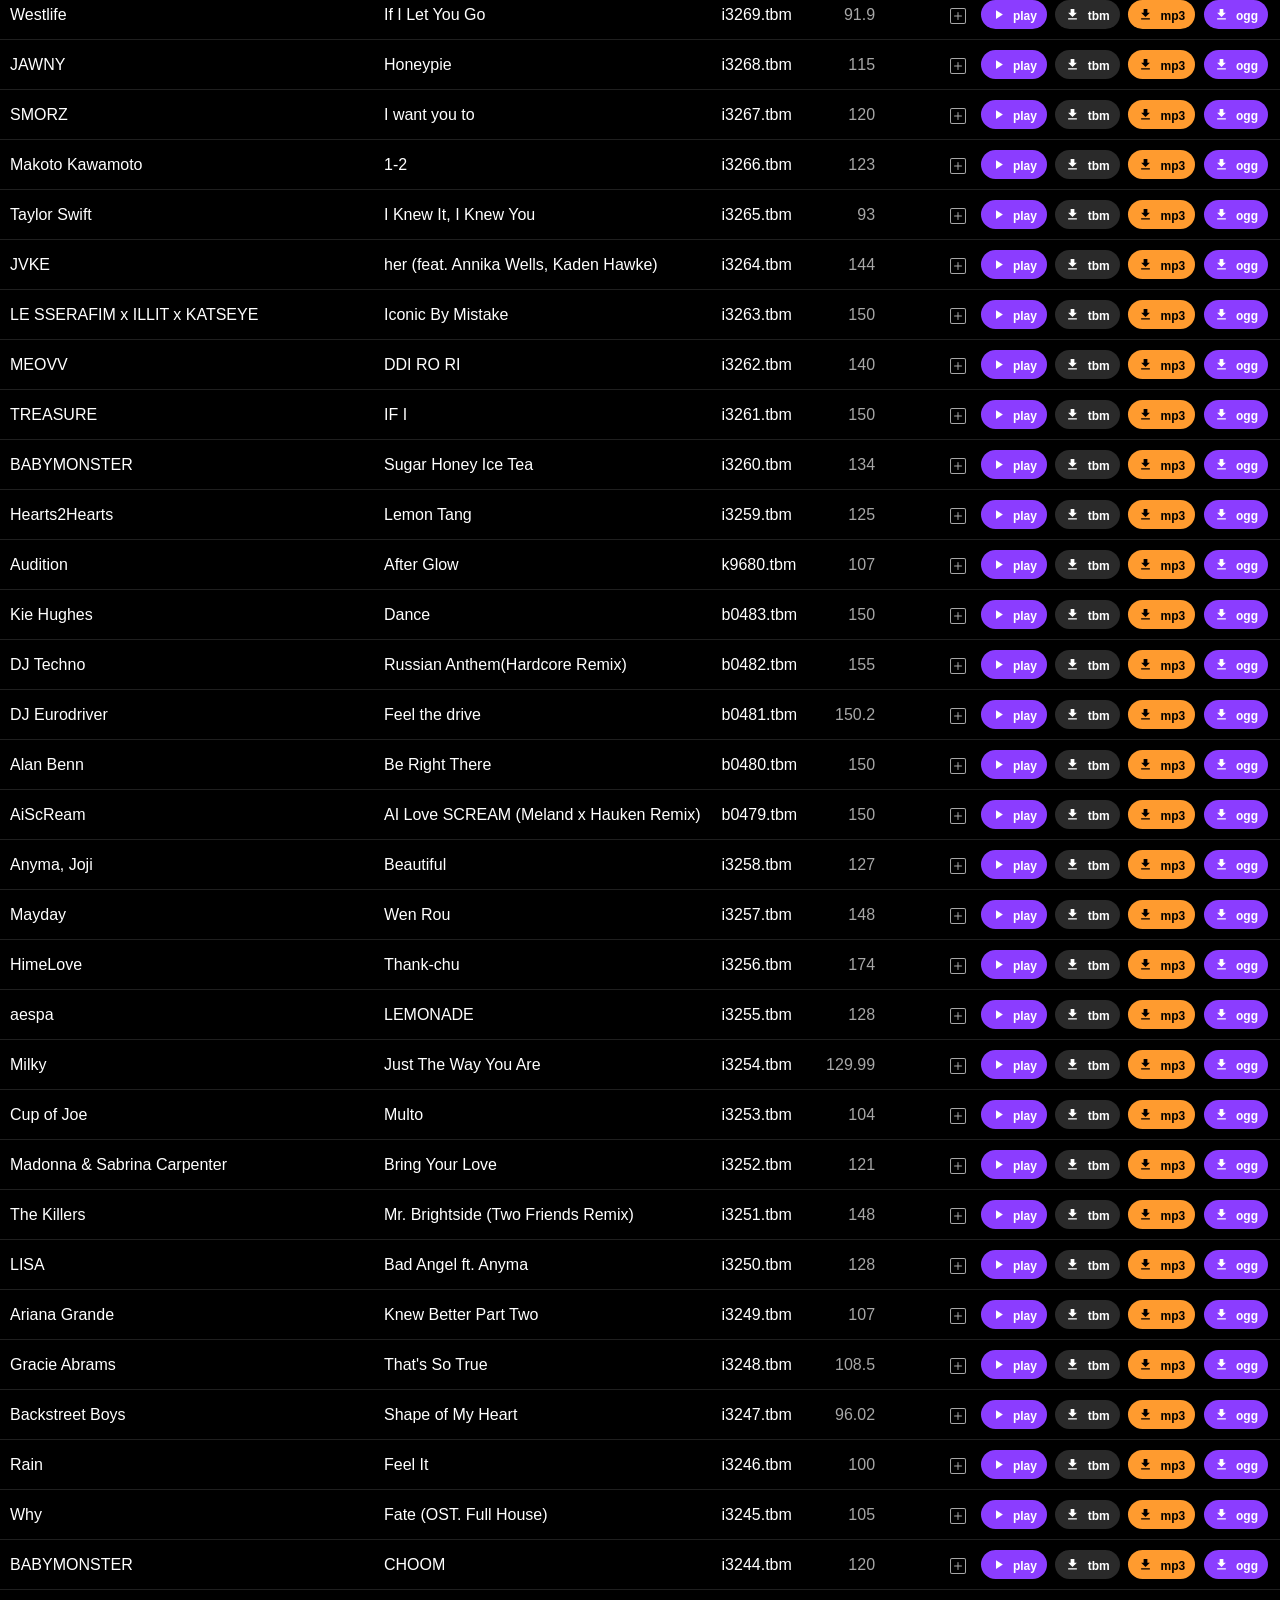
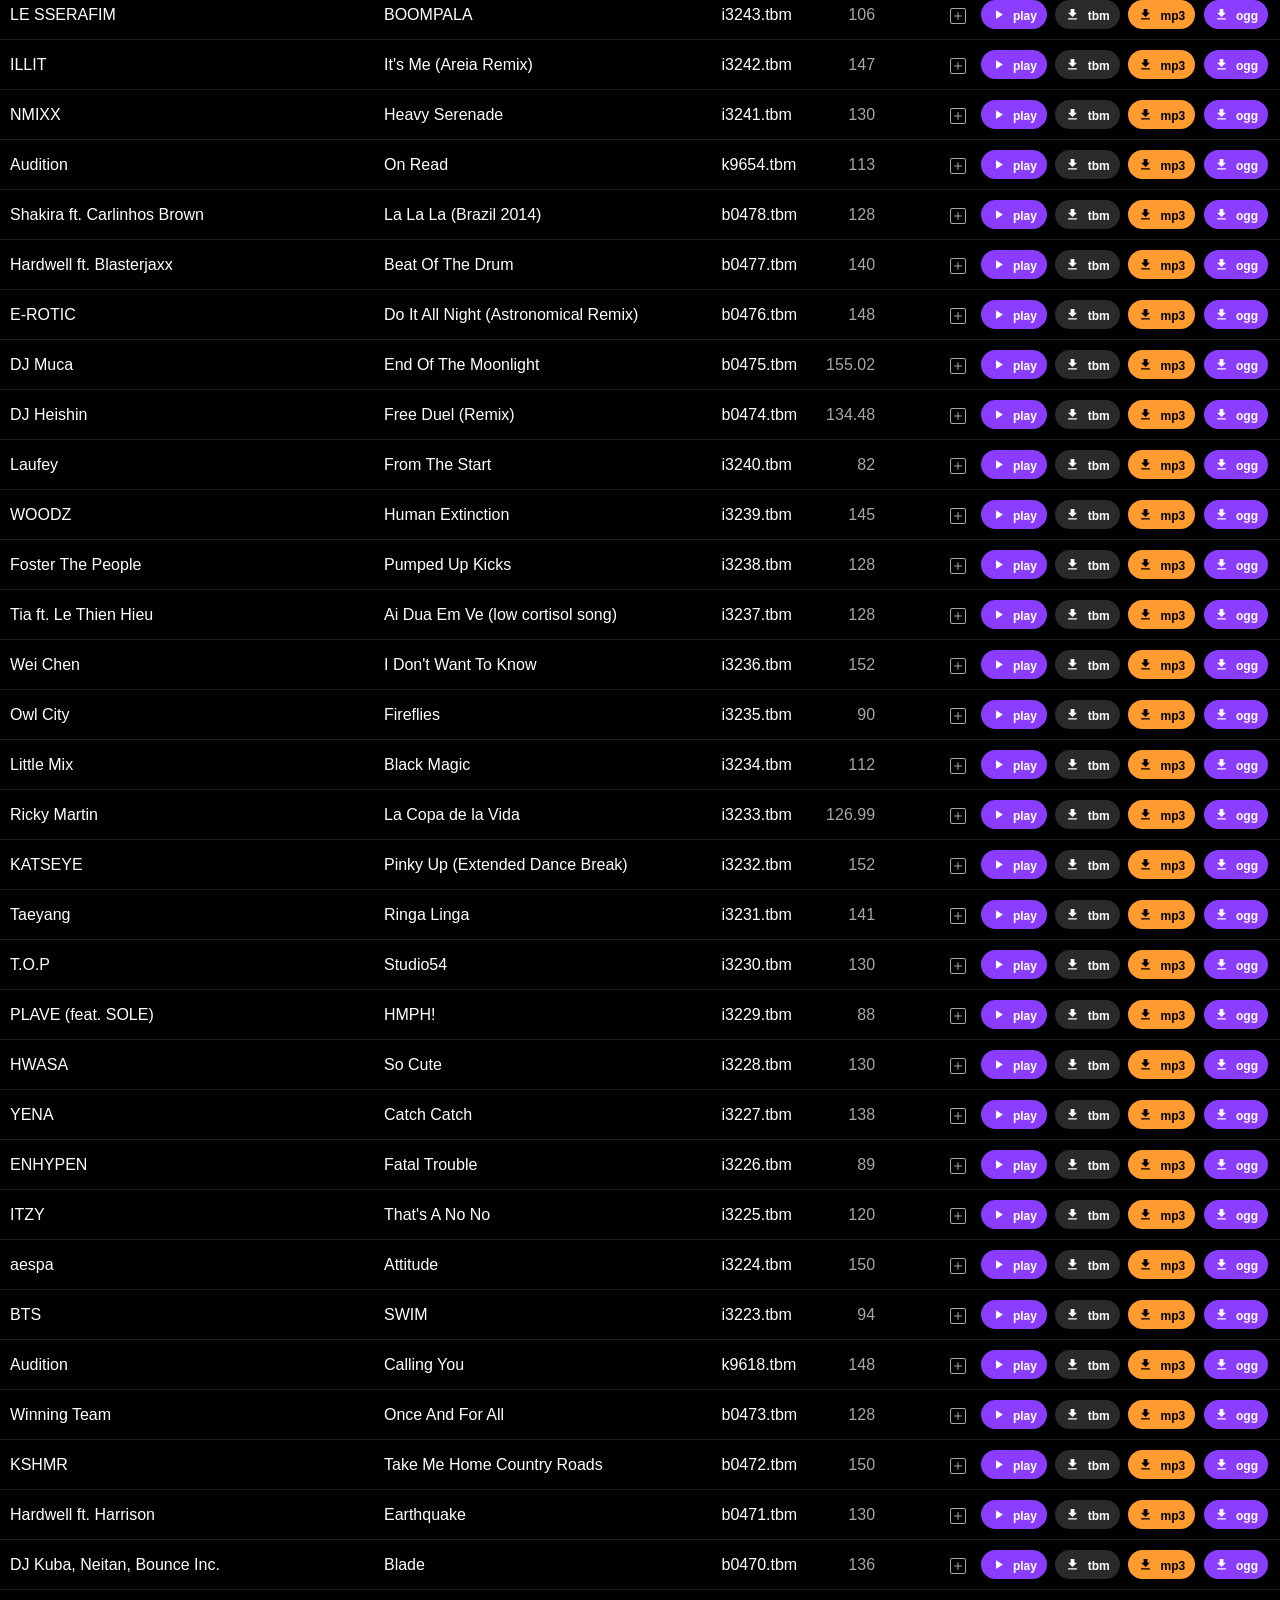
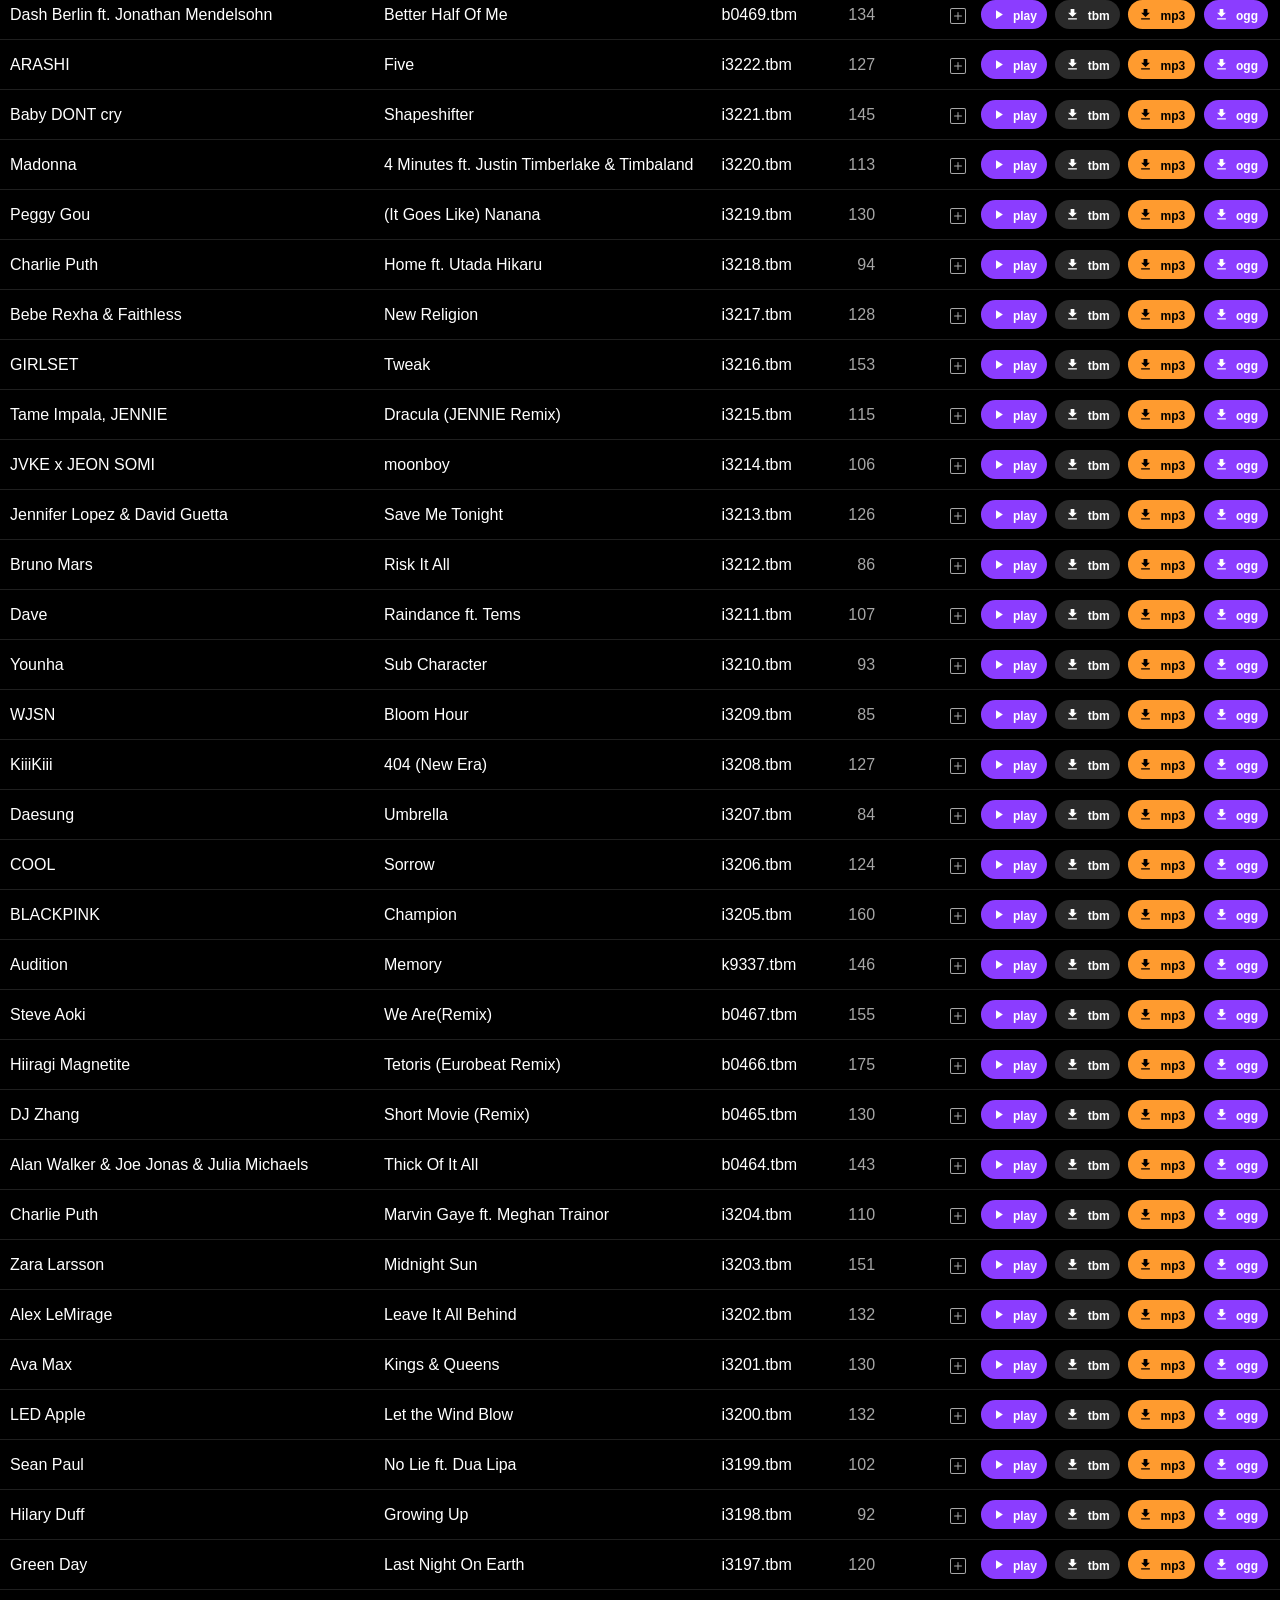
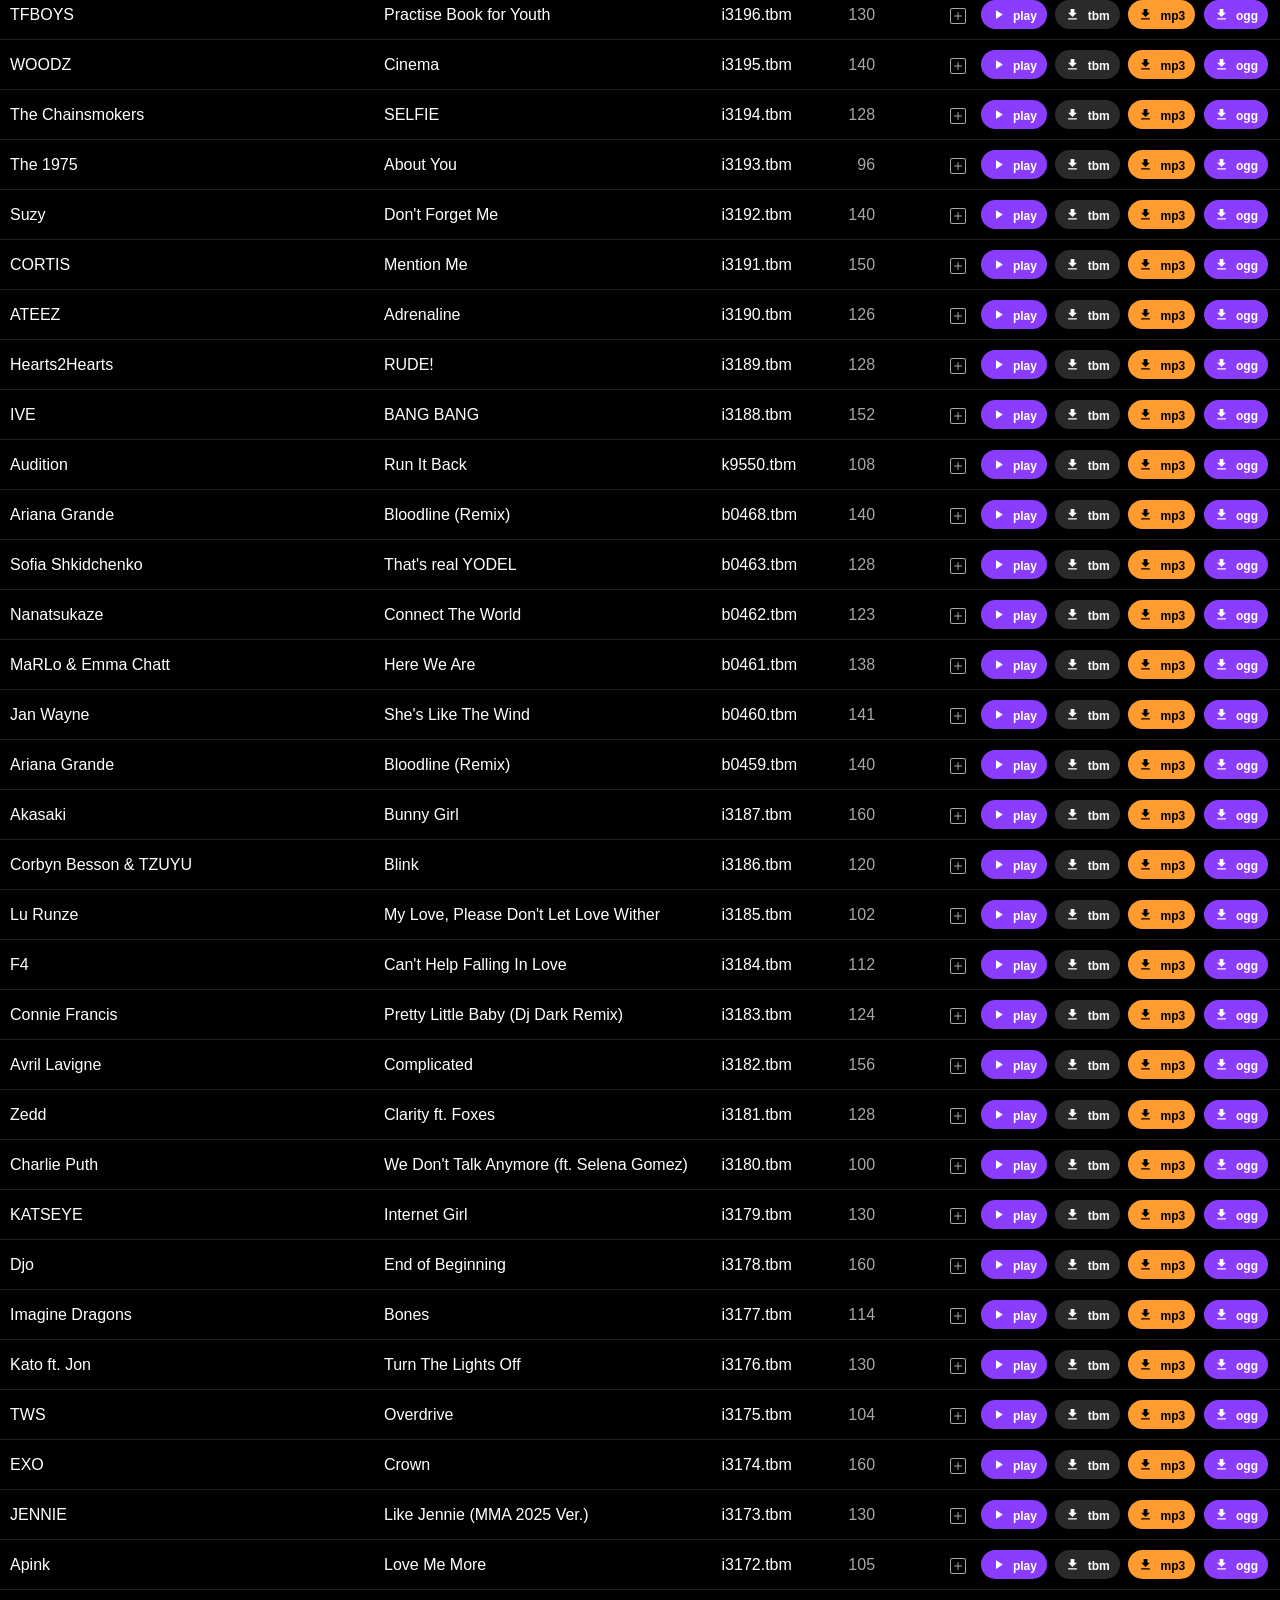
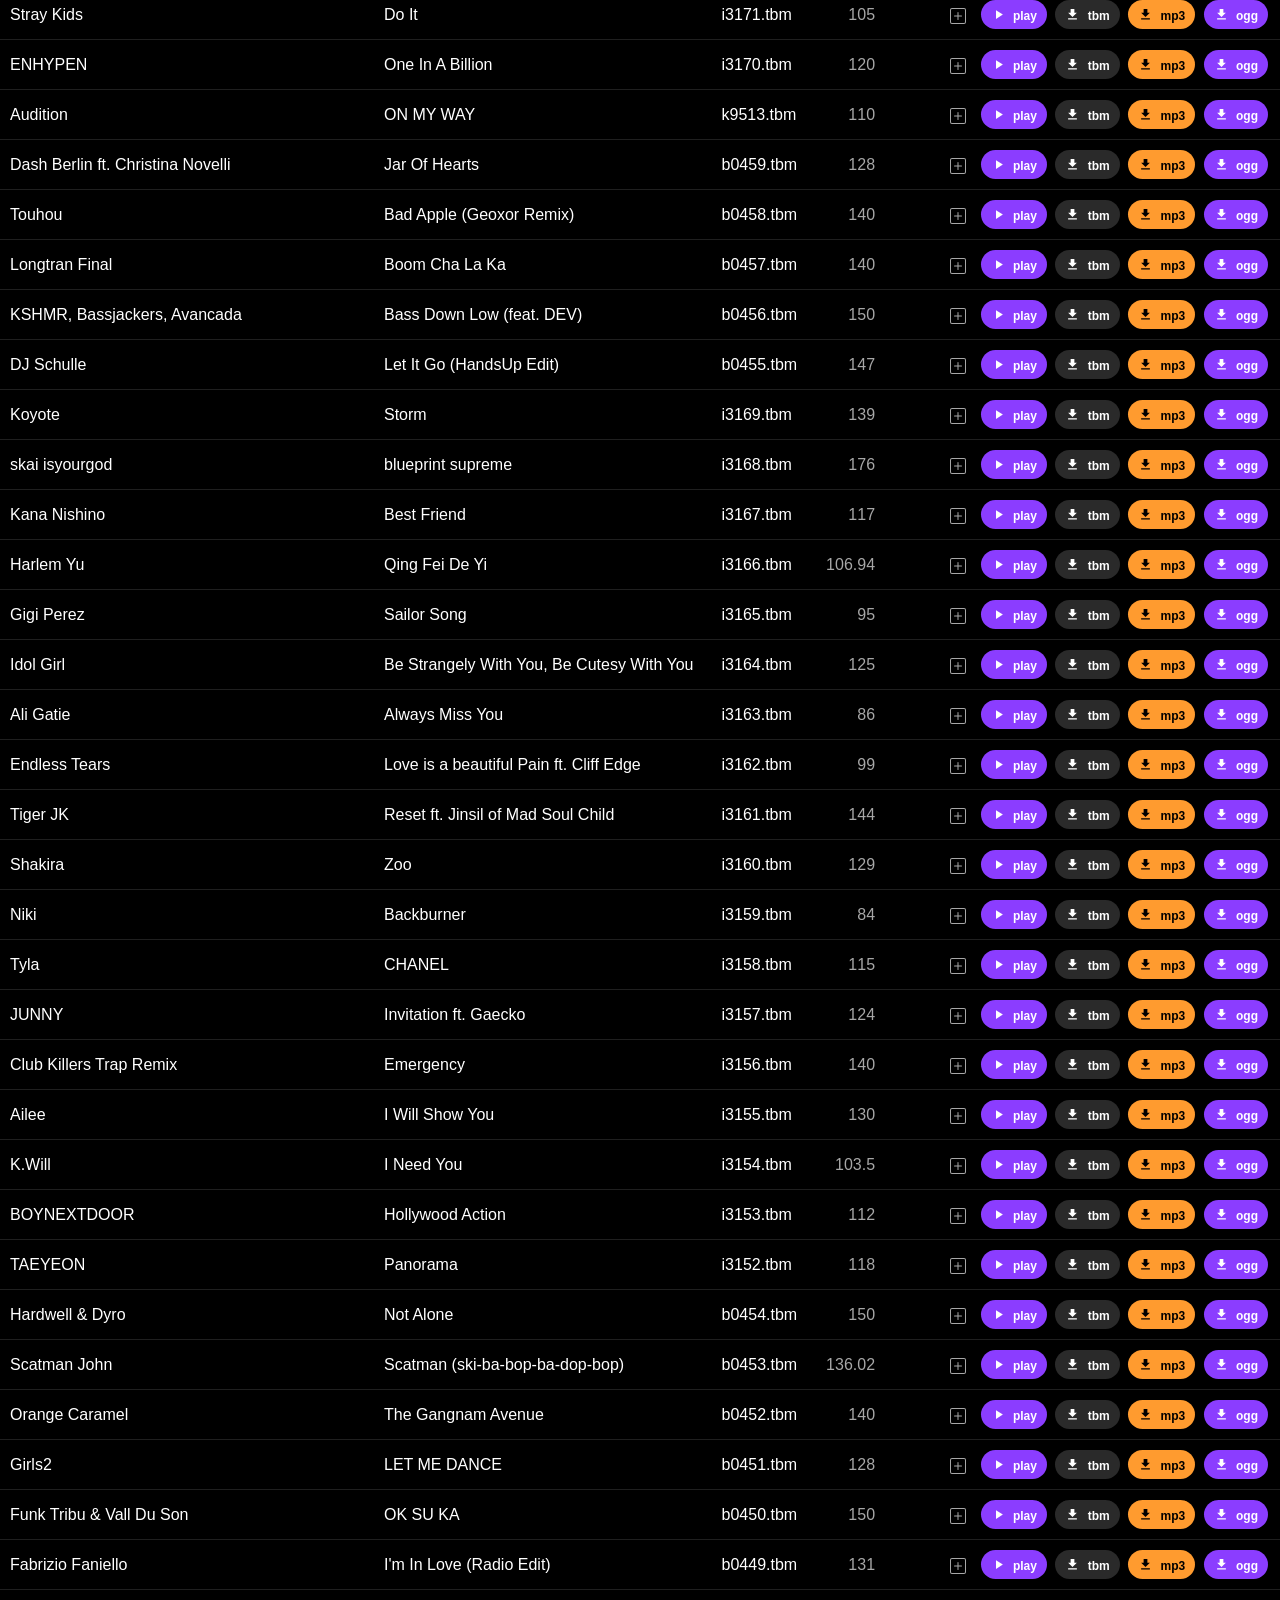
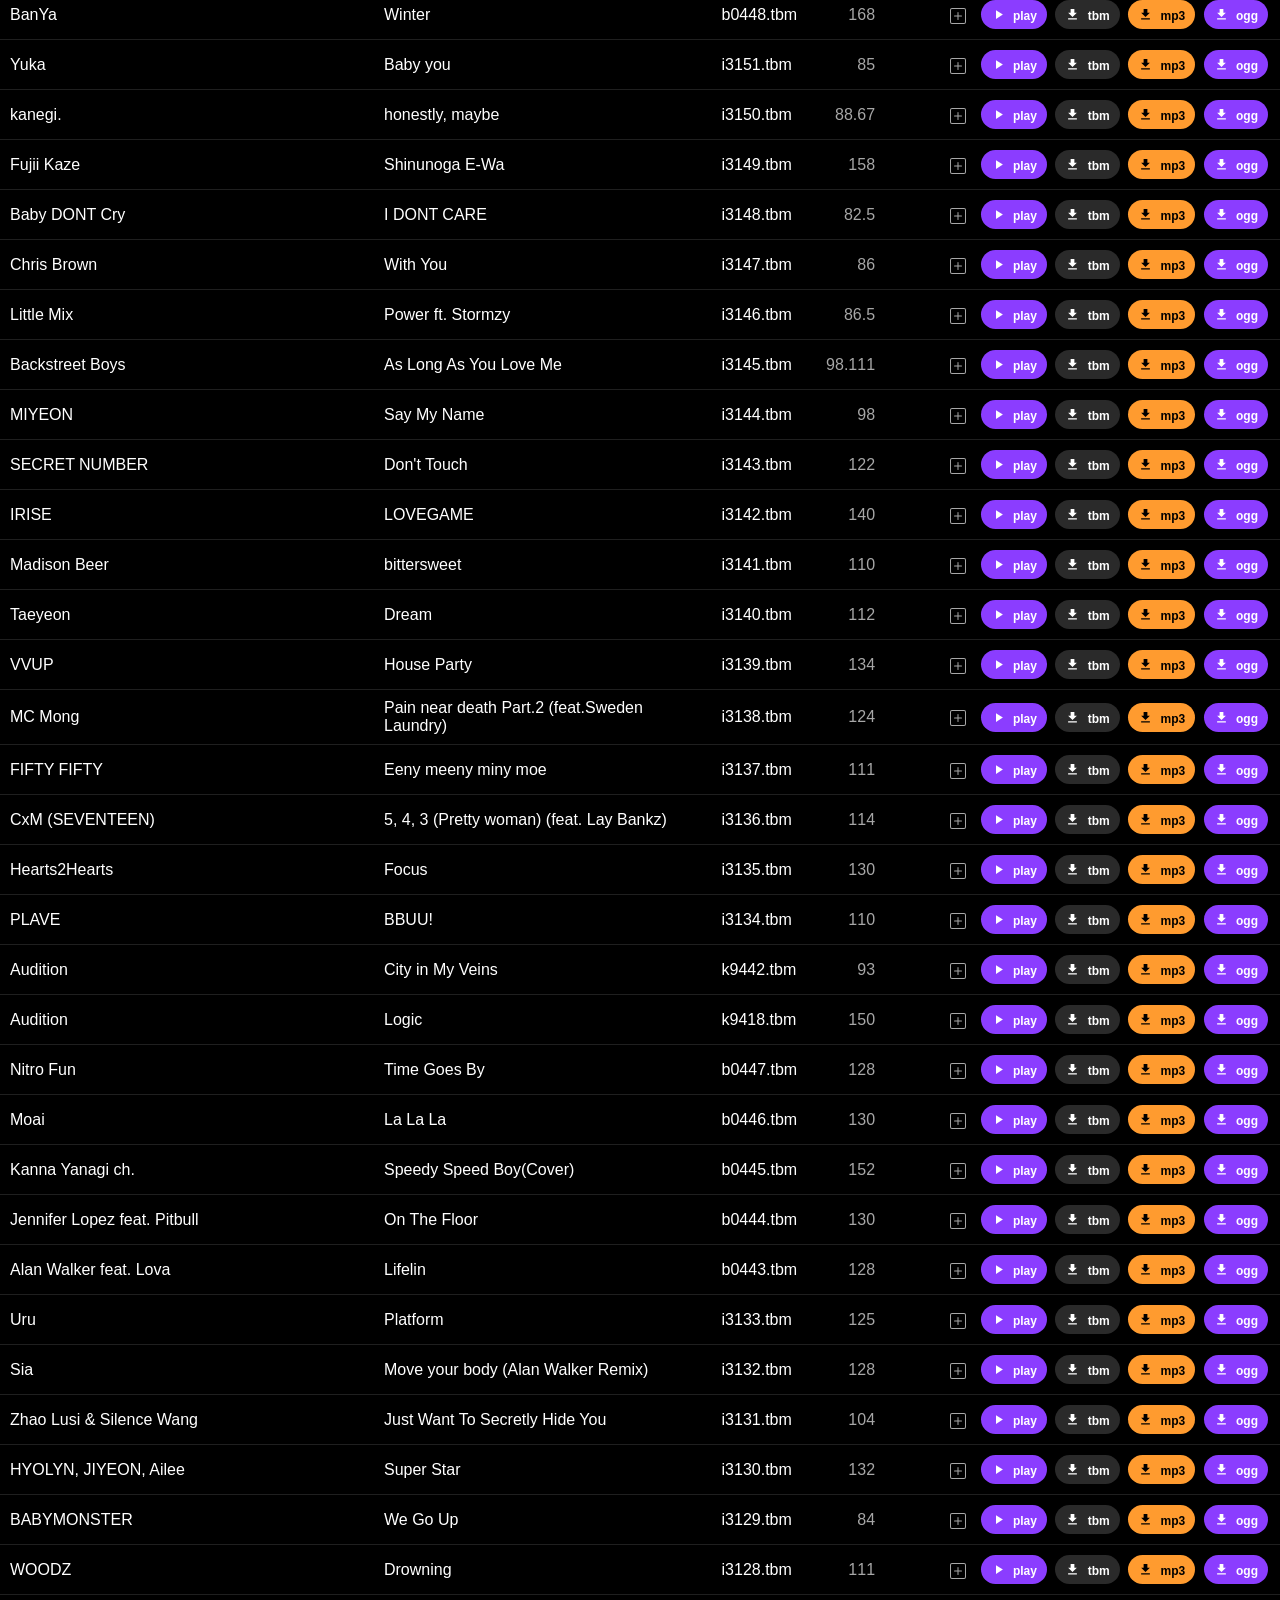
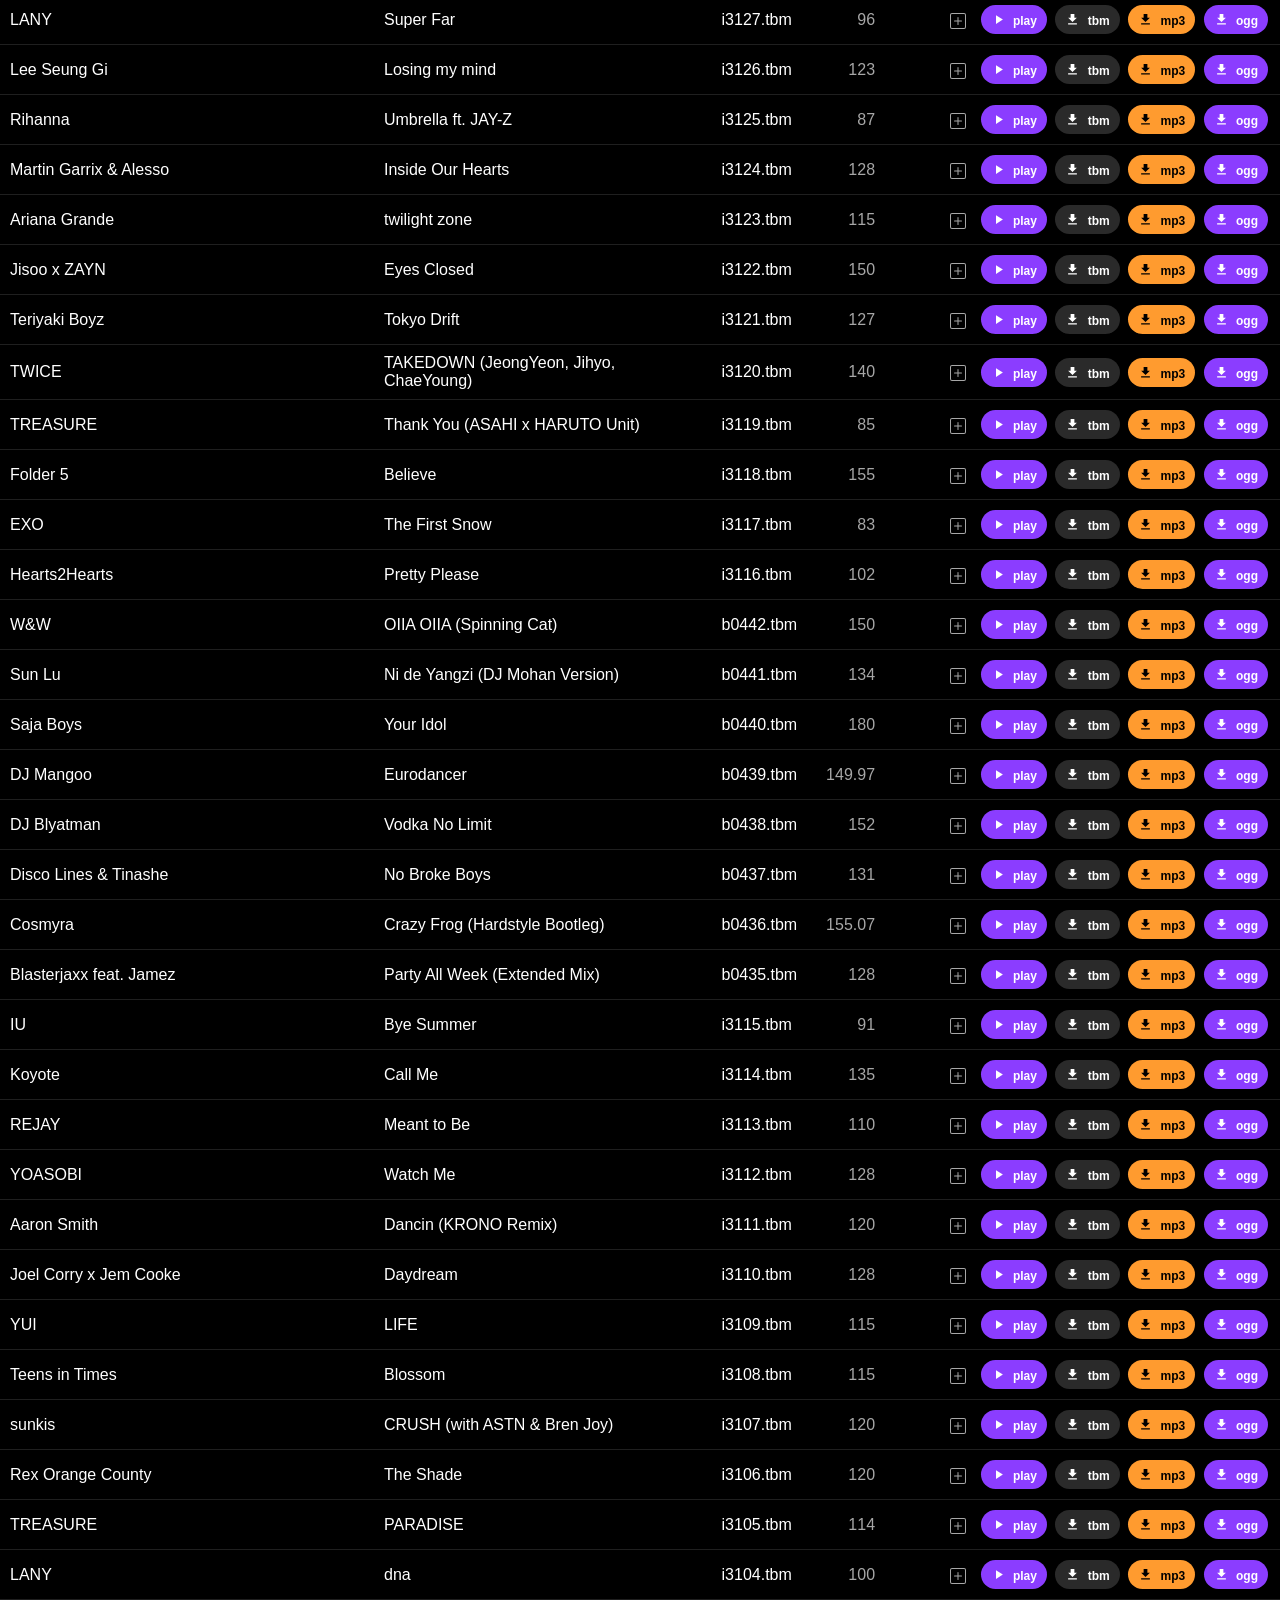
==== commit aeac1989: "update" ====
--- a/index.html
+++ b/index.html
@@ -2128,7 +2128,7 @@
   <body>
     <header>
       <div id="topline">
-        <h1><a href="/">Audition<span>Music5</span></a> <span class="ver">(v8.8.3)</span></h1>
+        <h1><a href="/">Audition<span>Music5</span></a> <span class="ver">(v8.8.4)</span></h1>
         <div id="onnow" aria-label="Visitors online now">
           <span class="onnow-pill" data-tip="Visitors online now"
             ><i></i><span class="onnow-lbl">Online:</span><span class="onnow-n">–</span></span
@@ -2302,11 +2302,11 @@
     <script>
       document.getElementById("yr").textContent = new Date().getFullYear();
     </script>
-    <script src="js/guard.js?v=883"></script>
-    <script src="js/tip.js?v=883"></script>
-    <script src="js/auditionmusic5.js?v=883"></script>
-    <script src="js/install.js?v=883"></script>
-    <script src="js/chat.js?v=883"></script>
-    <script src="js/online-now.js?v=883"></script>
+    <script src="js/guard.js?v=884"></script>
+    <script src="js/tip.js?v=884"></script>
+    <script src="js/auditionmusic5.js?v=884"></script>
+    <script src="js/install.js?v=884"></script>
+    <script src="js/chat.js?v=884"></script>
+    <script src="js/online-now.js?v=884"></script>
   </body>
 </html>
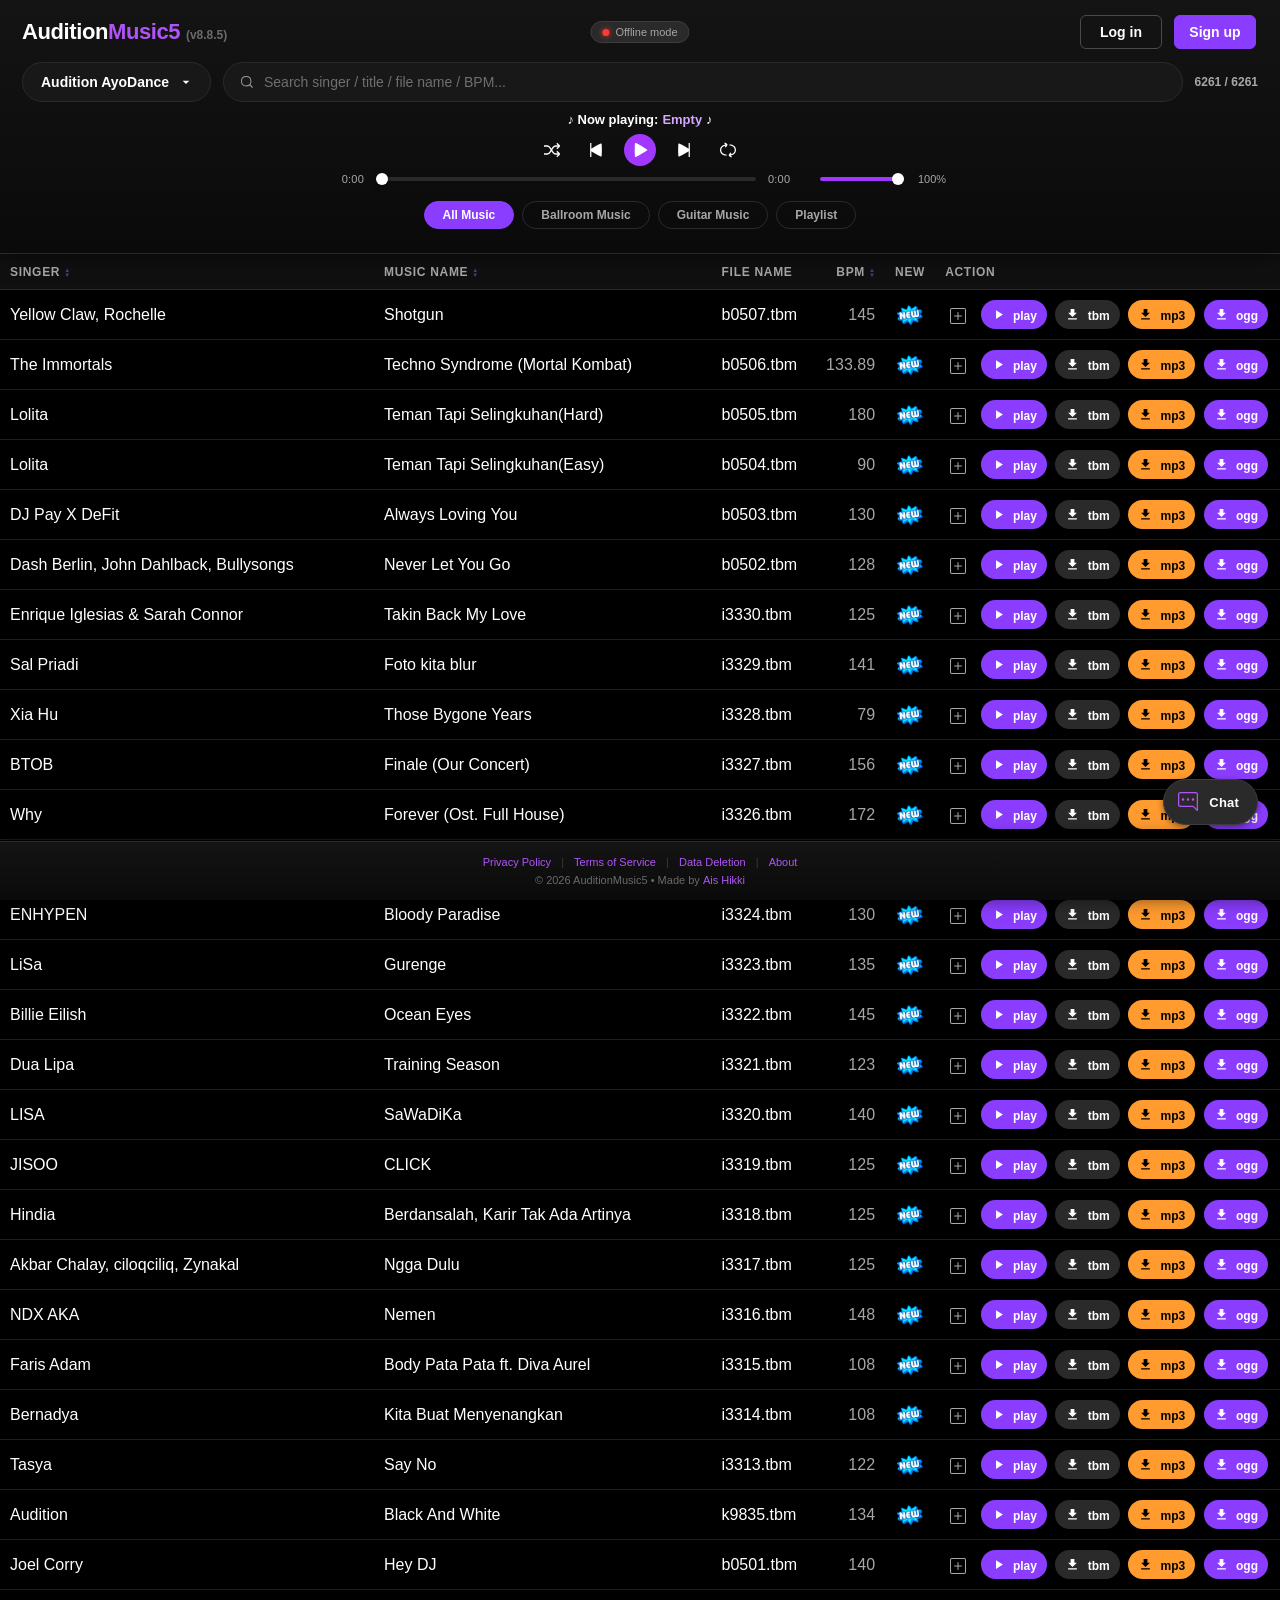
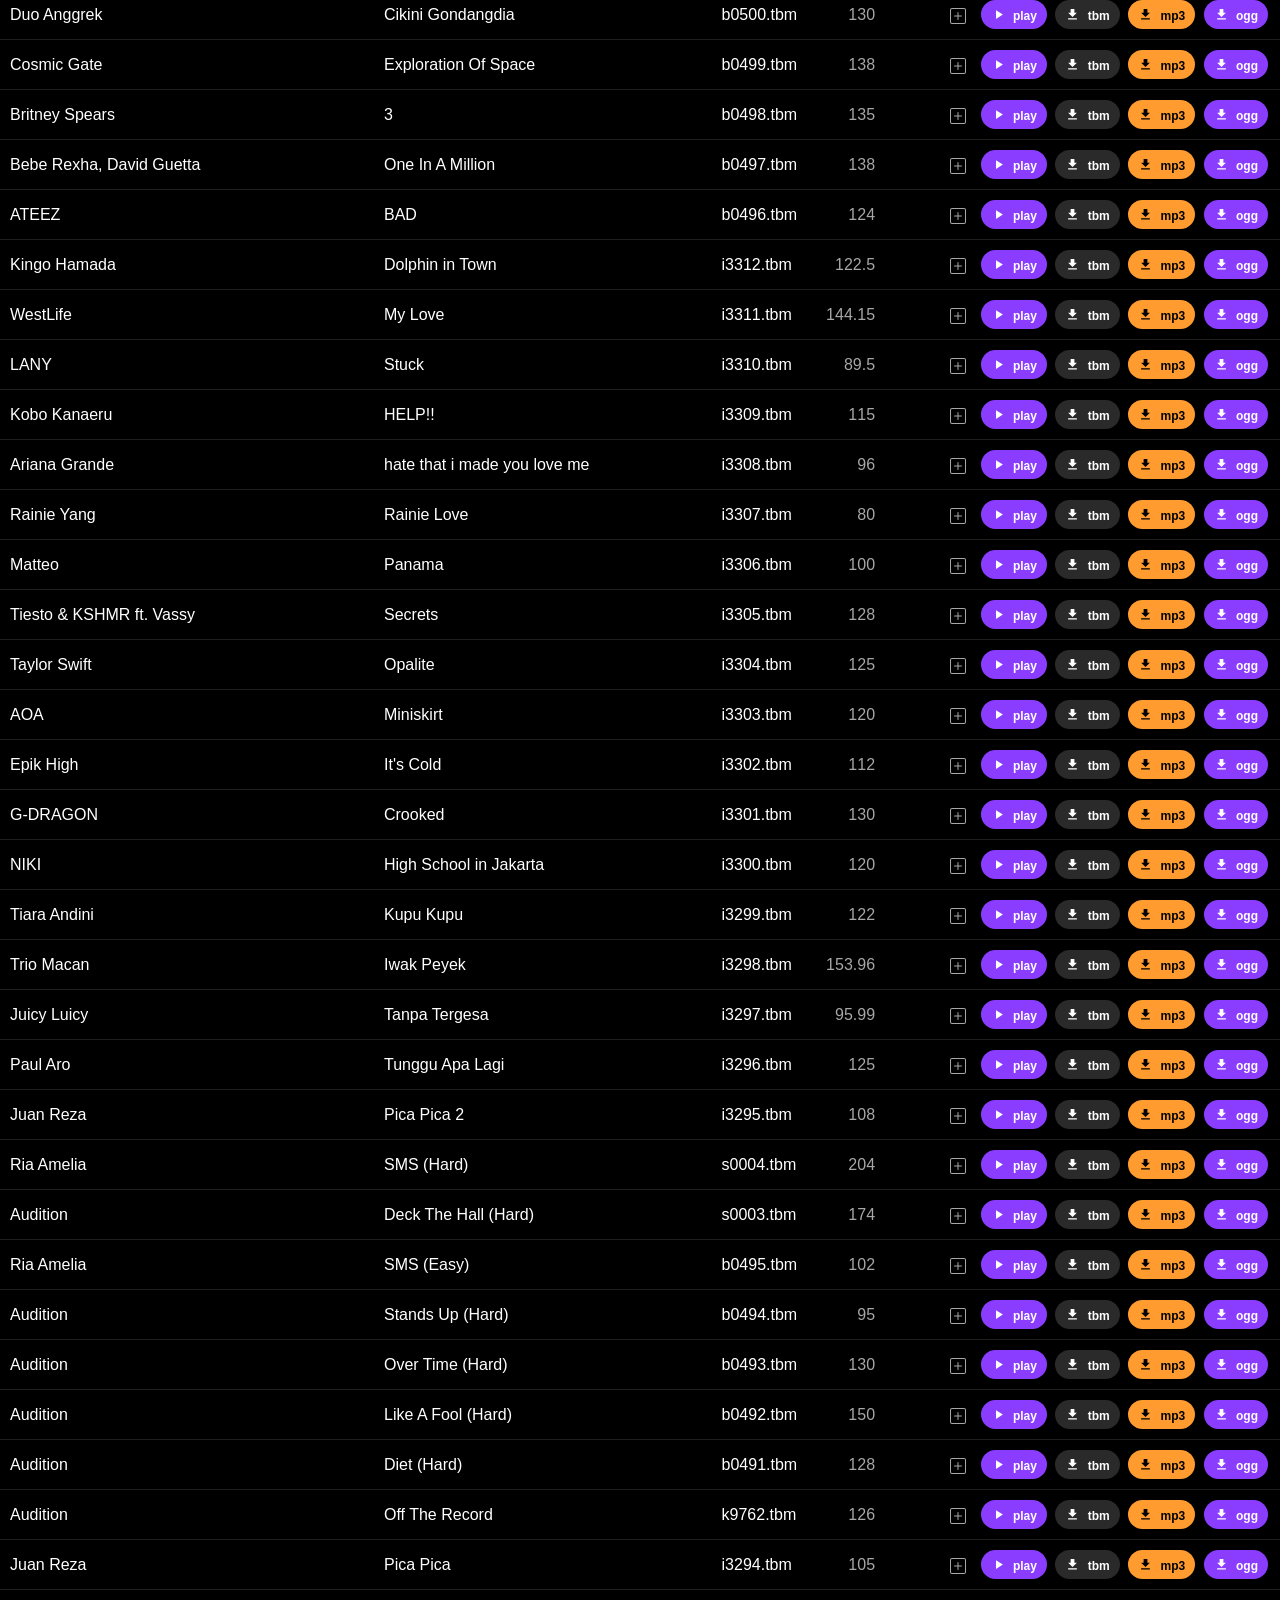
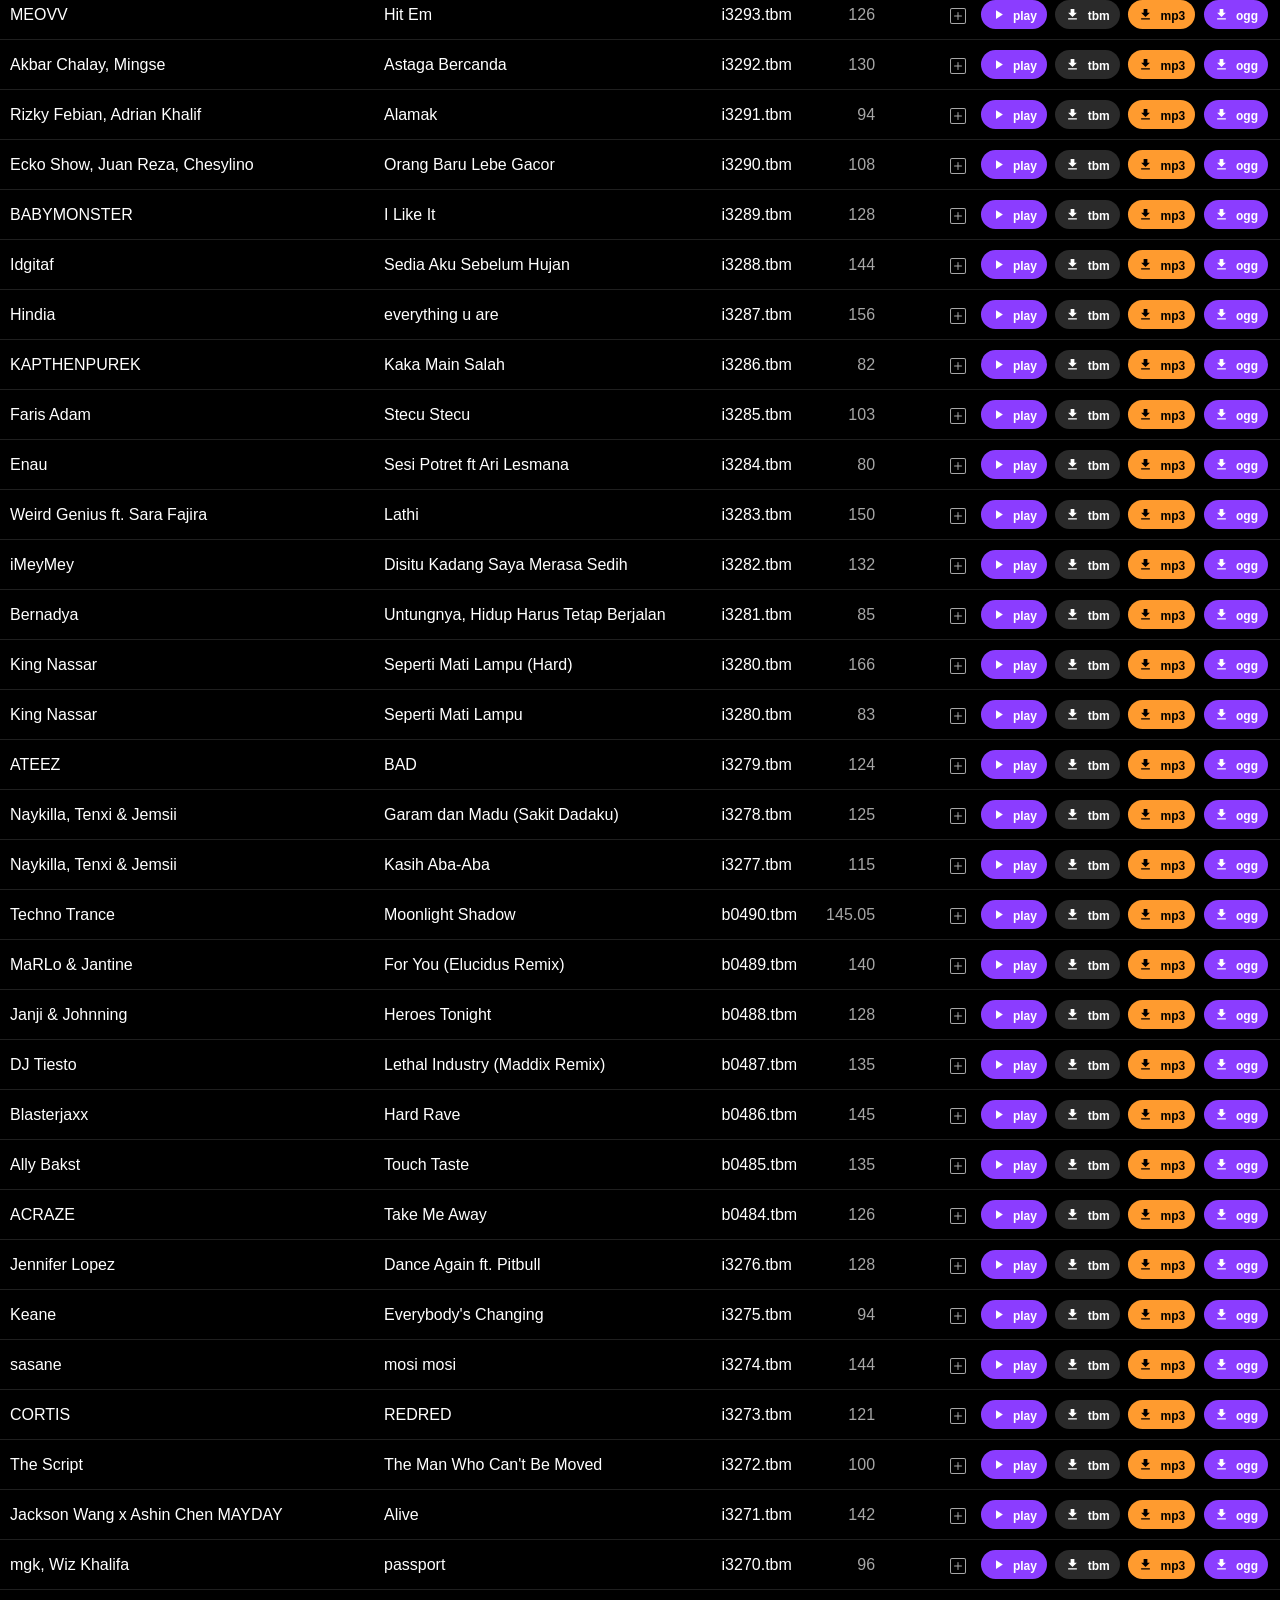
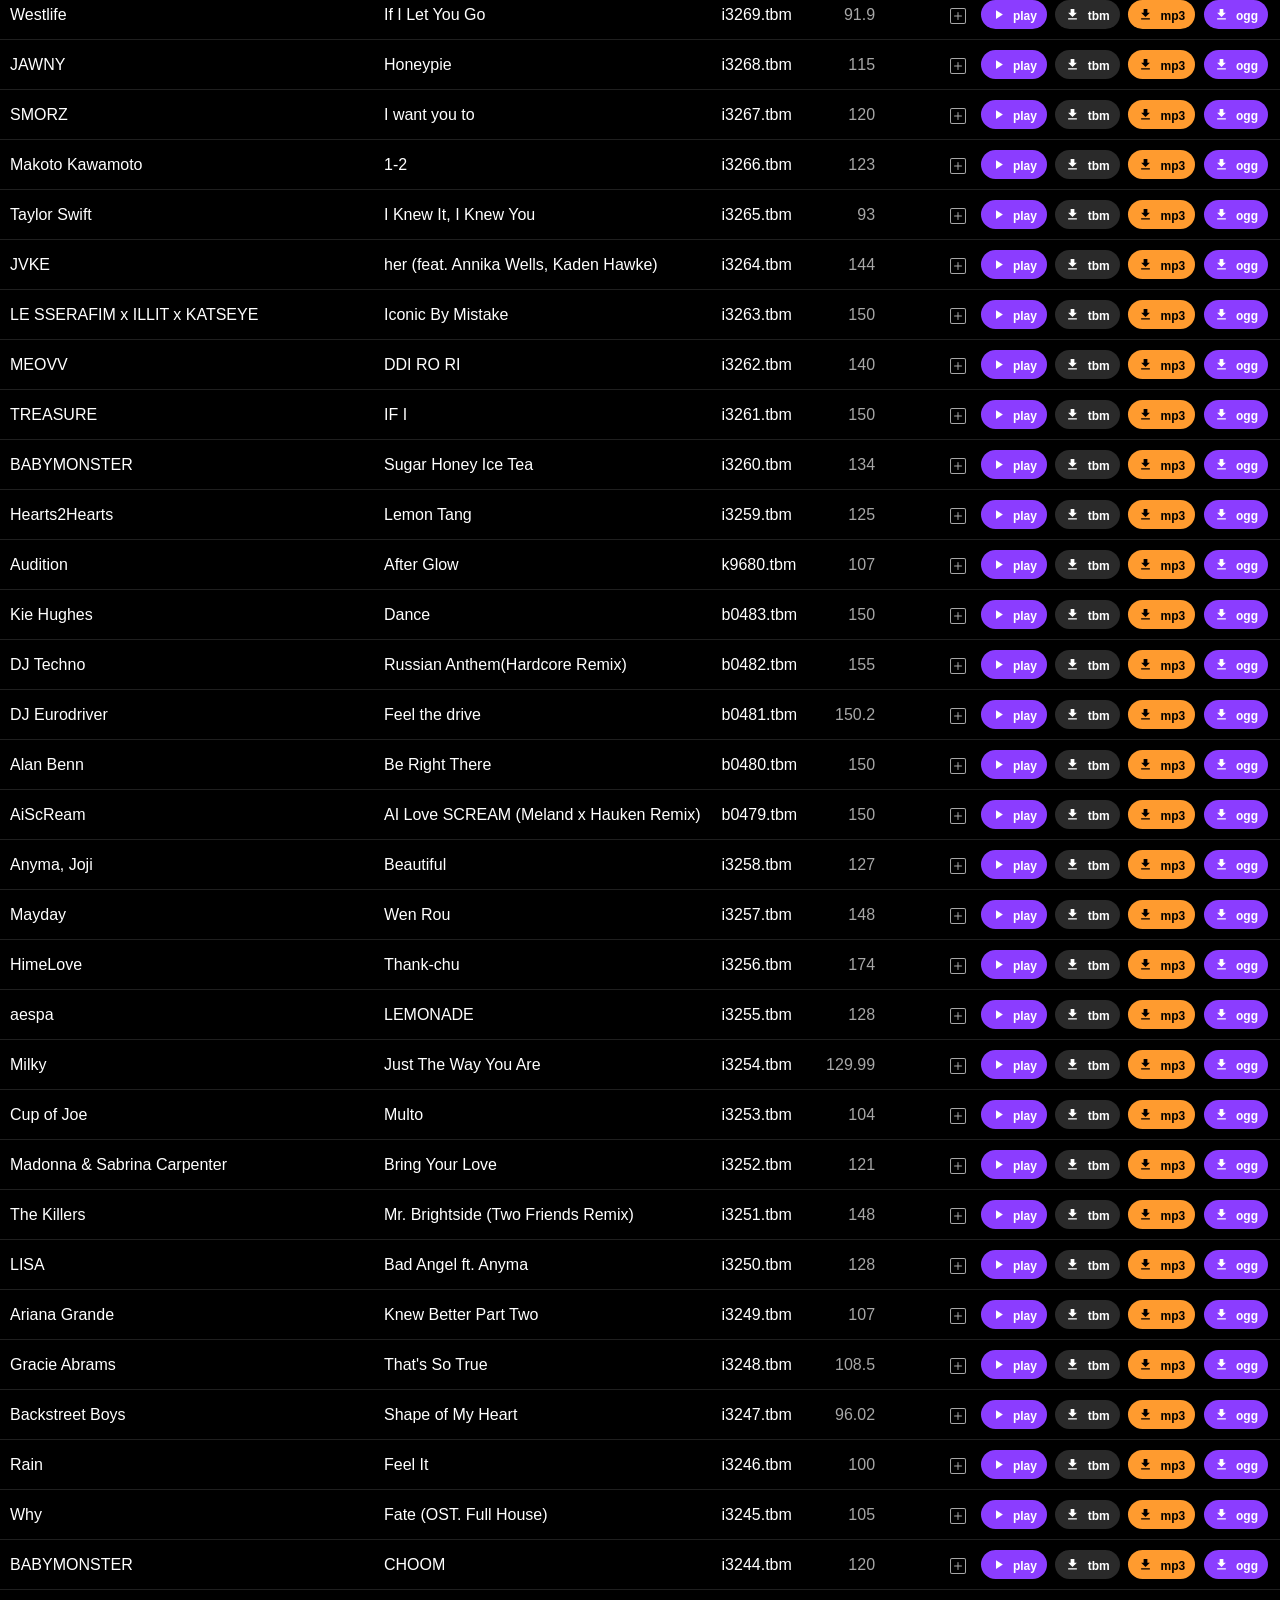
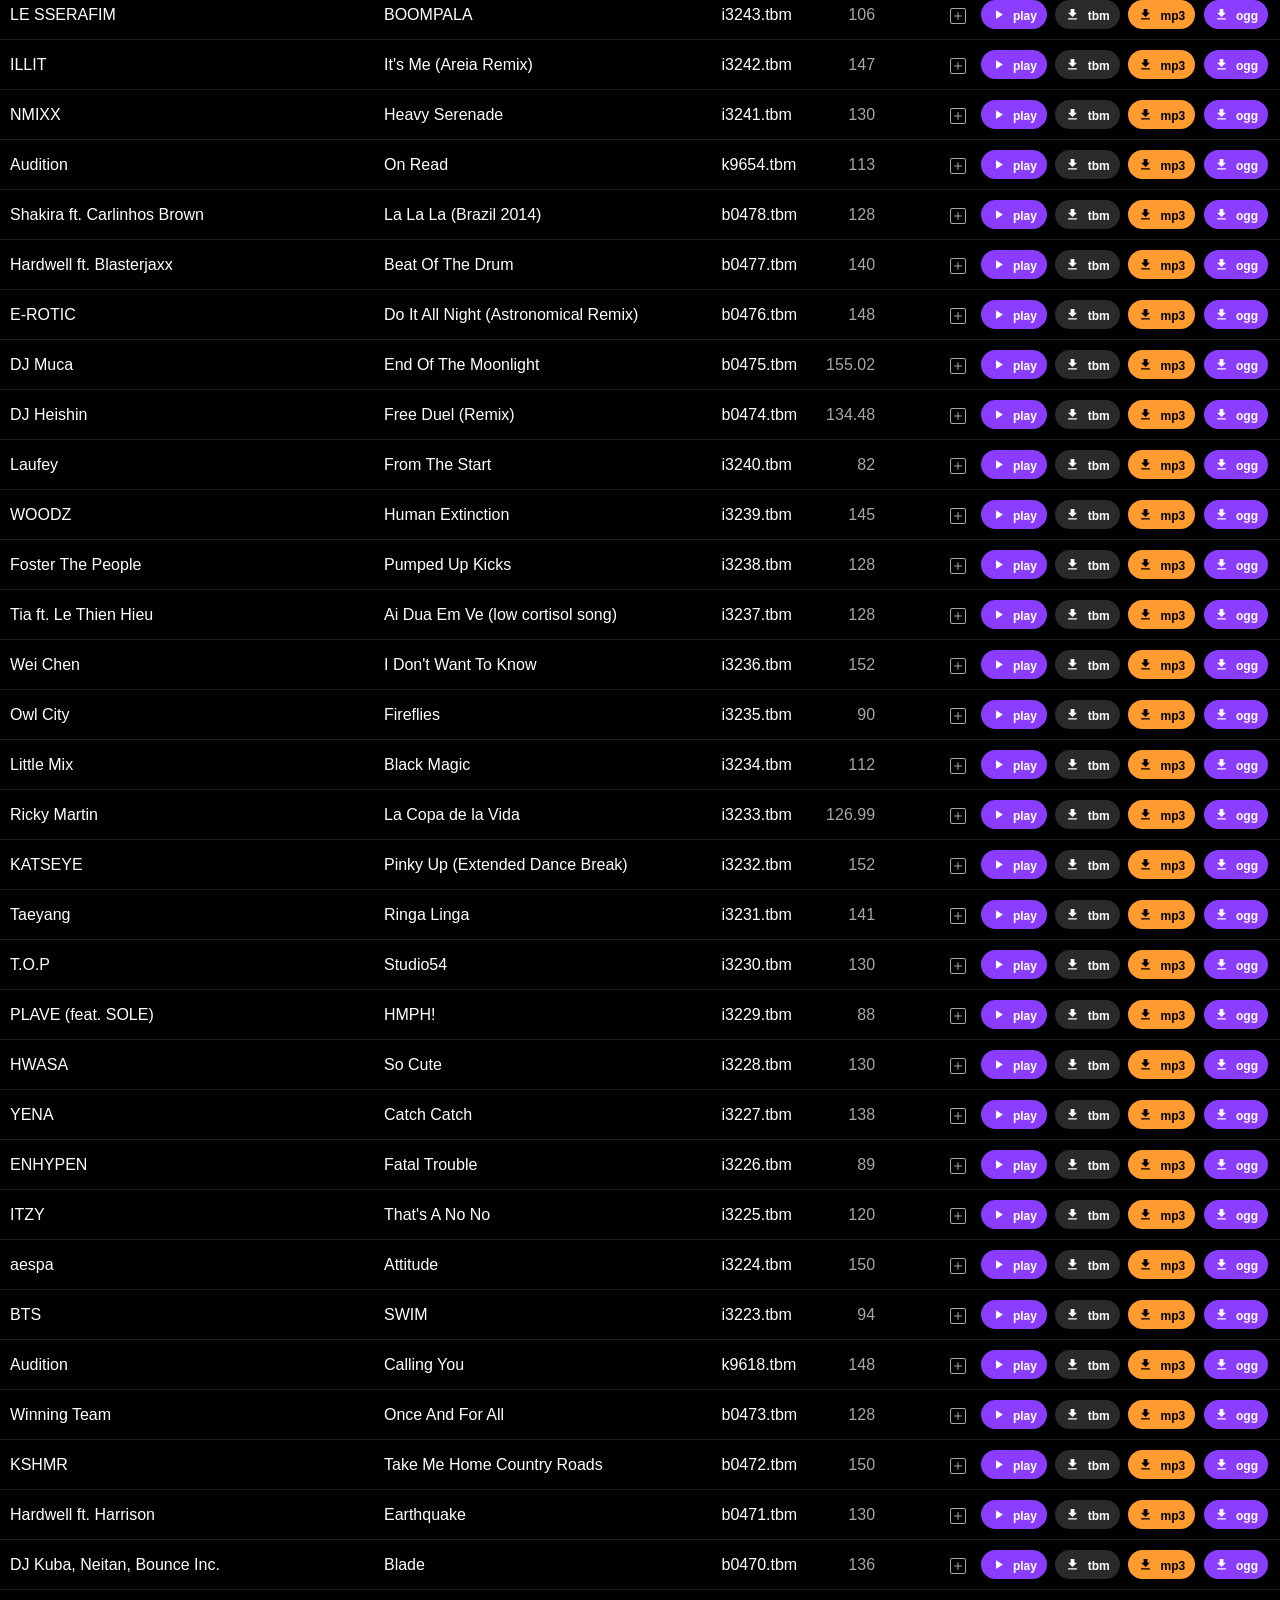
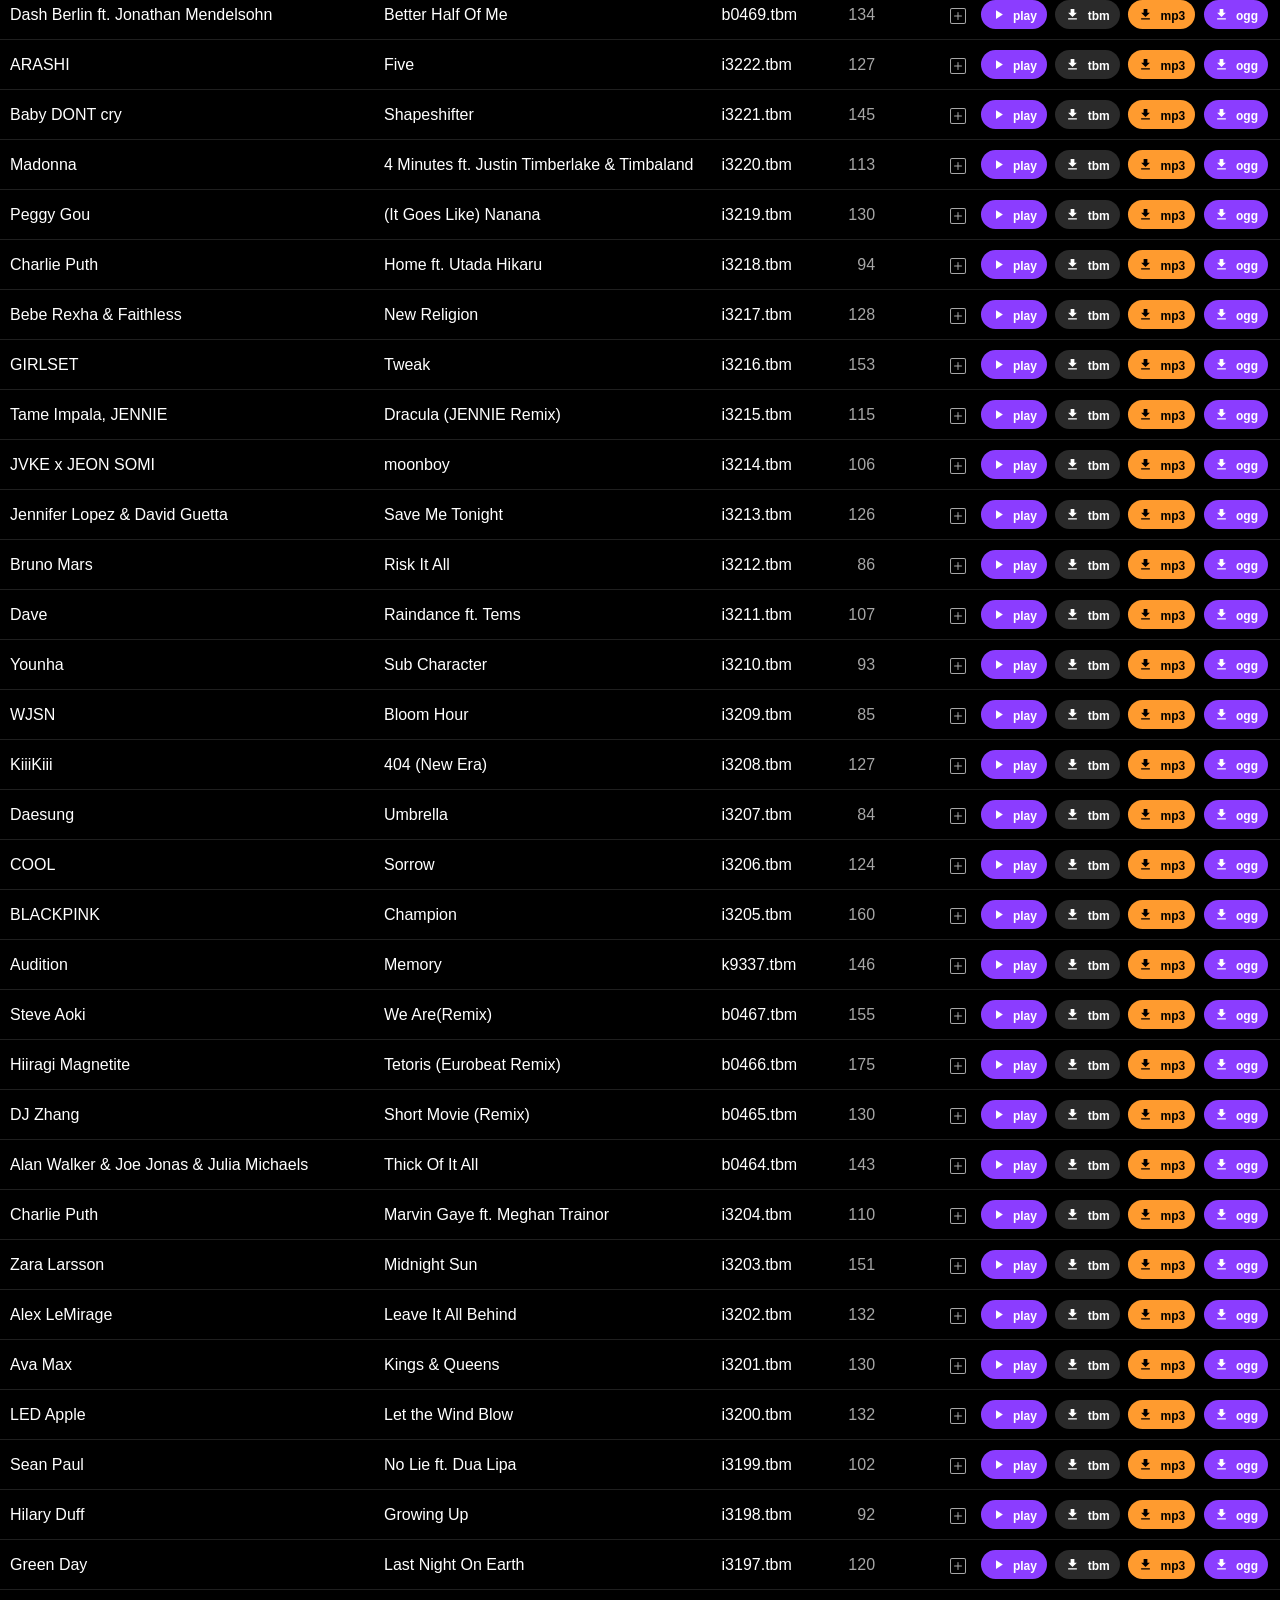
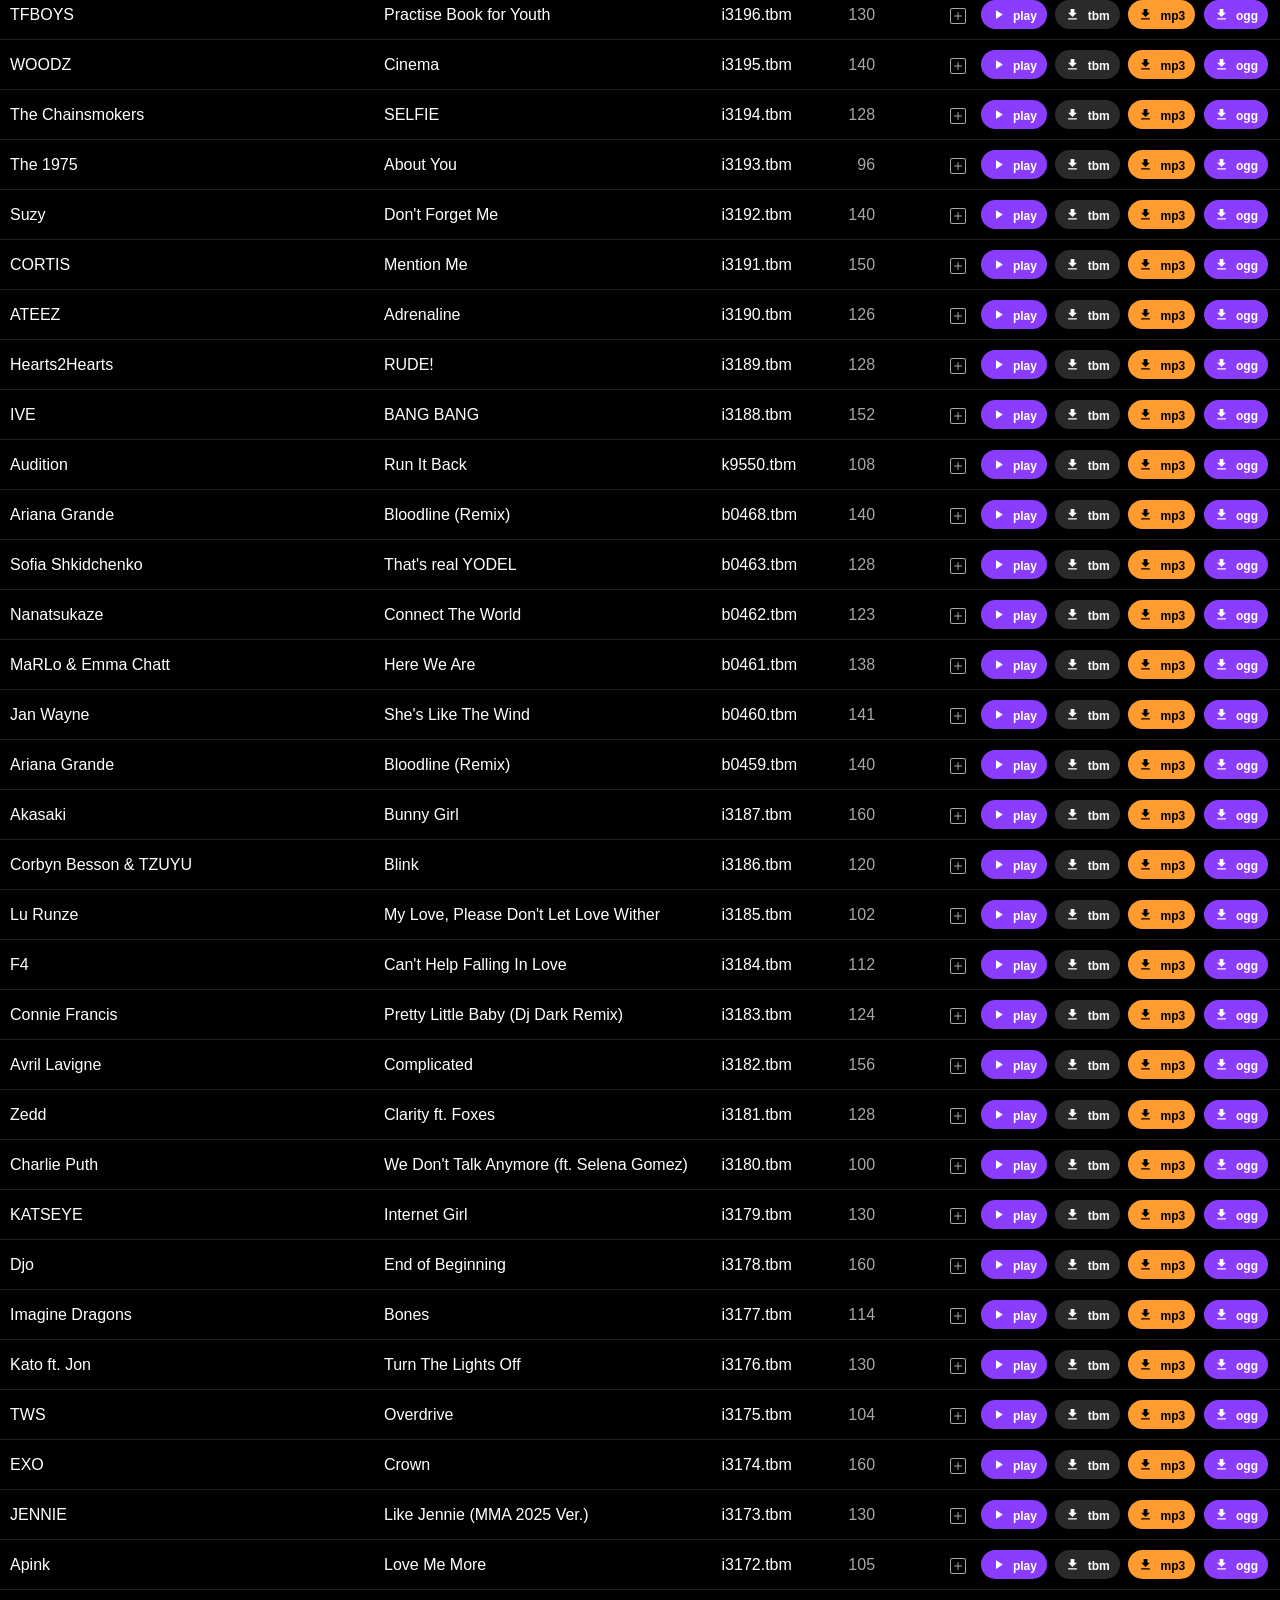
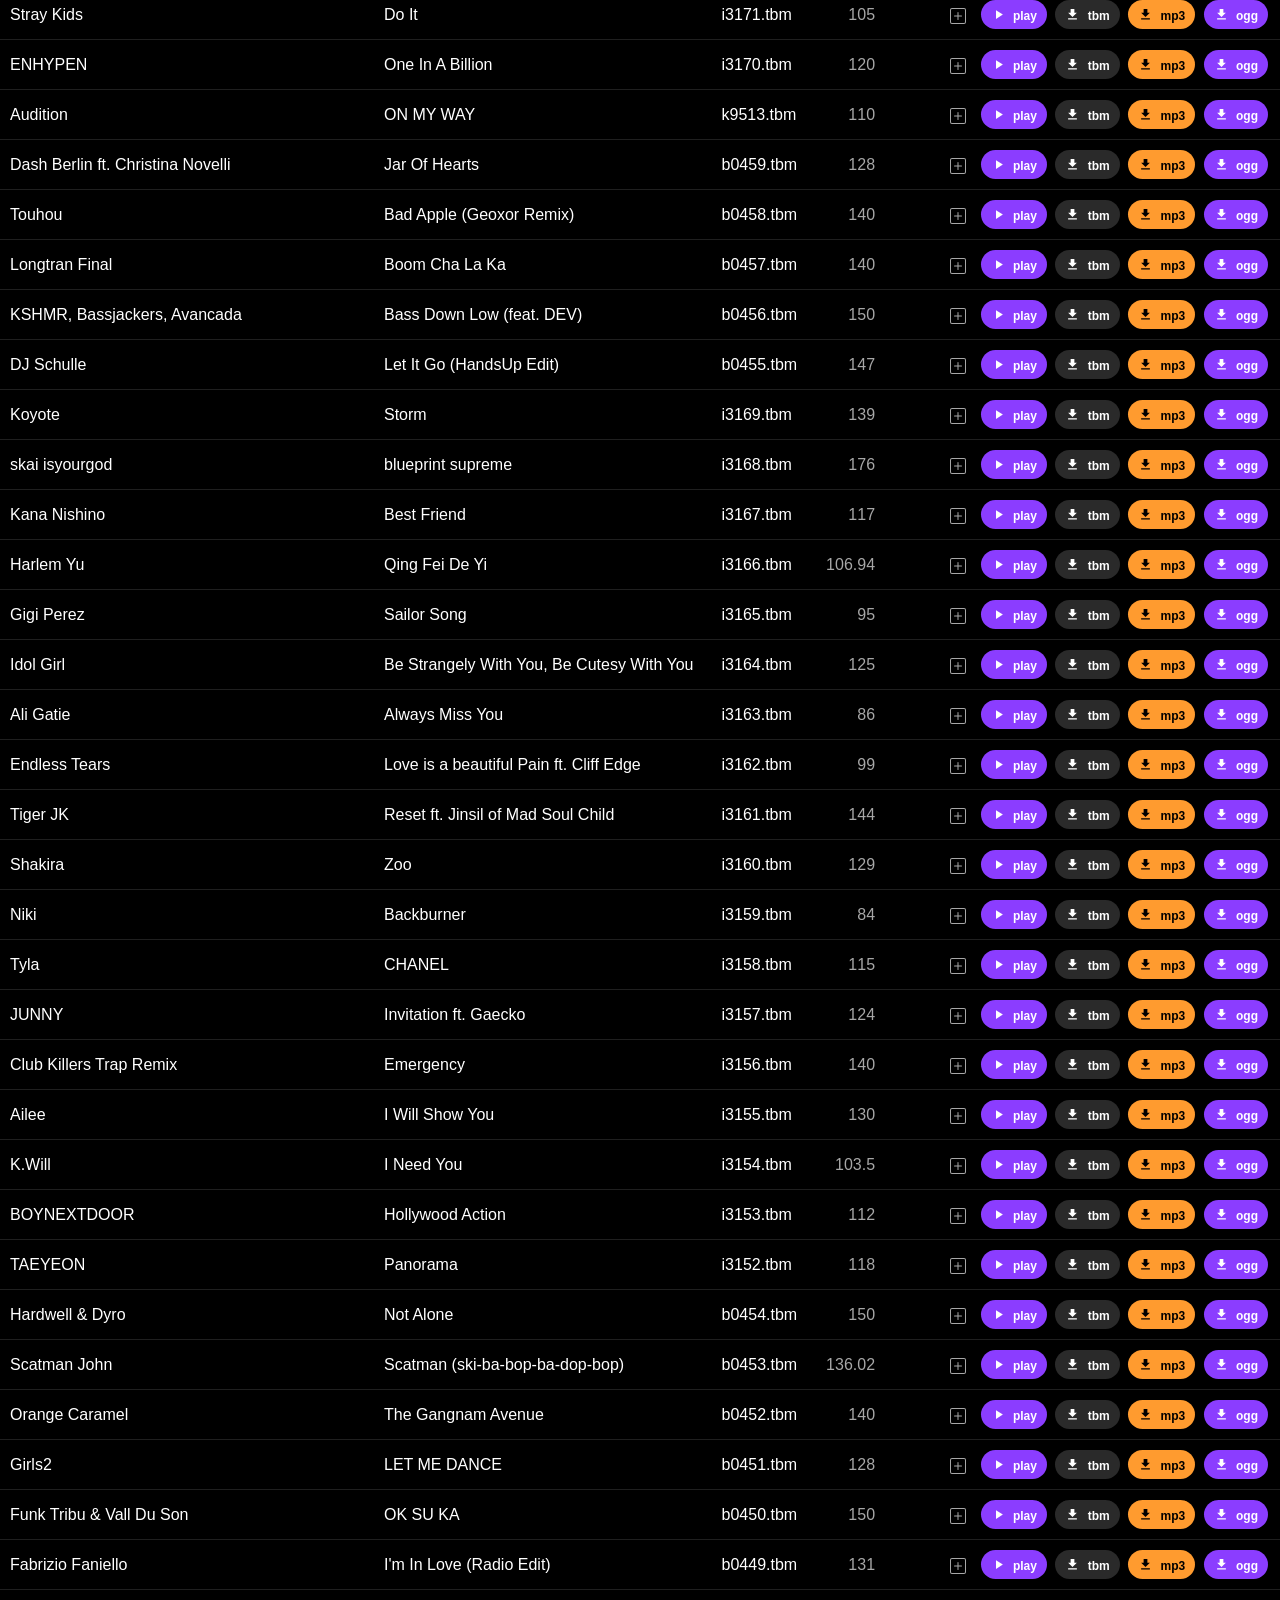
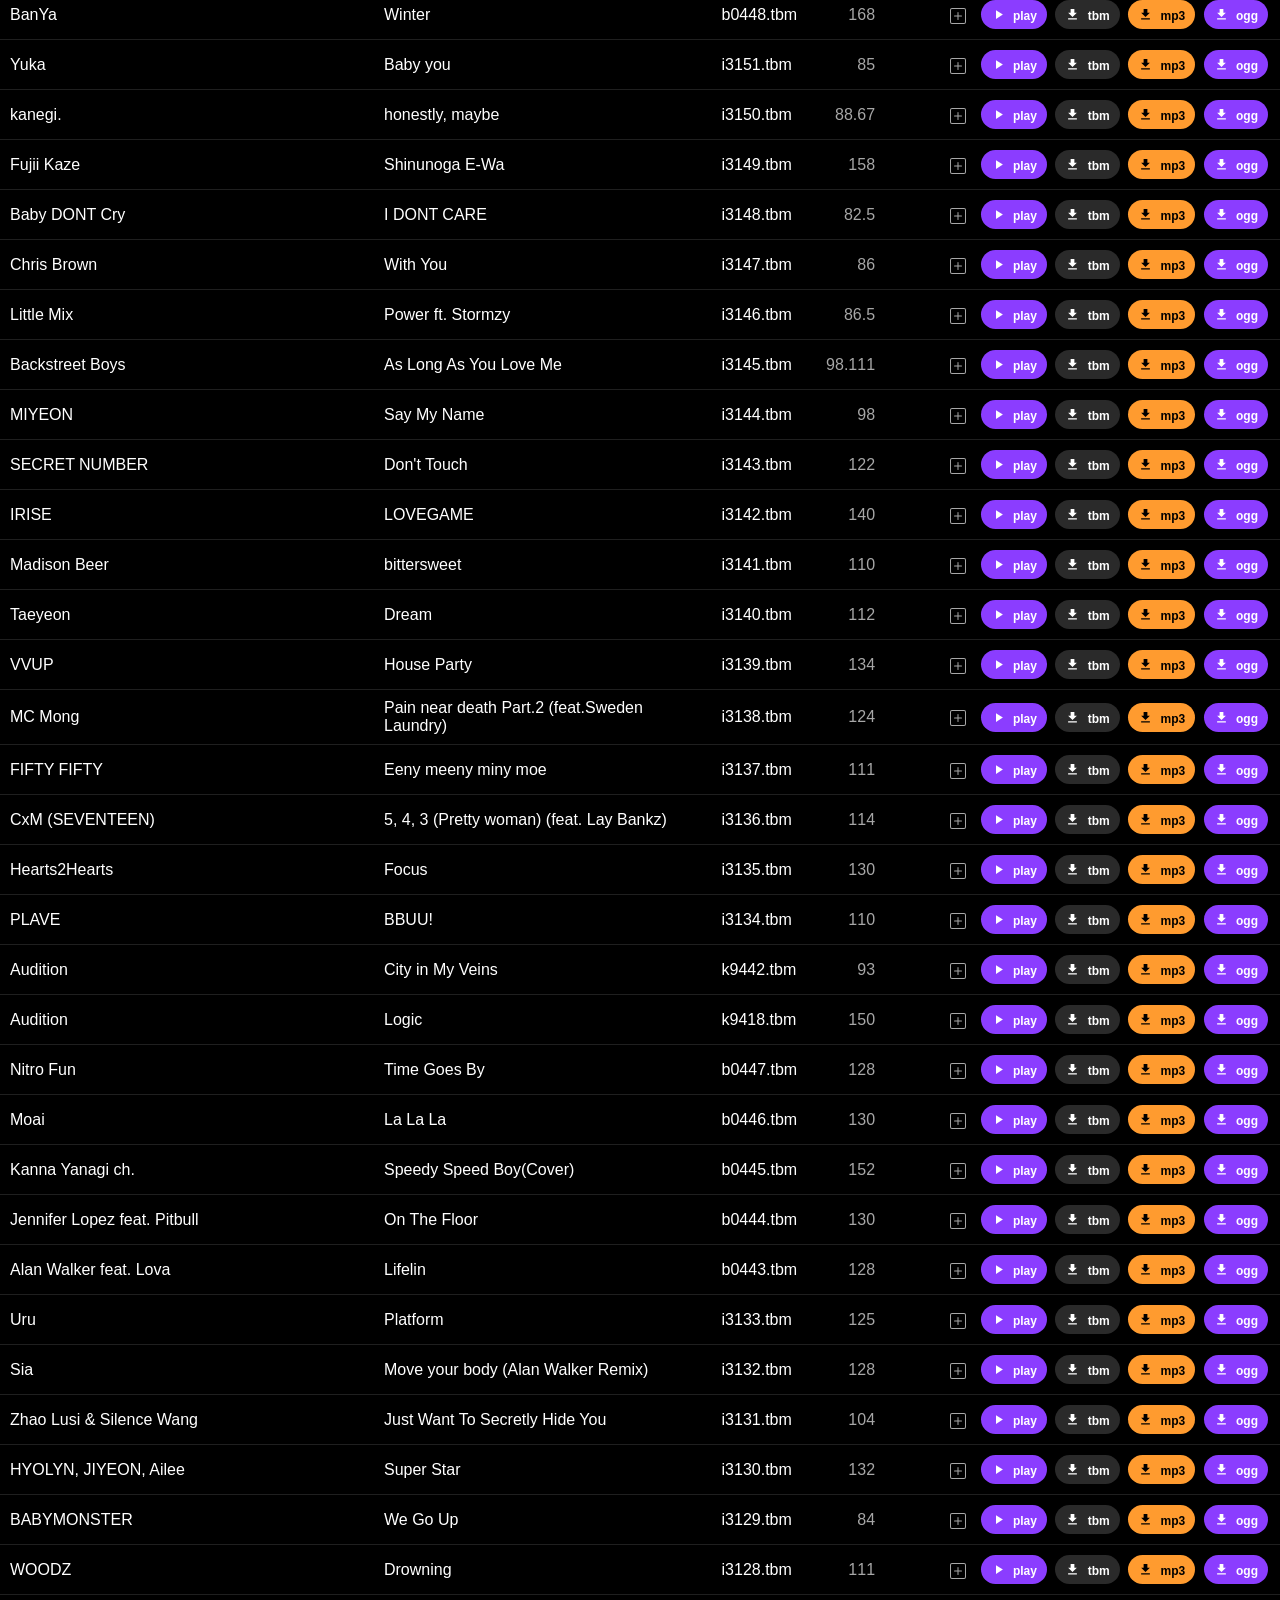
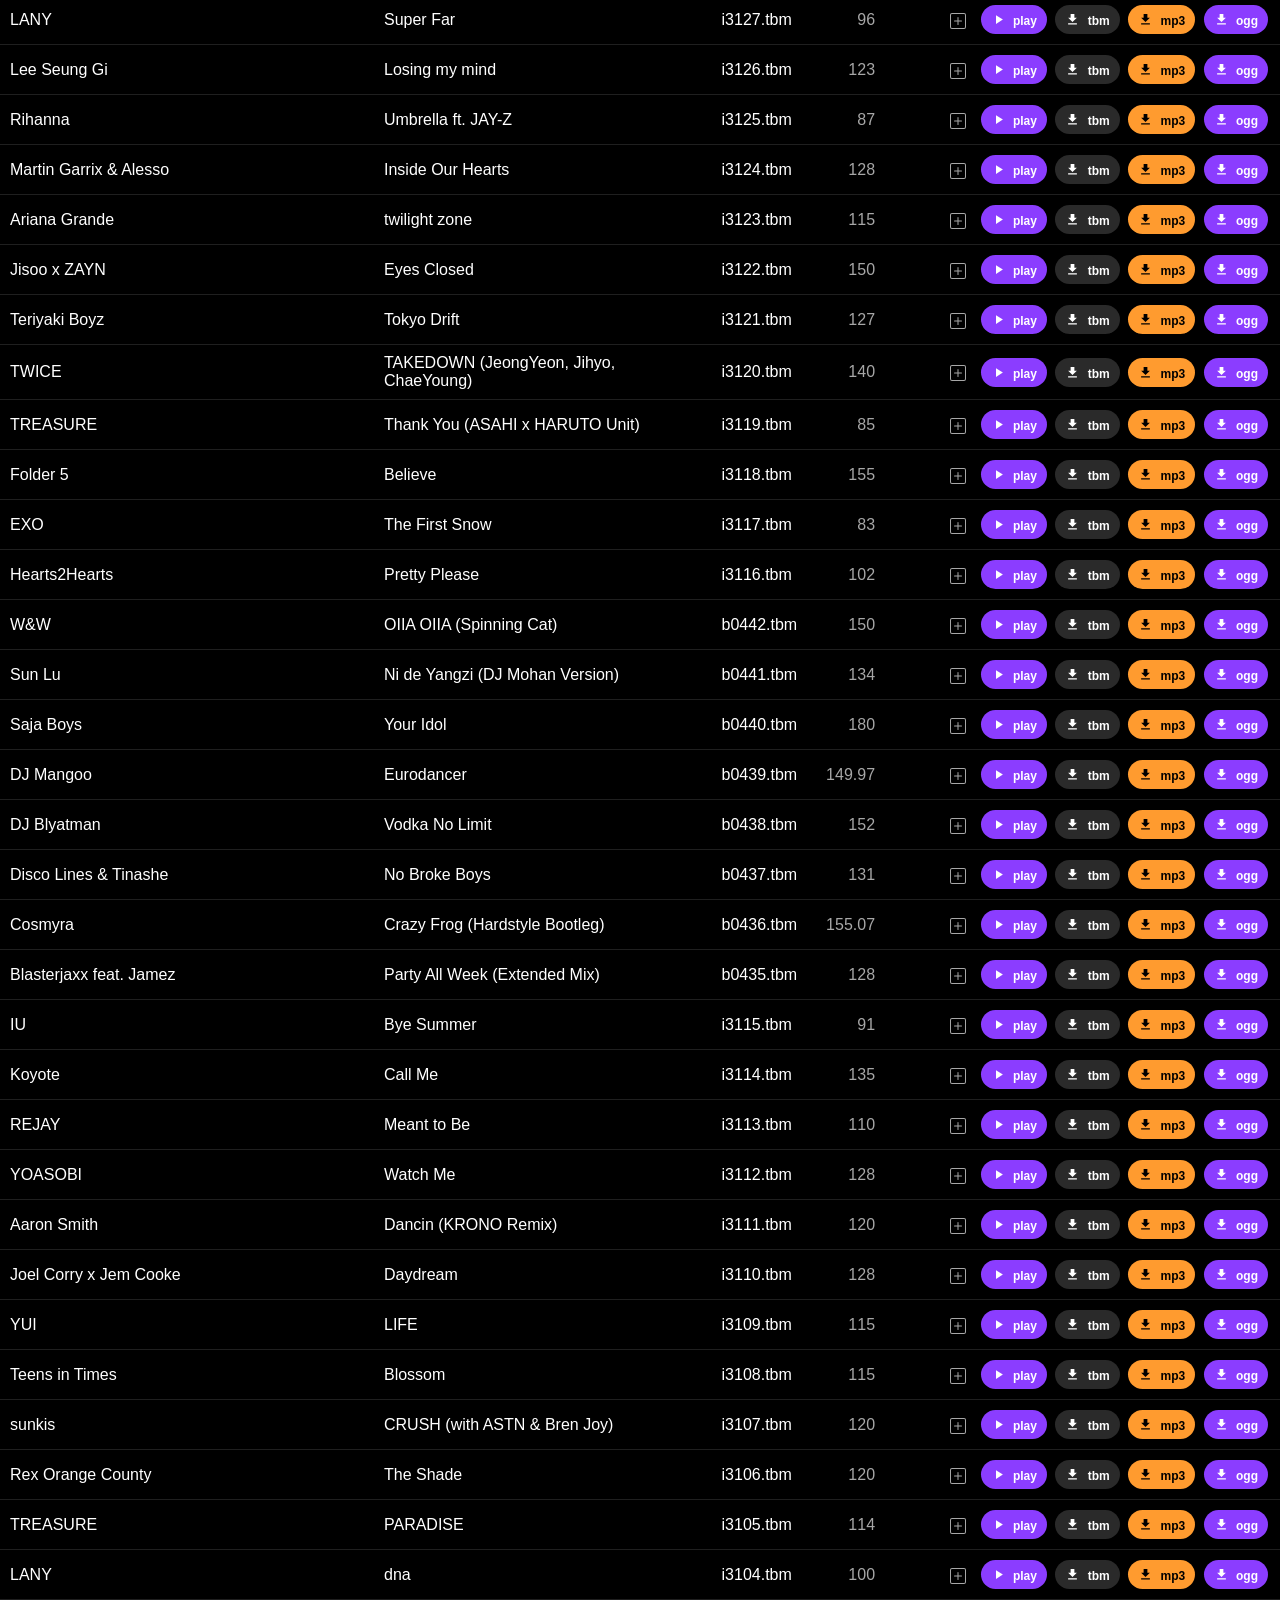
==== commit 40883ac4: "update" ====
--- a/index.html
+++ b/index.html
@@ -2128,7 +2128,7 @@
   <body>
     <header>
       <div id="topline">
-        <h1><a href="/">Audition<span>Music5</span></a> <span class="ver">(v8.8.4)</span></h1>
+        <h1><a href="/">Audition<span>Music5</span></a> <span class="ver">(v8.8.5)</span></h1>
         <div id="onnow" aria-label="Visitors online now">
           <span class="onnow-pill" data-tip="Visitors online now"
             ><i></i><span class="onnow-lbl">Online:</span><span class="onnow-n">–</span></span
@@ -2302,11 +2302,11 @@
     <script>
       document.getElementById("yr").textContent = new Date().getFullYear();
     </script>
-    <script src="js/guard.js?v=884"></script>
-    <script src="js/tip.js?v=884"></script>
-    <script src="js/auditionmusic5.js?v=884"></script>
-    <script src="js/install.js?v=884"></script>
-    <script src="js/chat.js?v=884"></script>
-    <script src="js/online-now.js?v=884"></script>
+    <script src="js/guard.js?v=885"></script>
+    <script src="js/tip.js?v=885"></script>
+    <script src="js/auditionmusic5.js?v=885"></script>
+    <script src="js/install.js?v=885"></script>
+    <script src="js/chat.js?v=885"></script>
+    <script src="js/online-now.js?v=885"></script>
   </body>
 </html>
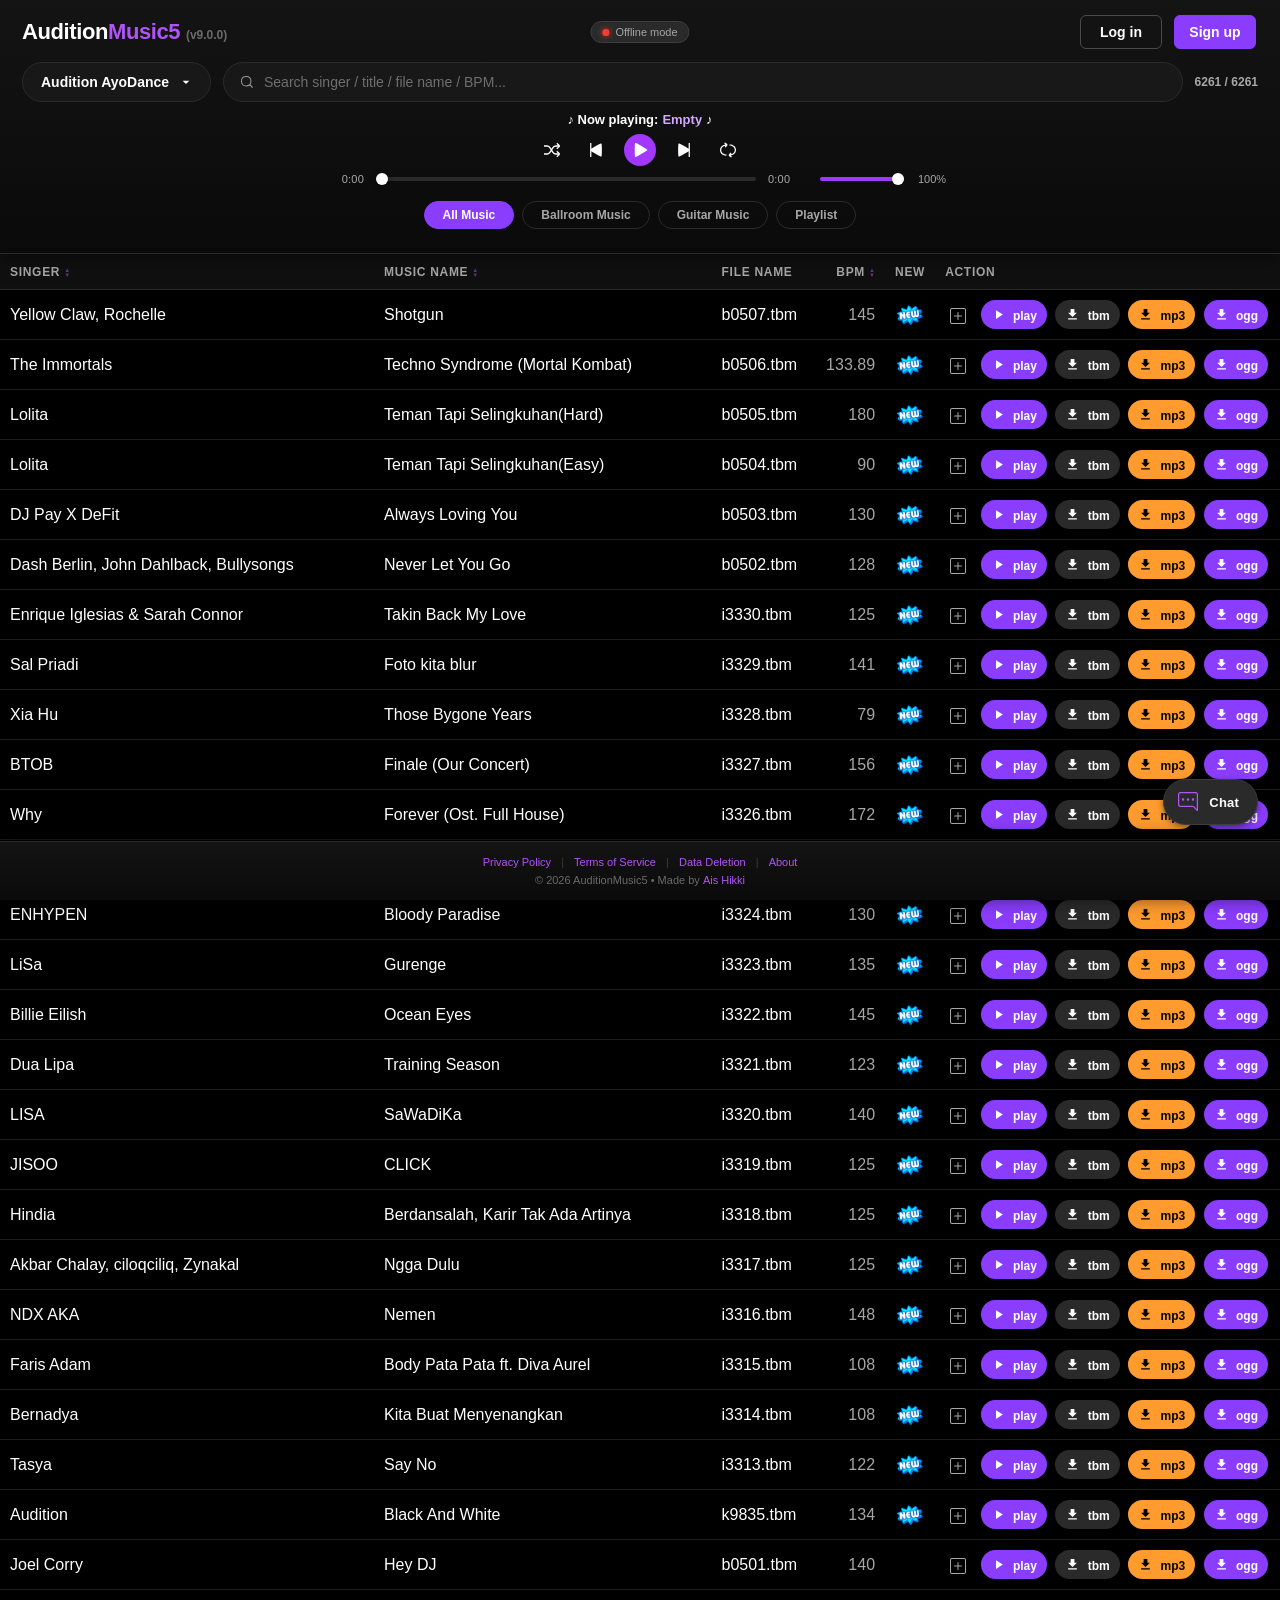
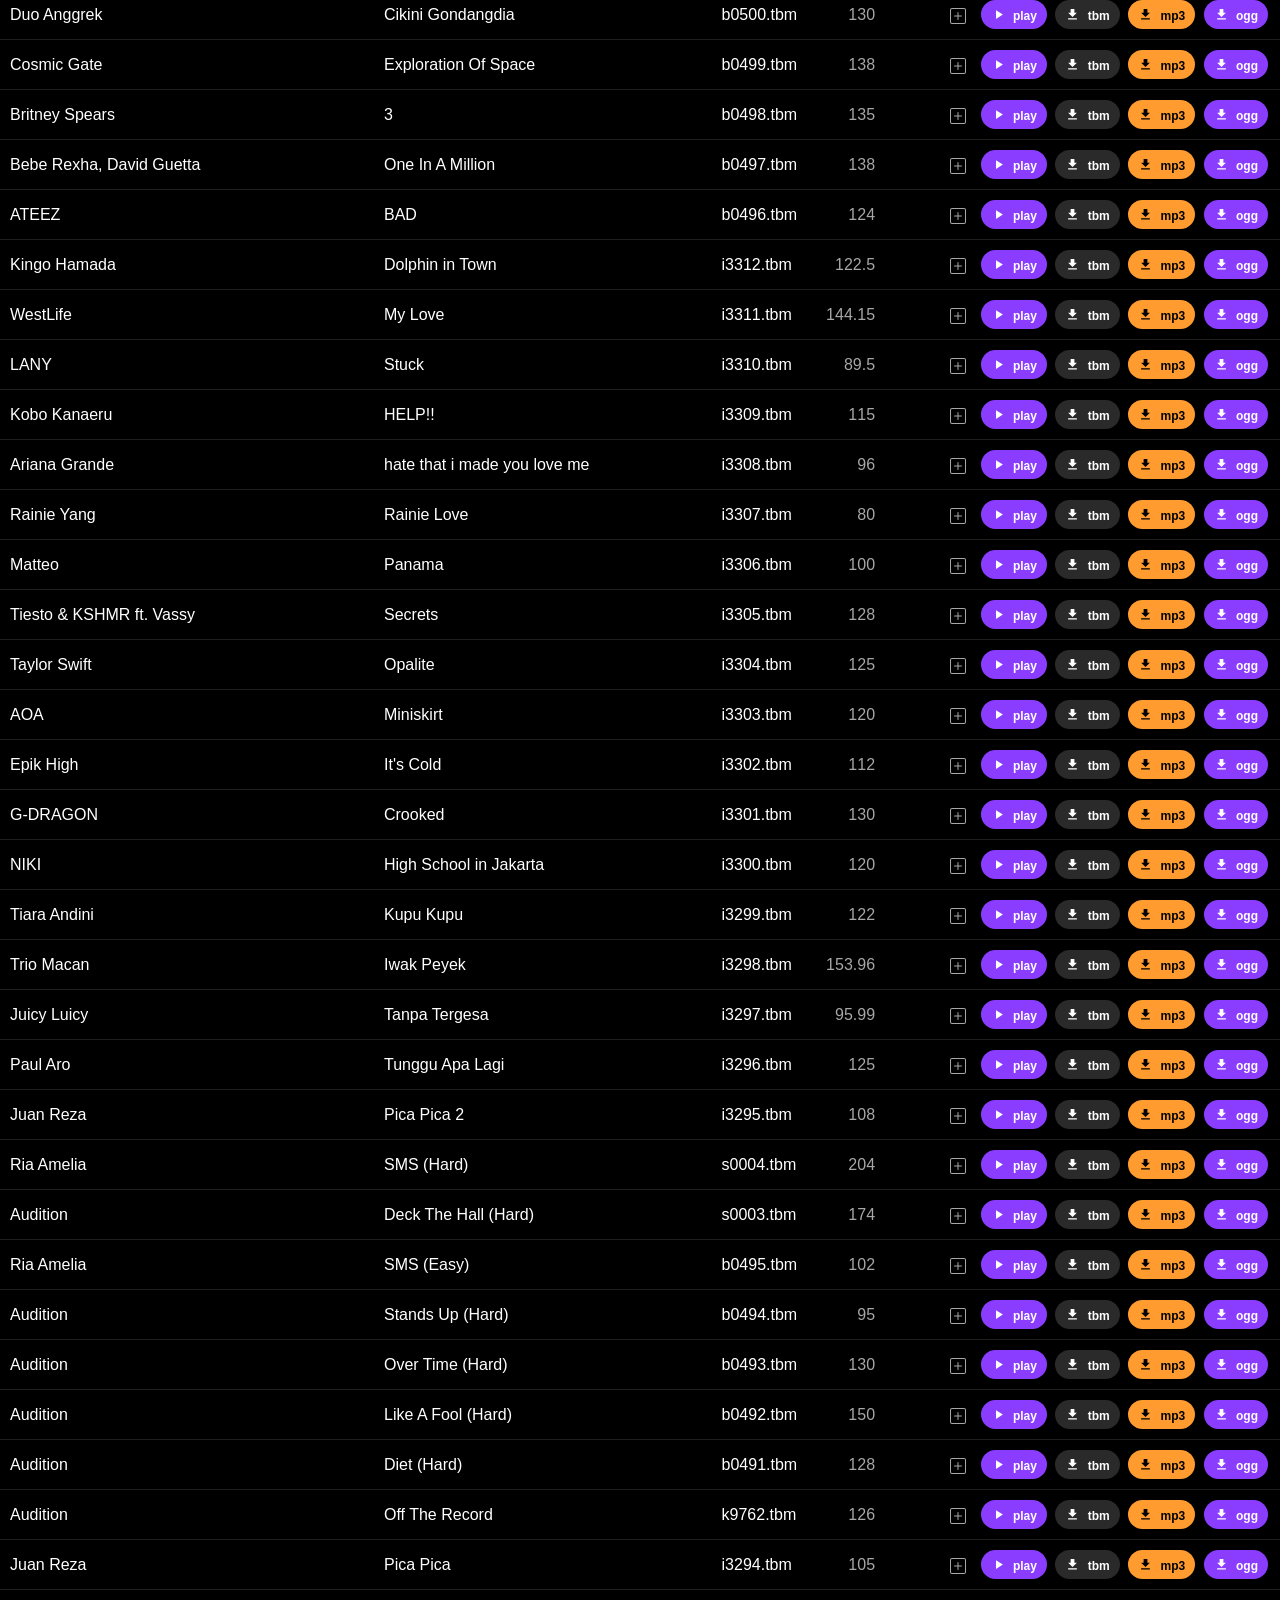
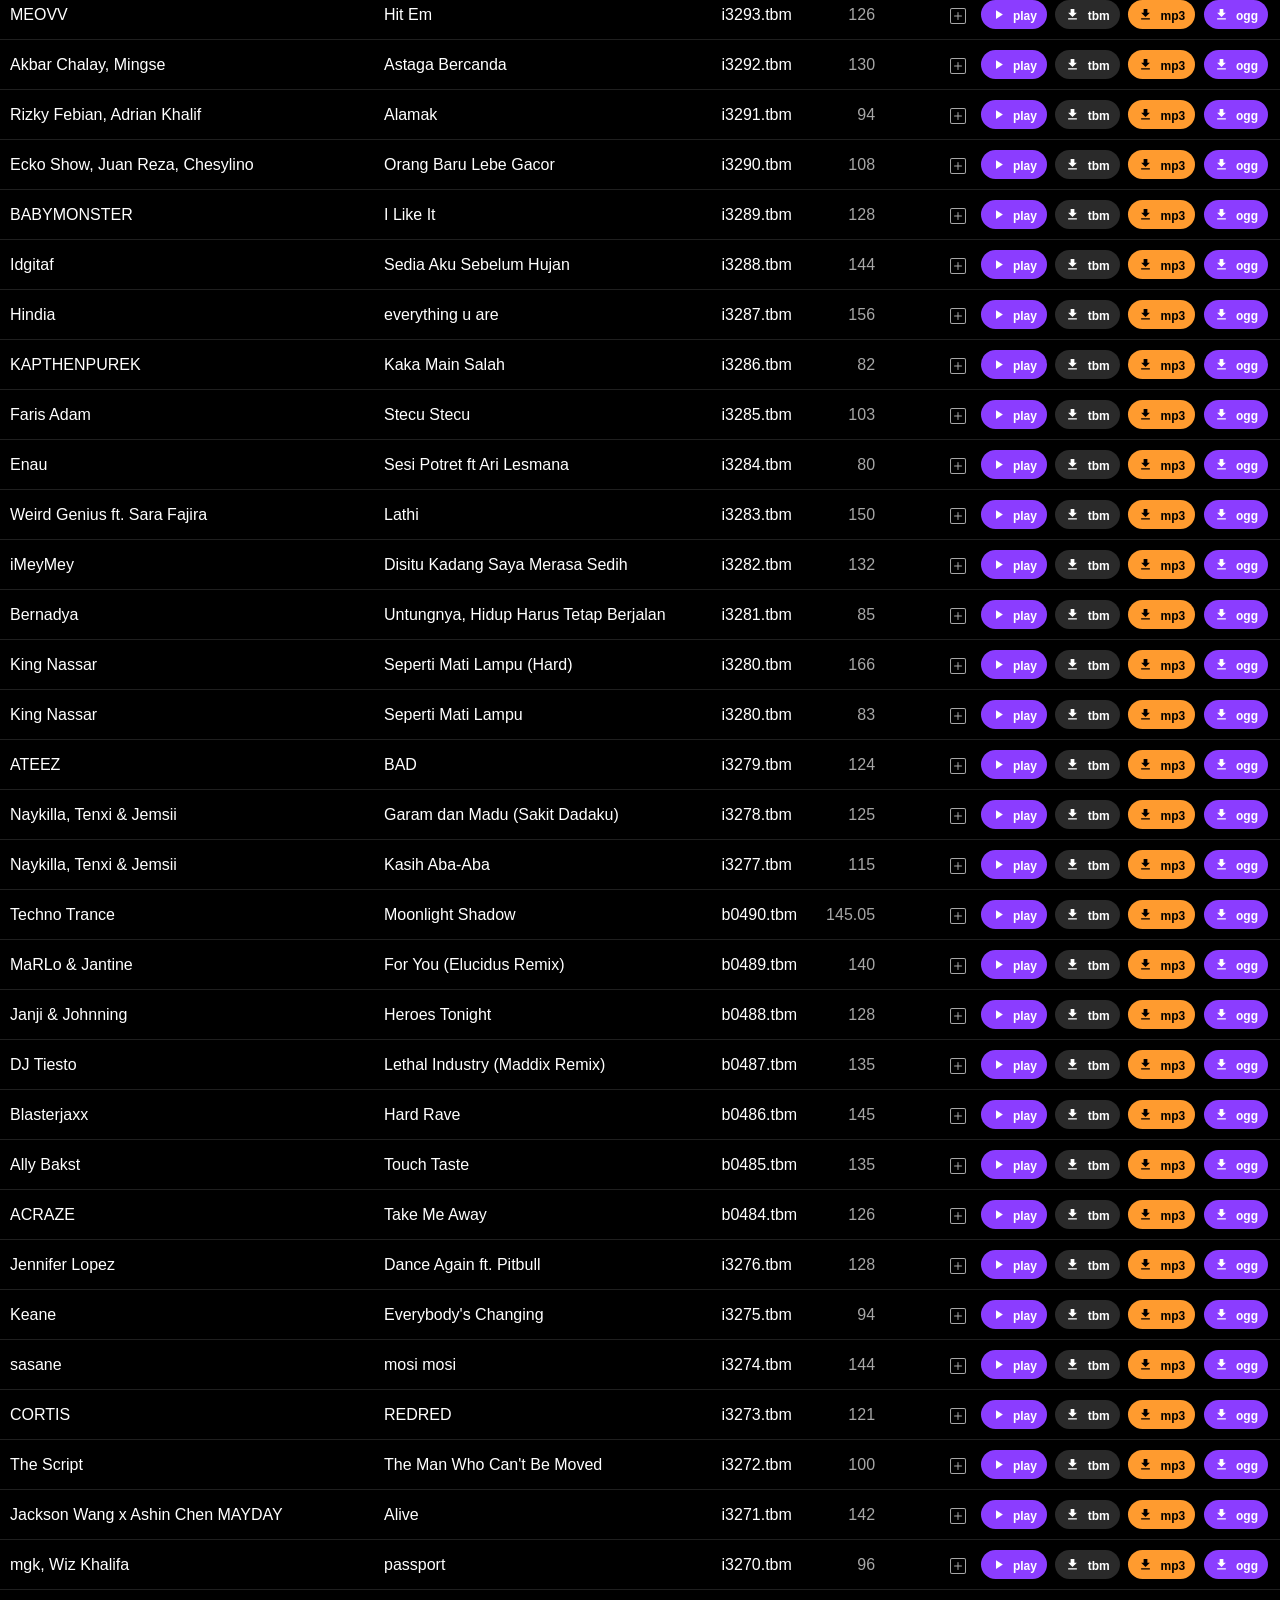
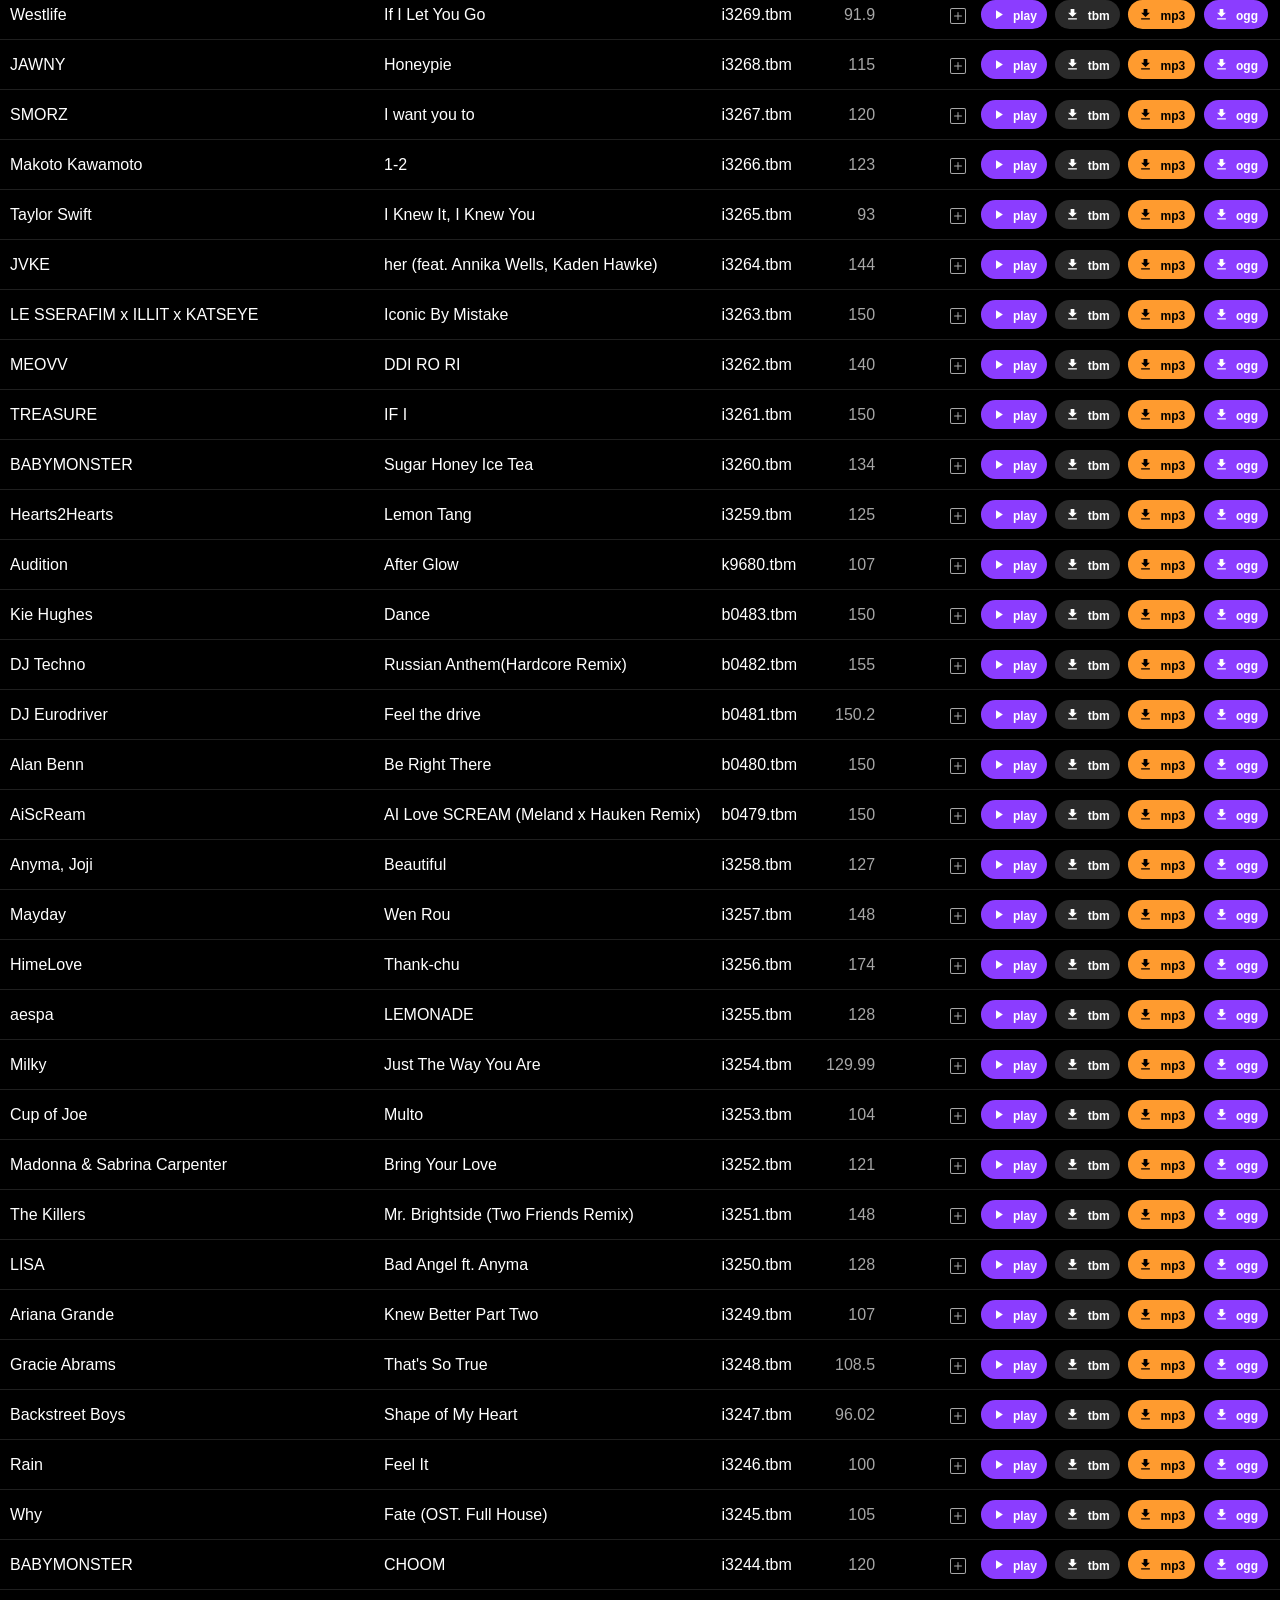
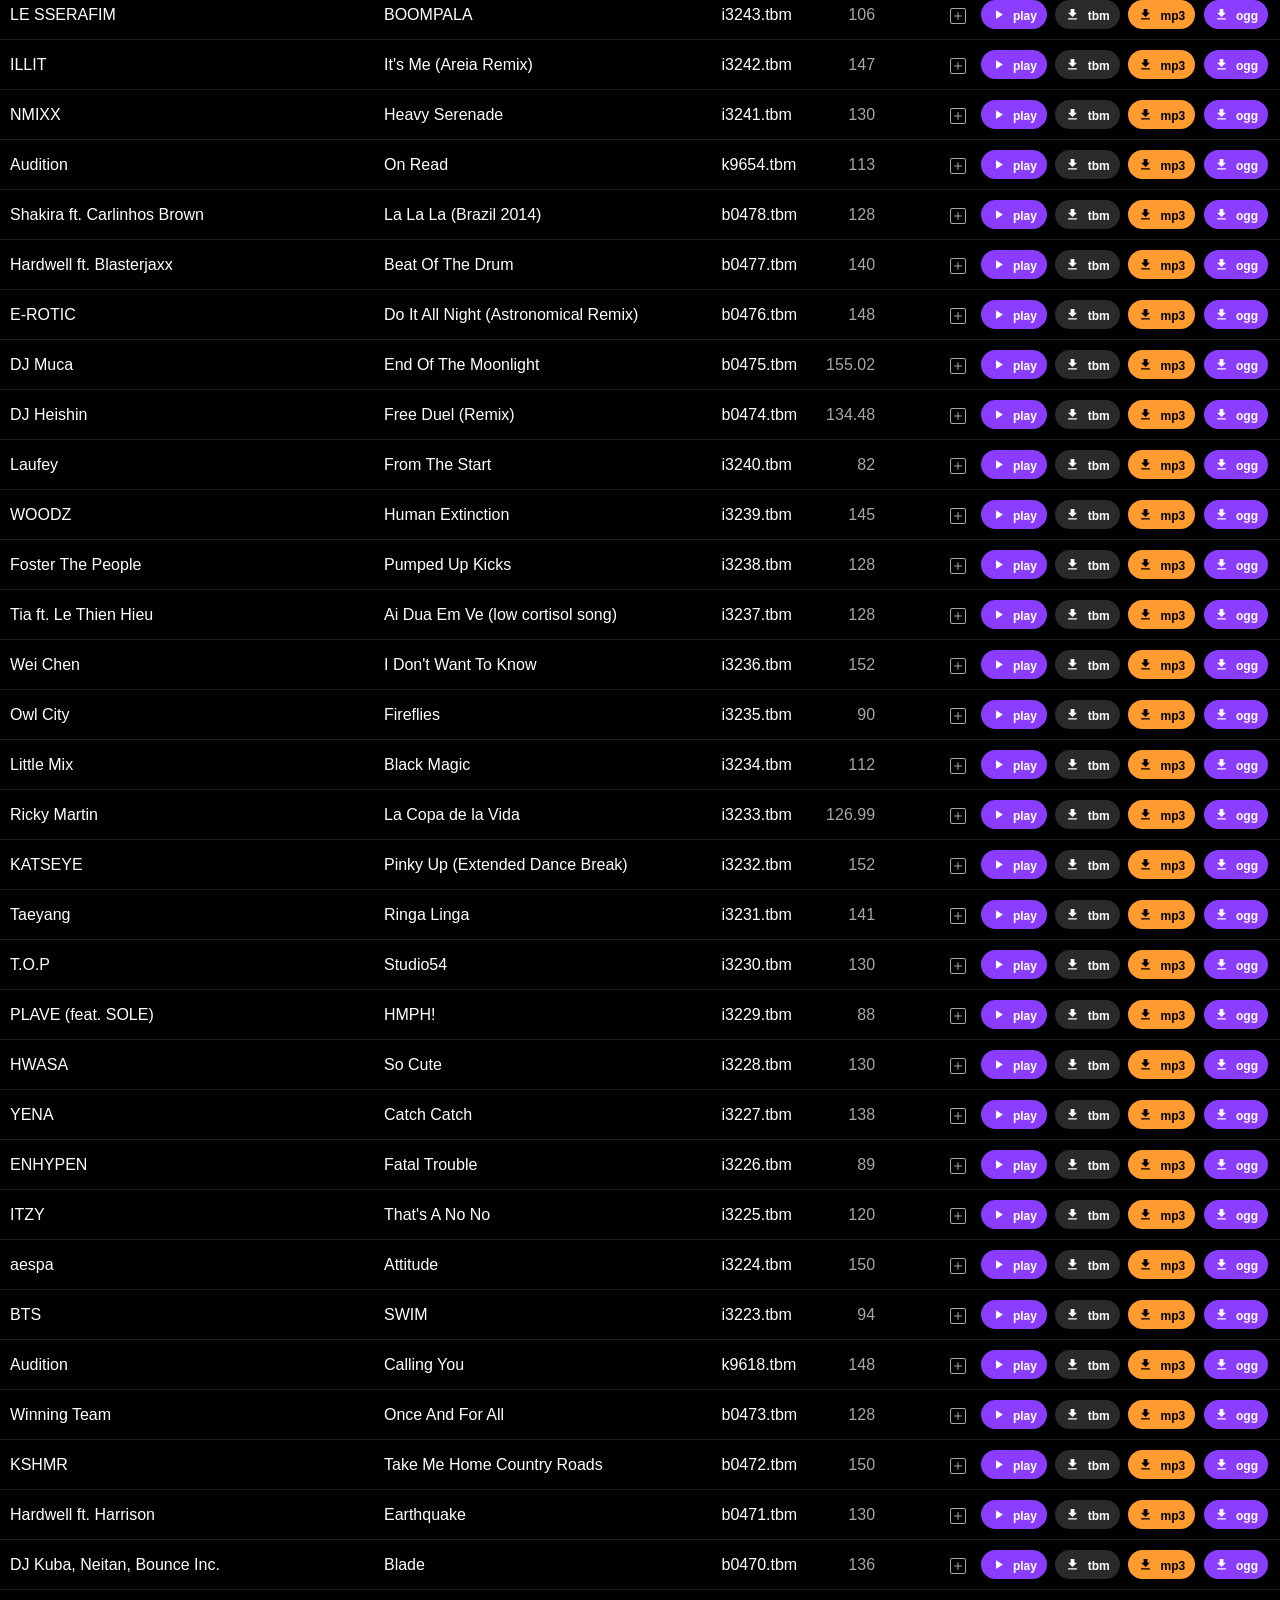
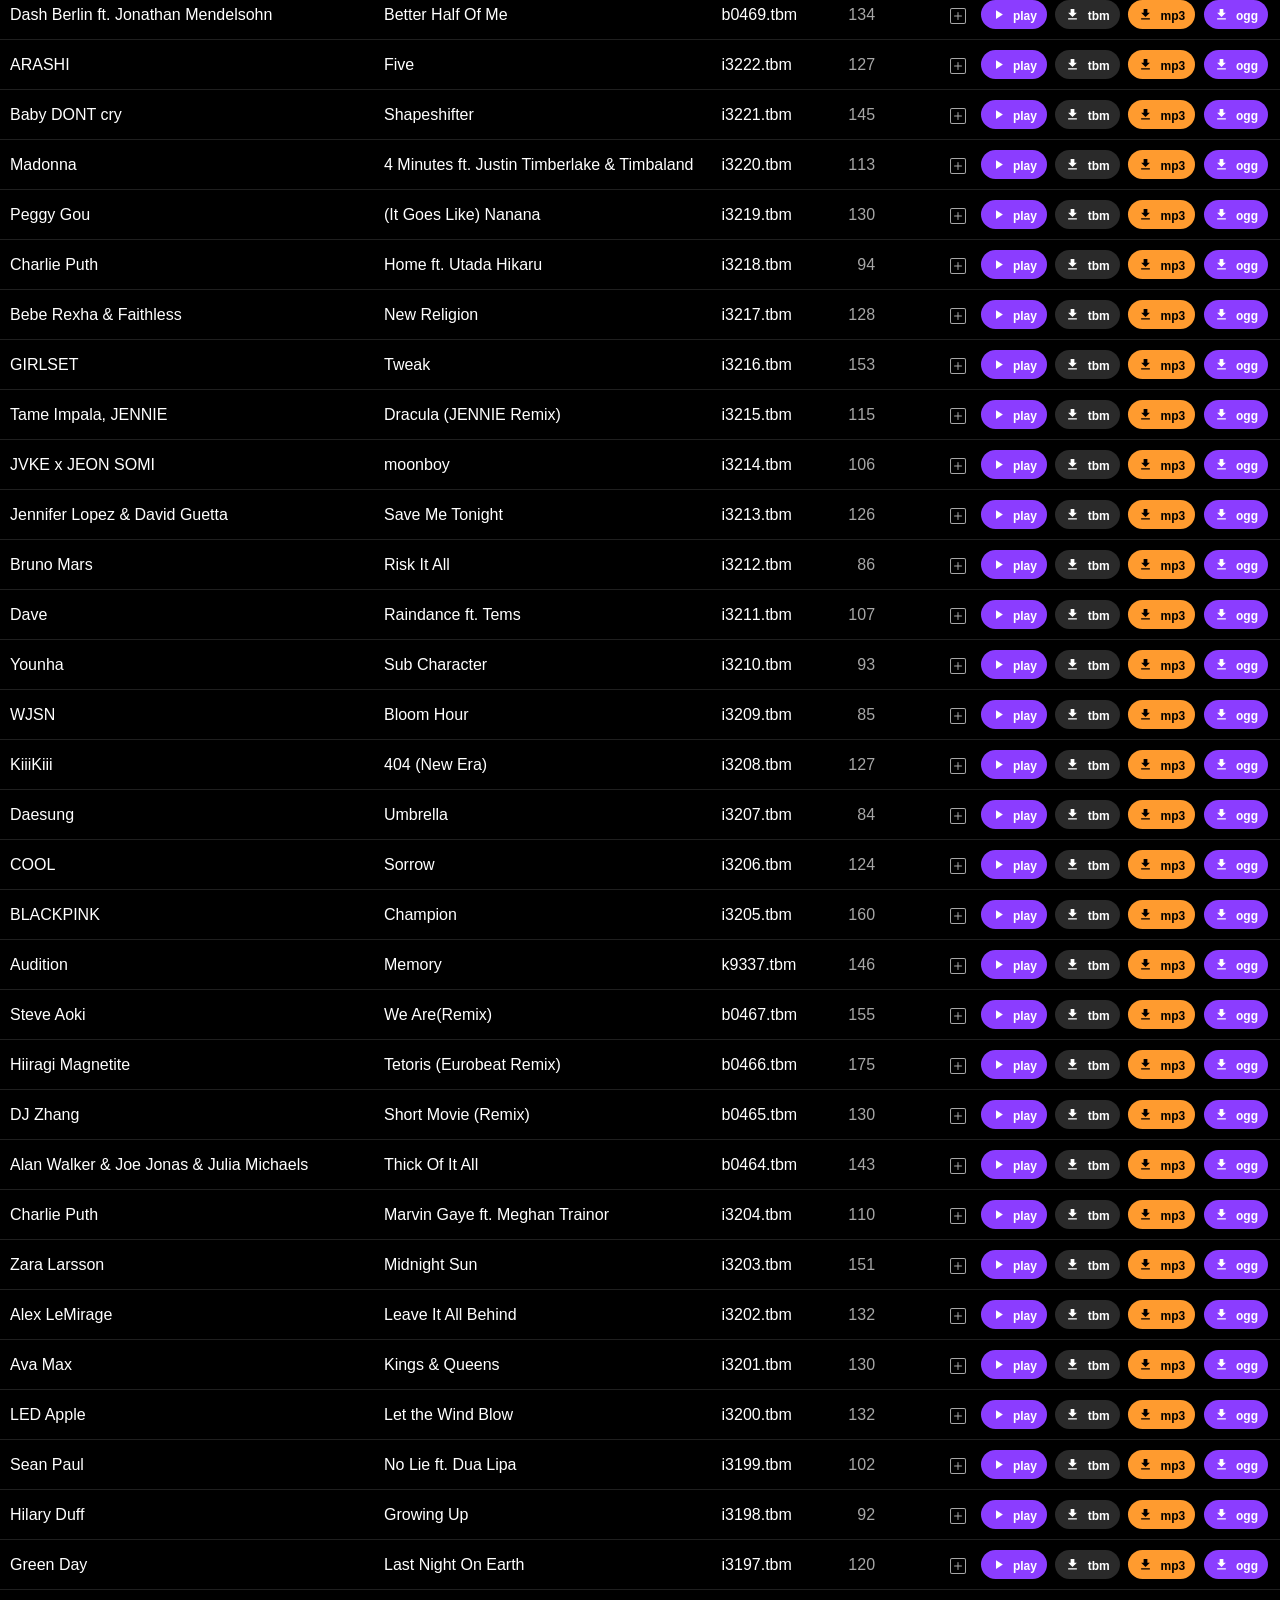
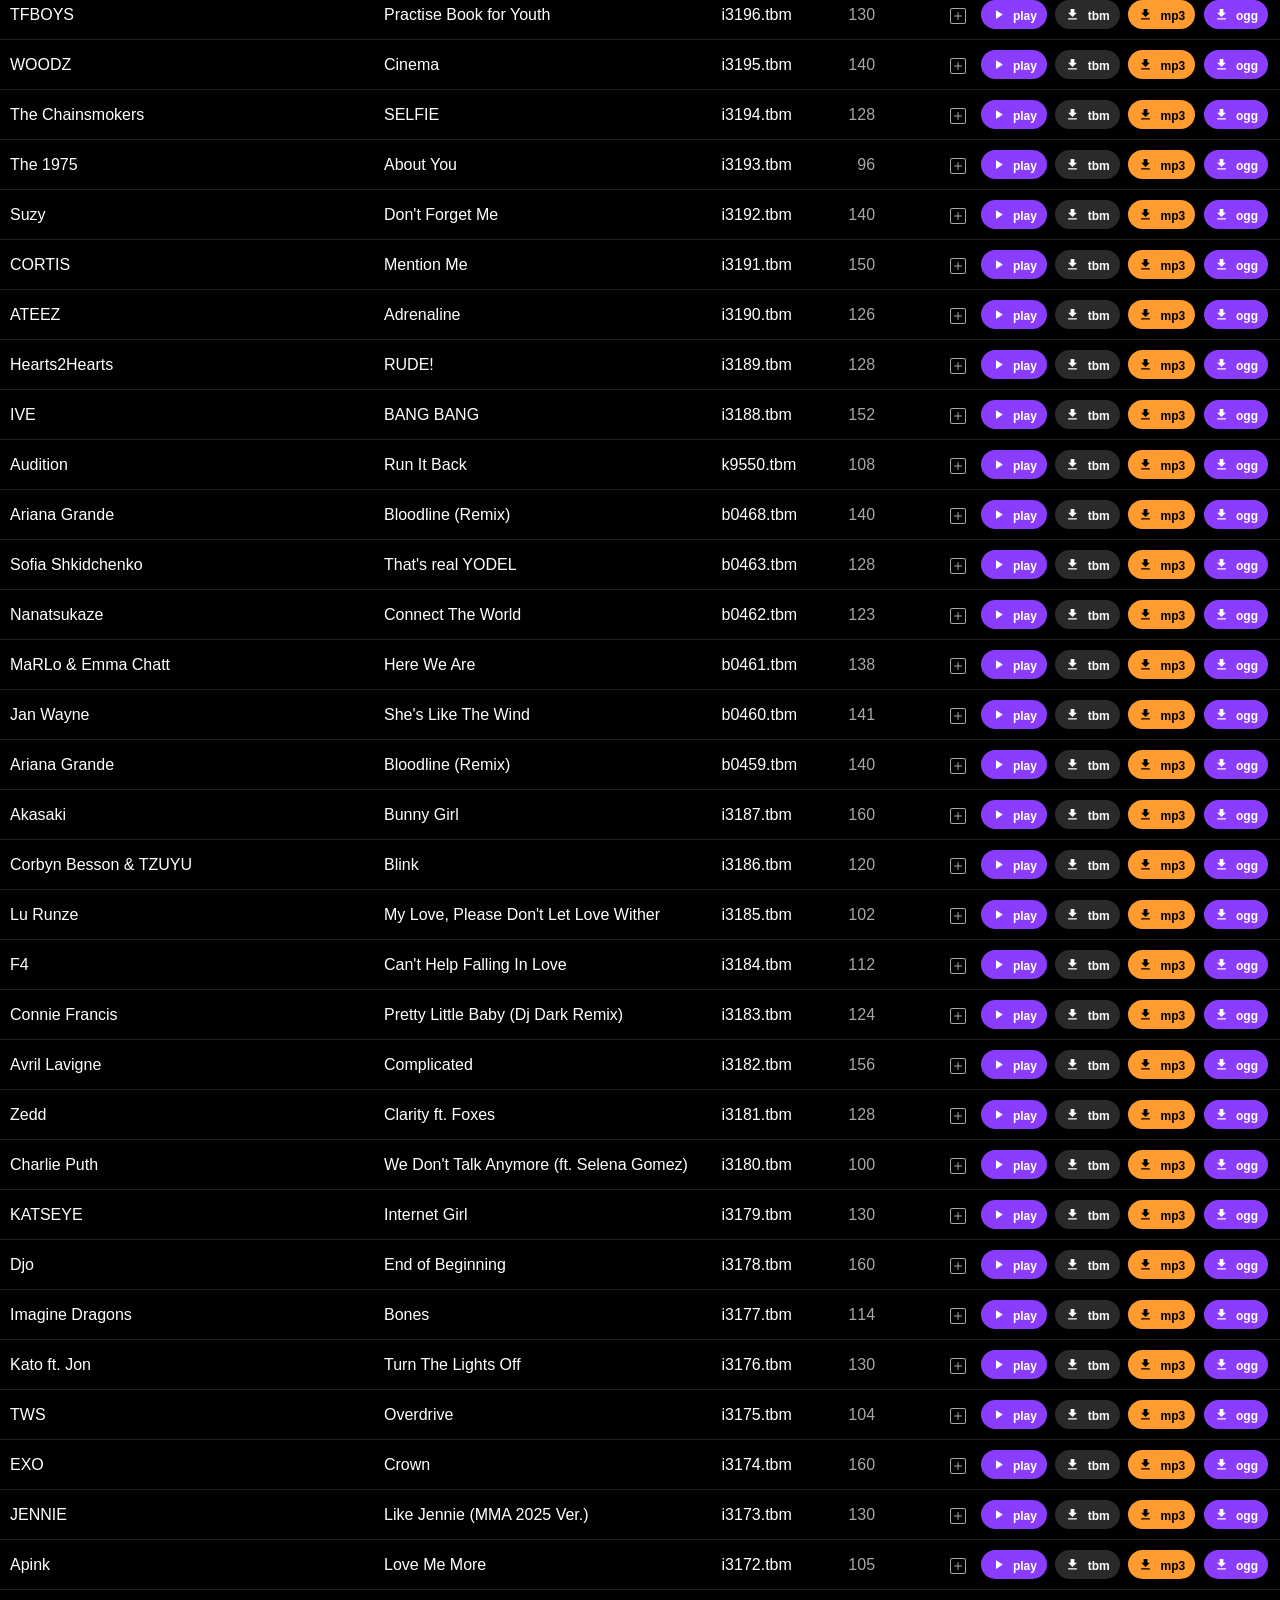
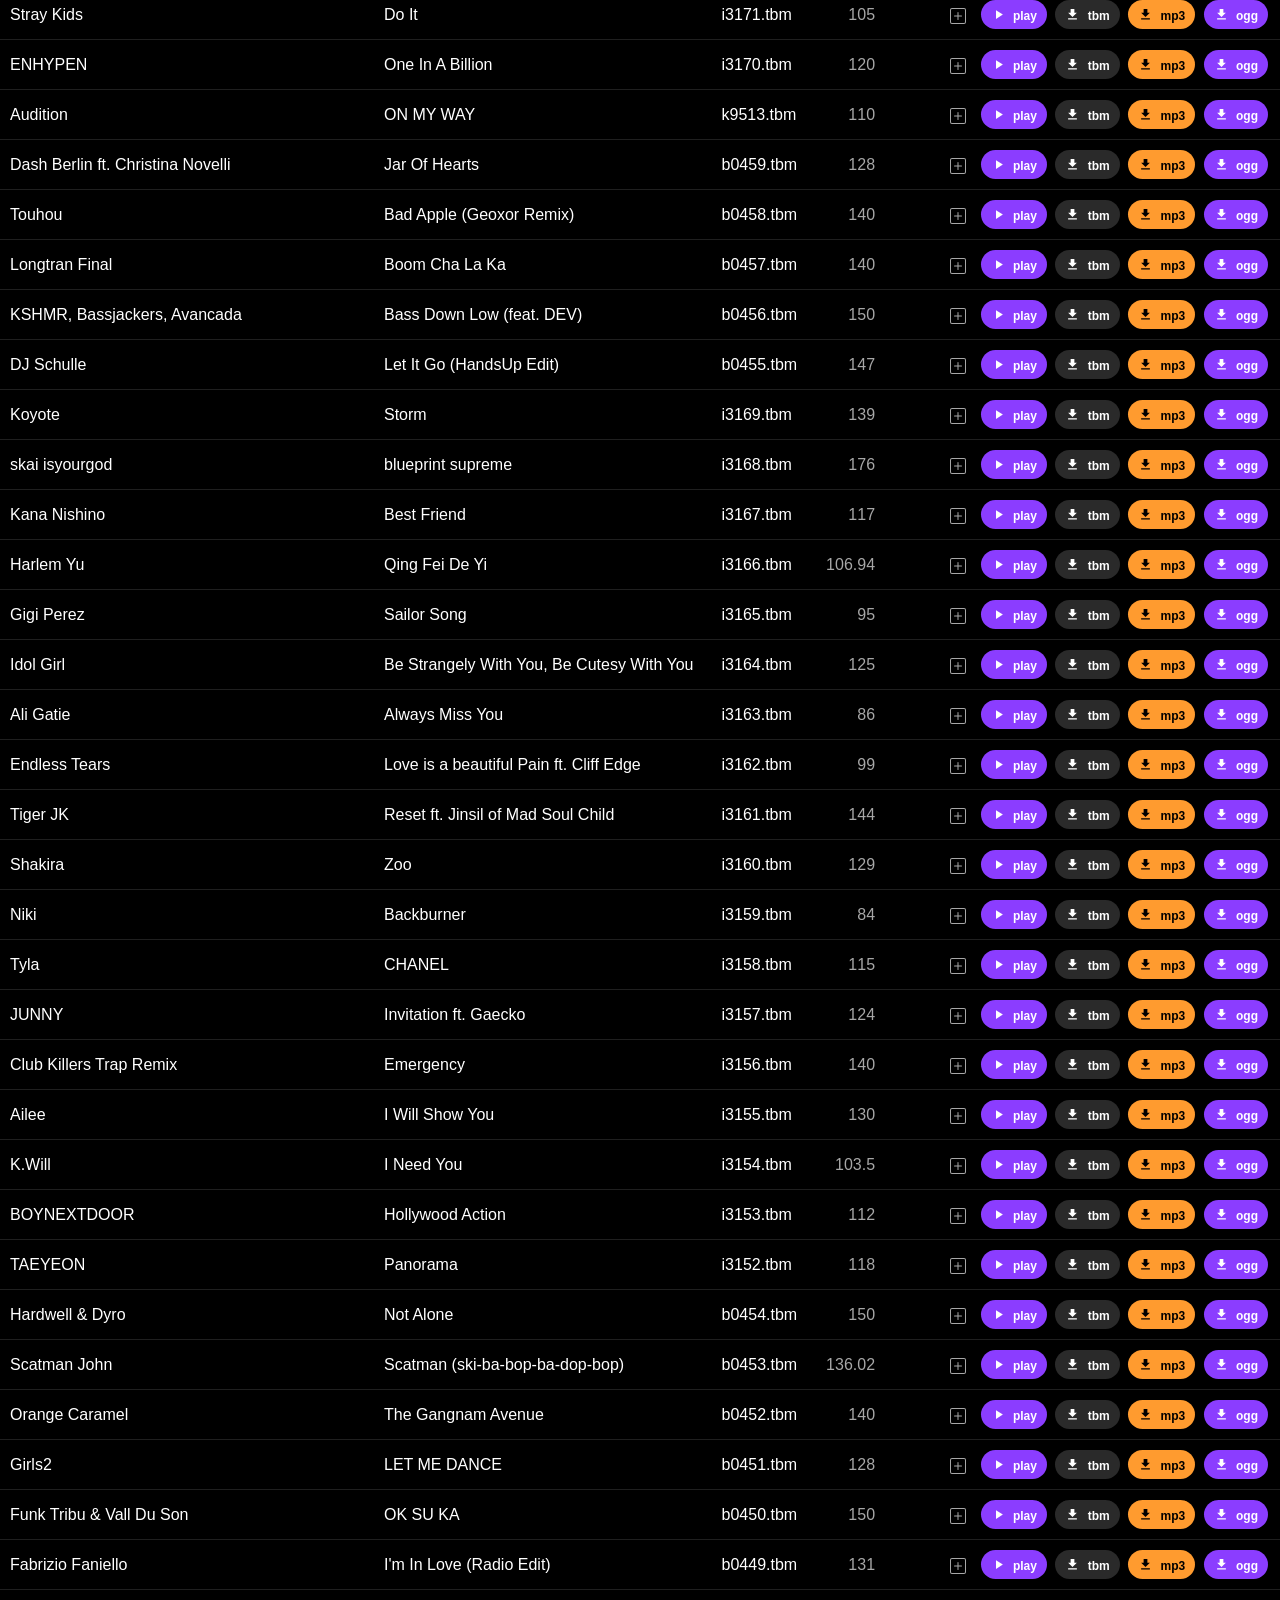
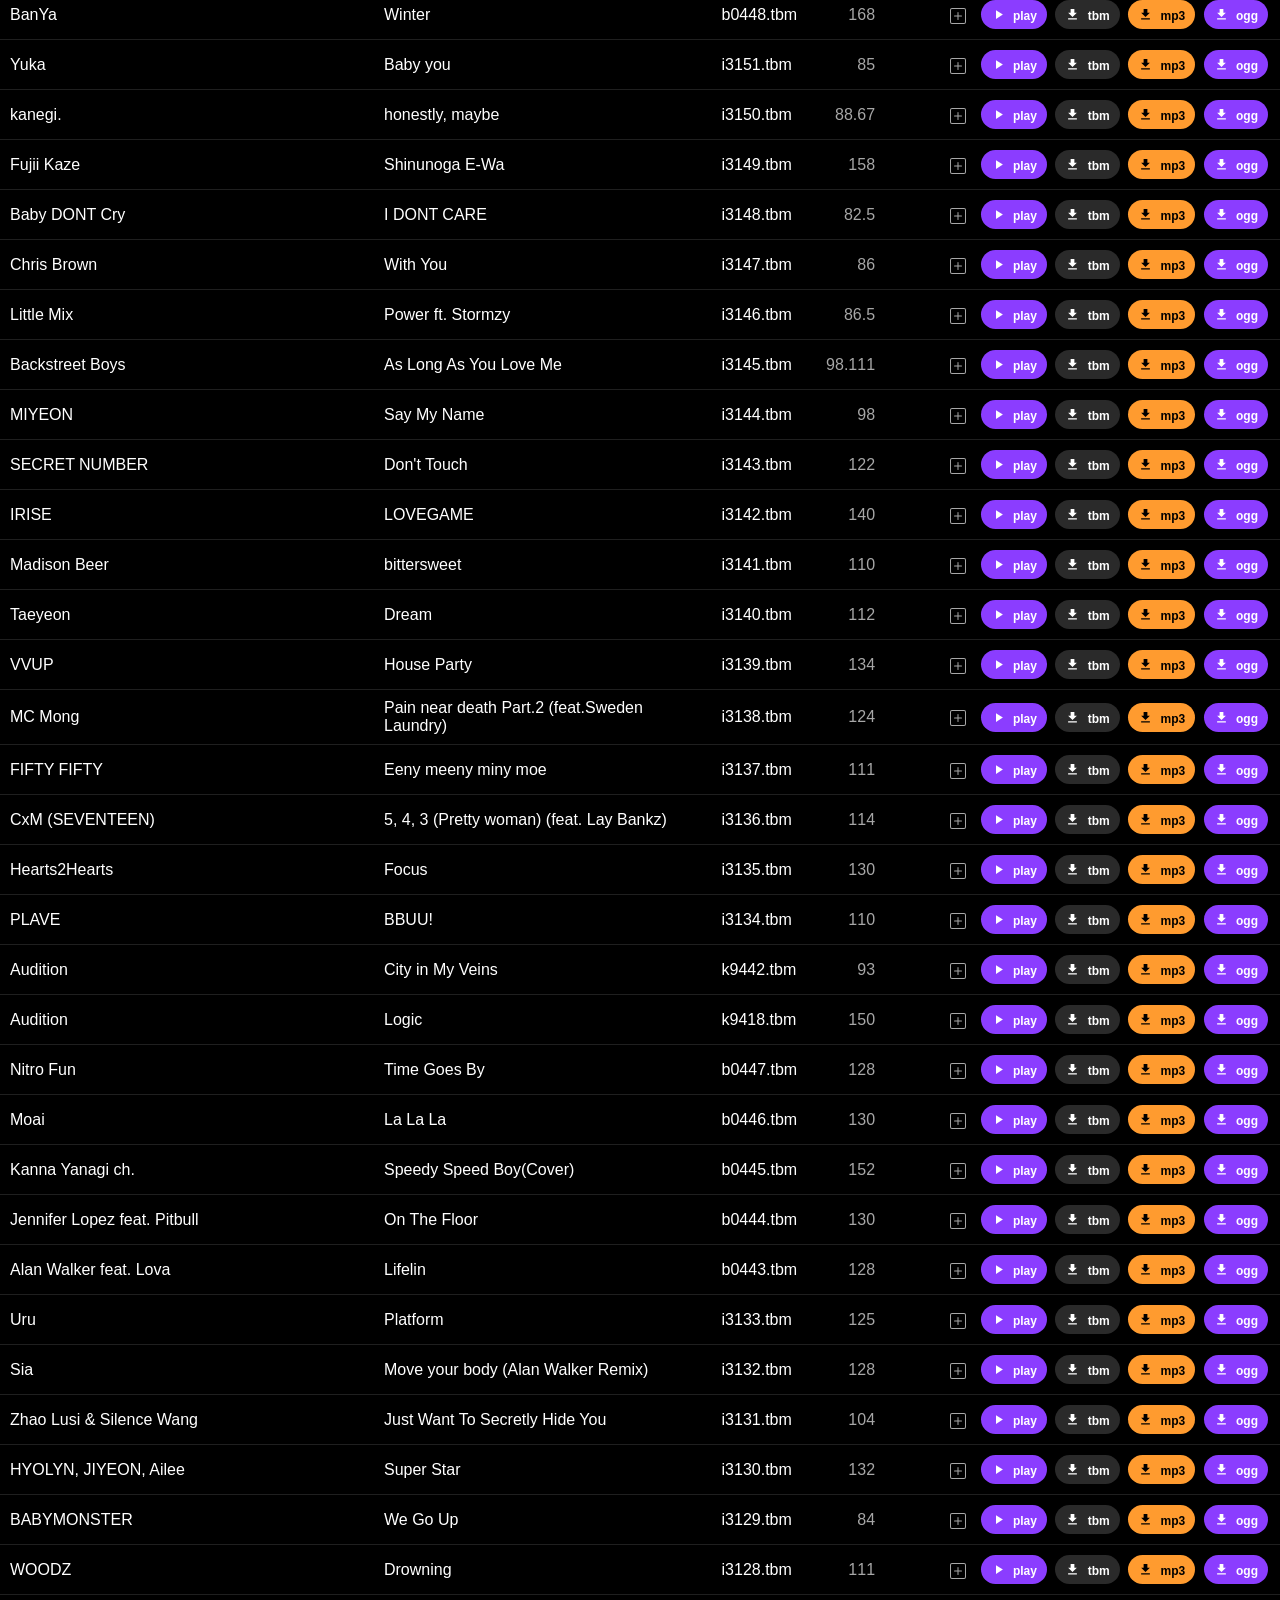
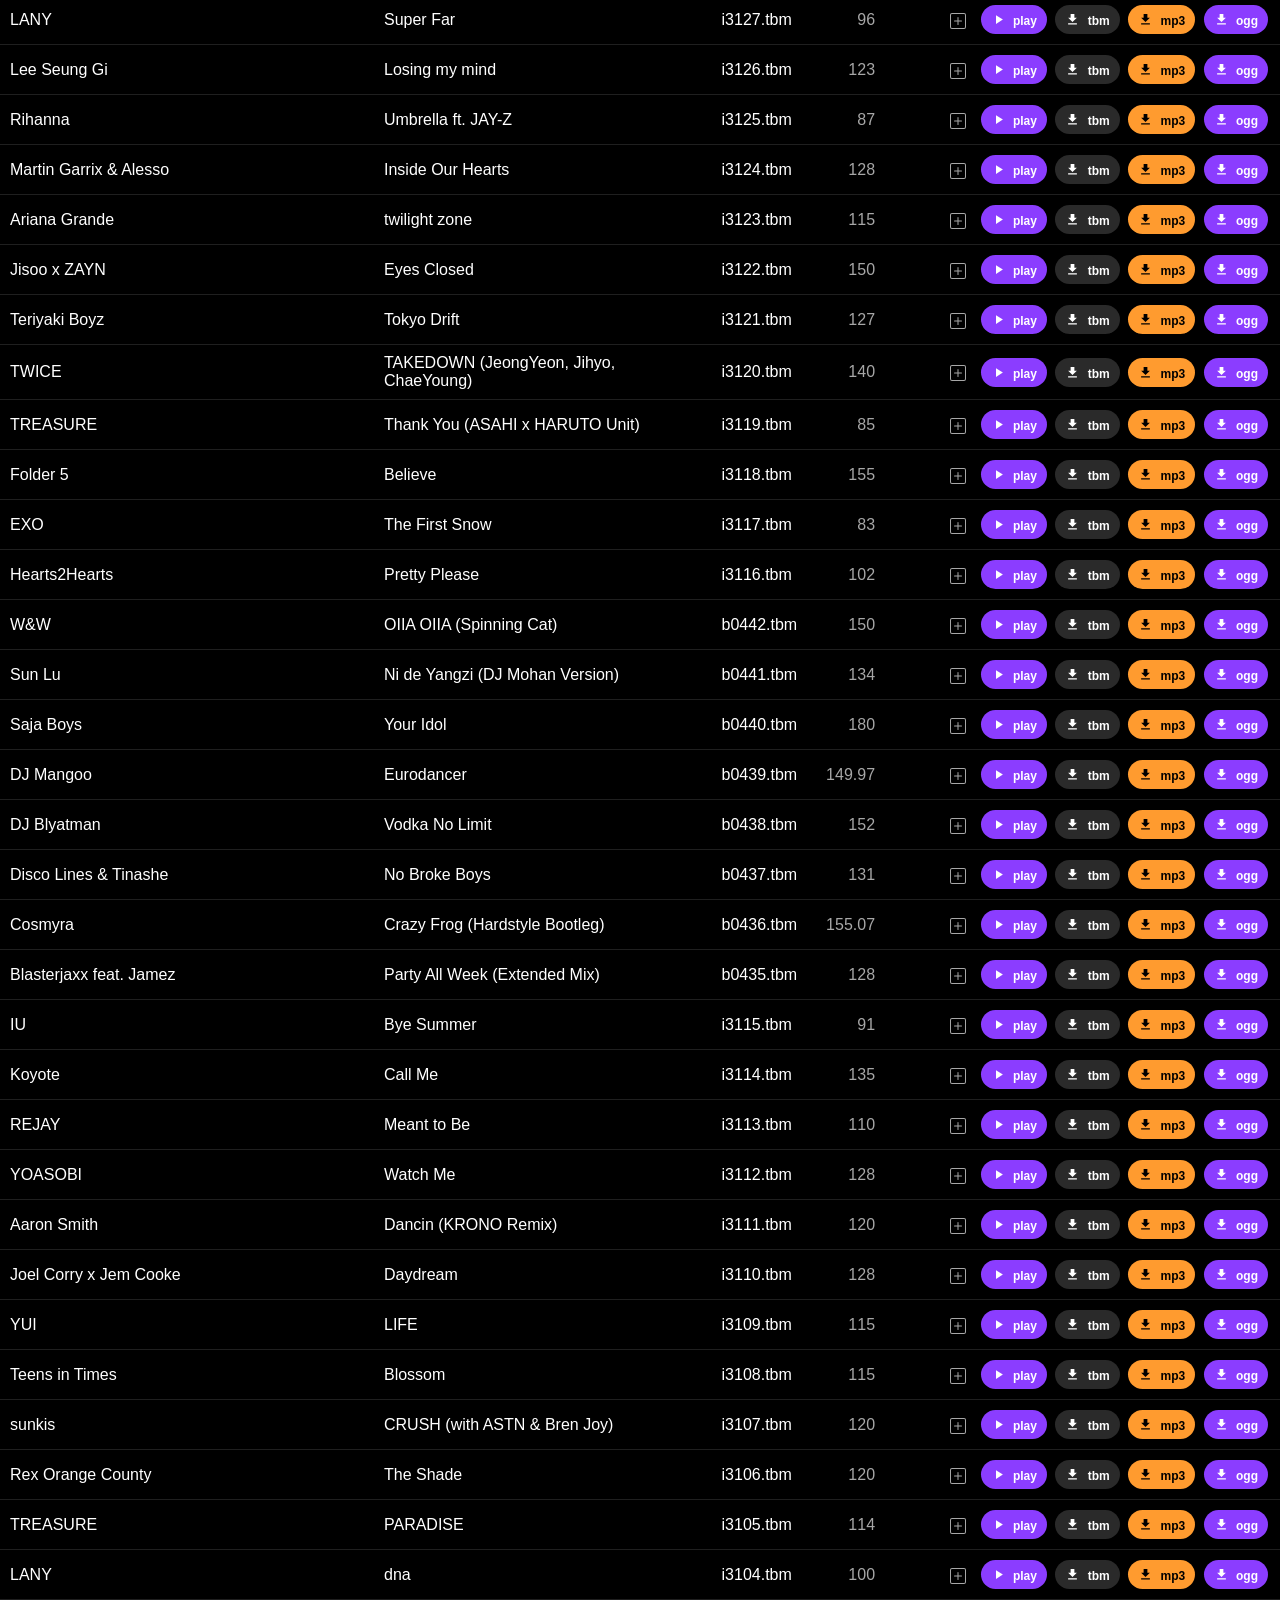
==== commit 412a5964: "update" ====
--- a/index.html
+++ b/index.html
@@ -2128,7 +2128,7 @@
   <body>
     <header>
       <div id="topline">
-        <h1><a href="/">Audition<span>Music5</span></a> <span class="ver">(v8.8.5)</span></h1>
+        <h1><a href="/">Audition<span>Music5</span></a> <span class="ver">(v9.0.0)</span></h1>
         <div id="onnow" aria-label="Visitors online now">
           <span class="onnow-pill" data-tip="Visitors online now"
             ><i></i><span class="onnow-lbl">Online:</span><span class="onnow-n">–</span></span
@@ -2302,11 +2302,11 @@
     <script>
       document.getElementById("yr").textContent = new Date().getFullYear();
     </script>
-    <script src="js/guard.js?v=885"></script>
-    <script src="js/tip.js?v=885"></script>
-    <script src="js/auditionmusic5.js?v=885"></script>
-    <script src="js/install.js?v=885"></script>
-    <script src="js/chat.js?v=885"></script>
-    <script src="js/online-now.js?v=885"></script>
+    <script src="js/guard.js?v=900"></script>
+    <script src="js/tip.js?v=900"></script>
+    <script src="js/auditionmusic5.js?v=900"></script>
+    <script src="js/install.js?v=900"></script>
+    <script src="js/chat.js?v=900"></script>
+    <script src="js/online-now.js?v=900"></script>
   </body>
 </html>
